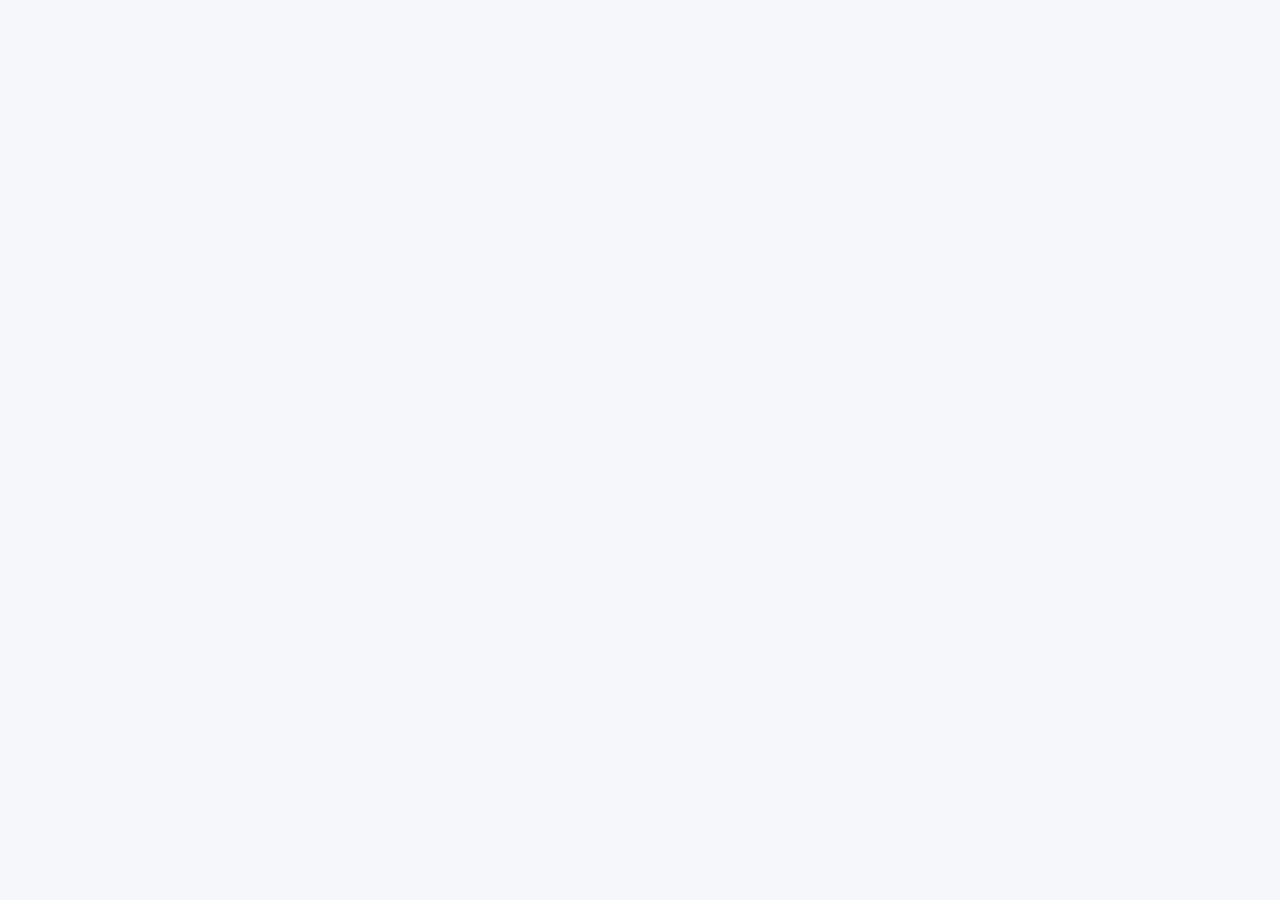
==== index.html @ 26b6eaf6 "first commit" ====
<!doctype html>
<html lang="ar" data-beasties-container>
  <head>
    <meta charset="utf-8">
    <base href="/ms-realEstate/">

    <title>إم إس محمد سامي للعقارات | مشروعات ووحدات للبيع والإيجار</title>
    <meta name="description" content="إم إس محمد سامي للعقارات — مشروعات ووحدات سكنية وتجارية للبيع من المطور، وإعادة البيع، والإيجار في مواقع مختارة بعناية.">
    <meta name="keywords" content="عقارات, مشروعات عقارية, شقق للبيع, فيلات, إعادة بيع, إيجار, عقارات مصر, إم إس محمد سامي">
    <meta name="author" content="MS Mohamed Sami Real Estate">
    <meta name="application-name" content="MS Mohamed Sami Real Estate">
    <meta name="robots" content="index, follow, max-image-preview:large, max-snippet:-1, max-video-preview:-1">
    <meta name="googlebot" content="index, follow">
    <meta name="format-detection" content="telephone=no">
    <meta name="referrer" content="strict-origin-when-cross-origin">
    <meta name="color-scheme" content="light">

    <meta name="viewport" content="width=device-width, initial-scale=1, viewport-fit=cover">
    <meta name="theme-color" content="#0b1a2b">
    <meta name="msapplication-TileColor" content="#0b1a2b">
    <meta name="mobile-web-app-capable" content="yes">
    <meta name="apple-mobile-web-app-capable" content="yes">
    <meta name="apple-mobile-web-app-status-bar-style" content="black-translucent">
    <meta name="apple-mobile-web-app-title" content="MS Real Estate">

    <!-- Open Graph -->
    <meta property="og:type" content="website">
    <meta property="og:site_name" content="MS Mohamed Sami Real Estate">
    <meta property="og:locale" content="ar_EG">
    <meta property="og:locale:alternate" content="en_US">
    <meta property="og:url" content="https://mo7amed-3ssam.github.io/ms-realEstate/">
    <meta property="og:title" content="إم إس محمد سامي للعقارات | مشروعات ووحدات للبيع والإيجار">
    <meta property="og:description" content="مشروعات ووحدات سكنية وتجارية للبيع من المطور، وإعادة البيع، والإيجار — بتجربة واضحة بالعربي والإنجليزي.">
    <meta property="og:image" content="https://mo7amed-3ssam.github.io/ms-realEstate/assets/images/logo.png">
    <meta property="og:image:alt" content="MS Mohamed Sami Real Estate">

    <!-- Twitter -->
    <meta name="twitter:card" content="summary_large_image">
    <meta name="twitter:title" content="إم إس محمد سامي للعقارات | مشروعات ووحدات للبيع والإيجار">
    <meta name="twitter:description" content="مشروعات ووحدات سكنية وتجارية للبيع من المطور، وإعادة البيع، والإيجار.">
    <meta name="twitter:image" content="https://mo7amed-3ssam.github.io/ms-realEstate/assets/images/logo.png">
    <meta name="twitter:image:alt" content="MS Mohamed Sami Real Estate">

    <link rel="canonical" href="https://mo7amed-3ssam.github.io/ms-realEstate/">
    <link rel="icon" type="image/png" href="assets/images/logo.png">
    <link rel="apple-touch-icon" href="assets/images/logo.png">
    <link rel="alternate" hreflang="ar" href="https://mo7amed-3ssam.github.io/ms-realEstate/">
    <link rel="alternate" hreflang="en" href="https://mo7amed-3ssam.github.io/ms-realEstate/">
    <link rel="alternate" hreflang="x-default" href="https://mo7amed-3ssam.github.io/ms-realEstate/">

    <link rel="preconnect" href="https://fonts.googleapis.com">
    <link rel="preconnect" href="https://fonts.gstatic.com" crossorigin>
    <style>@font-face{font-family:'Cairo';font-style:normal;font-weight:400;font-display:swap;src:url(https://fonts.gstatic.com/s/cairo/v31/SLXVc1nY6HkvangtZmpQdkhzfH5lkSscQyyS4J0.woff2) format('woff2');unicode-range:U+0600-06FF, U+0750-077F, U+0870-088E, U+0890-0891, U+0897-08E1, U+08E3-08FF, U+200C-200E, U+2010-2011, U+204F, U+2E41, U+FB50-FDFF, U+FE70-FE74, U+FE76-FEFC, U+102E0-102FB, U+10E60-10E7E, U+10EC2-10EC4, U+10EFC-10EFF, U+1EE00-1EE03, U+1EE05-1EE1F, U+1EE21-1EE22, U+1EE24, U+1EE27, U+1EE29-1EE32, U+1EE34-1EE37, U+1EE39, U+1EE3B, U+1EE42, U+1EE47, U+1EE49, U+1EE4B, U+1EE4D-1EE4F, U+1EE51-1EE52, U+1EE54, U+1EE57, U+1EE59, U+1EE5B, U+1EE5D, U+1EE5F, U+1EE61-1EE62, U+1EE64, U+1EE67-1EE6A, U+1EE6C-1EE72, U+1EE74-1EE77, U+1EE79-1EE7C, U+1EE7E, U+1EE80-1EE89, U+1EE8B-1EE9B, U+1EEA1-1EEA3, U+1EEA5-1EEA9, U+1EEAB-1EEBB, U+1EEF0-1EEF1;}@font-face{font-family:'Cairo';font-style:normal;font-weight:400;font-display:swap;src:url(https://fonts.gstatic.com/s/cairo/v31/SLXVc1nY6HkvangtZmpQdkhzfH5lkSscSCyS4J0.woff2) format('woff2');unicode-range:U+0100-02BA, U+02BD-02C5, U+02C7-02CC, U+02CE-02D7, U+02DD-02FF, U+0304, U+0308, U+0329, U+1D00-1DBF, U+1E00-1E9F, U+1EF2-1EFF, U+2020, U+20A0-20AB, U+20AD-20C0, U+2113, U+2C60-2C7F, U+A720-A7FF;}@font-face{font-family:'Cairo';font-style:normal;font-weight:400;font-display:swap;src:url(https://fonts.gstatic.com/s/cairo/v31/SLXVc1nY6HkvangtZmpQdkhzfH5lkSscRiyS.woff2) format('woff2');unicode-range:U+0000-00FF, U+0131, U+0152-0153, U+02BB-02BC, U+02C6, U+02DA, U+02DC, U+0304, U+0308, U+0329, U+2000-206F, U+20AC, U+2122, U+2191, U+2193, U+2212, U+2215, U+FEFF, U+FFFD;}@font-face{font-family:'Cairo';font-style:normal;font-weight:500;font-display:swap;src:url(https://fonts.gstatic.com/s/cairo/v31/SLXVc1nY6HkvangtZmpQdkhzfH5lkSscQyyS4J0.woff2) format('woff2');unicode-range:U+0600-06FF, U+0750-077F, U+0870-088E, U+0890-0891, U+0897-08E1, U+08E3-08FF, U+200C-200E, U+2010-2011, U+204F, U+2E41, U+FB50-FDFF, U+FE70-FE74, U+FE76-FEFC, U+102E0-102FB, U+10E60-10E7E, U+10EC2-10EC4, U+10EFC-10EFF, U+1EE00-1EE03, U+1EE05-1EE1F, U+1EE21-1EE22, U+1EE24, U+1EE27, U+1EE29-1EE32, U+1EE34-1EE37, U+1EE39, U+1EE3B, U+1EE42, U+1EE47, U+1EE49, U+1EE4B, U+1EE4D-1EE4F, U+1EE51-1EE52, U+1EE54, U+1EE57, U+1EE59, U+1EE5B, U+1EE5D, U+1EE5F, U+1EE61-1EE62, U+1EE64, U+1EE67-1EE6A, U+1EE6C-1EE72, U+1EE74-1EE77, U+1EE79-1EE7C, U+1EE7E, U+1EE80-1EE89, U+1EE8B-1EE9B, U+1EEA1-1EEA3, U+1EEA5-1EEA9, U+1EEAB-1EEBB, U+1EEF0-1EEF1;}@font-face{font-family:'Cairo';font-style:normal;font-weight:500;font-display:swap;src:url(https://fonts.gstatic.com/s/cairo/v31/SLXVc1nY6HkvangtZmpQdkhzfH5lkSscSCyS4J0.woff2) format('woff2');unicode-range:U+0100-02BA, U+02BD-02C5, U+02C7-02CC, U+02CE-02D7, U+02DD-02FF, U+0304, U+0308, U+0329, U+1D00-1DBF, U+1E00-1E9F, U+1EF2-1EFF, U+2020, U+20A0-20AB, U+20AD-20C0, U+2113, U+2C60-2C7F, U+A720-A7FF;}@font-face{font-family:'Cairo';font-style:normal;font-weight:500;font-display:swap;src:url(https://fonts.gstatic.com/s/cairo/v31/SLXVc1nY6HkvangtZmpQdkhzfH5lkSscRiyS.woff2) format('woff2');unicode-range:U+0000-00FF, U+0131, U+0152-0153, U+02BB-02BC, U+02C6, U+02DA, U+02DC, U+0304, U+0308, U+0329, U+2000-206F, U+20AC, U+2122, U+2191, U+2193, U+2212, U+2215, U+FEFF, U+FFFD;}@font-face{font-family:'Cairo';font-style:normal;font-weight:600;font-display:swap;src:url(https://fonts.gstatic.com/s/cairo/v31/SLXVc1nY6HkvangtZmpQdkhzfH5lkSscQyyS4J0.woff2) format('woff2');unicode-range:U+0600-06FF, U+0750-077F, U+0870-088E, U+0890-0891, U+0897-08E1, U+08E3-08FF, U+200C-200E, U+2010-2011, U+204F, U+2E41, U+FB50-FDFF, U+FE70-FE74, U+FE76-FEFC, U+102E0-102FB, U+10E60-10E7E, U+10EC2-10EC4, U+10EFC-10EFF, U+1EE00-1EE03, U+1EE05-1EE1F, U+1EE21-1EE22, U+1EE24, U+1EE27, U+1EE29-1EE32, U+1EE34-1EE37, U+1EE39, U+1EE3B, U+1EE42, U+1EE47, U+1EE49, U+1EE4B, U+1EE4D-1EE4F, U+1EE51-1EE52, U+1EE54, U+1EE57, U+1EE59, U+1EE5B, U+1EE5D, U+1EE5F, U+1EE61-1EE62, U+1EE64, U+1EE67-1EE6A, U+1EE6C-1EE72, U+1EE74-1EE77, U+1EE79-1EE7C, U+1EE7E, U+1EE80-1EE89, U+1EE8B-1EE9B, U+1EEA1-1EEA3, U+1EEA5-1EEA9, U+1EEAB-1EEBB, U+1EEF0-1EEF1;}@font-face{font-family:'Cairo';font-style:normal;font-weight:600;font-display:swap;src:url(https://fonts.gstatic.com/s/cairo/v31/SLXVc1nY6HkvangtZmpQdkhzfH5lkSscSCyS4J0.woff2) format('woff2');unicode-range:U+0100-02BA, U+02BD-02C5, U+02C7-02CC, U+02CE-02D7, U+02DD-02FF, U+0304, U+0308, U+0329, U+1D00-1DBF, U+1E00-1E9F, U+1EF2-1EFF, U+2020, U+20A0-20AB, U+20AD-20C0, U+2113, U+2C60-2C7F, U+A720-A7FF;}@font-face{font-family:'Cairo';font-style:normal;font-weight:600;font-display:swap;src:url(https://fonts.gstatic.com/s/cairo/v31/SLXVc1nY6HkvangtZmpQdkhzfH5lkSscRiyS.woff2) format('woff2');unicode-range:U+0000-00FF, U+0131, U+0152-0153, U+02BB-02BC, U+02C6, U+02DA, U+02DC, U+0304, U+0308, U+0329, U+2000-206F, U+20AC, U+2122, U+2191, U+2193, U+2212, U+2215, U+FEFF, U+FFFD;}@font-face{font-family:'Cairo';font-style:normal;font-weight:700;font-display:swap;src:url(https://fonts.gstatic.com/s/cairo/v31/SLXVc1nY6HkvangtZmpQdkhzfH5lkSscQyyS4J0.woff2) format('woff2');unicode-range:U+0600-06FF, U+0750-077F, U+0870-088E, U+0890-0891, U+0897-08E1, U+08E3-08FF, U+200C-200E, U+2010-2011, U+204F, U+2E41, U+FB50-FDFF, U+FE70-FE74, U+FE76-FEFC, U+102E0-102FB, U+10E60-10E7E, U+10EC2-10EC4, U+10EFC-10EFF, U+1EE00-1EE03, U+1EE05-1EE1F, U+1EE21-1EE22, U+1EE24, U+1EE27, U+1EE29-1EE32, U+1EE34-1EE37, U+1EE39, U+1EE3B, U+1EE42, U+1EE47, U+1EE49, U+1EE4B, U+1EE4D-1EE4F, U+1EE51-1EE52, U+1EE54, U+1EE57, U+1EE59, U+1EE5B, U+1EE5D, U+1EE5F, U+1EE61-1EE62, U+1EE64, U+1EE67-1EE6A, U+1EE6C-1EE72, U+1EE74-1EE77, U+1EE79-1EE7C, U+1EE7E, U+1EE80-1EE89, U+1EE8B-1EE9B, U+1EEA1-1EEA3, U+1EEA5-1EEA9, U+1EEAB-1EEBB, U+1EEF0-1EEF1;}@font-face{font-family:'Cairo';font-style:normal;font-weight:700;font-display:swap;src:url(https://fonts.gstatic.com/s/cairo/v31/SLXVc1nY6HkvangtZmpQdkhzfH5lkSscSCyS4J0.woff2) format('woff2');unicode-range:U+0100-02BA, U+02BD-02C5, U+02C7-02CC, U+02CE-02D7, U+02DD-02FF, U+0304, U+0308, U+0329, U+1D00-1DBF, U+1E00-1E9F, U+1EF2-1EFF, U+2020, U+20A0-20AB, U+20AD-20C0, U+2113, U+2C60-2C7F, U+A720-A7FF;}@font-face{font-family:'Cairo';font-style:normal;font-weight:700;font-display:swap;src:url(https://fonts.gstatic.com/s/cairo/v31/SLXVc1nY6HkvangtZmpQdkhzfH5lkSscRiyS.woff2) format('woff2');unicode-range:U+0000-00FF, U+0131, U+0152-0153, U+02BB-02BC, U+02C6, U+02DA, U+02DC, U+0304, U+0308, U+0329, U+2000-206F, U+20AC, U+2122, U+2191, U+2193, U+2212, U+2215, U+FEFF, U+FFFD;}@font-face{font-family:'Cairo';font-style:normal;font-weight:800;font-display:swap;src:url(https://fonts.gstatic.com/s/cairo/v31/SLXVc1nY6HkvangtZmpQdkhzfH5lkSscQyyS4J0.woff2) format('woff2');unicode-range:U+0600-06FF, U+0750-077F, U+0870-088E, U+0890-0891, U+0897-08E1, U+08E3-08FF, U+200C-200E, U+2010-2011, U+204F, U+2E41, U+FB50-FDFF, U+FE70-FE74, U+FE76-FEFC, U+102E0-102FB, U+10E60-10E7E, U+10EC2-10EC4, U+10EFC-10EFF, U+1EE00-1EE03, U+1EE05-1EE1F, U+1EE21-1EE22, U+1EE24, U+1EE27, U+1EE29-1EE32, U+1EE34-1EE37, U+1EE39, U+1EE3B, U+1EE42, U+1EE47, U+1EE49, U+1EE4B, U+1EE4D-1EE4F, U+1EE51-1EE52, U+1EE54, U+1EE57, U+1EE59, U+1EE5B, U+1EE5D, U+1EE5F, U+1EE61-1EE62, U+1EE64, U+1EE67-1EE6A, U+1EE6C-1EE72, U+1EE74-1EE77, U+1EE79-1EE7C, U+1EE7E, U+1EE80-1EE89, U+1EE8B-1EE9B, U+1EEA1-1EEA3, U+1EEA5-1EEA9, U+1EEAB-1EEBB, U+1EEF0-1EEF1;}@font-face{font-family:'Cairo';font-style:normal;font-weight:800;font-display:swap;src:url(https://fonts.gstatic.com/s/cairo/v31/SLXVc1nY6HkvangtZmpQdkhzfH5lkSscSCyS4J0.woff2) format('woff2');unicode-range:U+0100-02BA, U+02BD-02C5, U+02C7-02CC, U+02CE-02D7, U+02DD-02FF, U+0304, U+0308, U+0329, U+1D00-1DBF, U+1E00-1E9F, U+1EF2-1EFF, U+2020, U+20A0-20AB, U+20AD-20C0, U+2113, U+2C60-2C7F, U+A720-A7FF;}@font-face{font-family:'Cairo';font-style:normal;font-weight:800;font-display:swap;src:url(https://fonts.gstatic.com/s/cairo/v31/SLXVc1nY6HkvangtZmpQdkhzfH5lkSscRiyS.woff2) format('woff2');unicode-range:U+0000-00FF, U+0131, U+0152-0153, U+02BB-02BC, U+02C6, U+02DA, U+02DC, U+0304, U+0308, U+0329, U+2000-206F, U+20AC, U+2122, U+2191, U+2193, U+2212, U+2215, U+FEFF, U+FFFD;}@font-face{font-family:'Inter';font-style:normal;font-weight:400;font-display:swap;src:url(https://fonts.gstatic.com/s/inter/v20/UcC73FwrK3iLTeHuS_nVMrMxCp50SjIa2JL7SUc.woff2) format('woff2');unicode-range:U+0460-052F, U+1C80-1C8A, U+20B4, U+2DE0-2DFF, U+A640-A69F, U+FE2E-FE2F;}@font-face{font-family:'Inter';font-style:normal;font-weight:400;font-display:swap;src:url(https://fonts.gstatic.com/s/inter/v20/UcC73FwrK3iLTeHuS_nVMrMxCp50SjIa0ZL7SUc.woff2) format('woff2');unicode-range:U+0301, U+0400-045F, U+0490-0491, U+04B0-04B1, U+2116;}@font-face{font-family:'Inter';font-style:normal;font-weight:400;font-display:swap;src:url(https://fonts.gstatic.com/s/inter/v20/UcC73FwrK3iLTeHuS_nVMrMxCp50SjIa2ZL7SUc.woff2) format('woff2');unicode-range:U+1F00-1FFF;}@font-face{font-family:'Inter';font-style:normal;font-weight:400;font-display:swap;src:url(https://fonts.gstatic.com/s/inter/v20/UcC73FwrK3iLTeHuS_nVMrMxCp50SjIa1pL7SUc.woff2) format('woff2');unicode-range:U+0370-0377, U+037A-037F, U+0384-038A, U+038C, U+038E-03A1, U+03A3-03FF;}@font-face{font-family:'Inter';font-style:normal;font-weight:400;font-display:swap;src:url(https://fonts.gstatic.com/s/inter/v20/UcC73FwrK3iLTeHuS_nVMrMxCp50SjIa2pL7SUc.woff2) format('woff2');unicode-range:U+0102-0103, U+0110-0111, U+0128-0129, U+0168-0169, U+01A0-01A1, U+01AF-01B0, U+0300-0301, U+0303-0304, U+0308-0309, U+0323, U+0329, U+1EA0-1EF9, U+20AB;}@font-face{font-family:'Inter';font-style:normal;font-weight:400;font-display:swap;src:url(https://fonts.gstatic.com/s/inter/v20/UcC73FwrK3iLTeHuS_nVMrMxCp50SjIa25L7SUc.woff2) format('woff2');unicode-range:U+0100-02BA, U+02BD-02C5, U+02C7-02CC, U+02CE-02D7, U+02DD-02FF, U+0304, U+0308, U+0329, U+1D00-1DBF, U+1E00-1E9F, U+1EF2-1EFF, U+2020, U+20A0-20AB, U+20AD-20C0, U+2113, U+2C60-2C7F, U+A720-A7FF;}@font-face{font-family:'Inter';font-style:normal;font-weight:400;font-display:swap;src:url(https://fonts.gstatic.com/s/inter/v20/UcC73FwrK3iLTeHuS_nVMrMxCp50SjIa1ZL7.woff2) format('woff2');unicode-range:U+0000-00FF, U+0131, U+0152-0153, U+02BB-02BC, U+02C6, U+02DA, U+02DC, U+0304, U+0308, U+0329, U+2000-206F, U+20AC, U+2122, U+2191, U+2193, U+2212, U+2215, U+FEFF, U+FFFD;}@font-face{font-family:'Inter';font-style:normal;font-weight:500;font-display:swap;src:url(https://fonts.gstatic.com/s/inter/v20/UcC73FwrK3iLTeHuS_nVMrMxCp50SjIa2JL7SUc.woff2) format('woff2');unicode-range:U+0460-052F, U+1C80-1C8A, U+20B4, U+2DE0-2DFF, U+A640-A69F, U+FE2E-FE2F;}@font-face{font-family:'Inter';font-style:normal;font-weight:500;font-display:swap;src:url(https://fonts.gstatic.com/s/inter/v20/UcC73FwrK3iLTeHuS_nVMrMxCp50SjIa0ZL7SUc.woff2) format('woff2');unicode-range:U+0301, U+0400-045F, U+0490-0491, U+04B0-04B1, U+2116;}@font-face{font-family:'Inter';font-style:normal;font-weight:500;font-display:swap;src:url(https://fonts.gstatic.com/s/inter/v20/UcC73FwrK3iLTeHuS_nVMrMxCp50SjIa2ZL7SUc.woff2) format('woff2');unicode-range:U+1F00-1FFF;}@font-face{font-family:'Inter';font-style:normal;font-weight:500;font-display:swap;src:url(https://fonts.gstatic.com/s/inter/v20/UcC73FwrK3iLTeHuS_nVMrMxCp50SjIa1pL7SUc.woff2) format('woff2');unicode-range:U+0370-0377, U+037A-037F, U+0384-038A, U+038C, U+038E-03A1, U+03A3-03FF;}@font-face{font-family:'Inter';font-style:normal;font-weight:500;font-display:swap;src:url(https://fonts.gstatic.com/s/inter/v20/UcC73FwrK3iLTeHuS_nVMrMxCp50SjIa2pL7SUc.woff2) format('woff2');unicode-range:U+0102-0103, U+0110-0111, U+0128-0129, U+0168-0169, U+01A0-01A1, U+01AF-01B0, U+0300-0301, U+0303-0304, U+0308-0309, U+0323, U+0329, U+1EA0-1EF9, U+20AB;}@font-face{font-family:'Inter';font-style:normal;font-weight:500;font-display:swap;src:url(https://fonts.gstatic.com/s/inter/v20/UcC73FwrK3iLTeHuS_nVMrMxCp50SjIa25L7SUc.woff2) format('woff2');unicode-range:U+0100-02BA, U+02BD-02C5, U+02C7-02CC, U+02CE-02D7, U+02DD-02FF, U+0304, U+0308, U+0329, U+1D00-1DBF, U+1E00-1E9F, U+1EF2-1EFF, U+2020, U+20A0-20AB, U+20AD-20C0, U+2113, U+2C60-2C7F, U+A720-A7FF;}@font-face{font-family:'Inter';font-style:normal;font-weight:500;font-display:swap;src:url(https://fonts.gstatic.com/s/inter/v20/UcC73FwrK3iLTeHuS_nVMrMxCp50SjIa1ZL7.woff2) format('woff2');unicode-range:U+0000-00FF, U+0131, U+0152-0153, U+02BB-02BC, U+02C6, U+02DA, U+02DC, U+0304, U+0308, U+0329, U+2000-206F, U+20AC, U+2122, U+2191, U+2193, U+2212, U+2215, U+FEFF, U+FFFD;}@font-face{font-family:'Inter';font-style:normal;font-weight:600;font-display:swap;src:url(https://fonts.gstatic.com/s/inter/v20/UcC73FwrK3iLTeHuS_nVMrMxCp50SjIa2JL7SUc.woff2) format('woff2');unicode-range:U+0460-052F, U+1C80-1C8A, U+20B4, U+2DE0-2DFF, U+A640-A69F, U+FE2E-FE2F;}@font-face{font-family:'Inter';font-style:normal;font-weight:600;font-display:swap;src:url(https://fonts.gstatic.com/s/inter/v20/UcC73FwrK3iLTeHuS_nVMrMxCp50SjIa0ZL7SUc.woff2) format('woff2');unicode-range:U+0301, U+0400-045F, U+0490-0491, U+04B0-04B1, U+2116;}@font-face{font-family:'Inter';font-style:normal;font-weight:600;font-display:swap;src:url(https://fonts.gstatic.com/s/inter/v20/UcC73FwrK3iLTeHuS_nVMrMxCp50SjIa2ZL7SUc.woff2) format('woff2');unicode-range:U+1F00-1FFF;}@font-face{font-family:'Inter';font-style:normal;font-weight:600;font-display:swap;src:url(https://fonts.gstatic.com/s/inter/v20/UcC73FwrK3iLTeHuS_nVMrMxCp50SjIa1pL7SUc.woff2) format('woff2');unicode-range:U+0370-0377, U+037A-037F, U+0384-038A, U+038C, U+038E-03A1, U+03A3-03FF;}@font-face{font-family:'Inter';font-style:normal;font-weight:600;font-display:swap;src:url(https://fonts.gstatic.com/s/inter/v20/UcC73FwrK3iLTeHuS_nVMrMxCp50SjIa2pL7SUc.woff2) format('woff2');unicode-range:U+0102-0103, U+0110-0111, U+0128-0129, U+0168-0169, U+01A0-01A1, U+01AF-01B0, U+0300-0301, U+0303-0304, U+0308-0309, U+0323, U+0329, U+1EA0-1EF9, U+20AB;}@font-face{font-family:'Inter';font-style:normal;font-weight:600;font-display:swap;src:url(https://fonts.gstatic.com/s/inter/v20/UcC73FwrK3iLTeHuS_nVMrMxCp50SjIa25L7SUc.woff2) format('woff2');unicode-range:U+0100-02BA, U+02BD-02C5, U+02C7-02CC, U+02CE-02D7, U+02DD-02FF, U+0304, U+0308, U+0329, U+1D00-1DBF, U+1E00-1E9F, U+1EF2-1EFF, U+2020, U+20A0-20AB, U+20AD-20C0, U+2113, U+2C60-2C7F, U+A720-A7FF;}@font-face{font-family:'Inter';font-style:normal;font-weight:600;font-display:swap;src:url(https://fonts.gstatic.com/s/inter/v20/UcC73FwrK3iLTeHuS_nVMrMxCp50SjIa1ZL7.woff2) format('woff2');unicode-range:U+0000-00FF, U+0131, U+0152-0153, U+02BB-02BC, U+02C6, U+02DA, U+02DC, U+0304, U+0308, U+0329, U+2000-206F, U+20AC, U+2122, U+2191, U+2193, U+2212, U+2215, U+FEFF, U+FFFD;}@font-face{font-family:'Inter';font-style:normal;font-weight:700;font-display:swap;src:url(https://fonts.gstatic.com/s/inter/v20/UcC73FwrK3iLTeHuS_nVMrMxCp50SjIa2JL7SUc.woff2) format('woff2');unicode-range:U+0460-052F, U+1C80-1C8A, U+20B4, U+2DE0-2DFF, U+A640-A69F, U+FE2E-FE2F;}@font-face{font-family:'Inter';font-style:normal;font-weight:700;font-display:swap;src:url(https://fonts.gstatic.com/s/inter/v20/UcC73FwrK3iLTeHuS_nVMrMxCp50SjIa0ZL7SUc.woff2) format('woff2');unicode-range:U+0301, U+0400-045F, U+0490-0491, U+04B0-04B1, U+2116;}@font-face{font-family:'Inter';font-style:normal;font-weight:700;font-display:swap;src:url(https://fonts.gstatic.com/s/inter/v20/UcC73FwrK3iLTeHuS_nVMrMxCp50SjIa2ZL7SUc.woff2) format('woff2');unicode-range:U+1F00-1FFF;}@font-face{font-family:'Inter';font-style:normal;font-weight:700;font-display:swap;src:url(https://fonts.gstatic.com/s/inter/v20/UcC73FwrK3iLTeHuS_nVMrMxCp50SjIa1pL7SUc.woff2) format('woff2');unicode-range:U+0370-0377, U+037A-037F, U+0384-038A, U+038C, U+038E-03A1, U+03A3-03FF;}@font-face{font-family:'Inter';font-style:normal;font-weight:700;font-display:swap;src:url(https://fonts.gstatic.com/s/inter/v20/UcC73FwrK3iLTeHuS_nVMrMxCp50SjIa2pL7SUc.woff2) format('woff2');unicode-range:U+0102-0103, U+0110-0111, U+0128-0129, U+0168-0169, U+01A0-01A1, U+01AF-01B0, U+0300-0301, U+0303-0304, U+0308-0309, U+0323, U+0329, U+1EA0-1EF9, U+20AB;}@font-face{font-family:'Inter';font-style:normal;font-weight:700;font-display:swap;src:url(https://fonts.gstatic.com/s/inter/v20/UcC73FwrK3iLTeHuS_nVMrMxCp50SjIa25L7SUc.woff2) format('woff2');unicode-range:U+0100-02BA, U+02BD-02C5, U+02C7-02CC, U+02CE-02D7, U+02DD-02FF, U+0304, U+0308, U+0329, U+1D00-1DBF, U+1E00-1E9F, U+1EF2-1EFF, U+2020, U+20A0-20AB, U+20AD-20C0, U+2113, U+2C60-2C7F, U+A720-A7FF;}@font-face{font-family:'Inter';font-style:normal;font-weight:700;font-display:swap;src:url(https://fonts.gstatic.com/s/inter/v20/UcC73FwrK3iLTeHuS_nVMrMxCp50SjIa1ZL7.woff2) format('woff2');unicode-range:U+0000-00FF, U+0131, U+0152-0153, U+02BB-02BC, U+02C6, U+02DA, U+02DC, U+0304, U+0308, U+0329, U+2000-206F, U+20AC, U+2122, U+2191, U+2193, U+2212, U+2215, U+FEFF, U+FFFD;}@font-face{font-family:'Playfair Display';font-style:italic;font-weight:400;font-display:swap;src:url(https://fonts.gstatic.com/s/playfairdisplay/v40/nuFRD-vYSZviVYUb_rj3ij__anPXDTnCjmHKM4nYO7KN_qiTXtXA-W2r.woff2) format('woff2');unicode-range:U+0301, U+0400-045F, U+0490-0491, U+04B0-04B1, U+2116;}@font-face{font-family:'Playfair Display';font-style:italic;font-weight:400;font-display:swap;src:url(https://fonts.gstatic.com/s/playfairdisplay/v40/nuFRD-vYSZviVYUb_rj3ij__anPXDTnCjmHKM4nYO7KN_qiTXt7A-W2r.woff2) format('woff2');unicode-range:U+0102-0103, U+0110-0111, U+0128-0129, U+0168-0169, U+01A0-01A1, U+01AF-01B0, U+0300-0301, U+0303-0304, U+0308-0309, U+0323, U+0329, U+1EA0-1EF9, U+20AB;}@font-face{font-family:'Playfair Display';font-style:italic;font-weight:400;font-display:swap;src:url(https://fonts.gstatic.com/s/playfairdisplay/v40/nuFRD-vYSZviVYUb_rj3ij__anPXDTnCjmHKM4nYO7KN_qiTXt_A-W2r.woff2) format('woff2');unicode-range:U+0100-02BA, U+02BD-02C5, U+02C7-02CC, U+02CE-02D7, U+02DD-02FF, U+0304, U+0308, U+0329, U+1D00-1DBF, U+1E00-1E9F, U+1EF2-1EFF, U+2020, U+20A0-20AB, U+20AD-20C0, U+2113, U+2C60-2C7F, U+A720-A7FF;}@font-face{font-family:'Playfair Display';font-style:italic;font-weight:400;font-display:swap;src:url(https://fonts.gstatic.com/s/playfairdisplay/v40/nuFRD-vYSZviVYUb_rj3ij__anPXDTnCjmHKM4nYO7KN_qiTXtHA-Q.woff2) format('woff2');unicode-range:U+0000-00FF, U+0131, U+0152-0153, U+02BB-02BC, U+02C6, U+02DA, U+02DC, U+0304, U+0308, U+0329, U+2000-206F, U+20AC, U+2122, U+2191, U+2193, U+2212, U+2215, U+FEFF, U+FFFD;}@font-face{font-family:'Playfair Display';font-style:normal;font-weight:400;font-display:swap;src:url(https://fonts.gstatic.com/s/playfairdisplay/v40/nuFiD-vYSZviVYUb_rj3ij__anPXDTjYgFE_.woff2) format('woff2');unicode-range:U+0301, U+0400-045F, U+0490-0491, U+04B0-04B1, U+2116;}@font-face{font-family:'Playfair Display';font-style:normal;font-weight:400;font-display:swap;src:url(https://fonts.gstatic.com/s/playfairdisplay/v40/nuFiD-vYSZviVYUb_rj3ij__anPXDTPYgFE_.woff2) format('woff2');unicode-range:U+0102-0103, U+0110-0111, U+0128-0129, U+0168-0169, U+01A0-01A1, U+01AF-01B0, U+0300-0301, U+0303-0304, U+0308-0309, U+0323, U+0329, U+1EA0-1EF9, U+20AB;}@font-face{font-family:'Playfair Display';font-style:normal;font-weight:400;font-display:swap;src:url(https://fonts.gstatic.com/s/playfairdisplay/v40/nuFiD-vYSZviVYUb_rj3ij__anPXDTLYgFE_.woff2) format('woff2');unicode-range:U+0100-02BA, U+02BD-02C5, U+02C7-02CC, U+02CE-02D7, U+02DD-02FF, U+0304, U+0308, U+0329, U+1D00-1DBF, U+1E00-1E9F, U+1EF2-1EFF, U+2020, U+20A0-20AB, U+20AD-20C0, U+2113, U+2C60-2C7F, U+A720-A7FF;}@font-face{font-family:'Playfair Display';font-style:normal;font-weight:400;font-display:swap;src:url(https://fonts.gstatic.com/s/playfairdisplay/v40/nuFiD-vYSZviVYUb_rj3ij__anPXDTzYgA.woff2) format('woff2');unicode-range:U+0000-00FF, U+0131, U+0152-0153, U+02BB-02BC, U+02C6, U+02DA, U+02DC, U+0304, U+0308, U+0329, U+2000-206F, U+20AC, U+2122, U+2191, U+2193, U+2212, U+2215, U+FEFF, U+FFFD;}@font-face{font-family:'Playfair Display';font-style:normal;font-weight:600;font-display:swap;src:url(https://fonts.gstatic.com/s/playfairdisplay/v40/nuFiD-vYSZviVYUb_rj3ij__anPXDTjYgFE_.woff2) format('woff2');unicode-range:U+0301, U+0400-045F, U+0490-0491, U+04B0-04B1, U+2116;}@font-face{font-family:'Playfair Display';font-style:normal;font-weight:600;font-display:swap;src:url(https://fonts.gstatic.com/s/playfairdisplay/v40/nuFiD-vYSZviVYUb_rj3ij__anPXDTPYgFE_.woff2) format('woff2');unicode-range:U+0102-0103, U+0110-0111, U+0128-0129, U+0168-0169, U+01A0-01A1, U+01AF-01B0, U+0300-0301, U+0303-0304, U+0308-0309, U+0323, U+0329, U+1EA0-1EF9, U+20AB;}@font-face{font-family:'Playfair Display';font-style:normal;font-weight:600;font-display:swap;src:url(https://fonts.gstatic.com/s/playfairdisplay/v40/nuFiD-vYSZviVYUb_rj3ij__anPXDTLYgFE_.woff2) format('woff2');unicode-range:U+0100-02BA, U+02BD-02C5, U+02C7-02CC, U+02CE-02D7, U+02DD-02FF, U+0304, U+0308, U+0329, U+1D00-1DBF, U+1E00-1E9F, U+1EF2-1EFF, U+2020, U+20A0-20AB, U+20AD-20C0, U+2113, U+2C60-2C7F, U+A720-A7FF;}@font-face{font-family:'Playfair Display';font-style:normal;font-weight:600;font-display:swap;src:url(https://fonts.gstatic.com/s/playfairdisplay/v40/nuFiD-vYSZviVYUb_rj3ij__anPXDTzYgA.woff2) format('woff2');unicode-range:U+0000-00FF, U+0131, U+0152-0153, U+02BB-02BC, U+02C6, U+02DA, U+02DC, U+0304, U+0308, U+0329, U+2000-206F, U+20AC, U+2122, U+2191, U+2193, U+2212, U+2215, U+FEFF, U+FFFD;}@font-face{font-family:'Playfair Display';font-style:normal;font-weight:700;font-display:swap;src:url(https://fonts.gstatic.com/s/playfairdisplay/v40/nuFiD-vYSZviVYUb_rj3ij__anPXDTjYgFE_.woff2) format('woff2');unicode-range:U+0301, U+0400-045F, U+0490-0491, U+04B0-04B1, U+2116;}@font-face{font-family:'Playfair Display';font-style:normal;font-weight:700;font-display:swap;src:url(https://fonts.gstatic.com/s/playfairdisplay/v40/nuFiD-vYSZviVYUb_rj3ij__anPXDTPYgFE_.woff2) format('woff2');unicode-range:U+0102-0103, U+0110-0111, U+0128-0129, U+0168-0169, U+01A0-01A1, U+01AF-01B0, U+0300-0301, U+0303-0304, U+0308-0309, U+0323, U+0329, U+1EA0-1EF9, U+20AB;}@font-face{font-family:'Playfair Display';font-style:normal;font-weight:700;font-display:swap;src:url(https://fonts.gstatic.com/s/playfairdisplay/v40/nuFiD-vYSZviVYUb_rj3ij__anPXDTLYgFE_.woff2) format('woff2');unicode-range:U+0100-02BA, U+02BD-02C5, U+02C7-02CC, U+02CE-02D7, U+02DD-02FF, U+0304, U+0308, U+0329, U+1D00-1DBF, U+1E00-1E9F, U+1EF2-1EFF, U+2020, U+20A0-20AB, U+20AD-20C0, U+2113, U+2C60-2C7F, U+A720-A7FF;}@font-face{font-family:'Playfair Display';font-style:normal;font-weight:700;font-display:swap;src:url(https://fonts.gstatic.com/s/playfairdisplay/v40/nuFiD-vYSZviVYUb_rj3ij__anPXDTzYgA.woff2) format('woff2');unicode-range:U+0000-00FF, U+0131, U+0152-0153, U+02BB-02BC, U+02C6, U+02DA, U+02DC, U+0304, U+0308, U+0329, U+2000-206F, U+20AC, U+2122, U+2191, U+2193, U+2212, U+2215, U+FEFF, U+FFFD;}@font-face{font-family:'Roboto';font-style:normal;font-weight:300;font-stretch:100%;font-display:swap;src:url(https://fonts.gstatic.com/s/roboto/v51/KFO7CnqEu92Fr1ME7kSn66aGLdTylUAMa3GUBGEe.woff2) format('woff2');unicode-range:U+0460-052F, U+1C80-1C8A, U+20B4, U+2DE0-2DFF, U+A640-A69F, U+FE2E-FE2F;}@font-face{font-family:'Roboto';font-style:normal;font-weight:300;font-stretch:100%;font-display:swap;src:url(https://fonts.gstatic.com/s/roboto/v51/KFO7CnqEu92Fr1ME7kSn66aGLdTylUAMa3iUBGEe.woff2) format('woff2');unicode-range:U+0301, U+0400-045F, U+0490-0491, U+04B0-04B1, U+2116;}@font-face{font-family:'Roboto';font-style:normal;font-weight:300;font-stretch:100%;font-display:swap;src:url(https://fonts.gstatic.com/s/roboto/v51/KFO7CnqEu92Fr1ME7kSn66aGLdTylUAMa3CUBGEe.woff2) format('woff2');unicode-range:U+1F00-1FFF;}@font-face{font-family:'Roboto';font-style:normal;font-weight:300;font-stretch:100%;font-display:swap;src:url(https://fonts.gstatic.com/s/roboto/v51/KFO7CnqEu92Fr1ME7kSn66aGLdTylUAMa3-UBGEe.woff2) format('woff2');unicode-range:U+0370-0377, U+037A-037F, U+0384-038A, U+038C, U+038E-03A1, U+03A3-03FF;}@font-face{font-family:'Roboto';font-style:normal;font-weight:300;font-stretch:100%;font-display:swap;src:url(https://fonts.gstatic.com/s/roboto/v51/KFO7CnqEu92Fr1ME7kSn66aGLdTylUAMawCUBGEe.woff2) format('woff2');unicode-range:U+0302-0303, U+0305, U+0307-0308, U+0310, U+0312, U+0315, U+031A, U+0326-0327, U+032C, U+032F-0330, U+0332-0333, U+0338, U+033A, U+0346, U+034D, U+0391-03A1, U+03A3-03A9, U+03B1-03C9, U+03D1, U+03D5-03D6, U+03F0-03F1, U+03F4-03F5, U+2016-2017, U+2034-2038, U+203C, U+2040, U+2043, U+2047, U+2050, U+2057, U+205F, U+2070-2071, U+2074-208E, U+2090-209C, U+20D0-20DC, U+20E1, U+20E5-20EF, U+2100-2112, U+2114-2115, U+2117-2121, U+2123-214F, U+2190, U+2192, U+2194-21AE, U+21B0-21E5, U+21F1-21F2, U+21F4-2211, U+2213-2214, U+2216-22FF, U+2308-230B, U+2310, U+2319, U+231C-2321, U+2336-237A, U+237C, U+2395, U+239B-23B7, U+23D0, U+23DC-23E1, U+2474-2475, U+25AF, U+25B3, U+25B7, U+25BD, U+25C1, U+25CA, U+25CC, U+25FB, U+266D-266F, U+27C0-27FF, U+2900-2AFF, U+2B0E-2B11, U+2B30-2B4C, U+2BFE, U+3030, U+FF5B, U+FF5D, U+1D400-1D7FF, U+1EE00-1EEFF;}@font-face{font-family:'Roboto';font-style:normal;font-weight:300;font-stretch:100%;font-display:swap;src:url(https://fonts.gstatic.com/s/roboto/v51/KFO7CnqEu92Fr1ME7kSn66aGLdTylUAMaxKUBGEe.woff2) format('woff2');unicode-range:U+0001-000C, U+000E-001F, U+007F-009F, U+20DD-20E0, U+20E2-20E4, U+2150-218F, U+2190, U+2192, U+2194-2199, U+21AF, U+21E6-21F0, U+21F3, U+2218-2219, U+2299, U+22C4-22C6, U+2300-243F, U+2440-244A, U+2460-24FF, U+25A0-27BF, U+2800-28FF, U+2921-2922, U+2981, U+29BF, U+29EB, U+2B00-2BFF, U+4DC0-4DFF, U+FFF9-FFFB, U+10140-1018E, U+10190-1019C, U+101A0, U+101D0-101FD, U+102E0-102FB, U+10E60-10E7E, U+1D2C0-1D2D3, U+1D2E0-1D37F, U+1F000-1F0FF, U+1F100-1F1AD, U+1F1E6-1F1FF, U+1F30D-1F30F, U+1F315, U+1F31C, U+1F31E, U+1F320-1F32C, U+1F336, U+1F378, U+1F37D, U+1F382, U+1F393-1F39F, U+1F3A7-1F3A8, U+1F3AC-1F3AF, U+1F3C2, U+1F3C4-1F3C6, U+1F3CA-1F3CE, U+1F3D4-1F3E0, U+1F3ED, U+1F3F1-1F3F3, U+1F3F5-1F3F7, U+1F408, U+1F415, U+1F41F, U+1F426, U+1F43F, U+1F441-1F442, U+1F444, U+1F446-1F449, U+1F44C-1F44E, U+1F453, U+1F46A, U+1F47D, U+1F4A3, U+1F4B0, U+1F4B3, U+1F4B9, U+1F4BB, U+1F4BF, U+1F4C8-1F4CB, U+1F4D6, U+1F4DA, U+1F4DF, U+1F4E3-1F4E6, U+1F4EA-1F4ED, U+1F4F7, U+1F4F9-1F4FB, U+1F4FD-1F4FE, U+1F503, U+1F507-1F50B, U+1F50D, U+1F512-1F513, U+1F53E-1F54A, U+1F54F-1F5FA, U+1F610, U+1F650-1F67F, U+1F687, U+1F68D, U+1F691, U+1F694, U+1F698, U+1F6AD, U+1F6B2, U+1F6B9-1F6BA, U+1F6BC, U+1F6C6-1F6CF, U+1F6D3-1F6D7, U+1F6E0-1F6EA, U+1F6F0-1F6F3, U+1F6F7-1F6FC, U+1F700-1F7FF, U+1F800-1F80B, U+1F810-1F847, U+1F850-1F859, U+1F860-1F887, U+1F890-1F8AD, U+1F8B0-1F8BB, U+1F8C0-1F8C1, U+1F900-1F90B, U+1F93B, U+1F946, U+1F984, U+1F996, U+1F9E9, U+1FA00-1FA6F, U+1FA70-1FA7C, U+1FA80-1FA89, U+1FA8F-1FAC6, U+1FACE-1FADC, U+1FADF-1FAE9, U+1FAF0-1FAF8, U+1FB00-1FBFF;}@font-face{font-family:'Roboto';font-style:normal;font-weight:300;font-stretch:100%;font-display:swap;src:url(https://fonts.gstatic.com/s/roboto/v51/KFO7CnqEu92Fr1ME7kSn66aGLdTylUAMa3OUBGEe.woff2) format('woff2');unicode-range:U+0102-0103, U+0110-0111, U+0128-0129, U+0168-0169, U+01A0-01A1, U+01AF-01B0, U+0300-0301, U+0303-0304, U+0308-0309, U+0323, U+0329, U+1EA0-1EF9, U+20AB;}@font-face{font-family:'Roboto';font-style:normal;font-weight:300;font-stretch:100%;font-display:swap;src:url(https://fonts.gstatic.com/s/roboto/v51/KFO7CnqEu92Fr1ME7kSn66aGLdTylUAMa3KUBGEe.woff2) format('woff2');unicode-range:U+0100-02BA, U+02BD-02C5, U+02C7-02CC, U+02CE-02D7, U+02DD-02FF, U+0304, U+0308, U+0329, U+1D00-1DBF, U+1E00-1E9F, U+1EF2-1EFF, U+2020, U+20A0-20AB, U+20AD-20C0, U+2113, U+2C60-2C7F, U+A720-A7FF;}@font-face{font-family:'Roboto';font-style:normal;font-weight:300;font-stretch:100%;font-display:swap;src:url(https://fonts.gstatic.com/s/roboto/v51/KFO7CnqEu92Fr1ME7kSn66aGLdTylUAMa3yUBA.woff2) format('woff2');unicode-range:U+0000-00FF, U+0131, U+0152-0153, U+02BB-02BC, U+02C6, U+02DA, U+02DC, U+0304, U+0308, U+0329, U+2000-206F, U+20AC, U+2122, U+2191, U+2193, U+2212, U+2215, U+FEFF, U+FFFD;}@font-face{font-family:'Roboto';font-style:normal;font-weight:400;font-stretch:100%;font-display:swap;src:url(https://fonts.gstatic.com/s/roboto/v51/KFO7CnqEu92Fr1ME7kSn66aGLdTylUAMa3GUBGEe.woff2) format('woff2');unicode-range:U+0460-052F, U+1C80-1C8A, U+20B4, U+2DE0-2DFF, U+A640-A69F, U+FE2E-FE2F;}@font-face{font-family:'Roboto';font-style:normal;font-weight:400;font-stretch:100%;font-display:swap;src:url(https://fonts.gstatic.com/s/roboto/v51/KFO7CnqEu92Fr1ME7kSn66aGLdTylUAMa3iUBGEe.woff2) format('woff2');unicode-range:U+0301, U+0400-045F, U+0490-0491, U+04B0-04B1, U+2116;}@font-face{font-family:'Roboto';font-style:normal;font-weight:400;font-stretch:100%;font-display:swap;src:url(https://fonts.gstatic.com/s/roboto/v51/KFO7CnqEu92Fr1ME7kSn66aGLdTylUAMa3CUBGEe.woff2) format('woff2');unicode-range:U+1F00-1FFF;}@font-face{font-family:'Roboto';font-style:normal;font-weight:400;font-stretch:100%;font-display:swap;src:url(https://fonts.gstatic.com/s/roboto/v51/KFO7CnqEu92Fr1ME7kSn66aGLdTylUAMa3-UBGEe.woff2) format('woff2');unicode-range:U+0370-0377, U+037A-037F, U+0384-038A, U+038C, U+038E-03A1, U+03A3-03FF;}@font-face{font-family:'Roboto';font-style:normal;font-weight:400;font-stretch:100%;font-display:swap;src:url(https://fonts.gstatic.com/s/roboto/v51/KFO7CnqEu92Fr1ME7kSn66aGLdTylUAMawCUBGEe.woff2) format('woff2');unicode-range:U+0302-0303, U+0305, U+0307-0308, U+0310, U+0312, U+0315, U+031A, U+0326-0327, U+032C, U+032F-0330, U+0332-0333, U+0338, U+033A, U+0346, U+034D, U+0391-03A1, U+03A3-03A9, U+03B1-03C9, U+03D1, U+03D5-03D6, U+03F0-03F1, U+03F4-03F5, U+2016-2017, U+2034-2038, U+203C, U+2040, U+2043, U+2047, U+2050, U+2057, U+205F, U+2070-2071, U+2074-208E, U+2090-209C, U+20D0-20DC, U+20E1, U+20E5-20EF, U+2100-2112, U+2114-2115, U+2117-2121, U+2123-214F, U+2190, U+2192, U+2194-21AE, U+21B0-21E5, U+21F1-21F2, U+21F4-2211, U+2213-2214, U+2216-22FF, U+2308-230B, U+2310, U+2319, U+231C-2321, U+2336-237A, U+237C, U+2395, U+239B-23B7, U+23D0, U+23DC-23E1, U+2474-2475, U+25AF, U+25B3, U+25B7, U+25BD, U+25C1, U+25CA, U+25CC, U+25FB, U+266D-266F, U+27C0-27FF, U+2900-2AFF, U+2B0E-2B11, U+2B30-2B4C, U+2BFE, U+3030, U+FF5B, U+FF5D, U+1D400-1D7FF, U+1EE00-1EEFF;}@font-face{font-family:'Roboto';font-style:normal;font-weight:400;font-stretch:100%;font-display:swap;src:url(https://fonts.gstatic.com/s/roboto/v51/KFO7CnqEu92Fr1ME7kSn66aGLdTylUAMaxKUBGEe.woff2) format('woff2');unicode-range:U+0001-000C, U+000E-001F, U+007F-009F, U+20DD-20E0, U+20E2-20E4, U+2150-218F, U+2190, U+2192, U+2194-2199, U+21AF, U+21E6-21F0, U+21F3, U+2218-2219, U+2299, U+22C4-22C6, U+2300-243F, U+2440-244A, U+2460-24FF, U+25A0-27BF, U+2800-28FF, U+2921-2922, U+2981, U+29BF, U+29EB, U+2B00-2BFF, U+4DC0-4DFF, U+FFF9-FFFB, U+10140-1018E, U+10190-1019C, U+101A0, U+101D0-101FD, U+102E0-102FB, U+10E60-10E7E, U+1D2C0-1D2D3, U+1D2E0-1D37F, U+1F000-1F0FF, U+1F100-1F1AD, U+1F1E6-1F1FF, U+1F30D-1F30F, U+1F315, U+1F31C, U+1F31E, U+1F320-1F32C, U+1F336, U+1F378, U+1F37D, U+1F382, U+1F393-1F39F, U+1F3A7-1F3A8, U+1F3AC-1F3AF, U+1F3C2, U+1F3C4-1F3C6, U+1F3CA-1F3CE, U+1F3D4-1F3E0, U+1F3ED, U+1F3F1-1F3F3, U+1F3F5-1F3F7, U+1F408, U+1F415, U+1F41F, U+1F426, U+1F43F, U+1F441-1F442, U+1F444, U+1F446-1F449, U+1F44C-1F44E, U+1F453, U+1F46A, U+1F47D, U+1F4A3, U+1F4B0, U+1F4B3, U+1F4B9, U+1F4BB, U+1F4BF, U+1F4C8-1F4CB, U+1F4D6, U+1F4DA, U+1F4DF, U+1F4E3-1F4E6, U+1F4EA-1F4ED, U+1F4F7, U+1F4F9-1F4FB, U+1F4FD-1F4FE, U+1F503, U+1F507-1F50B, U+1F50D, U+1F512-1F513, U+1F53E-1F54A, U+1F54F-1F5FA, U+1F610, U+1F650-1F67F, U+1F687, U+1F68D, U+1F691, U+1F694, U+1F698, U+1F6AD, U+1F6B2, U+1F6B9-1F6BA, U+1F6BC, U+1F6C6-1F6CF, U+1F6D3-1F6D7, U+1F6E0-1F6EA, U+1F6F0-1F6F3, U+1F6F7-1F6FC, U+1F700-1F7FF, U+1F800-1F80B, U+1F810-1F847, U+1F850-1F859, U+1F860-1F887, U+1F890-1F8AD, U+1F8B0-1F8BB, U+1F8C0-1F8C1, U+1F900-1F90B, U+1F93B, U+1F946, U+1F984, U+1F996, U+1F9E9, U+1FA00-1FA6F, U+1FA70-1FA7C, U+1FA80-1FA89, U+1FA8F-1FAC6, U+1FACE-1FADC, U+1FADF-1FAE9, U+1FAF0-1FAF8, U+1FB00-1FBFF;}@font-face{font-family:'Roboto';font-style:normal;font-weight:400;font-stretch:100%;font-display:swap;src:url(https://fonts.gstatic.com/s/roboto/v51/KFO7CnqEu92Fr1ME7kSn66aGLdTylUAMa3OUBGEe.woff2) format('woff2');unicode-range:U+0102-0103, U+0110-0111, U+0128-0129, U+0168-0169, U+01A0-01A1, U+01AF-01B0, U+0300-0301, U+0303-0304, U+0308-0309, U+0323, U+0329, U+1EA0-1EF9, U+20AB;}@font-face{font-family:'Roboto';font-style:normal;font-weight:400;font-stretch:100%;font-display:swap;src:url(https://fonts.gstatic.com/s/roboto/v51/KFO7CnqEu92Fr1ME7kSn66aGLdTylUAMa3KUBGEe.woff2) format('woff2');unicode-range:U+0100-02BA, U+02BD-02C5, U+02C7-02CC, U+02CE-02D7, U+02DD-02FF, U+0304, U+0308, U+0329, U+1D00-1DBF, U+1E00-1E9F, U+1EF2-1EFF, U+2020, U+20A0-20AB, U+20AD-20C0, U+2113, U+2C60-2C7F, U+A720-A7FF;}@font-face{font-family:'Roboto';font-style:normal;font-weight:400;font-stretch:100%;font-display:swap;src:url(https://fonts.gstatic.com/s/roboto/v51/KFO7CnqEu92Fr1ME7kSn66aGLdTylUAMa3yUBA.woff2) format('woff2');unicode-range:U+0000-00FF, U+0131, U+0152-0153, U+02BB-02BC, U+02C6, U+02DA, U+02DC, U+0304, U+0308, U+0329, U+2000-206F, U+20AC, U+2122, U+2191, U+2193, U+2212, U+2215, U+FEFF, U+FFFD;}@font-face{font-family:'Roboto';font-style:normal;font-weight:500;font-stretch:100%;font-display:swap;src:url(https://fonts.gstatic.com/s/roboto/v51/KFO7CnqEu92Fr1ME7kSn66aGLdTylUAMa3GUBGEe.woff2) format('woff2');unicode-range:U+0460-052F, U+1C80-1C8A, U+20B4, U+2DE0-2DFF, U+A640-A69F, U+FE2E-FE2F;}@font-face{font-family:'Roboto';font-style:normal;font-weight:500;font-stretch:100%;font-display:swap;src:url(https://fonts.gstatic.com/s/roboto/v51/KFO7CnqEu92Fr1ME7kSn66aGLdTylUAMa3iUBGEe.woff2) format('woff2');unicode-range:U+0301, U+0400-045F, U+0490-0491, U+04B0-04B1, U+2116;}@font-face{font-family:'Roboto';font-style:normal;font-weight:500;font-stretch:100%;font-display:swap;src:url(https://fonts.gstatic.com/s/roboto/v51/KFO7CnqEu92Fr1ME7kSn66aGLdTylUAMa3CUBGEe.woff2) format('woff2');unicode-range:U+1F00-1FFF;}@font-face{font-family:'Roboto';font-style:normal;font-weight:500;font-stretch:100%;font-display:swap;src:url(https://fonts.gstatic.com/s/roboto/v51/KFO7CnqEu92Fr1ME7kSn66aGLdTylUAMa3-UBGEe.woff2) format('woff2');unicode-range:U+0370-0377, U+037A-037F, U+0384-038A, U+038C, U+038E-03A1, U+03A3-03FF;}@font-face{font-family:'Roboto';font-style:normal;font-weight:500;font-stretch:100%;font-display:swap;src:url(https://fonts.gstatic.com/s/roboto/v51/KFO7CnqEu92Fr1ME7kSn66aGLdTylUAMawCUBGEe.woff2) format('woff2');unicode-range:U+0302-0303, U+0305, U+0307-0308, U+0310, U+0312, U+0315, U+031A, U+0326-0327, U+032C, U+032F-0330, U+0332-0333, U+0338, U+033A, U+0346, U+034D, U+0391-03A1, U+03A3-03A9, U+03B1-03C9, U+03D1, U+03D5-03D6, U+03F0-03F1, U+03F4-03F5, U+2016-2017, U+2034-2038, U+203C, U+2040, U+2043, U+2047, U+2050, U+2057, U+205F, U+2070-2071, U+2074-208E, U+2090-209C, U+20D0-20DC, U+20E1, U+20E5-20EF, U+2100-2112, U+2114-2115, U+2117-2121, U+2123-214F, U+2190, U+2192, U+2194-21AE, U+21B0-21E5, U+21F1-21F2, U+21F4-2211, U+2213-2214, U+2216-22FF, U+2308-230B, U+2310, U+2319, U+231C-2321, U+2336-237A, U+237C, U+2395, U+239B-23B7, U+23D0, U+23DC-23E1, U+2474-2475, U+25AF, U+25B3, U+25B7, U+25BD, U+25C1, U+25CA, U+25CC, U+25FB, U+266D-266F, U+27C0-27FF, U+2900-2AFF, U+2B0E-2B11, U+2B30-2B4C, U+2BFE, U+3030, U+FF5B, U+FF5D, U+1D400-1D7FF, U+1EE00-1EEFF;}@font-face{font-family:'Roboto';font-style:normal;font-weight:500;font-stretch:100%;font-display:swap;src:url(https://fonts.gstatic.com/s/roboto/v51/KFO7CnqEu92Fr1ME7kSn66aGLdTylUAMaxKUBGEe.woff2) format('woff2');unicode-range:U+0001-000C, U+000E-001F, U+007F-009F, U+20DD-20E0, U+20E2-20E4, U+2150-218F, U+2190, U+2192, U+2194-2199, U+21AF, U+21E6-21F0, U+21F3, U+2218-2219, U+2299, U+22C4-22C6, U+2300-243F, U+2440-244A, U+2460-24FF, U+25A0-27BF, U+2800-28FF, U+2921-2922, U+2981, U+29BF, U+29EB, U+2B00-2BFF, U+4DC0-4DFF, U+FFF9-FFFB, U+10140-1018E, U+10190-1019C, U+101A0, U+101D0-101FD, U+102E0-102FB, U+10E60-10E7E, U+1D2C0-1D2D3, U+1D2E0-1D37F, U+1F000-1F0FF, U+1F100-1F1AD, U+1F1E6-1F1FF, U+1F30D-1F30F, U+1F315, U+1F31C, U+1F31E, U+1F320-1F32C, U+1F336, U+1F378, U+1F37D, U+1F382, U+1F393-1F39F, U+1F3A7-1F3A8, U+1F3AC-1F3AF, U+1F3C2, U+1F3C4-1F3C6, U+1F3CA-1F3CE, U+1F3D4-1F3E0, U+1F3ED, U+1F3F1-1F3F3, U+1F3F5-1F3F7, U+1F408, U+1F415, U+1F41F, U+1F426, U+1F43F, U+1F441-1F442, U+1F444, U+1F446-1F449, U+1F44C-1F44E, U+1F453, U+1F46A, U+1F47D, U+1F4A3, U+1F4B0, U+1F4B3, U+1F4B9, U+1F4BB, U+1F4BF, U+1F4C8-1F4CB, U+1F4D6, U+1F4DA, U+1F4DF, U+1F4E3-1F4E6, U+1F4EA-1F4ED, U+1F4F7, U+1F4F9-1F4FB, U+1F4FD-1F4FE, U+1F503, U+1F507-1F50B, U+1F50D, U+1F512-1F513, U+1F53E-1F54A, U+1F54F-1F5FA, U+1F610, U+1F650-1F67F, U+1F687, U+1F68D, U+1F691, U+1F694, U+1F698, U+1F6AD, U+1F6B2, U+1F6B9-1F6BA, U+1F6BC, U+1F6C6-1F6CF, U+1F6D3-1F6D7, U+1F6E0-1F6EA, U+1F6F0-1F6F3, U+1F6F7-1F6FC, U+1F700-1F7FF, U+1F800-1F80B, U+1F810-1F847, U+1F850-1F859, U+1F860-1F887, U+1F890-1F8AD, U+1F8B0-1F8BB, U+1F8C0-1F8C1, U+1F900-1F90B, U+1F93B, U+1F946, U+1F984, U+1F996, U+1F9E9, U+1FA00-1FA6F, U+1FA70-1FA7C, U+1FA80-1FA89, U+1FA8F-1FAC6, U+1FACE-1FADC, U+1FADF-1FAE9, U+1FAF0-1FAF8, U+1FB00-1FBFF;}@font-face{font-family:'Roboto';font-style:normal;font-weight:500;font-stretch:100%;font-display:swap;src:url(https://fonts.gstatic.com/s/roboto/v51/KFO7CnqEu92Fr1ME7kSn66aGLdTylUAMa3OUBGEe.woff2) format('woff2');unicode-range:U+0102-0103, U+0110-0111, U+0128-0129, U+0168-0169, U+01A0-01A1, U+01AF-01B0, U+0300-0301, U+0303-0304, U+0308-0309, U+0323, U+0329, U+1EA0-1EF9, U+20AB;}@font-face{font-family:'Roboto';font-style:normal;font-weight:500;font-stretch:100%;font-display:swap;src:url(https://fonts.gstatic.com/s/roboto/v51/KFO7CnqEu92Fr1ME7kSn66aGLdTylUAMa3KUBGEe.woff2) format('woff2');unicode-range:U+0100-02BA, U+02BD-02C5, U+02C7-02CC, U+02CE-02D7, U+02DD-02FF, U+0304, U+0308, U+0329, U+1D00-1DBF, U+1E00-1E9F, U+1EF2-1EFF, U+2020, U+20A0-20AB, U+20AD-20C0, U+2113, U+2C60-2C7F, U+A720-A7FF;}@font-face{font-family:'Roboto';font-style:normal;font-weight:500;font-stretch:100%;font-display:swap;src:url(https://fonts.gstatic.com/s/roboto/v51/KFO7CnqEu92Fr1ME7kSn66aGLdTylUAMa3yUBA.woff2) format('woff2');unicode-range:U+0000-00FF, U+0131, U+0152-0153, U+02BB-02BC, U+02C6, U+02DA, U+02DC, U+0304, U+0308, U+0329, U+2000-206F, U+20AC, U+2122, U+2191, U+2193, U+2212, U+2215, U+FEFF, U+FFFD;}</style>
    <style>@font-face{font-family:'Material Icons';font-style:normal;font-weight:400;src:url(https://fonts.gstatic.com/s/materialicons/v145/flUhRq6tzZclQEJ-Vdg-IuiaDsNc.woff2) format('woff2');}.material-icons{font-family:'Material Icons';font-weight:normal;font-style:normal;font-size:24px;line-height:1;letter-spacing:normal;text-transform:none;display:inline-block;white-space:nowrap;word-wrap:normal;direction:ltr;-webkit-font-feature-settings:'liga';-webkit-font-smoothing:antialiased;}</style>

    <script type="application/ld+json">
      {
        "@context": "https://schema.org",
        "@graph": [
          {
            "@type": "RealEstateAgent",
            "@id": "https://mo7amed-3ssam.github.io/ms-realEstate/#organization",
            "name": "MS Mohamed Sami Real Estate",
            "alternateName": "إم إس محمد سامي للعقارات",
            "description": "Professional real-estate office for residential and commercial projects, resale, and rental.",
            "url": "https://mo7amed-3ssam.github.io/ms-realEstate/",
            "logo": {
              "@type": "ImageObject",
              "url": "https://mo7amed-3ssam.github.io/ms-realEstate/assets/images/logo.png"
            },
            "image": "https://mo7amed-3ssam.github.io/ms-realEstate/assets/images/logo.png",
            "areaServed": {
              "@type": "Country",
              "name": "Egypt"
            },
            "availableLanguage": ["Arabic", "English"],
            "knowsAbout": [
              "Primary real estate sales",
              "Property resale",
              "Property rental",
              "Residential projects",
              "Commercial properties"
            ]
          },
          {
            "@type": "WebSite",
            "@id": "https://mo7amed-3ssam.github.io/ms-realEstate/#website",
            "url": "https://mo7amed-3ssam.github.io/ms-realEstate/",
            "name": "MS Mohamed Sami Real Estate",
            "alternateName": "إم إس محمد سامي للعقارات",
            "inLanguage": ["ar", "en"],
            "publisher": {
              "@id": "https://mo7amed-3ssam.github.io/ms-realEstate/#organization"
            },
            "potentialAction": {
              "@type": "SearchAction",
              "target": "https://mo7amed-3ssam.github.io/ms-realEstate/properties?q={search_term_string}",
              "query-input": "required name=search_term_string"
            }
          }
        ]
      }
    </script>
  <style>html{--mat-sys-background:#faf9fd;--mat-sys-error:#ba1a1a;--mat-sys-error-container:#ffdad6;--mat-sys-inverse-on-surface:#f2f0f4;--mat-sys-inverse-primary:#abc7ff;--mat-sys-inverse-surface:#2f3033;--mat-sys-on-background:#1a1b1f;--mat-sys-on-error:#ffffff;--mat-sys-on-error-container:#93000a;--mat-sys-on-primary:#ffffff;--mat-sys-on-primary-container:#00458f;--mat-sys-on-primary-fixed:#001b3f;--mat-sys-on-primary-fixed-variant:#00458f;--mat-sys-on-secondary:#ffffff;--mat-sys-on-secondary-container:#3e4759;--mat-sys-on-secondary-fixed:#131c2b;--mat-sys-on-secondary-fixed-variant:#3e4759;--mat-sys-on-surface:#1a1b1f;--mat-sys-on-surface-variant:#44474e;--mat-sys-on-tertiary:#ffffff;--mat-sys-on-tertiary-container:#0000ef;--mat-sys-on-tertiary-fixed:#00006e;--mat-sys-on-tertiary-fixed-variant:#0000ef;--mat-sys-outline:#74777f;--mat-sys-outline-variant:#c4c6d0;--mat-sys-primary:#005cbb;--mat-sys-primary-container:#d7e3ff;--mat-sys-primary-fixed:#d7e3ff;--mat-sys-primary-fixed-dim:#abc7ff;--mat-sys-scrim:#000000;--mat-sys-secondary:#565e71;--mat-sys-secondary-container:#dae2f9;--mat-sys-secondary-fixed:#dae2f9;--mat-sys-secondary-fixed-dim:#bec6dc;--mat-sys-shadow:#000000;--mat-sys-surface:#faf9fd;--mat-sys-surface-bright:#faf9fd;--mat-sys-surface-container:#efedf0;--mat-sys-surface-container-high:#e9e7eb;--mat-sys-surface-container-highest:#e3e2e6;--mat-sys-surface-container-low:#f4f3f6;--mat-sys-surface-container-lowest:#ffffff;--mat-sys-surface-dim:#dbd9dd;--mat-sys-surface-tint:#005cbb;--mat-sys-surface-variant:#e0e2ec;--mat-sys-tertiary:#343dff;--mat-sys-tertiary-container:#e0e0ff;--mat-sys-tertiary-fixed:#e0e0ff;--mat-sys-tertiary-fixed-dim:#bec2ff;--mat-sys-neutral-variant20:#2d3038;--mat-sys-neutral10:#1a1b1f;--mat-sys-level0:0px 0px 0px 0px rgba(0, 0, 0, .2), 0px 0px 0px 0px rgba(0, 0, 0, .14), 0px 0px 0px 0px rgba(0, 0, 0, .12);--mat-sys-level1:0px 2px 1px -1px rgba(0, 0, 0, .2), 0px 1px 1px 0px rgba(0, 0, 0, .14), 0px 1px 3px 0px rgba(0, 0, 0, .12);--mat-sys-level2:0px 3px 3px -2px rgba(0, 0, 0, .2), 0px 3px 4px 0px rgba(0, 0, 0, .14), 0px 1px 8px 0px rgba(0, 0, 0, .12);--mat-sys-level3:0px 3px 5px -1px rgba(0, 0, 0, .2), 0px 6px 10px 0px rgba(0, 0, 0, .14), 0px 1px 18px 0px rgba(0, 0, 0, .12);--mat-sys-level4:0px 5px 5px -3px rgba(0, 0, 0, .2), 0px 8px 10px 1px rgba(0, 0, 0, .14), 0px 3px 14px 2px rgba(0, 0, 0, .12);--mat-sys-level5:0px 7px 8px -4px rgba(0, 0, 0, .2), 0px 12px 17px 2px rgba(0, 0, 0, .14), 0px 5px 22px 4px rgba(0, 0, 0, .12);--mat-sys-body-large:400 1rem / 1.5rem Roboto;--mat-sys-body-large-font:Roboto;--mat-sys-body-large-line-height:1.5rem;--mat-sys-body-large-size:1rem;--mat-sys-body-large-tracking:.031rem;--mat-sys-body-large-weight:400;--mat-sys-body-medium:400 .875rem / 1.25rem Roboto;--mat-sys-body-medium-font:Roboto;--mat-sys-body-medium-line-height:1.25rem;--mat-sys-body-medium-size:.875rem;--mat-sys-body-medium-tracking:.016rem;--mat-sys-body-medium-weight:400;--mat-sys-body-small:400 .75rem / 1rem Roboto;--mat-sys-body-small-font:Roboto;--mat-sys-body-small-line-height:1rem;--mat-sys-body-small-size:.75rem;--mat-sys-body-small-tracking:.025rem;--mat-sys-body-small-weight:400;--mat-sys-display-large:400 3.562rem / 4rem Roboto;--mat-sys-display-large-font:Roboto;--mat-sys-display-large-line-height:4rem;--mat-sys-display-large-size:3.562rem;--mat-sys-display-large-tracking:-.016rem;--mat-sys-display-large-weight:400;--mat-sys-display-medium:400 2.812rem / 3.25rem Roboto;--mat-sys-display-medium-font:Roboto;--mat-sys-display-medium-line-height:3.25rem;--mat-sys-display-medium-size:2.812rem;--mat-sys-display-medium-tracking:0;--mat-sys-display-medium-weight:400;--mat-sys-display-small:400 2.25rem / 2.75rem Roboto;--mat-sys-display-small-font:Roboto;--mat-sys-display-small-line-height:2.75rem;--mat-sys-display-small-size:2.25rem;--mat-sys-display-small-tracking:0;--mat-sys-display-small-weight:400;--mat-sys-headline-large:400 2rem / 2.5rem Roboto;--mat-sys-headline-large-font:Roboto;--mat-sys-headline-large-line-height:2.5rem;--mat-sys-headline-large-size:2rem;--mat-sys-headline-large-tracking:0;--mat-sys-headline-large-weight:400;--mat-sys-headline-medium:400 1.75rem / 2.25rem Roboto;--mat-sys-headline-medium-font:Roboto;--mat-sys-headline-medium-line-height:2.25rem;--mat-sys-headline-medium-size:1.75rem;--mat-sys-headline-medium-tracking:0;--mat-sys-headline-medium-weight:400;--mat-sys-headline-small:400 1.5rem / 2rem Roboto;--mat-sys-headline-small-font:Roboto;--mat-sys-headline-small-line-height:2rem;--mat-sys-headline-small-size:1.5rem;--mat-sys-headline-small-tracking:0;--mat-sys-headline-small-weight:400;--mat-sys-label-large:500 .875rem / 1.25rem Roboto;--mat-sys-label-large-font:Roboto;--mat-sys-label-large-line-height:1.25rem;--mat-sys-label-large-size:.875rem;--mat-sys-label-large-tracking:.006rem;--mat-sys-label-large-weight:500;--mat-sys-label-large-weight-prominent:700;--mat-sys-label-medium:500 .75rem / 1rem Roboto;--mat-sys-label-medium-font:Roboto;--mat-sys-label-medium-line-height:1rem;--mat-sys-label-medium-size:.75rem;--mat-sys-label-medium-tracking:.031rem;--mat-sys-label-medium-weight:500;--mat-sys-label-medium-weight-prominent:700;--mat-sys-label-small:500 .688rem / 1rem Roboto;--mat-sys-label-small-font:Roboto;--mat-sys-label-small-line-height:1rem;--mat-sys-label-small-size:.688rem;--mat-sys-label-small-tracking:.031rem;--mat-sys-label-small-weight:500;--mat-sys-title-large:400 1.375rem / 1.75rem Roboto;--mat-sys-title-large-font:Roboto;--mat-sys-title-large-line-height:1.75rem;--mat-sys-title-large-size:1.375rem;--mat-sys-title-large-tracking:0;--mat-sys-title-large-weight:400;--mat-sys-title-medium:500 1rem / 1.5rem Roboto;--mat-sys-title-medium-font:Roboto;--mat-sys-title-medium-line-height:1.5rem;--mat-sys-title-medium-size:1rem;--mat-sys-title-medium-tracking:.009rem;--mat-sys-title-medium-weight:500;--mat-sys-title-small:500 .875rem / 1.25rem Roboto;--mat-sys-title-small-font:Roboto;--mat-sys-title-small-line-height:1.25rem;--mat-sys-title-small-size:.875rem;--mat-sys-title-small-tracking:.006rem;--mat-sys-title-small-weight:500;--mat-sys-corner-extra-large:28px;--mat-sys-corner-extra-large-top:28px 28px 0 0;--mat-sys-corner-extra-small:4px;--mat-sys-corner-extra-small-top:4px 4px 0 0;--mat-sys-corner-full:9999px;--mat-sys-corner-large:16px;--mat-sys-corner-large-end:0 16px 16px 0;--mat-sys-corner-large-start:16px 0 0 16px;--mat-sys-corner-large-top:16px 16px 0 0;--mat-sys-corner-medium:12px;--mat-sys-corner-none:0;--mat-sys-corner-small:8px;--mat-sys-dragged-state-layer-opacity:.16;--mat-sys-focus-state-layer-opacity:.12;--mat-sys-hover-state-layer-opacity:.08;--mat-sys-pressed-state-layer-opacity:.12}:root{--bs-blue:#0d6efd;--bs-indigo:#6610f2;--bs-purple:#6f42c1;--bs-pink:#d63384;--bs-red:#dc3545;--bs-orange:#fd7e14;--bs-yellow:#ffc107;--bs-green:#198754;--bs-teal:#20c997;--bs-cyan:#0dcaf0;--bs-black:#000;--bs-white:#fff;--bs-gray:#6c757d;--bs-gray-dark:#343a40;--bs-gray-100:#f8f9fa;--bs-gray-200:#e9ecef;--bs-gray-300:#dee2e6;--bs-gray-400:#ced4da;--bs-gray-500:#adb5bd;--bs-gray-600:#6c757d;--bs-gray-700:#495057;--bs-gray-800:#343a40;--bs-gray-900:#212529;--bs-primary:#0d6efd;--bs-secondary:#6c757d;--bs-success:#198754;--bs-info:#0dcaf0;--bs-warning:#ffc107;--bs-danger:#dc3545;--bs-light:#f8f9fa;--bs-dark:#212529;--bs-primary-rgb:13,110,253;--bs-secondary-rgb:108,117,125;--bs-success-rgb:25,135,84;--bs-info-rgb:13,202,240;--bs-warning-rgb:255,193,7;--bs-danger-rgb:220,53,69;--bs-light-rgb:248,249,250;--bs-dark-rgb:33,37,41;--bs-primary-text-emphasis:#052c65;--bs-secondary-text-emphasis:#2b2f32;--bs-success-text-emphasis:#0a3622;--bs-info-text-emphasis:#055160;--bs-warning-text-emphasis:#664d03;--bs-danger-text-emphasis:#58151c;--bs-light-text-emphasis:#495057;--bs-dark-text-emphasis:#495057;--bs-primary-bg-subtle:#cfe2ff;--bs-secondary-bg-subtle:#e2e3e5;--bs-success-bg-subtle:#d1e7dd;--bs-info-bg-subtle:#cff4fc;--bs-warning-bg-subtle:#fff3cd;--bs-danger-bg-subtle:#f8d7da;--bs-light-bg-subtle:#fcfcfd;--bs-dark-bg-subtle:#ced4da;--bs-primary-border-subtle:#9ec5fe;--bs-secondary-border-subtle:#c4c8cb;--bs-success-border-subtle:#a3cfbb;--bs-info-border-subtle:#9eeaf9;--bs-warning-border-subtle:#ffe69c;--bs-danger-border-subtle:#f1aeb5;--bs-light-border-subtle:#e9ecef;--bs-dark-border-subtle:#adb5bd;--bs-white-rgb:255,255,255;--bs-black-rgb:0,0,0;--bs-font-sans-serif:system-ui,-apple-system,"Segoe UI",Roboto,"Helvetica Neue","Noto Sans","Liberation Sans",Arial,sans-serif,"Apple Color Emoji","Segoe UI Emoji","Segoe UI Symbol","Noto Color Emoji";--bs-font-monospace:SFMono-Regular,Menlo,Monaco,Consolas,"Liberation Mono","Courier New",monospace;--bs-gradient:linear-gradient(180deg, rgba(255, 255, 255, .15), rgba(255, 255, 255, 0));--bs-body-font-family:var(--bs-font-sans-serif);--bs-body-font-size:1rem;--bs-body-font-weight:400;--bs-body-line-height:1.5;--bs-body-color:#212529;--bs-body-color-rgb:33,37,41;--bs-body-bg:#fff;--bs-body-bg-rgb:255,255,255;--bs-emphasis-color:#000;--bs-emphasis-color-rgb:0,0,0;--bs-secondary-color:rgba(33, 37, 41, .75);--bs-secondary-color-rgb:33,37,41;--bs-secondary-bg:#e9ecef;--bs-secondary-bg-rgb:233,236,239;--bs-tertiary-color:rgba(33, 37, 41, .5);--bs-tertiary-color-rgb:33,37,41;--bs-tertiary-bg:#f8f9fa;--bs-tertiary-bg-rgb:248,249,250;--bs-heading-color:inherit;--bs-link-color:#0d6efd;--bs-link-color-rgb:13,110,253;--bs-link-decoration:underline;--bs-link-hover-color:#0a58ca;--bs-link-hover-color-rgb:10,88,202;--bs-code-color:#d63384;--bs-highlight-color:#212529;--bs-highlight-bg:#fff3cd;--bs-border-width:1px;--bs-border-style:solid;--bs-border-color:#dee2e6;--bs-border-color-translucent:rgba(0, 0, 0, .175);--bs-border-radius:.375rem;--bs-border-radius-sm:.25rem;--bs-border-radius-lg:.5rem;--bs-border-radius-xl:1rem;--bs-border-radius-xxl:2rem;--bs-border-radius-2xl:var(--bs-border-radius-xxl);--bs-border-radius-pill:50rem;--bs-box-shadow:0 .5rem 1rem rgba(0, 0, 0, .15);--bs-box-shadow-sm:0 .125rem .25rem rgba(0, 0, 0, .075);--bs-box-shadow-lg:0 1rem 3rem rgba(0, 0, 0, .175);--bs-box-shadow-inset:inset 0 1px 2px rgba(0, 0, 0, .075);--bs-focus-ring-width:.25rem;--bs-focus-ring-opacity:.25;--bs-focus-ring-color:rgba(13, 110, 253, .25);--bs-form-valid-color:#198754;--bs-form-valid-border-color:#198754;--bs-form-invalid-color:#dc3545;--bs-form-invalid-border-color:#dc3545}*,:after,:before{box-sizing:border-box}@media(prefers-reduced-motion:no-preference){:root{scroll-behavior:smooth}}body{margin:0;font-family:var(--bs-body-font-family);font-size:var(--bs-body-font-size);font-weight:var(--bs-body-font-weight);line-height:var(--bs-body-line-height);color:var(--bs-body-color);text-align:var(--bs-body-text-align);background-color:var(--bs-body-bg);-webkit-text-size-adjust:100%;-webkit-tap-highlight-color:transparent}:root{--bs-breakpoint-xs:0;--bs-breakpoint-sm:576px;--bs-breakpoint-md:768px;--bs-breakpoint-lg:992px;--bs-breakpoint-xl:1200px;--bs-breakpoint-xxl:1400px}:root{--bs-btn-close-filter: }:root{--bs-carousel-indicator-active-bg:#fff;--bs-carousel-caption-color:#fff;--bs-carousel-control-icon-filter: }:root{--color-primary:#d4af37;--color-primary-dark:#b8922a;--color-secondary:#e4c56a;--color-secondary-light:#f3e2a8;--color-accent:#0b1a2b;--color-dark:#101827;--color-light:#f5f7fb;--color-white:#ffffff;--color-success:#16a34a;--color-warning:#d97706;--color-error:#dc2626;--color-background:#f5f7fb;--color-background-soft:#f5f7fb;--color-ink:#0b1a2b;--color-on-ink:#f8fafc;--color-surface:#ffffff;--color-surface-muted:#edf2f7;--color-text:#101827;--color-muted:#5d6879;--color-border:#dce3ed;--color-on-primary:#111827;--font-heading:"Playfair Display", "Cairo", serif;--font-body:"Cairo", "Inter", sans-serif;--space-xs:.25rem;--space-sm:.5rem;--space-md:1rem;--space-lg:2rem;--space-xl:4rem;--radius-sm:.25rem;--radius-md:.5rem;--radius-lg:.75rem;--shadow-sm:0 1px 2px rgba(11, 26, 43, .06);--shadow-md:0 8px 24px rgba(11, 26, 43, .08);--shadow-lg:0 18px 40px rgba(11, 26, 43, .12);--transition:.2s ease;--container-max:72rem;--public-nav-height:4.5rem;--color-primary-dark-rgb:184, 146, 42;--color-secondary-rgb:228, 197, 106;--color-secondary-light-rgb:243, 226, 168;--color-accent-rgb:11, 26, 43;--color-dark-rgb:16, 24, 39;--color-light-rgb:245, 247, 251;--color-white-rgb:255, 255, 255;--color-success-rgb:22, 163, 74;--color-warning-rgb:217, 119, 6;--color-error-rgb:220, 38, 38;--color-background-rgb:245, 247, 251;--color-background-soft-rgb:245, 247, 251}@media(min-width:1200px){:root{--public-nav-height:5.5rem}}*,*:before,*:after{box-sizing:border-box}html{height:100%;scroll-behavior:smooth}body{background:var(--color-background);color:var(--color-text);font-family:var(--font-body);margin:0;min-height:100%}@media(prefers-reduced-motion:reduce){*,*:before,*:after{animation-duration:.01ms!important;animation-iteration-count:1!important;scroll-behavior:auto!important;transition-duration:.01ms!important}}html{height:100%;--mat-sys-background:light-dark(#faf9fd, #121316);--mat-sys-error:light-dark(#ba1a1a, #ffb4ab);--mat-sys-error-container:light-dark(#ffdad6, #93000a);--mat-sys-inverse-on-surface:light-dark(#f2f0f4, #2f3033);--mat-sys-inverse-primary:light-dark(#abc7ff, #005cbb);--mat-sys-inverse-surface:light-dark(#2f3033, #e3e2e6);--mat-sys-on-background:light-dark(#1a1b1f, #e3e2e6);--mat-sys-on-error:light-dark(#ffffff, #690005);--mat-sys-on-error-container:light-dark(#93000a, #ffdad6);--mat-sys-on-primary:light-dark(#ffffff, #002f65);--mat-sys-on-primary-container:light-dark(#00458f, #d7e3ff);--mat-sys-on-primary-fixed:light-dark(#001b3f, #001b3f);--mat-sys-on-primary-fixed-variant:light-dark(#00458f, #00458f);--mat-sys-on-secondary:light-dark(#ffffff, #283041);--mat-sys-on-secondary-container:light-dark(#3e4759, #dae2f9);--mat-sys-on-secondary-fixed:light-dark(#131c2b, #131c2b);--mat-sys-on-secondary-fixed-variant:light-dark(#3e4759, #3e4759);--mat-sys-on-surface:light-dark(#1a1b1f, #e3e2e6);--mat-sys-on-surface-variant:light-dark(#44474e, #e0e2ec);--mat-sys-on-tertiary:light-dark(#ffffff, #0001ac);--mat-sys-on-tertiary-container:light-dark(#0000ef, #e0e0ff);--mat-sys-on-tertiary-fixed:light-dark(#00006e, #00006e);--mat-sys-on-tertiary-fixed-variant:light-dark(#0000ef, #0000ef);--mat-sys-outline:light-dark(#74777f, #8e9099);--mat-sys-outline-variant:light-dark(#c4c6d0, #44474e);--mat-sys-primary:light-dark(#005cbb, #abc7ff);--mat-sys-primary-container:light-dark(#d7e3ff, #00458f);--mat-sys-primary-fixed:light-dark(#d7e3ff, #d7e3ff);--mat-sys-primary-fixed-dim:light-dark(#abc7ff, #abc7ff);--mat-sys-scrim:light-dark(#000000, #000000);--mat-sys-secondary:light-dark(#565e71, #bec6dc);--mat-sys-secondary-container:light-dark(#dae2f9, #3e4759);--mat-sys-secondary-fixed:light-dark(#dae2f9, #dae2f9);--mat-sys-secondary-fixed-dim:light-dark(#bec6dc, #bec6dc);--mat-sys-shadow:light-dark(#000000, #000000);--mat-sys-surface:light-dark(#faf9fd, #121316);--mat-sys-surface-bright:light-dark(#faf9fd, #38393c);--mat-sys-surface-container:light-dark(#efedf0, #1f2022);--mat-sys-surface-container-high:light-dark(#e9e7eb, #292a2c);--mat-sys-surface-container-highest:light-dark(#e3e2e6, #343537);--mat-sys-surface-container-low:light-dark(#f4f3f6, #1a1b1f);--mat-sys-surface-container-lowest:light-dark(#ffffff, #0d0e11);--mat-sys-surface-dim:light-dark(#dbd9dd, #121316);--mat-sys-surface-tint:light-dark(#005cbb, #abc7ff);--mat-sys-surface-variant:light-dark(#e0e2ec, #44474e);--mat-sys-tertiary:light-dark(#343dff, #bec2ff);--mat-sys-tertiary-container:light-dark(#e0e0ff, #0000ef);--mat-sys-tertiary-fixed:light-dark(#e0e0ff, #e0e0ff);--mat-sys-tertiary-fixed-dim:light-dark(#bec2ff, #bec2ff);--mat-sys-neutral-variant20:#2d3038;--mat-sys-neutral10:#1a1b1f;--mat-sys-level0:0px 0px 0px 0px rgba(0, 0, 0, .2), 0px 0px 0px 0px rgba(0, 0, 0, .14), 0px 0px 0px 0px rgba(0, 0, 0, .12);--mat-sys-level1:0px 2px 1px -1px rgba(0, 0, 0, .2), 0px 1px 1px 0px rgba(0, 0, 0, .14), 0px 1px 3px 0px rgba(0, 0, 0, .12);--mat-sys-level2:0px 3px 3px -2px rgba(0, 0, 0, .2), 0px 3px 4px 0px rgba(0, 0, 0, .14), 0px 1px 8px 0px rgba(0, 0, 0, .12);--mat-sys-level3:0px 3px 5px -1px rgba(0, 0, 0, .2), 0px 6px 10px 0px rgba(0, 0, 0, .14), 0px 1px 18px 0px rgba(0, 0, 0, .12);--mat-sys-level4:0px 5px 5px -3px rgba(0, 0, 0, .2), 0px 8px 10px 1px rgba(0, 0, 0, .14), 0px 3px 14px 2px rgba(0, 0, 0, .12);--mat-sys-level5:0px 7px 8px -4px rgba(0, 0, 0, .2), 0px 12px 17px 2px rgba(0, 0, 0, .14), 0px 5px 22px 4px rgba(0, 0, 0, .12);--mat-sys-body-large:400 1rem / 1.5rem Roboto;--mat-sys-body-large-font:Roboto;--mat-sys-body-large-line-height:1.5rem;--mat-sys-body-large-size:1rem;--mat-sys-body-large-tracking:.031rem;--mat-sys-body-large-weight:400;--mat-sys-body-medium:400 .875rem / 1.25rem Roboto;--mat-sys-body-medium-font:Roboto;--mat-sys-body-medium-line-height:1.25rem;--mat-sys-body-medium-size:.875rem;--mat-sys-body-medium-tracking:.016rem;--mat-sys-body-medium-weight:400;--mat-sys-body-small:400 .75rem / 1rem Roboto;--mat-sys-body-small-font:Roboto;--mat-sys-body-small-line-height:1rem;--mat-sys-body-small-size:.75rem;--mat-sys-body-small-tracking:.025rem;--mat-sys-body-small-weight:400;--mat-sys-display-large:400 3.562rem / 4rem Roboto;--mat-sys-display-large-font:Roboto;--mat-sys-display-large-line-height:4rem;--mat-sys-display-large-size:3.562rem;--mat-sys-display-large-tracking:-.016rem;--mat-sys-display-large-weight:400;--mat-sys-display-medium:400 2.812rem / 3.25rem Roboto;--mat-sys-display-medium-font:Roboto;--mat-sys-display-medium-line-height:3.25rem;--mat-sys-display-medium-size:2.812rem;--mat-sys-display-medium-tracking:0;--mat-sys-display-medium-weight:400;--mat-sys-display-small:400 2.25rem / 2.75rem Roboto;--mat-sys-display-small-font:Roboto;--mat-sys-display-small-line-height:2.75rem;--mat-sys-display-small-size:2.25rem;--mat-sys-display-small-tracking:0;--mat-sys-display-small-weight:400;--mat-sys-headline-large:400 2rem / 2.5rem Roboto;--mat-sys-headline-large-font:Roboto;--mat-sys-headline-large-line-height:2.5rem;--mat-sys-headline-large-size:2rem;--mat-sys-headline-large-tracking:0;--mat-sys-headline-large-weight:400;--mat-sys-headline-medium:400 1.75rem / 2.25rem Roboto;--mat-sys-headline-medium-font:Roboto;--mat-sys-headline-medium-line-height:2.25rem;--mat-sys-headline-medium-size:1.75rem;--mat-sys-headline-medium-tracking:0;--mat-sys-headline-medium-weight:400;--mat-sys-headline-small:400 1.5rem / 2rem Roboto;--mat-sys-headline-small-font:Roboto;--mat-sys-headline-small-line-height:2rem;--mat-sys-headline-small-size:1.5rem;--mat-sys-headline-small-tracking:0;--mat-sys-headline-small-weight:400;--mat-sys-label-large:500 .875rem / 1.25rem Roboto;--mat-sys-label-large-font:Roboto;--mat-sys-label-large-line-height:1.25rem;--mat-sys-label-large-size:.875rem;--mat-sys-label-large-tracking:.006rem;--mat-sys-label-large-weight:500;--mat-sys-label-large-weight-prominent:700;--mat-sys-label-medium:500 .75rem / 1rem Roboto;--mat-sys-label-medium-font:Roboto;--mat-sys-label-medium-line-height:1rem;--mat-sys-label-medium-size:.75rem;--mat-sys-label-medium-tracking:.031rem;--mat-sys-label-medium-weight:500;--mat-sys-label-medium-weight-prominent:700;--mat-sys-label-small:500 .688rem / 1rem Roboto;--mat-sys-label-small-font:Roboto;--mat-sys-label-small-line-height:1rem;--mat-sys-label-small-size:.688rem;--mat-sys-label-small-tracking:.031rem;--mat-sys-label-small-weight:500;--mat-sys-title-large:400 1.375rem / 1.75rem Roboto;--mat-sys-title-large-font:Roboto;--mat-sys-title-large-line-height:1.75rem;--mat-sys-title-large-size:1.375rem;--mat-sys-title-large-tracking:0;--mat-sys-title-large-weight:400;--mat-sys-title-medium:500 1rem / 1.5rem Roboto;--mat-sys-title-medium-font:Roboto;--mat-sys-title-medium-line-height:1.5rem;--mat-sys-title-medium-size:1rem;--mat-sys-title-medium-tracking:.009rem;--mat-sys-title-medium-weight:500;--mat-sys-title-small:500 .875rem / 1.25rem Roboto;--mat-sys-title-small-font:Roboto;--mat-sys-title-small-line-height:1.25rem;--mat-sys-title-small-size:.875rem;--mat-sys-title-small-tracking:.006rem;--mat-sys-title-small-weight:500;--mat-sys-corner-extra-large:28px;--mat-sys-corner-extra-large-top:28px 28px 0 0;--mat-sys-corner-extra-small:4px;--mat-sys-corner-extra-small-top:4px 4px 0 0;--mat-sys-corner-full:9999px;--mat-sys-corner-large:16px;--mat-sys-corner-large-end:0 16px 16px 0;--mat-sys-corner-large-start:16px 0 0 16px;--mat-sys-corner-large-top:16px 16px 0 0;--mat-sys-corner-medium:12px;--mat-sys-corner-none:0;--mat-sys-corner-small:8px;--mat-sys-dragged-state-layer-opacity:.16;--mat-sys-focus-state-layer-opacity:.12;--mat-sys-hover-state-layer-opacity:.08;--mat-sys-pressed-state-layer-opacity:.12}body{background-color:var(--color-background);color:var(--color-text);color-scheme:light;font-family:var(--font-body);margin:0;min-height:100%}</style><link rel="stylesheet" href="/ms-realEstate/styles-RJXI5YUX.css" media="print" onload="this.media='all'"><noscript><link rel="stylesheet" href="/ms-realEstate/styles-RJXI5YUX.css"></noscript></head>
  <body>
    <app-root></app-root>
    <noscript>
      إم إس محمد سامي للعقارات — تصفح المشروعات والوحدات السكنية والتجارية للبيع وإعادة البيع والإيجار. يرجى تفعيل
      JavaScript لعرض الموقع بالكامل.
    </noscript>
  <link rel="modulepreload" href="/ms-realEstate/chunk-7II7BBYR.js"><link rel="modulepreload" href="/ms-realEstate/chunk-FBWYYT6L.js"><link rel="modulepreload" href="/ms-realEstate/chunk-7EXC4GXM.js"><link rel="modulepreload" href="/ms-realEstate/chunk-H5WFZR43.js"><link rel="modulepreload" href="/ms-realEstate/chunk-ZFHIVC6Y.js"><link rel="modulepreload" href="/ms-realEstate/chunk-V364JTZK.js"><link rel="modulepreload" href="/ms-realEstate/chunk-742EE466.js"><link rel="modulepreload" href="/ms-realEstate/chunk-YVWVJJK7.js"><link rel="modulepreload" href="/ms-realEstate/chunk-Y35SYLM4.js"><link rel="modulepreload" href="/ms-realEstate/chunk-BIFSWOQB.js"><script src="/ms-realEstate/polyfills-RV3JTMEC.js" type="module"></script><script src="/ms-realEstate/scripts-AUBZZFLO.js" defer></script><script src="/ms-realEstate/main-GYFTCPXY.js" type="module"></script></body>
</html>
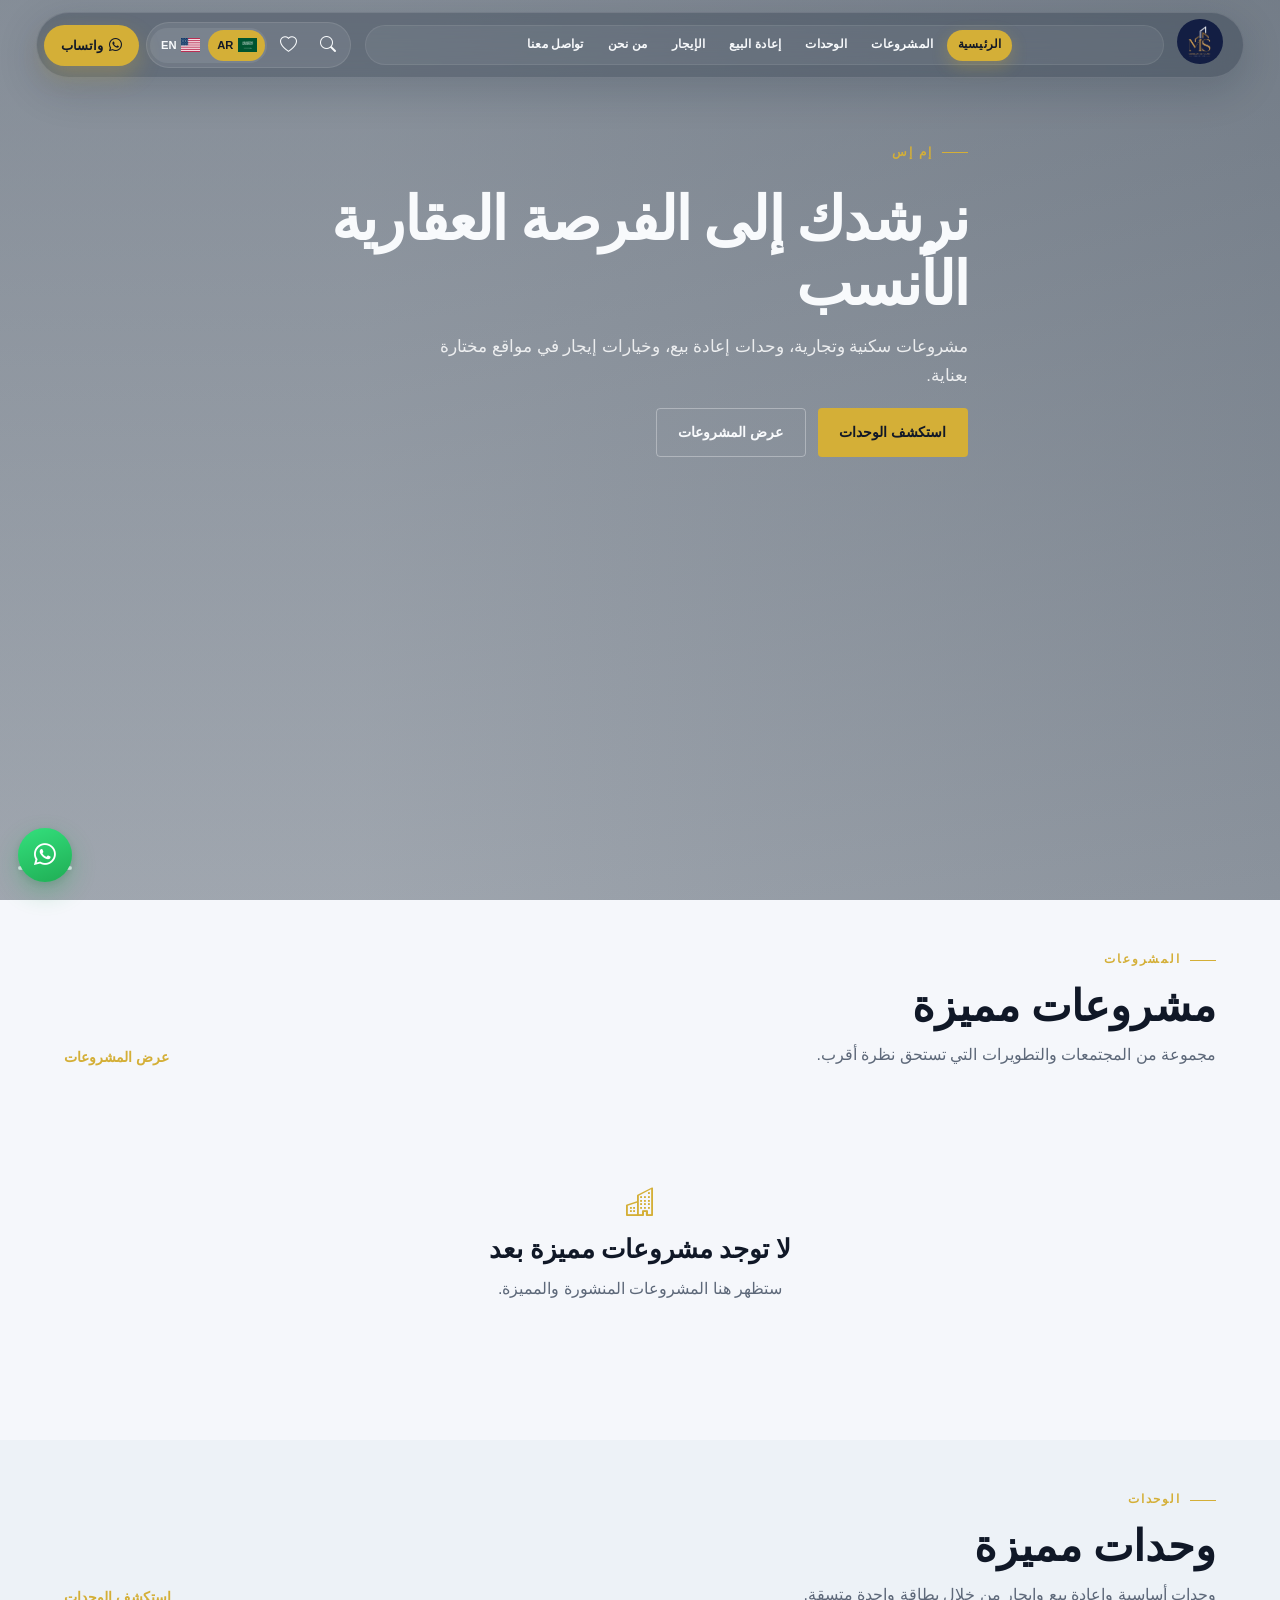
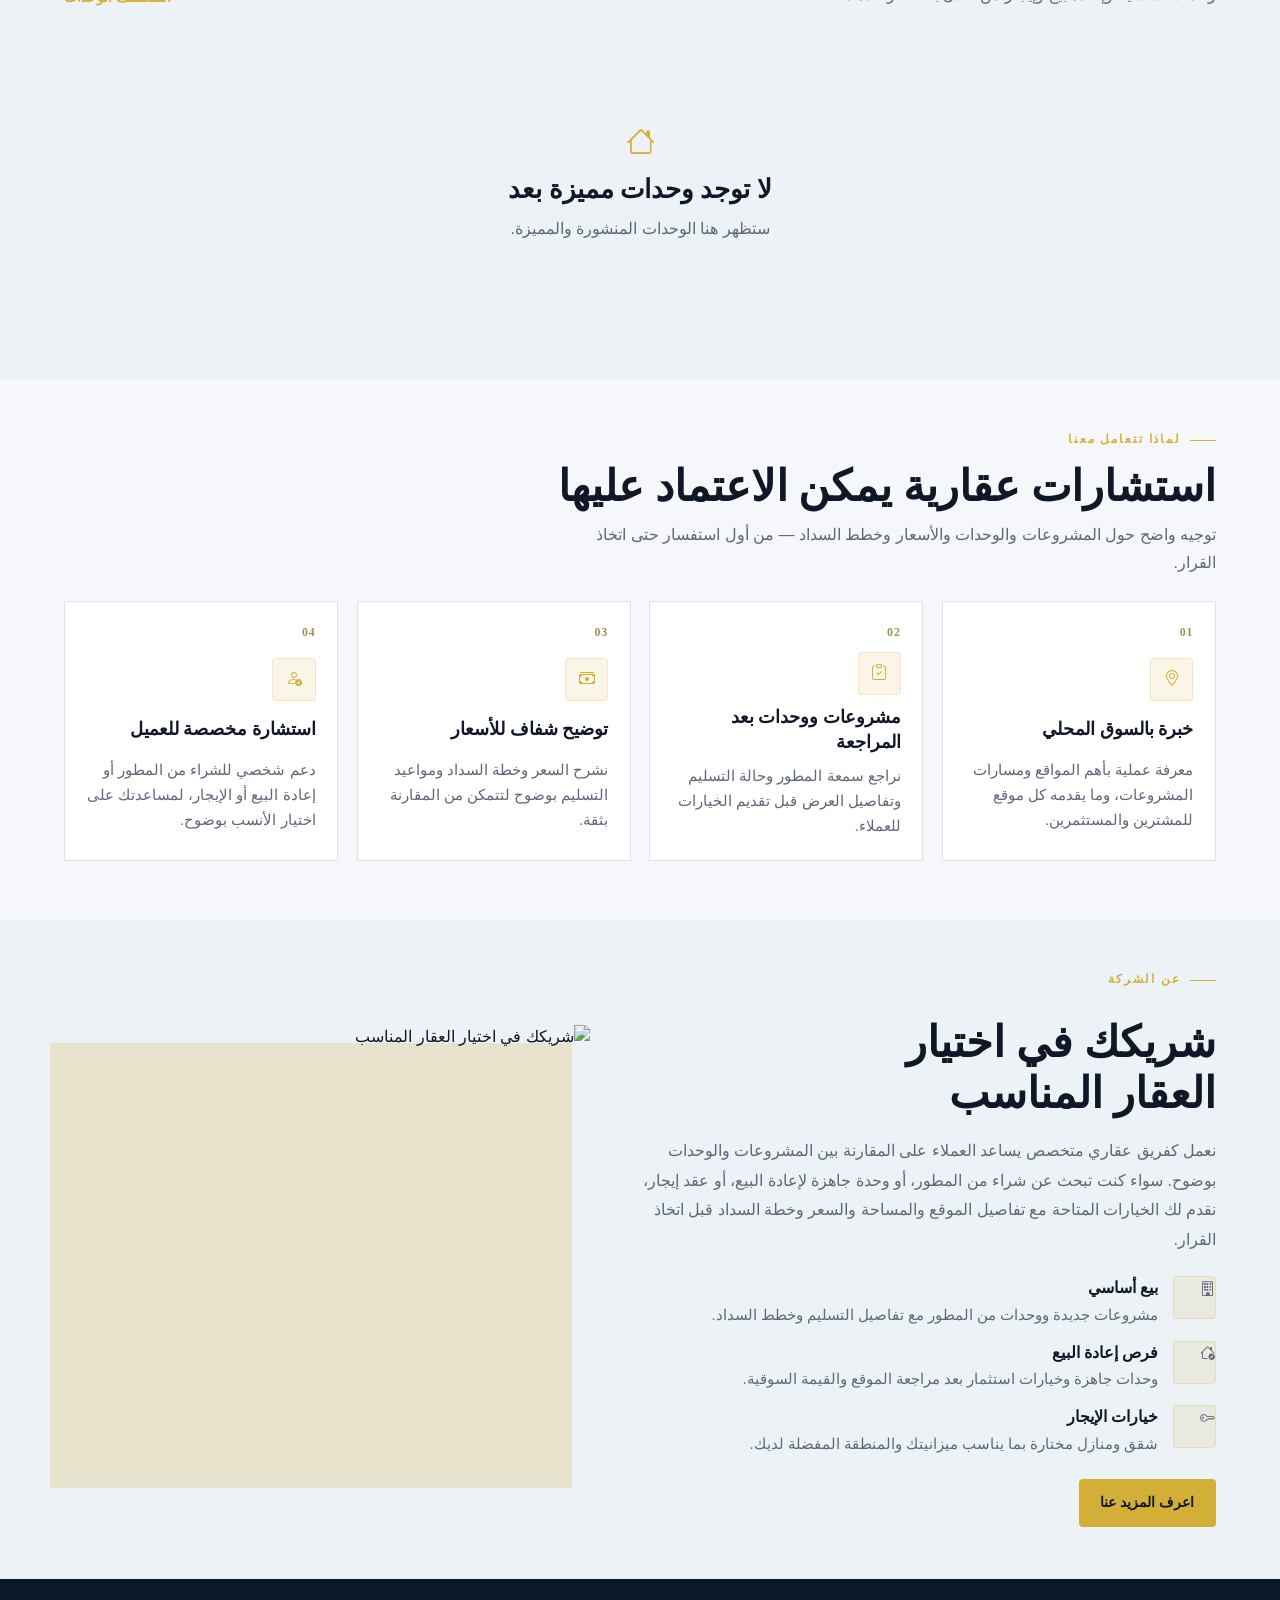
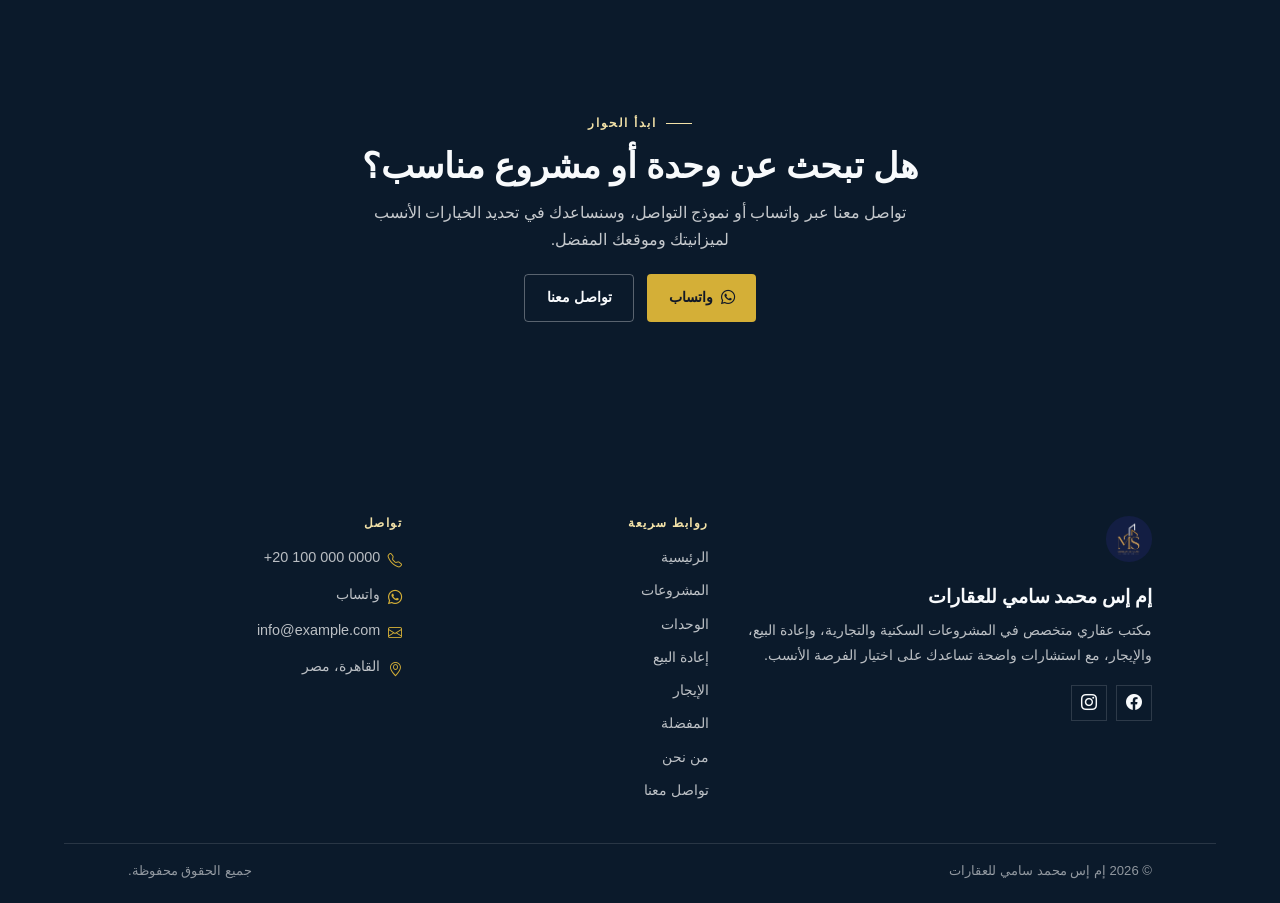
==== commit bf8adf36: "Add files via upload" ====
--- a/index.html
+++ b/index.html
@@ -1,112 +1,112 @@
-<!doctype html>
-<html lang="ar" data-beasties-container>
-  <head>
-    <meta charset="utf-8">
-    <base href="/ms-realEstate/">
-
-    <title>إم إس محمد سامي للعقارات | مشروعات ووحدات للبيع والإيجار</title>
-    <meta name="description" content="إم إس محمد سامي للعقارات — مشروعات ووحدات سكنية وتجارية للبيع من المطور، وإعادة البيع، والإيجار في مواقع مختارة بعناية.">
-    <meta name="keywords" content="عقارات, مشروعات عقارية, شقق للبيع, فيلات, إعادة بيع, إيجار, عقارات مصر, إم إس محمد سامي">
-    <meta name="author" content="MS Mohamed Sami Real Estate">
-    <meta name="application-name" content="MS Mohamed Sami Real Estate">
-    <meta name="robots" content="index, follow, max-image-preview:large, max-snippet:-1, max-video-preview:-1">
-    <meta name="googlebot" content="index, follow">
-    <meta name="format-detection" content="telephone=no">
-    <meta name="referrer" content="strict-origin-when-cross-origin">
-    <meta name="color-scheme" content="light">
-
-    <meta name="viewport" content="width=device-width, initial-scale=1, viewport-fit=cover">
-    <meta name="theme-color" content="#0b1a2b">
-    <meta name="msapplication-TileColor" content="#0b1a2b">
-    <meta name="mobile-web-app-capable" content="yes">
-    <meta name="apple-mobile-web-app-capable" content="yes">
-    <meta name="apple-mobile-web-app-status-bar-style" content="black-translucent">
-    <meta name="apple-mobile-web-app-title" content="MS Real Estate">
-
-    <!-- Open Graph -->
-    <meta property="og:type" content="website">
-    <meta property="og:site_name" content="MS Mohamed Sami Real Estate">
-    <meta property="og:locale" content="ar_EG">
-    <meta property="og:locale:alternate" content="en_US">
-    <meta property="og:url" content="https://mo7amed-3ssam.github.io/ms-realEstate/">
-    <meta property="og:title" content="إم إس محمد سامي للعقارات | مشروعات ووحدات للبيع والإيجار">
-    <meta property="og:description" content="مشروعات ووحدات سكنية وتجارية للبيع من المطور، وإعادة البيع، والإيجار — بتجربة واضحة بالعربي والإنجليزي.">
-    <meta property="og:image" content="https://mo7amed-3ssam.github.io/ms-realEstate/assets/images/logo.png">
-    <meta property="og:image:alt" content="MS Mohamed Sami Real Estate">
-
-    <!-- Twitter -->
-    <meta name="twitter:card" content="summary_large_image">
-    <meta name="twitter:title" content="إم إس محمد سامي للعقارات | مشروعات ووحدات للبيع والإيجار">
-    <meta name="twitter:description" content="مشروعات ووحدات سكنية وتجارية للبيع من المطور، وإعادة البيع، والإيجار.">
-    <meta name="twitter:image" content="https://mo7amed-3ssam.github.io/ms-realEstate/assets/images/logo.png">
-    <meta name="twitter:image:alt" content="MS Mohamed Sami Real Estate">
-
-    <link rel="canonical" href="https://mo7amed-3ssam.github.io/ms-realEstate/">
-    <link rel="icon" type="image/png" href="assets/images/logo.png">
-    <link rel="apple-touch-icon" href="assets/images/logo.png">
-    <link rel="alternate" hreflang="ar" href="https://mo7amed-3ssam.github.io/ms-realEstate/">
-    <link rel="alternate" hreflang="en" href="https://mo7amed-3ssam.github.io/ms-realEstate/">
-    <link rel="alternate" hreflang="x-default" href="https://mo7amed-3ssam.github.io/ms-realEstate/">
-
-    <link rel="preconnect" href="https://fonts.googleapis.com">
-    <link rel="preconnect" href="https://fonts.gstatic.com" crossorigin>
-    <style>@font-face{font-family:'Cairo';font-style:normal;font-weight:400;font-display:swap;src:url(https://fonts.gstatic.com/s/cairo/v31/SLXVc1nY6HkvangtZmpQdkhzfH5lkSscQyyS4J0.woff2) format('woff2');unicode-range:U+0600-06FF, U+0750-077F, U+0870-088E, U+0890-0891, U+0897-08E1, U+08E3-08FF, U+200C-200E, U+2010-2011, U+204F, U+2E41, U+FB50-FDFF, U+FE70-FE74, U+FE76-FEFC, U+102E0-102FB, U+10E60-10E7E, U+10EC2-10EC4, U+10EFC-10EFF, U+1EE00-1EE03, U+1EE05-1EE1F, U+1EE21-1EE22, U+1EE24, U+1EE27, U+1EE29-1EE32, U+1EE34-1EE37, U+1EE39, U+1EE3B, U+1EE42, U+1EE47, U+1EE49, U+1EE4B, U+1EE4D-1EE4F, U+1EE51-1EE52, U+1EE54, U+1EE57, U+1EE59, U+1EE5B, U+1EE5D, U+1EE5F, U+1EE61-1EE62, U+1EE64, U+1EE67-1EE6A, U+1EE6C-1EE72, U+1EE74-1EE77, U+1EE79-1EE7C, U+1EE7E, U+1EE80-1EE89, U+1EE8B-1EE9B, U+1EEA1-1EEA3, U+1EEA5-1EEA9, U+1EEAB-1EEBB, U+1EEF0-1EEF1;}@font-face{font-family:'Cairo';font-style:normal;font-weight:400;font-display:swap;src:url(https://fonts.gstatic.com/s/cairo/v31/SLXVc1nY6HkvangtZmpQdkhzfH5lkSscSCyS4J0.woff2) format('woff2');unicode-range:U+0100-02BA, U+02BD-02C5, U+02C7-02CC, U+02CE-02D7, U+02DD-02FF, U+0304, U+0308, U+0329, U+1D00-1DBF, U+1E00-1E9F, U+1EF2-1EFF, U+2020, U+20A0-20AB, U+20AD-20C0, U+2113, U+2C60-2C7F, U+A720-A7FF;}@font-face{font-family:'Cairo';font-style:normal;font-weight:400;font-display:swap;src:url(https://fonts.gstatic.com/s/cairo/v31/SLXVc1nY6HkvangtZmpQdkhzfH5lkSscRiyS.woff2) format('woff2');unicode-range:U+0000-00FF, U+0131, U+0152-0153, U+02BB-02BC, U+02C6, U+02DA, U+02DC, U+0304, U+0308, U+0329, U+2000-206F, U+20AC, U+2122, U+2191, U+2193, U+2212, U+2215, U+FEFF, U+FFFD;}@font-face{font-family:'Cairo';font-style:normal;font-weight:500;font-display:swap;src:url(https://fonts.gstatic.com/s/cairo/v31/SLXVc1nY6HkvangtZmpQdkhzfH5lkSscQyyS4J0.woff2) format('woff2');unicode-range:U+0600-06FF, U+0750-077F, U+0870-088E, U+0890-0891, U+0897-08E1, U+08E3-08FF, U+200C-200E, U+2010-2011, U+204F, U+2E41, U+FB50-FDFF, U+FE70-FE74, U+FE76-FEFC, U+102E0-102FB, U+10E60-10E7E, U+10EC2-10EC4, U+10EFC-10EFF, U+1EE00-1EE03, U+1EE05-1EE1F, U+1EE21-1EE22, U+1EE24, U+1EE27, U+1EE29-1EE32, U+1EE34-1EE37, U+1EE39, U+1EE3B, U+1EE42, U+1EE47, U+1EE49, U+1EE4B, U+1EE4D-1EE4F, U+1EE51-1EE52, U+1EE54, U+1EE57, U+1EE59, U+1EE5B, U+1EE5D, U+1EE5F, U+1EE61-1EE62, U+1EE64, U+1EE67-1EE6A, U+1EE6C-1EE72, U+1EE74-1EE77, U+1EE79-1EE7C, U+1EE7E, U+1EE80-1EE89, U+1EE8B-1EE9B, U+1EEA1-1EEA3, U+1EEA5-1EEA9, U+1EEAB-1EEBB, U+1EEF0-1EEF1;}@font-face{font-family:'Cairo';font-style:normal;font-weight:500;font-display:swap;src:url(https://fonts.gstatic.com/s/cairo/v31/SLXVc1nY6HkvangtZmpQdkhzfH5lkSscSCyS4J0.woff2) format('woff2');unicode-range:U+0100-02BA, U+02BD-02C5, U+02C7-02CC, U+02CE-02D7, U+02DD-02FF, U+0304, U+0308, U+0329, U+1D00-1DBF, U+1E00-1E9F, U+1EF2-1EFF, U+2020, U+20A0-20AB, U+20AD-20C0, U+2113, U+2C60-2C7F, U+A720-A7FF;}@font-face{font-family:'Cairo';font-style:normal;font-weight:500;font-display:swap;src:url(https://fonts.gstatic.com/s/cairo/v31/SLXVc1nY6HkvangtZmpQdkhzfH5lkSscRiyS.woff2) format('woff2');unicode-range:U+0000-00FF, U+0131, U+0152-0153, U+02BB-02BC, U+02C6, U+02DA, U+02DC, U+0304, U+0308, U+0329, U+2000-206F, U+20AC, U+2122, U+2191, U+2193, U+2212, U+2215, U+FEFF, U+FFFD;}@font-face{font-family:'Cairo';font-style:normal;font-weight:600;font-display:swap;src:url(https://fonts.gstatic.com/s/cairo/v31/SLXVc1nY6HkvangtZmpQdkhzfH5lkSscQyyS4J0.woff2) format('woff2');unicode-range:U+0600-06FF, U+0750-077F, U+0870-088E, U+0890-0891, U+0897-08E1, U+08E3-08FF, U+200C-200E, U+2010-2011, U+204F, U+2E41, U+FB50-FDFF, U+FE70-FE74, U+FE76-FEFC, U+102E0-102FB, U+10E60-10E7E, U+10EC2-10EC4, U+10EFC-10EFF, U+1EE00-1EE03, U+1EE05-1EE1F, U+1EE21-1EE22, U+1EE24, U+1EE27, U+1EE29-1EE32, U+1EE34-1EE37, U+1EE39, U+1EE3B, U+1EE42, U+1EE47, U+1EE49, U+1EE4B, U+1EE4D-1EE4F, U+1EE51-1EE52, U+1EE54, U+1EE57, U+1EE59, U+1EE5B, U+1EE5D, U+1EE5F, U+1EE61-1EE62, U+1EE64, U+1EE67-1EE6A, U+1EE6C-1EE72, U+1EE74-1EE77, U+1EE79-1EE7C, U+1EE7E, U+1EE80-1EE89, U+1EE8B-1EE9B, U+1EEA1-1EEA3, U+1EEA5-1EEA9, U+1EEAB-1EEBB, U+1EEF0-1EEF1;}@font-face{font-family:'Cairo';font-style:normal;font-weight:600;font-display:swap;src:url(https://fonts.gstatic.com/s/cairo/v31/SLXVc1nY6HkvangtZmpQdkhzfH5lkSscSCyS4J0.woff2) format('woff2');unicode-range:U+0100-02BA, U+02BD-02C5, U+02C7-02CC, U+02CE-02D7, U+02DD-02FF, U+0304, U+0308, U+0329, U+1D00-1DBF, U+1E00-1E9F, U+1EF2-1EFF, U+2020, U+20A0-20AB, U+20AD-20C0, U+2113, U+2C60-2C7F, U+A720-A7FF;}@font-face{font-family:'Cairo';font-style:normal;font-weight:600;font-display:swap;src:url(https://fonts.gstatic.com/s/cairo/v31/SLXVc1nY6HkvangtZmpQdkhzfH5lkSscRiyS.woff2) format('woff2');unicode-range:U+0000-00FF, U+0131, U+0152-0153, U+02BB-02BC, U+02C6, U+02DA, U+02DC, U+0304, U+0308, U+0329, U+2000-206F, U+20AC, U+2122, U+2191, U+2193, U+2212, U+2215, U+FEFF, U+FFFD;}@font-face{font-family:'Cairo';font-style:normal;font-weight:700;font-display:swap;src:url(https://fonts.gstatic.com/s/cairo/v31/SLXVc1nY6HkvangtZmpQdkhzfH5lkSscQyyS4J0.woff2) format('woff2');unicode-range:U+0600-06FF, U+0750-077F, U+0870-088E, U+0890-0891, U+0897-08E1, U+08E3-08FF, U+200C-200E, U+2010-2011, U+204F, U+2E41, U+FB50-FDFF, U+FE70-FE74, U+FE76-FEFC, U+102E0-102FB, U+10E60-10E7E, U+10EC2-10EC4, U+10EFC-10EFF, U+1EE00-1EE03, U+1EE05-1EE1F, U+1EE21-1EE22, U+1EE24, U+1EE27, U+1EE29-1EE32, U+1EE34-1EE37, U+1EE39, U+1EE3B, U+1EE42, U+1EE47, U+1EE49, U+1EE4B, U+1EE4D-1EE4F, U+1EE51-1EE52, U+1EE54, U+1EE57, U+1EE59, U+1EE5B, U+1EE5D, U+1EE5F, U+1EE61-1EE62, U+1EE64, U+1EE67-1EE6A, U+1EE6C-1EE72, U+1EE74-1EE77, U+1EE79-1EE7C, U+1EE7E, U+1EE80-1EE89, U+1EE8B-1EE9B, U+1EEA1-1EEA3, U+1EEA5-1EEA9, U+1EEAB-1EEBB, U+1EEF0-1EEF1;}@font-face{font-family:'Cairo';font-style:normal;font-weight:700;font-display:swap;src:url(https://fonts.gstatic.com/s/cairo/v31/SLXVc1nY6HkvangtZmpQdkhzfH5lkSscSCyS4J0.woff2) format('woff2');unicode-range:U+0100-02BA, U+02BD-02C5, U+02C7-02CC, U+02CE-02D7, U+02DD-02FF, U+0304, U+0308, U+0329, U+1D00-1DBF, U+1E00-1E9F, U+1EF2-1EFF, U+2020, U+20A0-20AB, U+20AD-20C0, U+2113, U+2C60-2C7F, U+A720-A7FF;}@font-face{font-family:'Cairo';font-style:normal;font-weight:700;font-display:swap;src:url(https://fonts.gstatic.com/s/cairo/v31/SLXVc1nY6HkvangtZmpQdkhzfH5lkSscRiyS.woff2) format('woff2');unicode-range:U+0000-00FF, U+0131, U+0152-0153, U+02BB-02BC, U+02C6, U+02DA, U+02DC, U+0304, U+0308, U+0329, U+2000-206F, U+20AC, U+2122, U+2191, U+2193, U+2212, U+2215, U+FEFF, U+FFFD;}@font-face{font-family:'Cairo';font-style:normal;font-weight:800;font-display:swap;src:url(https://fonts.gstatic.com/s/cairo/v31/SLXVc1nY6HkvangtZmpQdkhzfH5lkSscQyyS4J0.woff2) format('woff2');unicode-range:U+0600-06FF, U+0750-077F, U+0870-088E, U+0890-0891, U+0897-08E1, U+08E3-08FF, U+200C-200E, U+2010-2011, U+204F, U+2E41, U+FB50-FDFF, U+FE70-FE74, U+FE76-FEFC, U+102E0-102FB, U+10E60-10E7E, U+10EC2-10EC4, U+10EFC-10EFF, U+1EE00-1EE03, U+1EE05-1EE1F, U+1EE21-1EE22, U+1EE24, U+1EE27, U+1EE29-1EE32, U+1EE34-1EE37, U+1EE39, U+1EE3B, U+1EE42, U+1EE47, U+1EE49, U+1EE4B, U+1EE4D-1EE4F, U+1EE51-1EE52, U+1EE54, U+1EE57, U+1EE59, U+1EE5B, U+1EE5D, U+1EE5F, U+1EE61-1EE62, U+1EE64, U+1EE67-1EE6A, U+1EE6C-1EE72, U+1EE74-1EE77, U+1EE79-1EE7C, U+1EE7E, U+1EE80-1EE89, U+1EE8B-1EE9B, U+1EEA1-1EEA3, U+1EEA5-1EEA9, U+1EEAB-1EEBB, U+1EEF0-1EEF1;}@font-face{font-family:'Cairo';font-style:normal;font-weight:800;font-display:swap;src:url(https://fonts.gstatic.com/s/cairo/v31/SLXVc1nY6HkvangtZmpQdkhzfH5lkSscSCyS4J0.woff2) format('woff2');unicode-range:U+0100-02BA, U+02BD-02C5, U+02C7-02CC, U+02CE-02D7, U+02DD-02FF, U+0304, U+0308, U+0329, U+1D00-1DBF, U+1E00-1E9F, U+1EF2-1EFF, U+2020, U+20A0-20AB, U+20AD-20C0, U+2113, U+2C60-2C7F, U+A720-A7FF;}@font-face{font-family:'Cairo';font-style:normal;font-weight:800;font-display:swap;src:url(https://fonts.gstatic.com/s/cairo/v31/SLXVc1nY6HkvangtZmpQdkhzfH5lkSscRiyS.woff2) format('woff2');unicode-range:U+0000-00FF, U+0131, U+0152-0153, U+02BB-02BC, U+02C6, U+02DA, U+02DC, U+0304, U+0308, U+0329, U+2000-206F, U+20AC, U+2122, U+2191, U+2193, U+2212, U+2215, U+FEFF, U+FFFD;}@font-face{font-family:'Inter';font-style:normal;font-weight:400;font-display:swap;src:url(https://fonts.gstatic.com/s/inter/v20/UcC73FwrK3iLTeHuS_nVMrMxCp50SjIa2JL7SUc.woff2) format('woff2');unicode-range:U+0460-052F, U+1C80-1C8A, U+20B4, U+2DE0-2DFF, U+A640-A69F, U+FE2E-FE2F;}@font-face{font-family:'Inter';font-style:normal;font-weight:400;font-display:swap;src:url(https://fonts.gstatic.com/s/inter/v20/UcC73FwrK3iLTeHuS_nVMrMxCp50SjIa0ZL7SUc.woff2) format('woff2');unicode-range:U+0301, U+0400-045F, U+0490-0491, U+04B0-04B1, U+2116;}@font-face{font-family:'Inter';font-style:normal;font-weight:400;font-display:swap;src:url(https://fonts.gstatic.com/s/inter/v20/UcC73FwrK3iLTeHuS_nVMrMxCp50SjIa2ZL7SUc.woff2) format('woff2');unicode-range:U+1F00-1FFF;}@font-face{font-family:'Inter';font-style:normal;font-weight:400;font-display:swap;src:url(https://fonts.gstatic.com/s/inter/v20/UcC73FwrK3iLTeHuS_nVMrMxCp50SjIa1pL7SUc.woff2) format('woff2');unicode-range:U+0370-0377, U+037A-037F, U+0384-038A, U+038C, U+038E-03A1, U+03A3-03FF;}@font-face{font-family:'Inter';font-style:normal;font-weight:400;font-display:swap;src:url(https://fonts.gstatic.com/s/inter/v20/UcC73FwrK3iLTeHuS_nVMrMxCp50SjIa2pL7SUc.woff2) format('woff2');unicode-range:U+0102-0103, U+0110-0111, U+0128-0129, U+0168-0169, U+01A0-01A1, U+01AF-01B0, U+0300-0301, U+0303-0304, U+0308-0309, U+0323, U+0329, U+1EA0-1EF9, U+20AB;}@font-face{font-family:'Inter';font-style:normal;font-weight:400;font-display:swap;src:url(https://fonts.gstatic.com/s/inter/v20/UcC73FwrK3iLTeHuS_nVMrMxCp50SjIa25L7SUc.woff2) format('woff2');unicode-range:U+0100-02BA, U+02BD-02C5, U+02C7-02CC, U+02CE-02D7, U+02DD-02FF, U+0304, U+0308, U+0329, U+1D00-1DBF, U+1E00-1E9F, U+1EF2-1EFF, U+2020, U+20A0-20AB, U+20AD-20C0, U+2113, U+2C60-2C7F, U+A720-A7FF;}@font-face{font-family:'Inter';font-style:normal;font-weight:400;font-display:swap;src:url(https://fonts.gstatic.com/s/inter/v20/UcC73FwrK3iLTeHuS_nVMrMxCp50SjIa1ZL7.woff2) format('woff2');unicode-range:U+0000-00FF, U+0131, U+0152-0153, U+02BB-02BC, U+02C6, U+02DA, U+02DC, U+0304, U+0308, U+0329, U+2000-206F, U+20AC, U+2122, U+2191, U+2193, U+2212, U+2215, U+FEFF, U+FFFD;}@font-face{font-family:'Inter';font-style:normal;font-weight:500;font-display:swap;src:url(https://fonts.gstatic.com/s/inter/v20/UcC73FwrK3iLTeHuS_nVMrMxCp50SjIa2JL7SUc.woff2) format('woff2');unicode-range:U+0460-052F, U+1C80-1C8A, U+20B4, U+2DE0-2DFF, U+A640-A69F, U+FE2E-FE2F;}@font-face{font-family:'Inter';font-style:normal;font-weight:500;font-display:swap;src:url(https://fonts.gstatic.com/s/inter/v20/UcC73FwrK3iLTeHuS_nVMrMxCp50SjIa0ZL7SUc.woff2) format('woff2');unicode-range:U+0301, U+0400-045F, U+0490-0491, U+04B0-04B1, U+2116;}@font-face{font-family:'Inter';font-style:normal;font-weight:500;font-display:swap;src:url(https://fonts.gstatic.com/s/inter/v20/UcC73FwrK3iLTeHuS_nVMrMxCp50SjIa2ZL7SUc.woff2) format('woff2');unicode-range:U+1F00-1FFF;}@font-face{font-family:'Inter';font-style:normal;font-weight:500;font-display:swap;src:url(https://fonts.gstatic.com/s/inter/v20/UcC73FwrK3iLTeHuS_nVMrMxCp50SjIa1pL7SUc.woff2) format('woff2');unicode-range:U+0370-0377, U+037A-037F, U+0384-038A, U+038C, U+038E-03A1, U+03A3-03FF;}@font-face{font-family:'Inter';font-style:normal;font-weight:500;font-display:swap;src:url(https://fonts.gstatic.com/s/inter/v20/UcC73FwrK3iLTeHuS_nVMrMxCp50SjIa2pL7SUc.woff2) format('woff2');unicode-range:U+0102-0103, U+0110-0111, U+0128-0129, U+0168-0169, U+01A0-01A1, U+01AF-01B0, U+0300-0301, U+0303-0304, U+0308-0309, U+0323, U+0329, U+1EA0-1EF9, U+20AB;}@font-face{font-family:'Inter';font-style:normal;font-weight:500;font-display:swap;src:url(https://fonts.gstatic.com/s/inter/v20/UcC73FwrK3iLTeHuS_nVMrMxCp50SjIa25L7SUc.woff2) format('woff2');unicode-range:U+0100-02BA, U+02BD-02C5, U+02C7-02CC, U+02CE-02D7, U+02DD-02FF, U+0304, U+0308, U+0329, U+1D00-1DBF, U+1E00-1E9F, U+1EF2-1EFF, U+2020, U+20A0-20AB, U+20AD-20C0, U+2113, U+2C60-2C7F, U+A720-A7FF;}@font-face{font-family:'Inter';font-style:normal;font-weight:500;font-display:swap;src:url(https://fonts.gstatic.com/s/inter/v20/UcC73FwrK3iLTeHuS_nVMrMxCp50SjIa1ZL7.woff2) format('woff2');unicode-range:U+0000-00FF, U+0131, U+0152-0153, U+02BB-02BC, U+02C6, U+02DA, U+02DC, U+0304, U+0308, U+0329, U+2000-206F, U+20AC, U+2122, U+2191, U+2193, U+2212, U+2215, U+FEFF, U+FFFD;}@font-face{font-family:'Inter';font-style:normal;font-weight:600;font-display:swap;src:url(https://fonts.gstatic.com/s/inter/v20/UcC73FwrK3iLTeHuS_nVMrMxCp50SjIa2JL7SUc.woff2) format('woff2');unicode-range:U+0460-052F, U+1C80-1C8A, U+20B4, U+2DE0-2DFF, U+A640-A69F, U+FE2E-FE2F;}@font-face{font-family:'Inter';font-style:normal;font-weight:600;font-display:swap;src:url(https://fonts.gstatic.com/s/inter/v20/UcC73FwrK3iLTeHuS_nVMrMxCp50SjIa0ZL7SUc.woff2) format('woff2');unicode-range:U+0301, U+0400-045F, U+0490-0491, U+04B0-04B1, U+2116;}@font-face{font-family:'Inter';font-style:normal;font-weight:600;font-display:swap;src:url(https://fonts.gstatic.com/s/inter/v20/UcC73FwrK3iLTeHuS_nVMrMxCp50SjIa2ZL7SUc.woff2) format('woff2');unicode-range:U+1F00-1FFF;}@font-face{font-family:'Inter';font-style:normal;font-weight:600;font-display:swap;src:url(https://fonts.gstatic.com/s/inter/v20/UcC73FwrK3iLTeHuS_nVMrMxCp50SjIa1pL7SUc.woff2) format('woff2');unicode-range:U+0370-0377, U+037A-037F, U+0384-038A, U+038C, U+038E-03A1, U+03A3-03FF;}@font-face{font-family:'Inter';font-style:normal;font-weight:600;font-display:swap;src:url(https://fonts.gstatic.com/s/inter/v20/UcC73FwrK3iLTeHuS_nVMrMxCp50SjIa2pL7SUc.woff2) format('woff2');unicode-range:U+0102-0103, U+0110-0111, U+0128-0129, U+0168-0169, U+01A0-01A1, U+01AF-01B0, U+0300-0301, U+0303-0304, U+0308-0309, U+0323, U+0329, U+1EA0-1EF9, U+20AB;}@font-face{font-family:'Inter';font-style:normal;font-weight:600;font-display:swap;src:url(https://fonts.gstatic.com/s/inter/v20/UcC73FwrK3iLTeHuS_nVMrMxCp50SjIa25L7SUc.woff2) format('woff2');unicode-range:U+0100-02BA, U+02BD-02C5, U+02C7-02CC, U+02CE-02D7, U+02DD-02FF, U+0304, U+0308, U+0329, U+1D00-1DBF, U+1E00-1E9F, U+1EF2-1EFF, U+2020, U+20A0-20AB, U+20AD-20C0, U+2113, U+2C60-2C7F, U+A720-A7FF;}@font-face{font-family:'Inter';font-style:normal;font-weight:600;font-display:swap;src:url(https://fonts.gstatic.com/s/inter/v20/UcC73FwrK3iLTeHuS_nVMrMxCp50SjIa1ZL7.woff2) format('woff2');unicode-range:U+0000-00FF, U+0131, U+0152-0153, U+02BB-02BC, U+02C6, U+02DA, U+02DC, U+0304, U+0308, U+0329, U+2000-206F, U+20AC, U+2122, U+2191, U+2193, U+2212, U+2215, U+FEFF, U+FFFD;}@font-face{font-family:'Inter';font-style:normal;font-weight:700;font-display:swap;src:url(https://fonts.gstatic.com/s/inter/v20/UcC73FwrK3iLTeHuS_nVMrMxCp50SjIa2JL7SUc.woff2) format('woff2');unicode-range:U+0460-052F, U+1C80-1C8A, U+20B4, U+2DE0-2DFF, U+A640-A69F, U+FE2E-FE2F;}@font-face{font-family:'Inter';font-style:normal;font-weight:700;font-display:swap;src:url(https://fonts.gstatic.com/s/inter/v20/UcC73FwrK3iLTeHuS_nVMrMxCp50SjIa0ZL7SUc.woff2) format('woff2');unicode-range:U+0301, U+0400-045F, U+0490-0491, U+04B0-04B1, U+2116;}@font-face{font-family:'Inter';font-style:normal;font-weight:700;font-display:swap;src:url(https://fonts.gstatic.com/s/inter/v20/UcC73FwrK3iLTeHuS_nVMrMxCp50SjIa2ZL7SUc.woff2) format('woff2');unicode-range:U+1F00-1FFF;}@font-face{font-family:'Inter';font-style:normal;font-weight:700;font-display:swap;src:url(https://fonts.gstatic.com/s/inter/v20/UcC73FwrK3iLTeHuS_nVMrMxCp50SjIa1pL7SUc.woff2) format('woff2');unicode-range:U+0370-0377, U+037A-037F, U+0384-038A, U+038C, U+038E-03A1, U+03A3-03FF;}@font-face{font-family:'Inter';font-style:normal;font-weight:700;font-display:swap;src:url(https://fonts.gstatic.com/s/inter/v20/UcC73FwrK3iLTeHuS_nVMrMxCp50SjIa2pL7SUc.woff2) format('woff2');unicode-range:U+0102-0103, U+0110-0111, U+0128-0129, U+0168-0169, U+01A0-01A1, U+01AF-01B0, U+0300-0301, U+0303-0304, U+0308-0309, U+0323, U+0329, U+1EA0-1EF9, U+20AB;}@font-face{font-family:'Inter';font-style:normal;font-weight:700;font-display:swap;src:url(https://fonts.gstatic.com/s/inter/v20/UcC73FwrK3iLTeHuS_nVMrMxCp50SjIa25L7SUc.woff2) format('woff2');unicode-range:U+0100-02BA, U+02BD-02C5, U+02C7-02CC, U+02CE-02D7, U+02DD-02FF, U+0304, U+0308, U+0329, U+1D00-1DBF, U+1E00-1E9F, U+1EF2-1EFF, U+2020, U+20A0-20AB, U+20AD-20C0, U+2113, U+2C60-2C7F, U+A720-A7FF;}@font-face{font-family:'Inter';font-style:normal;font-weight:700;font-display:swap;src:url(https://fonts.gstatic.com/s/inter/v20/UcC73FwrK3iLTeHuS_nVMrMxCp50SjIa1ZL7.woff2) format('woff2');unicode-range:U+0000-00FF, U+0131, U+0152-0153, U+02BB-02BC, U+02C6, U+02DA, U+02DC, U+0304, U+0308, U+0329, U+2000-206F, U+20AC, U+2122, U+2191, U+2193, U+2212, U+2215, U+FEFF, U+FFFD;}@font-face{font-family:'Playfair Display';font-style:italic;font-weight:400;font-display:swap;src:url(https://fonts.gstatic.com/s/playfairdisplay/v40/nuFRD-vYSZviVYUb_rj3ij__anPXDTnCjmHKM4nYO7KN_qiTXtXA-W2r.woff2) format('woff2');unicode-range:U+0301, U+0400-045F, U+0490-0491, U+04B0-04B1, U+2116;}@font-face{font-family:'Playfair Display';font-style:italic;font-weight:400;font-display:swap;src:url(https://fonts.gstatic.com/s/playfairdisplay/v40/nuFRD-vYSZviVYUb_rj3ij__anPXDTnCjmHKM4nYO7KN_qiTXt7A-W2r.woff2) format('woff2');unicode-range:U+0102-0103, U+0110-0111, U+0128-0129, U+0168-0169, U+01A0-01A1, U+01AF-01B0, U+0300-0301, U+0303-0304, U+0308-0309, U+0323, U+0329, U+1EA0-1EF9, U+20AB;}@font-face{font-family:'Playfair Display';font-style:italic;font-weight:400;font-display:swap;src:url(https://fonts.gstatic.com/s/playfairdisplay/v40/nuFRD-vYSZviVYUb_rj3ij__anPXDTnCjmHKM4nYO7KN_qiTXt_A-W2r.woff2) format('woff2');unicode-range:U+0100-02BA, U+02BD-02C5, U+02C7-02CC, U+02CE-02D7, U+02DD-02FF, U+0304, U+0308, U+0329, U+1D00-1DBF, U+1E00-1E9F, U+1EF2-1EFF, U+2020, U+20A0-20AB, U+20AD-20C0, U+2113, U+2C60-2C7F, U+A720-A7FF;}@font-face{font-family:'Playfair Display';font-style:italic;font-weight:400;font-display:swap;src:url(https://fonts.gstatic.com/s/playfairdisplay/v40/nuFRD-vYSZviVYUb_rj3ij__anPXDTnCjmHKM4nYO7KN_qiTXtHA-Q.woff2) format('woff2');unicode-range:U+0000-00FF, U+0131, U+0152-0153, U+02BB-02BC, U+02C6, U+02DA, U+02DC, U+0304, U+0308, U+0329, U+2000-206F, U+20AC, U+2122, U+2191, U+2193, U+2212, U+2215, U+FEFF, U+FFFD;}@font-face{font-family:'Playfair Display';font-style:normal;font-weight:400;font-display:swap;src:url(https://fonts.gstatic.com/s/playfairdisplay/v40/nuFiD-vYSZviVYUb_rj3ij__anPXDTjYgFE_.woff2) format('woff2');unicode-range:U+0301, U+0400-045F, U+0490-0491, U+04B0-04B1, U+2116;}@font-face{font-family:'Playfair Display';font-style:normal;font-weight:400;font-display:swap;src:url(https://fonts.gstatic.com/s/playfairdisplay/v40/nuFiD-vYSZviVYUb_rj3ij__anPXDTPYgFE_.woff2) format('woff2');unicode-range:U+0102-0103, U+0110-0111, U+0128-0129, U+0168-0169, U+01A0-01A1, U+01AF-01B0, U+0300-0301, U+0303-0304, U+0308-0309, U+0323, U+0329, U+1EA0-1EF9, U+20AB;}@font-face{font-family:'Playfair Display';font-style:normal;font-weight:400;font-display:swap;src:url(https://fonts.gstatic.com/s/playfairdisplay/v40/nuFiD-vYSZviVYUb_rj3ij__anPXDTLYgFE_.woff2) format('woff2');unicode-range:U+0100-02BA, U+02BD-02C5, U+02C7-02CC, U+02CE-02D7, U+02DD-02FF, U+0304, U+0308, U+0329, U+1D00-1DBF, U+1E00-1E9F, U+1EF2-1EFF, U+2020, U+20A0-20AB, U+20AD-20C0, U+2113, U+2C60-2C7F, U+A720-A7FF;}@font-face{font-family:'Playfair Display';font-style:normal;font-weight:400;font-display:swap;src:url(https://fonts.gstatic.com/s/playfairdisplay/v40/nuFiD-vYSZviVYUb_rj3ij__anPXDTzYgA.woff2) format('woff2');unicode-range:U+0000-00FF, U+0131, U+0152-0153, U+02BB-02BC, U+02C6, U+02DA, U+02DC, U+0304, U+0308, U+0329, U+2000-206F, U+20AC, U+2122, U+2191, U+2193, U+2212, U+2215, U+FEFF, U+FFFD;}@font-face{font-family:'Playfair Display';font-style:normal;font-weight:600;font-display:swap;src:url(https://fonts.gstatic.com/s/playfairdisplay/v40/nuFiD-vYSZviVYUb_rj3ij__anPXDTjYgFE_.woff2) format('woff2');unicode-range:U+0301, U+0400-045F, U+0490-0491, U+04B0-04B1, U+2116;}@font-face{font-family:'Playfair Display';font-style:normal;font-weight:600;font-display:swap;src:url(https://fonts.gstatic.com/s/playfairdisplay/v40/nuFiD-vYSZviVYUb_rj3ij__anPXDTPYgFE_.woff2) format('woff2');unicode-range:U+0102-0103, U+0110-0111, U+0128-0129, U+0168-0169, U+01A0-01A1, U+01AF-01B0, U+0300-0301, U+0303-0304, U+0308-0309, U+0323, U+0329, U+1EA0-1EF9, U+20AB;}@font-face{font-family:'Playfair Display';font-style:normal;font-weight:600;font-display:swap;src:url(https://fonts.gstatic.com/s/playfairdisplay/v40/nuFiD-vYSZviVYUb_rj3ij__anPXDTLYgFE_.woff2) format('woff2');unicode-range:U+0100-02BA, U+02BD-02C5, U+02C7-02CC, U+02CE-02D7, U+02DD-02FF, U+0304, U+0308, U+0329, U+1D00-1DBF, U+1E00-1E9F, U+1EF2-1EFF, U+2020, U+20A0-20AB, U+20AD-20C0, U+2113, U+2C60-2C7F, U+A720-A7FF;}@font-face{font-family:'Playfair Display';font-style:normal;font-weight:600;font-display:swap;src:url(https://fonts.gstatic.com/s/playfairdisplay/v40/nuFiD-vYSZviVYUb_rj3ij__anPXDTzYgA.woff2) format('woff2');unicode-range:U+0000-00FF, U+0131, U+0152-0153, U+02BB-02BC, U+02C6, U+02DA, U+02DC, U+0304, U+0308, U+0329, U+2000-206F, U+20AC, U+2122, U+2191, U+2193, U+2212, U+2215, U+FEFF, U+FFFD;}@font-face{font-family:'Playfair Display';font-style:normal;font-weight:700;font-display:swap;src:url(https://fonts.gstatic.com/s/playfairdisplay/v40/nuFiD-vYSZviVYUb_rj3ij__anPXDTjYgFE_.woff2) format('woff2');unicode-range:U+0301, U+0400-045F, U+0490-0491, U+04B0-04B1, U+2116;}@font-face{font-family:'Playfair Display';font-style:normal;font-weight:700;font-display:swap;src:url(https://fonts.gstatic.com/s/playfairdisplay/v40/nuFiD-vYSZviVYUb_rj3ij__anPXDTPYgFE_.woff2) format('woff2');unicode-range:U+0102-0103, U+0110-0111, U+0128-0129, U+0168-0169, U+01A0-01A1, U+01AF-01B0, U+0300-0301, U+0303-0304, U+0308-0309, U+0323, U+0329, U+1EA0-1EF9, U+20AB;}@font-face{font-family:'Playfair Display';font-style:normal;font-weight:700;font-display:swap;src:url(https://fonts.gstatic.com/s/playfairdisplay/v40/nuFiD-vYSZviVYUb_rj3ij__anPXDTLYgFE_.woff2) format('woff2');unicode-range:U+0100-02BA, U+02BD-02C5, U+02C7-02CC, U+02CE-02D7, U+02DD-02FF, U+0304, U+0308, U+0329, U+1D00-1DBF, U+1E00-1E9F, U+1EF2-1EFF, U+2020, U+20A0-20AB, U+20AD-20C0, U+2113, U+2C60-2C7F, U+A720-A7FF;}@font-face{font-family:'Playfair Display';font-style:normal;font-weight:700;font-display:swap;src:url(https://fonts.gstatic.com/s/playfairdisplay/v40/nuFiD-vYSZviVYUb_rj3ij__anPXDTzYgA.woff2) format('woff2');unicode-range:U+0000-00FF, U+0131, U+0152-0153, U+02BB-02BC, U+02C6, U+02DA, U+02DC, U+0304, U+0308, U+0329, U+2000-206F, U+20AC, U+2122, U+2191, U+2193, U+2212, U+2215, U+FEFF, U+FFFD;}@font-face{font-family:'Roboto';font-style:normal;font-weight:300;font-stretch:100%;font-display:swap;src:url(https://fonts.gstatic.com/s/roboto/v51/KFO7CnqEu92Fr1ME7kSn66aGLdTylUAMa3GUBGEe.woff2) format('woff2');unicode-range:U+0460-052F, U+1C80-1C8A, U+20B4, U+2DE0-2DFF, U+A640-A69F, U+FE2E-FE2F;}@font-face{font-family:'Roboto';font-style:normal;font-weight:300;font-stretch:100%;font-display:swap;src:url(https://fonts.gstatic.com/s/roboto/v51/KFO7CnqEu92Fr1ME7kSn66aGLdTylUAMa3iUBGEe.woff2) format('woff2');unicode-range:U+0301, U+0400-045F, U+0490-0491, U+04B0-04B1, U+2116;}@font-face{font-family:'Roboto';font-style:normal;font-weight:300;font-stretch:100%;font-display:swap;src:url(https://fonts.gstatic.com/s/roboto/v51/KFO7CnqEu92Fr1ME7kSn66aGLdTylUAMa3CUBGEe.woff2) format('woff2');unicode-range:U+1F00-1FFF;}@font-face{font-family:'Roboto';font-style:normal;font-weight:300;font-stretch:100%;font-display:swap;src:url(https://fonts.gstatic.com/s/roboto/v51/KFO7CnqEu92Fr1ME7kSn66aGLdTylUAMa3-UBGEe.woff2) format('woff2');unicode-range:U+0370-0377, U+037A-037F, U+0384-038A, U+038C, U+038E-03A1, U+03A3-03FF;}@font-face{font-family:'Roboto';font-style:normal;font-weight:300;font-stretch:100%;font-display:swap;src:url(https://fonts.gstatic.com/s/roboto/v51/KFO7CnqEu92Fr1ME7kSn66aGLdTylUAMawCUBGEe.woff2) format('woff2');unicode-range:U+0302-0303, U+0305, U+0307-0308, U+0310, U+0312, U+0315, U+031A, U+0326-0327, U+032C, U+032F-0330, U+0332-0333, U+0338, U+033A, U+0346, U+034D, U+0391-03A1, U+03A3-03A9, U+03B1-03C9, U+03D1, U+03D5-03D6, U+03F0-03F1, U+03F4-03F5, U+2016-2017, U+2034-2038, U+203C, U+2040, U+2043, U+2047, U+2050, U+2057, U+205F, U+2070-2071, U+2074-208E, U+2090-209C, U+20D0-20DC, U+20E1, U+20E5-20EF, U+2100-2112, U+2114-2115, U+2117-2121, U+2123-214F, U+2190, U+2192, U+2194-21AE, U+21B0-21E5, U+21F1-21F2, U+21F4-2211, U+2213-2214, U+2216-22FF, U+2308-230B, U+2310, U+2319, U+231C-2321, U+2336-237A, U+237C, U+2395, U+239B-23B7, U+23D0, U+23DC-23E1, U+2474-2475, U+25AF, U+25B3, U+25B7, U+25BD, U+25C1, U+25CA, U+25CC, U+25FB, U+266D-266F, U+27C0-27FF, U+2900-2AFF, U+2B0E-2B11, U+2B30-2B4C, U+2BFE, U+3030, U+FF5B, U+FF5D, U+1D400-1D7FF, U+1EE00-1EEFF;}@font-face{font-family:'Roboto';font-style:normal;font-weight:300;font-stretch:100%;font-display:swap;src:url(https://fonts.gstatic.com/s/roboto/v51/KFO7CnqEu92Fr1ME7kSn66aGLdTylUAMaxKUBGEe.woff2) format('woff2');unicode-range:U+0001-000C, U+000E-001F, U+007F-009F, U+20DD-20E0, U+20E2-20E4, U+2150-218F, U+2190, U+2192, U+2194-2199, U+21AF, U+21E6-21F0, U+21F3, U+2218-2219, U+2299, U+22C4-22C6, U+2300-243F, U+2440-244A, U+2460-24FF, U+25A0-27BF, U+2800-28FF, U+2921-2922, U+2981, U+29BF, U+29EB, U+2B00-2BFF, U+4DC0-4DFF, U+FFF9-FFFB, U+10140-1018E, U+10190-1019C, U+101A0, U+101D0-101FD, U+102E0-102FB, U+10E60-10E7E, U+1D2C0-1D2D3, U+1D2E0-1D37F, U+1F000-1F0FF, U+1F100-1F1AD, U+1F1E6-1F1FF, U+1F30D-1F30F, U+1F315, U+1F31C, U+1F31E, U+1F320-1F32C, U+1F336, U+1F378, U+1F37D, U+1F382, U+1F393-1F39F, U+1F3A7-1F3A8, U+1F3AC-1F3AF, U+1F3C2, U+1F3C4-1F3C6, U+1F3CA-1F3CE, U+1F3D4-1F3E0, U+1F3ED, U+1F3F1-1F3F3, U+1F3F5-1F3F7, U+1F408, U+1F415, U+1F41F, U+1F426, U+1F43F, U+1F441-1F442, U+1F444, U+1F446-1F449, U+1F44C-1F44E, U+1F453, U+1F46A, U+1F47D, U+1F4A3, U+1F4B0, U+1F4B3, U+1F4B9, U+1F4BB, U+1F4BF, U+1F4C8-1F4CB, U+1F4D6, U+1F4DA, U+1F4DF, U+1F4E3-1F4E6, U+1F4EA-1F4ED, U+1F4F7, U+1F4F9-1F4FB, U+1F4FD-1F4FE, U+1F503, U+1F507-1F50B, U+1F50D, U+1F512-1F513, U+1F53E-1F54A, U+1F54F-1F5FA, U+1F610, U+1F650-1F67F, U+1F687, U+1F68D, U+1F691, U+1F694, U+1F698, U+1F6AD, U+1F6B2, U+1F6B9-1F6BA, U+1F6BC, U+1F6C6-1F6CF, U+1F6D3-1F6D7, U+1F6E0-1F6EA, U+1F6F0-1F6F3, U+1F6F7-1F6FC, U+1F700-1F7FF, U+1F800-1F80B, U+1F810-1F847, U+1F850-1F859, U+1F860-1F887, U+1F890-1F8AD, U+1F8B0-1F8BB, U+1F8C0-1F8C1, U+1F900-1F90B, U+1F93B, U+1F946, U+1F984, U+1F996, U+1F9E9, U+1FA00-1FA6F, U+1FA70-1FA7C, U+1FA80-1FA89, U+1FA8F-1FAC6, U+1FACE-1FADC, U+1FADF-1FAE9, U+1FAF0-1FAF8, U+1FB00-1FBFF;}@font-face{font-family:'Roboto';font-style:normal;font-weight:300;font-stretch:100%;font-display:swap;src:url(https://fonts.gstatic.com/s/roboto/v51/KFO7CnqEu92Fr1ME7kSn66aGLdTylUAMa3OUBGEe.woff2) format('woff2');unicode-range:U+0102-0103, U+0110-0111, U+0128-0129, U+0168-0169, U+01A0-01A1, U+01AF-01B0, U+0300-0301, U+0303-0304, U+0308-0309, U+0323, U+0329, U+1EA0-1EF9, U+20AB;}@font-face{font-family:'Roboto';font-style:normal;font-weight:300;font-stretch:100%;font-display:swap;src:url(https://fonts.gstatic.com/s/roboto/v51/KFO7CnqEu92Fr1ME7kSn66aGLdTylUAMa3KUBGEe.woff2) format('woff2');unicode-range:U+0100-02BA, U+02BD-02C5, U+02C7-02CC, U+02CE-02D7, U+02DD-02FF, U+0304, U+0308, U+0329, U+1D00-1DBF, U+1E00-1E9F, U+1EF2-1EFF, U+2020, U+20A0-20AB, U+20AD-20C0, U+2113, U+2C60-2C7F, U+A720-A7FF;}@font-face{font-family:'Roboto';font-style:normal;font-weight:300;font-stretch:100%;font-display:swap;src:url(https://fonts.gstatic.com/s/roboto/v51/KFO7CnqEu92Fr1ME7kSn66aGLdTylUAMa3yUBA.woff2) format('woff2');unicode-range:U+0000-00FF, U+0131, U+0152-0153, U+02BB-02BC, U+02C6, U+02DA, U+02DC, U+0304, U+0308, U+0329, U+2000-206F, U+20AC, U+2122, U+2191, U+2193, U+2212, U+2215, U+FEFF, U+FFFD;}@font-face{font-family:'Roboto';font-style:normal;font-weight:400;font-stretch:100%;font-display:swap;src:url(https://fonts.gstatic.com/s/roboto/v51/KFO7CnqEu92Fr1ME7kSn66aGLdTylUAMa3GUBGEe.woff2) format('woff2');unicode-range:U+0460-052F, U+1C80-1C8A, U+20B4, U+2DE0-2DFF, U+A640-A69F, U+FE2E-FE2F;}@font-face{font-family:'Roboto';font-style:normal;font-weight:400;font-stretch:100%;font-display:swap;src:url(https://fonts.gstatic.com/s/roboto/v51/KFO7CnqEu92Fr1ME7kSn66aGLdTylUAMa3iUBGEe.woff2) format('woff2');unicode-range:U+0301, U+0400-045F, U+0490-0491, U+04B0-04B1, U+2116;}@font-face{font-family:'Roboto';font-style:normal;font-weight:400;font-stretch:100%;font-display:swap;src:url(https://fonts.gstatic.com/s/roboto/v51/KFO7CnqEu92Fr1ME7kSn66aGLdTylUAMa3CUBGEe.woff2) format('woff2');unicode-range:U+1F00-1FFF;}@font-face{font-family:'Roboto';font-style:normal;font-weight:400;font-stretch:100%;font-display:swap;src:url(https://fonts.gstatic.com/s/roboto/v51/KFO7CnqEu92Fr1ME7kSn66aGLdTylUAMa3-UBGEe.woff2) format('woff2');unicode-range:U+0370-0377, U+037A-037F, U+0384-038A, U+038C, U+038E-03A1, U+03A3-03FF;}@font-face{font-family:'Roboto';font-style:normal;font-weight:400;font-stretch:100%;font-display:swap;src:url(https://fonts.gstatic.com/s/roboto/v51/KFO7CnqEu92Fr1ME7kSn66aGLdTylUAMawCUBGEe.woff2) format('woff2');unicode-range:U+0302-0303, U+0305, U+0307-0308, U+0310, U+0312, U+0315, U+031A, U+0326-0327, U+032C, U+032F-0330, U+0332-0333, U+0338, U+033A, U+0346, U+034D, U+0391-03A1, U+03A3-03A9, U+03B1-03C9, U+03D1, U+03D5-03D6, U+03F0-03F1, U+03F4-03F5, U+2016-2017, U+2034-2038, U+203C, U+2040, U+2043, U+2047, U+2050, U+2057, U+205F, U+2070-2071, U+2074-208E, U+2090-209C, U+20D0-20DC, U+20E1, U+20E5-20EF, U+2100-2112, U+2114-2115, U+2117-2121, U+2123-214F, U+2190, U+2192, U+2194-21AE, U+21B0-21E5, U+21F1-21F2, U+21F4-2211, U+2213-2214, U+2216-22FF, U+2308-230B, U+2310, U+2319, U+231C-2321, U+2336-237A, U+237C, U+2395, U+239B-23B7, U+23D0, U+23DC-23E1, U+2474-2475, U+25AF, U+25B3, U+25B7, U+25BD, U+25C1, U+25CA, U+25CC, U+25FB, U+266D-266F, U+27C0-27FF, U+2900-2AFF, U+2B0E-2B11, U+2B30-2B4C, U+2BFE, U+3030, U+FF5B, U+FF5D, U+1D400-1D7FF, U+1EE00-1EEFF;}@font-face{font-family:'Roboto';font-style:normal;font-weight:400;font-stretch:100%;font-display:swap;src:url(https://fonts.gstatic.com/s/roboto/v51/KFO7CnqEu92Fr1ME7kSn66aGLdTylUAMaxKUBGEe.woff2) format('woff2');unicode-range:U+0001-000C, U+000E-001F, U+007F-009F, U+20DD-20E0, U+20E2-20E4, U+2150-218F, U+2190, U+2192, U+2194-2199, U+21AF, U+21E6-21F0, U+21F3, U+2218-2219, U+2299, U+22C4-22C6, U+2300-243F, U+2440-244A, U+2460-24FF, U+25A0-27BF, U+2800-28FF, U+2921-2922, U+2981, U+29BF, U+29EB, U+2B00-2BFF, U+4DC0-4DFF, U+FFF9-FFFB, U+10140-1018E, U+10190-1019C, U+101A0, U+101D0-101FD, U+102E0-102FB, U+10E60-10E7E, U+1D2C0-1D2D3, U+1D2E0-1D37F, U+1F000-1F0FF, U+1F100-1F1AD, U+1F1E6-1F1FF, U+1F30D-1F30F, U+1F315, U+1F31C, U+1F31E, U+1F320-1F32C, U+1F336, U+1F378, U+1F37D, U+1F382, U+1F393-1F39F, U+1F3A7-1F3A8, U+1F3AC-1F3AF, U+1F3C2, U+1F3C4-1F3C6, U+1F3CA-1F3CE, U+1F3D4-1F3E0, U+1F3ED, U+1F3F1-1F3F3, U+1F3F5-1F3F7, U+1F408, U+1F415, U+1F41F, U+1F426, U+1F43F, U+1F441-1F442, U+1F444, U+1F446-1F449, U+1F44C-1F44E, U+1F453, U+1F46A, U+1F47D, U+1F4A3, U+1F4B0, U+1F4B3, U+1F4B9, U+1F4BB, U+1F4BF, U+1F4C8-1F4CB, U+1F4D6, U+1F4DA, U+1F4DF, U+1F4E3-1F4E6, U+1F4EA-1F4ED, U+1F4F7, U+1F4F9-1F4FB, U+1F4FD-1F4FE, U+1F503, U+1F507-1F50B, U+1F50D, U+1F512-1F513, U+1F53E-1F54A, U+1F54F-1F5FA, U+1F610, U+1F650-1F67F, U+1F687, U+1F68D, U+1F691, U+1F694, U+1F698, U+1F6AD, U+1F6B2, U+1F6B9-1F6BA, U+1F6BC, U+1F6C6-1F6CF, U+1F6D3-1F6D7, U+1F6E0-1F6EA, U+1F6F0-1F6F3, U+1F6F7-1F6FC, U+1F700-1F7FF, U+1F800-1F80B, U+1F810-1F847, U+1F850-1F859, U+1F860-1F887, U+1F890-1F8AD, U+1F8B0-1F8BB, U+1F8C0-1F8C1, U+1F900-1F90B, U+1F93B, U+1F946, U+1F984, U+1F996, U+1F9E9, U+1FA00-1FA6F, U+1FA70-1FA7C, U+1FA80-1FA89, U+1FA8F-1FAC6, U+1FACE-1FADC, U+1FADF-1FAE9, U+1FAF0-1FAF8, U+1FB00-1FBFF;}@font-face{font-family:'Roboto';font-style:normal;font-weight:400;font-stretch:100%;font-display:swap;src:url(https://fonts.gstatic.com/s/roboto/v51/KFO7CnqEu92Fr1ME7kSn66aGLdTylUAMa3OUBGEe.woff2) format('woff2');unicode-range:U+0102-0103, U+0110-0111, U+0128-0129, U+0168-0169, U+01A0-01A1, U+01AF-01B0, U+0300-0301, U+0303-0304, U+0308-0309, U+0323, U+0329, U+1EA0-1EF9, U+20AB;}@font-face{font-family:'Roboto';font-style:normal;font-weight:400;font-stretch:100%;font-display:swap;src:url(https://fonts.gstatic.com/s/roboto/v51/KFO7CnqEu92Fr1ME7kSn66aGLdTylUAMa3KUBGEe.woff2) format('woff2');unicode-range:U+0100-02BA, U+02BD-02C5, U+02C7-02CC, U+02CE-02D7, U+02DD-02FF, U+0304, U+0308, U+0329, U+1D00-1DBF, U+1E00-1E9F, U+1EF2-1EFF, U+2020, U+20A0-20AB, U+20AD-20C0, U+2113, U+2C60-2C7F, U+A720-A7FF;}@font-face{font-family:'Roboto';font-style:normal;font-weight:400;font-stretch:100%;font-display:swap;src:url(https://fonts.gstatic.com/s/roboto/v51/KFO7CnqEu92Fr1ME7kSn66aGLdTylUAMa3yUBA.woff2) format('woff2');unicode-range:U+0000-00FF, U+0131, U+0152-0153, U+02BB-02BC, U+02C6, U+02DA, U+02DC, U+0304, U+0308, U+0329, U+2000-206F, U+20AC, U+2122, U+2191, U+2193, U+2212, U+2215, U+FEFF, U+FFFD;}@font-face{font-family:'Roboto';font-style:normal;font-weight:500;font-stretch:100%;font-display:swap;src:url(https://fonts.gstatic.com/s/roboto/v51/KFO7CnqEu92Fr1ME7kSn66aGLdTylUAMa3GUBGEe.woff2) format('woff2');unicode-range:U+0460-052F, U+1C80-1C8A, U+20B4, U+2DE0-2DFF, U+A640-A69F, U+FE2E-FE2F;}@font-face{font-family:'Roboto';font-style:normal;font-weight:500;font-stretch:100%;font-display:swap;src:url(https://fonts.gstatic.com/s/roboto/v51/KFO7CnqEu92Fr1ME7kSn66aGLdTylUAMa3iUBGEe.woff2) format('woff2');unicode-range:U+0301, U+0400-045F, U+0490-0491, U+04B0-04B1, U+2116;}@font-face{font-family:'Roboto';font-style:normal;font-weight:500;font-stretch:100%;font-display:swap;src:url(https://fonts.gstatic.com/s/roboto/v51/KFO7CnqEu92Fr1ME7kSn66aGLdTylUAMa3CUBGEe.woff2) format('woff2');unicode-range:U+1F00-1FFF;}@font-face{font-family:'Roboto';font-style:normal;font-weight:500;font-stretch:100%;font-display:swap;src:url(https://fonts.gstatic.com/s/roboto/v51/KFO7CnqEu92Fr1ME7kSn66aGLdTylUAMa3-UBGEe.woff2) format('woff2');unicode-range:U+0370-0377, U+037A-037F, U+0384-038A, U+038C, U+038E-03A1, U+03A3-03FF;}@font-face{font-family:'Roboto';font-style:normal;font-weight:500;font-stretch:100%;font-display:swap;src:url(https://fonts.gstatic.com/s/roboto/v51/KFO7CnqEu92Fr1ME7kSn66aGLdTylUAMawCUBGEe.woff2) format('woff2');unicode-range:U+0302-0303, U+0305, U+0307-0308, U+0310, U+0312, U+0315, U+031A, U+0326-0327, U+032C, U+032F-0330, U+0332-0333, U+0338, U+033A, U+0346, U+034D, U+0391-03A1, U+03A3-03A9, U+03B1-03C9, U+03D1, U+03D5-03D6, U+03F0-03F1, U+03F4-03F5, U+2016-2017, U+2034-2038, U+203C, U+2040, U+2043, U+2047, U+2050, U+2057, U+205F, U+2070-2071, U+2074-208E, U+2090-209C, U+20D0-20DC, U+20E1, U+20E5-20EF, U+2100-2112, U+2114-2115, U+2117-2121, U+2123-214F, U+2190, U+2192, U+2194-21AE, U+21B0-21E5, U+21F1-21F2, U+21F4-2211, U+2213-2214, U+2216-22FF, U+2308-230B, U+2310, U+2319, U+231C-2321, U+2336-237A, U+237C, U+2395, U+239B-23B7, U+23D0, U+23DC-23E1, U+2474-2475, U+25AF, U+25B3, U+25B7, U+25BD, U+25C1, U+25CA, U+25CC, U+25FB, U+266D-266F, U+27C0-27FF, U+2900-2AFF, U+2B0E-2B11, U+2B30-2B4C, U+2BFE, U+3030, U+FF5B, U+FF5D, U+1D400-1D7FF, U+1EE00-1EEFF;}@font-face{font-family:'Roboto';font-style:normal;font-weight:500;font-stretch:100%;font-display:swap;src:url(https://fonts.gstatic.com/s/roboto/v51/KFO7CnqEu92Fr1ME7kSn66aGLdTylUAMaxKUBGEe.woff2) format('woff2');unicode-range:U+0001-000C, U+000E-001F, U+007F-009F, U+20DD-20E0, U+20E2-20E4, U+2150-218F, U+2190, U+2192, U+2194-2199, U+21AF, U+21E6-21F0, U+21F3, U+2218-2219, U+2299, U+22C4-22C6, U+2300-243F, U+2440-244A, U+2460-24FF, U+25A0-27BF, U+2800-28FF, U+2921-2922, U+2981, U+29BF, U+29EB, U+2B00-2BFF, U+4DC0-4DFF, U+FFF9-FFFB, U+10140-1018E, U+10190-1019C, U+101A0, U+101D0-101FD, U+102E0-102FB, U+10E60-10E7E, U+1D2C0-1D2D3, U+1D2E0-1D37F, U+1F000-1F0FF, U+1F100-1F1AD, U+1F1E6-1F1FF, U+1F30D-1F30F, U+1F315, U+1F31C, U+1F31E, U+1F320-1F32C, U+1F336, U+1F378, U+1F37D, U+1F382, U+1F393-1F39F, U+1F3A7-1F3A8, U+1F3AC-1F3AF, U+1F3C2, U+1F3C4-1F3C6, U+1F3CA-1F3CE, U+1F3D4-1F3E0, U+1F3ED, U+1F3F1-1F3F3, U+1F3F5-1F3F7, U+1F408, U+1F415, U+1F41F, U+1F426, U+1F43F, U+1F441-1F442, U+1F444, U+1F446-1F449, U+1F44C-1F44E, U+1F453, U+1F46A, U+1F47D, U+1F4A3, U+1F4B0, U+1F4B3, U+1F4B9, U+1F4BB, U+1F4BF, U+1F4C8-1F4CB, U+1F4D6, U+1F4DA, U+1F4DF, U+1F4E3-1F4E6, U+1F4EA-1F4ED, U+1F4F7, U+1F4F9-1F4FB, U+1F4FD-1F4FE, U+1F503, U+1F507-1F50B, U+1F50D, U+1F512-1F513, U+1F53E-1F54A, U+1F54F-1F5FA, U+1F610, U+1F650-1F67F, U+1F687, U+1F68D, U+1F691, U+1F694, U+1F698, U+1F6AD, U+1F6B2, U+1F6B9-1F6BA, U+1F6BC, U+1F6C6-1F6CF, U+1F6D3-1F6D7, U+1F6E0-1F6EA, U+1F6F0-1F6F3, U+1F6F7-1F6FC, U+1F700-1F7FF, U+1F800-1F80B, U+1F810-1F847, U+1F850-1F859, U+1F860-1F887, U+1F890-1F8AD, U+1F8B0-1F8BB, U+1F8C0-1F8C1, U+1F900-1F90B, U+1F93B, U+1F946, U+1F984, U+1F996, U+1F9E9, U+1FA00-1FA6F, U+1FA70-1FA7C, U+1FA80-1FA89, U+1FA8F-1FAC6, U+1FACE-1FADC, U+1FADF-1FAE9, U+1FAF0-1FAF8, U+1FB00-1FBFF;}@font-face{font-family:'Roboto';font-style:normal;font-weight:500;font-stretch:100%;font-display:swap;src:url(https://fonts.gstatic.com/s/roboto/v51/KFO7CnqEu92Fr1ME7kSn66aGLdTylUAMa3OUBGEe.woff2) format('woff2');unicode-range:U+0102-0103, U+0110-0111, U+0128-0129, U+0168-0169, U+01A0-01A1, U+01AF-01B0, U+0300-0301, U+0303-0304, U+0308-0309, U+0323, U+0329, U+1EA0-1EF9, U+20AB;}@font-face{font-family:'Roboto';font-style:normal;font-weight:500;font-stretch:100%;font-display:swap;src:url(https://fonts.gstatic.com/s/roboto/v51/KFO7CnqEu92Fr1ME7kSn66aGLdTylUAMa3KUBGEe.woff2) format('woff2');unicode-range:U+0100-02BA, U+02BD-02C5, U+02C7-02CC, U+02CE-02D7, U+02DD-02FF, U+0304, U+0308, U+0329, U+1D00-1DBF, U+1E00-1E9F, U+1EF2-1EFF, U+2020, U+20A0-20AB, U+20AD-20C0, U+2113, U+2C60-2C7F, U+A720-A7FF;}@font-face{font-family:'Roboto';font-style:normal;font-weight:500;font-stretch:100%;font-display:swap;src:url(https://fonts.gstatic.com/s/roboto/v51/KFO7CnqEu92Fr1ME7kSn66aGLdTylUAMa3yUBA.woff2) format('woff2');unicode-range:U+0000-00FF, U+0131, U+0152-0153, U+02BB-02BC, U+02C6, U+02DA, U+02DC, U+0304, U+0308, U+0329, U+2000-206F, U+20AC, U+2122, U+2191, U+2193, U+2212, U+2215, U+FEFF, U+FFFD;}</style>
-    <style>@font-face{font-family:'Material Icons';font-style:normal;font-weight:400;src:url(https://fonts.gstatic.com/s/materialicons/v145/flUhRq6tzZclQEJ-Vdg-IuiaDsNc.woff2) format('woff2');}.material-icons{font-family:'Material Icons';font-weight:normal;font-style:normal;font-size:24px;line-height:1;letter-spacing:normal;text-transform:none;display:inline-block;white-space:nowrap;word-wrap:normal;direction:ltr;-webkit-font-feature-settings:'liga';-webkit-font-smoothing:antialiased;}</style>
-
-    <script type="application/ld+json">
-      {
-        "@context": "https://schema.org",
-        "@graph": [
-          {
-            "@type": "RealEstateAgent",
-            "@id": "https://mo7amed-3ssam.github.io/ms-realEstate/#organization",
-            "name": "MS Mohamed Sami Real Estate",
-            "alternateName": "إم إس محمد سامي للعقارات",
-            "description": "Professional real-estate office for residential and commercial projects, resale, and rental.",
-            "url": "https://mo7amed-3ssam.github.io/ms-realEstate/",
-            "logo": {
-              "@type": "ImageObject",
-              "url": "https://mo7amed-3ssam.github.io/ms-realEstate/assets/images/logo.png"
-            },
-            "image": "https://mo7amed-3ssam.github.io/ms-realEstate/assets/images/logo.png",
-            "areaServed": {
-              "@type": "Country",
-              "name": "Egypt"
-            },
-            "availableLanguage": ["Arabic", "English"],
-            "knowsAbout": [
-              "Primary real estate sales",
-              "Property resale",
-              "Property rental",
-              "Residential projects",
-              "Commercial properties"
-            ]
-          },
-          {
-            "@type": "WebSite",
-            "@id": "https://mo7amed-3ssam.github.io/ms-realEstate/#website",
-            "url": "https://mo7amed-3ssam.github.io/ms-realEstate/",
-            "name": "MS Mohamed Sami Real Estate",
-            "alternateName": "إم إس محمد سامي للعقارات",
-            "inLanguage": ["ar", "en"],
-            "publisher": {
-              "@id": "https://mo7amed-3ssam.github.io/ms-realEstate/#organization"
-            },
-            "potentialAction": {
-              "@type": "SearchAction",
-              "target": "https://mo7amed-3ssam.github.io/ms-realEstate/properties?q={search_term_string}",
-              "query-input": "required name=search_term_string"
-            }
-          }
-        ]
-      }
-    </script>
-  <style>html{--mat-sys-background:#faf9fd;--mat-sys-error:#ba1a1a;--mat-sys-error-container:#ffdad6;--mat-sys-inverse-on-surface:#f2f0f4;--mat-sys-inverse-primary:#abc7ff;--mat-sys-inverse-surface:#2f3033;--mat-sys-on-background:#1a1b1f;--mat-sys-on-error:#ffffff;--mat-sys-on-error-container:#93000a;--mat-sys-on-primary:#ffffff;--mat-sys-on-primary-container:#00458f;--mat-sys-on-primary-fixed:#001b3f;--mat-sys-on-primary-fixed-variant:#00458f;--mat-sys-on-secondary:#ffffff;--mat-sys-on-secondary-container:#3e4759;--mat-sys-on-secondary-fixed:#131c2b;--mat-sys-on-secondary-fixed-variant:#3e4759;--mat-sys-on-surface:#1a1b1f;--mat-sys-on-surface-variant:#44474e;--mat-sys-on-tertiary:#ffffff;--mat-sys-on-tertiary-container:#0000ef;--mat-sys-on-tertiary-fixed:#00006e;--mat-sys-on-tertiary-fixed-variant:#0000ef;--mat-sys-outline:#74777f;--mat-sys-outline-variant:#c4c6d0;--mat-sys-primary:#005cbb;--mat-sys-primary-container:#d7e3ff;--mat-sys-primary-fixed:#d7e3ff;--mat-sys-primary-fixed-dim:#abc7ff;--mat-sys-scrim:#000000;--mat-sys-secondary:#565e71;--mat-sys-secondary-container:#dae2f9;--mat-sys-secondary-fixed:#dae2f9;--mat-sys-secondary-fixed-dim:#bec6dc;--mat-sys-shadow:#000000;--mat-sys-surface:#faf9fd;--mat-sys-surface-bright:#faf9fd;--mat-sys-surface-container:#efedf0;--mat-sys-surface-container-high:#e9e7eb;--mat-sys-surface-container-highest:#e3e2e6;--mat-sys-surface-container-low:#f4f3f6;--mat-sys-surface-container-lowest:#ffffff;--mat-sys-surface-dim:#dbd9dd;--mat-sys-surface-tint:#005cbb;--mat-sys-surface-variant:#e0e2ec;--mat-sys-tertiary:#343dff;--mat-sys-tertiary-container:#e0e0ff;--mat-sys-tertiary-fixed:#e0e0ff;--mat-sys-tertiary-fixed-dim:#bec2ff;--mat-sys-neutral-variant20:#2d3038;--mat-sys-neutral10:#1a1b1f;--mat-sys-level0:0px 0px 0px 0px rgba(0, 0, 0, .2), 0px 0px 0px 0px rgba(0, 0, 0, .14), 0px 0px 0px 0px rgba(0, 0, 0, .12);--mat-sys-level1:0px 2px 1px -1px rgba(0, 0, 0, .2), 0px 1px 1px 0px rgba(0, 0, 0, .14), 0px 1px 3px 0px rgba(0, 0, 0, .12);--mat-sys-level2:0px 3px 3px -2px rgba(0, 0, 0, .2), 0px 3px 4px 0px rgba(0, 0, 0, .14), 0px 1px 8px 0px rgba(0, 0, 0, .12);--mat-sys-level3:0px 3px 5px -1px rgba(0, 0, 0, .2), 0px 6px 10px 0px rgba(0, 0, 0, .14), 0px 1px 18px 0px rgba(0, 0, 0, .12);--mat-sys-level4:0px 5px 5px -3px rgba(0, 0, 0, .2), 0px 8px 10px 1px rgba(0, 0, 0, .14), 0px 3px 14px 2px rgba(0, 0, 0, .12);--mat-sys-level5:0px 7px 8px -4px rgba(0, 0, 0, .2), 0px 12px 17px 2px rgba(0, 0, 0, .14), 0px 5px 22px 4px rgba(0, 0, 0, .12);--mat-sys-body-large:400 1rem / 1.5rem Roboto;--mat-sys-body-large-font:Roboto;--mat-sys-body-large-line-height:1.5rem;--mat-sys-body-large-size:1rem;--mat-sys-body-large-tracking:.031rem;--mat-sys-body-large-weight:400;--mat-sys-body-medium:400 .875rem / 1.25rem Roboto;--mat-sys-body-medium-font:Roboto;--mat-sys-body-medium-line-height:1.25rem;--mat-sys-body-medium-size:.875rem;--mat-sys-body-medium-tracking:.016rem;--mat-sys-body-medium-weight:400;--mat-sys-body-small:400 .75rem / 1rem Roboto;--mat-sys-body-small-font:Roboto;--mat-sys-body-small-line-height:1rem;--mat-sys-body-small-size:.75rem;--mat-sys-body-small-tracking:.025rem;--mat-sys-body-small-weight:400;--mat-sys-display-large:400 3.562rem / 4rem Roboto;--mat-sys-display-large-font:Roboto;--mat-sys-display-large-line-height:4rem;--mat-sys-display-large-size:3.562rem;--mat-sys-display-large-tracking:-.016rem;--mat-sys-display-large-weight:400;--mat-sys-display-medium:400 2.812rem / 3.25rem Roboto;--mat-sys-display-medium-font:Roboto;--mat-sys-display-medium-line-height:3.25rem;--mat-sys-display-medium-size:2.812rem;--mat-sys-display-medium-tracking:0;--mat-sys-display-medium-weight:400;--mat-sys-display-small:400 2.25rem / 2.75rem Roboto;--mat-sys-display-small-font:Roboto;--mat-sys-display-small-line-height:2.75rem;--mat-sys-display-small-size:2.25rem;--mat-sys-display-small-tracking:0;--mat-sys-display-small-weight:400;--mat-sys-headline-large:400 2rem / 2.5rem Roboto;--mat-sys-headline-large-font:Roboto;--mat-sys-headline-large-line-height:2.5rem;--mat-sys-headline-large-size:2rem;--mat-sys-headline-large-tracking:0;--mat-sys-headline-large-weight:400;--mat-sys-headline-medium:400 1.75rem / 2.25rem Roboto;--mat-sys-headline-medium-font:Roboto;--mat-sys-headline-medium-line-height:2.25rem;--mat-sys-headline-medium-size:1.75rem;--mat-sys-headline-medium-tracking:0;--mat-sys-headline-medium-weight:400;--mat-sys-headline-small:400 1.5rem / 2rem Roboto;--mat-sys-headline-small-font:Roboto;--mat-sys-headline-small-line-height:2rem;--mat-sys-headline-small-size:1.5rem;--mat-sys-headline-small-tracking:0;--mat-sys-headline-small-weight:400;--mat-sys-label-large:500 .875rem / 1.25rem Roboto;--mat-sys-label-large-font:Roboto;--mat-sys-label-large-line-height:1.25rem;--mat-sys-label-large-size:.875rem;--mat-sys-label-large-tracking:.006rem;--mat-sys-label-large-weight:500;--mat-sys-label-large-weight-prominent:700;--mat-sys-label-medium:500 .75rem / 1rem Roboto;--mat-sys-label-medium-font:Roboto;--mat-sys-label-medium-line-height:1rem;--mat-sys-label-medium-size:.75rem;--mat-sys-label-medium-tracking:.031rem;--mat-sys-label-medium-weight:500;--mat-sys-label-medium-weight-prominent:700;--mat-sys-label-small:500 .688rem / 1rem Roboto;--mat-sys-label-small-font:Roboto;--mat-sys-label-small-line-height:1rem;--mat-sys-label-small-size:.688rem;--mat-sys-label-small-tracking:.031rem;--mat-sys-label-small-weight:500;--mat-sys-title-large:400 1.375rem / 1.75rem Roboto;--mat-sys-title-large-font:Roboto;--mat-sys-title-large-line-height:1.75rem;--mat-sys-title-large-size:1.375rem;--mat-sys-title-large-tracking:0;--mat-sys-title-large-weight:400;--mat-sys-title-medium:500 1rem / 1.5rem Roboto;--mat-sys-title-medium-font:Roboto;--mat-sys-title-medium-line-height:1.5rem;--mat-sys-title-medium-size:1rem;--mat-sys-title-medium-tracking:.009rem;--mat-sys-title-medium-weight:500;--mat-sys-title-small:500 .875rem / 1.25rem Roboto;--mat-sys-title-small-font:Roboto;--mat-sys-title-small-line-height:1.25rem;--mat-sys-title-small-size:.875rem;--mat-sys-title-small-tracking:.006rem;--mat-sys-title-small-weight:500;--mat-sys-corner-extra-large:28px;--mat-sys-corner-extra-large-top:28px 28px 0 0;--mat-sys-corner-extra-small:4px;--mat-sys-corner-extra-small-top:4px 4px 0 0;--mat-sys-corner-full:9999px;--mat-sys-corner-large:16px;--mat-sys-corner-large-end:0 16px 16px 0;--mat-sys-corner-large-start:16px 0 0 16px;--mat-sys-corner-large-top:16px 16px 0 0;--mat-sys-corner-medium:12px;--mat-sys-corner-none:0;--mat-sys-corner-small:8px;--mat-sys-dragged-state-layer-opacity:.16;--mat-sys-focus-state-layer-opacity:.12;--mat-sys-hover-state-layer-opacity:.08;--mat-sys-pressed-state-layer-opacity:.12}:root{--bs-blue:#0d6efd;--bs-indigo:#6610f2;--bs-purple:#6f42c1;--bs-pink:#d63384;--bs-red:#dc3545;--bs-orange:#fd7e14;--bs-yellow:#ffc107;--bs-green:#198754;--bs-teal:#20c997;--bs-cyan:#0dcaf0;--bs-black:#000;--bs-white:#fff;--bs-gray:#6c757d;--bs-gray-dark:#343a40;--bs-gray-100:#f8f9fa;--bs-gray-200:#e9ecef;--bs-gray-300:#dee2e6;--bs-gray-400:#ced4da;--bs-gray-500:#adb5bd;--bs-gray-600:#6c757d;--bs-gray-700:#495057;--bs-gray-800:#343a40;--bs-gray-900:#212529;--bs-primary:#0d6efd;--bs-secondary:#6c757d;--bs-success:#198754;--bs-info:#0dcaf0;--bs-warning:#ffc107;--bs-danger:#dc3545;--bs-light:#f8f9fa;--bs-dark:#212529;--bs-primary-rgb:13,110,253;--bs-secondary-rgb:108,117,125;--bs-success-rgb:25,135,84;--bs-info-rgb:13,202,240;--bs-warning-rgb:255,193,7;--bs-danger-rgb:220,53,69;--bs-light-rgb:248,249,250;--bs-dark-rgb:33,37,41;--bs-primary-text-emphasis:#052c65;--bs-secondary-text-emphasis:#2b2f32;--bs-success-text-emphasis:#0a3622;--bs-info-text-emphasis:#055160;--bs-warning-text-emphasis:#664d03;--bs-danger-text-emphasis:#58151c;--bs-light-text-emphasis:#495057;--bs-dark-text-emphasis:#495057;--bs-primary-bg-subtle:#cfe2ff;--bs-secondary-bg-subtle:#e2e3e5;--bs-success-bg-subtle:#d1e7dd;--bs-info-bg-subtle:#cff4fc;--bs-warning-bg-subtle:#fff3cd;--bs-danger-bg-subtle:#f8d7da;--bs-light-bg-subtle:#fcfcfd;--bs-dark-bg-subtle:#ced4da;--bs-primary-border-subtle:#9ec5fe;--bs-secondary-border-subtle:#c4c8cb;--bs-success-border-subtle:#a3cfbb;--bs-info-border-subtle:#9eeaf9;--bs-warning-border-subtle:#ffe69c;--bs-danger-border-subtle:#f1aeb5;--bs-light-border-subtle:#e9ecef;--bs-dark-border-subtle:#adb5bd;--bs-white-rgb:255,255,255;--bs-black-rgb:0,0,0;--bs-font-sans-serif:system-ui,-apple-system,"Segoe UI",Roboto,"Helvetica Neue","Noto Sans","Liberation Sans",Arial,sans-serif,"Apple Color Emoji","Segoe UI Emoji","Segoe UI Symbol","Noto Color Emoji";--bs-font-monospace:SFMono-Regular,Menlo,Monaco,Consolas,"Liberation Mono","Courier New",monospace;--bs-gradient:linear-gradient(180deg, rgba(255, 255, 255, .15), rgba(255, 255, 255, 0));--bs-body-font-family:var(--bs-font-sans-serif);--bs-body-font-size:1rem;--bs-body-font-weight:400;--bs-body-line-height:1.5;--bs-body-color:#212529;--bs-body-color-rgb:33,37,41;--bs-body-bg:#fff;--bs-body-bg-rgb:255,255,255;--bs-emphasis-color:#000;--bs-emphasis-color-rgb:0,0,0;--bs-secondary-color:rgba(33, 37, 41, .75);--bs-secondary-color-rgb:33,37,41;--bs-secondary-bg:#e9ecef;--bs-secondary-bg-rgb:233,236,239;--bs-tertiary-color:rgba(33, 37, 41, .5);--bs-tertiary-color-rgb:33,37,41;--bs-tertiary-bg:#f8f9fa;--bs-tertiary-bg-rgb:248,249,250;--bs-heading-color:inherit;--bs-link-color:#0d6efd;--bs-link-color-rgb:13,110,253;--bs-link-decoration:underline;--bs-link-hover-color:#0a58ca;--bs-link-hover-color-rgb:10,88,202;--bs-code-color:#d63384;--bs-highlight-color:#212529;--bs-highlight-bg:#fff3cd;--bs-border-width:1px;--bs-border-style:solid;--bs-border-color:#dee2e6;--bs-border-color-translucent:rgba(0, 0, 0, .175);--bs-border-radius:.375rem;--bs-border-radius-sm:.25rem;--bs-border-radius-lg:.5rem;--bs-border-radius-xl:1rem;--bs-border-radius-xxl:2rem;--bs-border-radius-2xl:var(--bs-border-radius-xxl);--bs-border-radius-pill:50rem;--bs-box-shadow:0 .5rem 1rem rgba(0, 0, 0, .15);--bs-box-shadow-sm:0 .125rem .25rem rgba(0, 0, 0, .075);--bs-box-shadow-lg:0 1rem 3rem rgba(0, 0, 0, .175);--bs-box-shadow-inset:inset 0 1px 2px rgba(0, 0, 0, .075);--bs-focus-ring-width:.25rem;--bs-focus-ring-opacity:.25;--bs-focus-ring-color:rgba(13, 110, 253, .25);--bs-form-valid-color:#198754;--bs-form-valid-border-color:#198754;--bs-form-invalid-color:#dc3545;--bs-form-invalid-border-color:#dc3545}*,:after,:before{box-sizing:border-box}@media(prefers-reduced-motion:no-preference){:root{scroll-behavior:smooth}}body{margin:0;font-family:var(--bs-body-font-family);font-size:var(--bs-body-font-size);font-weight:var(--bs-body-font-weight);line-height:var(--bs-body-line-height);color:var(--bs-body-color);text-align:var(--bs-body-text-align);background-color:var(--bs-body-bg);-webkit-text-size-adjust:100%;-webkit-tap-highlight-color:transparent}:root{--bs-breakpoint-xs:0;--bs-breakpoint-sm:576px;--bs-breakpoint-md:768px;--bs-breakpoint-lg:992px;--bs-breakpoint-xl:1200px;--bs-breakpoint-xxl:1400px}:root{--bs-btn-close-filter: }:root{--bs-carousel-indicator-active-bg:#fff;--bs-carousel-caption-color:#fff;--bs-carousel-control-icon-filter: }:root{--color-primary:#d4af37;--color-primary-dark:#b8922a;--color-secondary:#e4c56a;--color-secondary-light:#f3e2a8;--color-accent:#0b1a2b;--color-dark:#101827;--color-light:#f5f7fb;--color-white:#ffffff;--color-success:#16a34a;--color-warning:#d97706;--color-error:#dc2626;--color-background:#f5f7fb;--color-background-soft:#f5f7fb;--color-ink:#0b1a2b;--color-on-ink:#f8fafc;--color-surface:#ffffff;--color-surface-muted:#edf2f7;--color-text:#101827;--color-muted:#5d6879;--color-border:#dce3ed;--color-on-primary:#111827;--font-heading:"Playfair Display", "Cairo", serif;--font-body:"Cairo", "Inter", sans-serif;--space-xs:.25rem;--space-sm:.5rem;--space-md:1rem;--space-lg:2rem;--space-xl:4rem;--radius-sm:.25rem;--radius-md:.5rem;--radius-lg:.75rem;--shadow-sm:0 1px 2px rgba(11, 26, 43, .06);--shadow-md:0 8px 24px rgba(11, 26, 43, .08);--shadow-lg:0 18px 40px rgba(11, 26, 43, .12);--transition:.2s ease;--container-max:72rem;--public-nav-height:4.5rem;--color-primary-dark-rgb:184, 146, 42;--color-secondary-rgb:228, 197, 106;--color-secondary-light-rgb:243, 226, 168;--color-accent-rgb:11, 26, 43;--color-dark-rgb:16, 24, 39;--color-light-rgb:245, 247, 251;--color-white-rgb:255, 255, 255;--color-success-rgb:22, 163, 74;--color-warning-rgb:217, 119, 6;--color-error-rgb:220, 38, 38;--color-background-rgb:245, 247, 251;--color-background-soft-rgb:245, 247, 251}@media(min-width:1200px){:root{--public-nav-height:5.5rem}}*,*:before,*:after{box-sizing:border-box}html{height:100%;scroll-behavior:smooth}body{background:var(--color-background);color:var(--color-text);font-family:var(--font-body);margin:0;min-height:100%}@media(prefers-reduced-motion:reduce){*,*:before,*:after{animation-duration:.01ms!important;animation-iteration-count:1!important;scroll-behavior:auto!important;transition-duration:.01ms!important}}html{height:100%;--mat-sys-background:light-dark(#faf9fd, #121316);--mat-sys-error:light-dark(#ba1a1a, #ffb4ab);--mat-sys-error-container:light-dark(#ffdad6, #93000a);--mat-sys-inverse-on-surface:light-dark(#f2f0f4, #2f3033);--mat-sys-inverse-primary:light-dark(#abc7ff, #005cbb);--mat-sys-inverse-surface:light-dark(#2f3033, #e3e2e6);--mat-sys-on-background:light-dark(#1a1b1f, #e3e2e6);--mat-sys-on-error:light-dark(#ffffff, #690005);--mat-sys-on-error-container:light-dark(#93000a, #ffdad6);--mat-sys-on-primary:light-dark(#ffffff, #002f65);--mat-sys-on-primary-container:light-dark(#00458f, #d7e3ff);--mat-sys-on-primary-fixed:light-dark(#001b3f, #001b3f);--mat-sys-on-primary-fixed-variant:light-dark(#00458f, #00458f);--mat-sys-on-secondary:light-dark(#ffffff, #283041);--mat-sys-on-secondary-container:light-dark(#3e4759, #dae2f9);--mat-sys-on-secondary-fixed:light-dark(#131c2b, #131c2b);--mat-sys-on-secondary-fixed-variant:light-dark(#3e4759, #3e4759);--mat-sys-on-surface:light-dark(#1a1b1f, #e3e2e6);--mat-sys-on-surface-variant:light-dark(#44474e, #e0e2ec);--mat-sys-on-tertiary:light-dark(#ffffff, #0001ac);--mat-sys-on-tertiary-container:light-dark(#0000ef, #e0e0ff);--mat-sys-on-tertiary-fixed:light-dark(#00006e, #00006e);--mat-sys-on-tertiary-fixed-variant:light-dark(#0000ef, #0000ef);--mat-sys-outline:light-dark(#74777f, #8e9099);--mat-sys-outline-variant:light-dark(#c4c6d0, #44474e);--mat-sys-primary:light-dark(#005cbb, #abc7ff);--mat-sys-primary-container:light-dark(#d7e3ff, #00458f);--mat-sys-primary-fixed:light-dark(#d7e3ff, #d7e3ff);--mat-sys-primary-fixed-dim:light-dark(#abc7ff, #abc7ff);--mat-sys-scrim:light-dark(#000000, #000000);--mat-sys-secondary:light-dark(#565e71, #bec6dc);--mat-sys-secondary-container:light-dark(#dae2f9, #3e4759);--mat-sys-secondary-fixed:light-dark(#dae2f9, #dae2f9);--mat-sys-secondary-fixed-dim:light-dark(#bec6dc, #bec6dc);--mat-sys-shadow:light-dark(#000000, #000000);--mat-sys-surface:light-dark(#faf9fd, #121316);--mat-sys-surface-bright:light-dark(#faf9fd, #38393c);--mat-sys-surface-container:light-dark(#efedf0, #1f2022);--mat-sys-surface-container-high:light-dark(#e9e7eb, #292a2c);--mat-sys-surface-container-highest:light-dark(#e3e2e6, #343537);--mat-sys-surface-container-low:light-dark(#f4f3f6, #1a1b1f);--mat-sys-surface-container-lowest:light-dark(#ffffff, #0d0e11);--mat-sys-surface-dim:light-dark(#dbd9dd, #121316);--mat-sys-surface-tint:light-dark(#005cbb, #abc7ff);--mat-sys-surface-variant:light-dark(#e0e2ec, #44474e);--mat-sys-tertiary:light-dark(#343dff, #bec2ff);--mat-sys-tertiary-container:light-dark(#e0e0ff, #0000ef);--mat-sys-tertiary-fixed:light-dark(#e0e0ff, #e0e0ff);--mat-sys-tertiary-fixed-dim:light-dark(#bec2ff, #bec2ff);--mat-sys-neutral-variant20:#2d3038;--mat-sys-neutral10:#1a1b1f;--mat-sys-level0:0px 0px 0px 0px rgba(0, 0, 0, .2), 0px 0px 0px 0px rgba(0, 0, 0, .14), 0px 0px 0px 0px rgba(0, 0, 0, .12);--mat-sys-level1:0px 2px 1px -1px rgba(0, 0, 0, .2), 0px 1px 1px 0px rgba(0, 0, 0, .14), 0px 1px 3px 0px rgba(0, 0, 0, .12);--mat-sys-level2:0px 3px 3px -2px rgba(0, 0, 0, .2), 0px 3px 4px 0px rgba(0, 0, 0, .14), 0px 1px 8px 0px rgba(0, 0, 0, .12);--mat-sys-level3:0px 3px 5px -1px rgba(0, 0, 0, .2), 0px 6px 10px 0px rgba(0, 0, 0, .14), 0px 1px 18px 0px rgba(0, 0, 0, .12);--mat-sys-level4:0px 5px 5px -3px rgba(0, 0, 0, .2), 0px 8px 10px 1px rgba(0, 0, 0, .14), 0px 3px 14px 2px rgba(0, 0, 0, .12);--mat-sys-level5:0px 7px 8px -4px rgba(0, 0, 0, .2), 0px 12px 17px 2px rgba(0, 0, 0, .14), 0px 5px 22px 4px rgba(0, 0, 0, .12);--mat-sys-body-large:400 1rem / 1.5rem Roboto;--mat-sys-body-large-font:Roboto;--mat-sys-body-large-line-height:1.5rem;--mat-sys-body-large-size:1rem;--mat-sys-body-large-tracking:.031rem;--mat-sys-body-large-weight:400;--mat-sys-body-medium:400 .875rem / 1.25rem Roboto;--mat-sys-body-medium-font:Roboto;--mat-sys-body-medium-line-height:1.25rem;--mat-sys-body-medium-size:.875rem;--mat-sys-body-medium-tracking:.016rem;--mat-sys-body-medium-weight:400;--mat-sys-body-small:400 .75rem / 1rem Roboto;--mat-sys-body-small-font:Roboto;--mat-sys-body-small-line-height:1rem;--mat-sys-body-small-size:.75rem;--mat-sys-body-small-tracking:.025rem;--mat-sys-body-small-weight:400;--mat-sys-display-large:400 3.562rem / 4rem Roboto;--mat-sys-display-large-font:Roboto;--mat-sys-display-large-line-height:4rem;--mat-sys-display-large-size:3.562rem;--mat-sys-display-large-tracking:-.016rem;--mat-sys-display-large-weight:400;--mat-sys-display-medium:400 2.812rem / 3.25rem Roboto;--mat-sys-display-medium-font:Roboto;--mat-sys-display-medium-line-height:3.25rem;--mat-sys-display-medium-size:2.812rem;--mat-sys-display-medium-tracking:0;--mat-sys-display-medium-weight:400;--mat-sys-display-small:400 2.25rem / 2.75rem Roboto;--mat-sys-display-small-font:Roboto;--mat-sys-display-small-line-height:2.75rem;--mat-sys-display-small-size:2.25rem;--mat-sys-display-small-tracking:0;--mat-sys-display-small-weight:400;--mat-sys-headline-large:400 2rem / 2.5rem Roboto;--mat-sys-headline-large-font:Roboto;--mat-sys-headline-large-line-height:2.5rem;--mat-sys-headline-large-size:2rem;--mat-sys-headline-large-tracking:0;--mat-sys-headline-large-weight:400;--mat-sys-headline-medium:400 1.75rem / 2.25rem Roboto;--mat-sys-headline-medium-font:Roboto;--mat-sys-headline-medium-line-height:2.25rem;--mat-sys-headline-medium-size:1.75rem;--mat-sys-headline-medium-tracking:0;--mat-sys-headline-medium-weight:400;--mat-sys-headline-small:400 1.5rem / 2rem Roboto;--mat-sys-headline-small-font:Roboto;--mat-sys-headline-small-line-height:2rem;--mat-sys-headline-small-size:1.5rem;--mat-sys-headline-small-tracking:0;--mat-sys-headline-small-weight:400;--mat-sys-label-large:500 .875rem / 1.25rem Roboto;--mat-sys-label-large-font:Roboto;--mat-sys-label-large-line-height:1.25rem;--mat-sys-label-large-size:.875rem;--mat-sys-label-large-tracking:.006rem;--mat-sys-label-large-weight:500;--mat-sys-label-large-weight-prominent:700;--mat-sys-label-medium:500 .75rem / 1rem Roboto;--mat-sys-label-medium-font:Roboto;--mat-sys-label-medium-line-height:1rem;--mat-sys-label-medium-size:.75rem;--mat-sys-label-medium-tracking:.031rem;--mat-sys-label-medium-weight:500;--mat-sys-label-medium-weight-prominent:700;--mat-sys-label-small:500 .688rem / 1rem Roboto;--mat-sys-label-small-font:Roboto;--mat-sys-label-small-line-height:1rem;--mat-sys-label-small-size:.688rem;--mat-sys-label-small-tracking:.031rem;--mat-sys-label-small-weight:500;--mat-sys-title-large:400 1.375rem / 1.75rem Roboto;--mat-sys-title-large-font:Roboto;--mat-sys-title-large-line-height:1.75rem;--mat-sys-title-large-size:1.375rem;--mat-sys-title-large-tracking:0;--mat-sys-title-large-weight:400;--mat-sys-title-medium:500 1rem / 1.5rem Roboto;--mat-sys-title-medium-font:Roboto;--mat-sys-title-medium-line-height:1.5rem;--mat-sys-title-medium-size:1rem;--mat-sys-title-medium-tracking:.009rem;--mat-sys-title-medium-weight:500;--mat-sys-title-small:500 .875rem / 1.25rem Roboto;--mat-sys-title-small-font:Roboto;--mat-sys-title-small-line-height:1.25rem;--mat-sys-title-small-size:.875rem;--mat-sys-title-small-tracking:.006rem;--mat-sys-title-small-weight:500;--mat-sys-corner-extra-large:28px;--mat-sys-corner-extra-large-top:28px 28px 0 0;--mat-sys-corner-extra-small:4px;--mat-sys-corner-extra-small-top:4px 4px 0 0;--mat-sys-corner-full:9999px;--mat-sys-corner-large:16px;--mat-sys-corner-large-end:0 16px 16px 0;--mat-sys-corner-large-start:16px 0 0 16px;--mat-sys-corner-large-top:16px 16px 0 0;--mat-sys-corner-medium:12px;--mat-sys-corner-none:0;--mat-sys-corner-small:8px;--mat-sys-dragged-state-layer-opacity:.16;--mat-sys-focus-state-layer-opacity:.12;--mat-sys-hover-state-layer-opacity:.08;--mat-sys-pressed-state-layer-opacity:.12}body{background-color:var(--color-background);color:var(--color-text);color-scheme:light;font-family:var(--font-body);margin:0;min-height:100%}</style><link rel="stylesheet" href="/ms-realEstate/styles-RJXI5YUX.css" media="print" onload="this.media='all'"><noscript><link rel="stylesheet" href="/ms-realEstate/styles-RJXI5YUX.css"></noscript></head>
-  <body>
-    <app-root></app-root>
-    <noscript>
-      إم إس محمد سامي للعقارات — تصفح المشروعات والوحدات السكنية والتجارية للبيع وإعادة البيع والإيجار. يرجى تفعيل
-      JavaScript لعرض الموقع بالكامل.
-    </noscript>
-  <link rel="modulepreload" href="/ms-realEstate/chunk-7II7BBYR.js"><link rel="modulepreload" href="/ms-realEstate/chunk-FBWYYT6L.js"><link rel="modulepreload" href="/ms-realEstate/chunk-7EXC4GXM.js"><link rel="modulepreload" href="/ms-realEstate/chunk-H5WFZR43.js"><link rel="modulepreload" href="/ms-realEstate/chunk-ZFHIVC6Y.js"><link rel="modulepreload" href="/ms-realEstate/chunk-V364JTZK.js"><link rel="modulepreload" href="/ms-realEstate/chunk-742EE466.js"><link rel="modulepreload" href="/ms-realEstate/chunk-YVWVJJK7.js"><link rel="modulepreload" href="/ms-realEstate/chunk-Y35SYLM4.js"><link rel="modulepreload" href="/ms-realEstate/chunk-BIFSWOQB.js"><script src="/ms-realEstate/polyfills-RV3JTMEC.js" type="module"></script><script src="/ms-realEstate/scripts-AUBZZFLO.js" defer></script><script src="/ms-realEstate/main-GYFTCPXY.js" type="module"></script></body>
-</html>
+<!doctype html>
+<html lang="ar" data-beasties-container>
+  <head>
+    <meta charset="utf-8">
+    <base href="/">
+
+    <title>إم إس محمد سامي للعقارات | مشروعات ووحدات للبيع والإيجار</title>
+    <meta name="description" content="إم إس محمد سامي للعقارات — مشروعات ووحدات سكنية وتجارية للبيع من المطور، وإعادة البيع، والإيجار في مواقع مختارة بعناية.">
+    <meta name="keywords" content="عقارات, مشروعات عقارية, شقق للبيع, فيلات, إعادة بيع, إيجار, عقارات مصر, إم إس محمد سامي">
+    <meta name="author" content="MS Mohamed Sami Real Estate">
+    <meta name="application-name" content="MS Mohamed Sami Real Estate">
+    <meta name="robots" content="index, follow, max-image-preview:large, max-snippet:-1, max-video-preview:-1">
+    <meta name="googlebot" content="index, follow">
+    <meta name="format-detection" content="telephone=no">
+    <meta name="referrer" content="strict-origin-when-cross-origin">
+    <meta name="color-scheme" content="light">
+
+    <meta name="viewport" content="width=device-width, initial-scale=1, viewport-fit=cover">
+    <meta name="theme-color" content="#0b1a2b">
+    <meta name="msapplication-TileColor" content="#0b1a2b">
+    <meta name="mobile-web-app-capable" content="yes">
+    <meta name="apple-mobile-web-app-capable" content="yes">
+    <meta name="apple-mobile-web-app-status-bar-style" content="black-translucent">
+    <meta name="apple-mobile-web-app-title" content="MS Real Estate">
+
+    <!-- Open Graph -->
+    <meta property="og:type" content="website">
+    <meta property="og:site_name" content="MS Mohamed Sami Real Estate">
+    <meta property="og:locale" content="ar_EG">
+    <meta property="og:locale:alternate" content="en_US">
+    <meta property="og:url" content="https://mo7amed-3ssam.github.io/ms-realEstate/">
+    <meta property="og:title" content="إم إس محمد سامي للعقارات | مشروعات ووحدات للبيع والإيجار">
+    <meta property="og:description" content="مشروعات ووحدات سكنية وتجارية للبيع من المطور، وإعادة البيع، والإيجار — بتجربة واضحة بالعربي والإنجليزي.">
+    <meta property="og:image" content="https://mo7amed-3ssam.github.io/ms-realEstate/assets/images/logo.png">
+    <meta property="og:image:alt" content="MS Mohamed Sami Real Estate">
+
+    <!-- Twitter -->
+    <meta name="twitter:card" content="summary_large_image">
+    <meta name="twitter:title" content="إم إس محمد سامي للعقارات | مشروعات ووحدات للبيع والإيجار">
+    <meta name="twitter:description" content="مشروعات ووحدات سكنية وتجارية للبيع من المطور، وإعادة البيع، والإيجار.">
+    <meta name="twitter:image" content="https://mo7amed-3ssam.github.io/ms-realEstate/assets/images/logo.png">
+    <meta name="twitter:image:alt" content="MS Mohamed Sami Real Estate">
+
+    <link rel="canonical" href="https://mo7amed-3ssam.github.io/ms-realEstate/">
+    <link rel="icon" type="image/png" href="assets/images/logo.png">
+    <link rel="apple-touch-icon" href="assets/images/logo.png">
+    <link rel="alternate" hreflang="ar" href="https://mo7amed-3ssam.github.io/ms-realEstate/">
+    <link rel="alternate" hreflang="en" href="https://mo7amed-3ssam.github.io/ms-realEstate/">
+    <link rel="alternate" hreflang="x-default" href="https://mo7amed-3ssam.github.io/ms-realEstate/">
+
+    <link rel="preconnect" href="https://fonts.googleapis.com">
+    <link rel="preconnect" href="https://fonts.gstatic.com" crossorigin>
+    <style>@font-face{font-family:'Cairo';font-style:normal;font-weight:400;font-display:swap;src:url(https://fonts.gstatic.com/s/cairo/v31/SLXVc1nY6HkvangtZmpQdkhzfH5lkSscQyyS4J0.woff2) format('woff2');unicode-range:U+0600-06FF, U+0750-077F, U+0870-088E, U+0890-0891, U+0897-08E1, U+08E3-08FF, U+200C-200E, U+2010-2011, U+204F, U+2E41, U+FB50-FDFF, U+FE70-FE74, U+FE76-FEFC, U+102E0-102FB, U+10E60-10E7E, U+10EC2-10EC4, U+10EFC-10EFF, U+1EE00-1EE03, U+1EE05-1EE1F, U+1EE21-1EE22, U+1EE24, U+1EE27, U+1EE29-1EE32, U+1EE34-1EE37, U+1EE39, U+1EE3B, U+1EE42, U+1EE47, U+1EE49, U+1EE4B, U+1EE4D-1EE4F, U+1EE51-1EE52, U+1EE54, U+1EE57, U+1EE59, U+1EE5B, U+1EE5D, U+1EE5F, U+1EE61-1EE62, U+1EE64, U+1EE67-1EE6A, U+1EE6C-1EE72, U+1EE74-1EE77, U+1EE79-1EE7C, U+1EE7E, U+1EE80-1EE89, U+1EE8B-1EE9B, U+1EEA1-1EEA3, U+1EEA5-1EEA9, U+1EEAB-1EEBB, U+1EEF0-1EEF1;}@font-face{font-family:'Cairo';font-style:normal;font-weight:400;font-display:swap;src:url(https://fonts.gstatic.com/s/cairo/v31/SLXVc1nY6HkvangtZmpQdkhzfH5lkSscSCyS4J0.woff2) format('woff2');unicode-range:U+0100-02BA, U+02BD-02C5, U+02C7-02CC, U+02CE-02D7, U+02DD-02FF, U+0304, U+0308, U+0329, U+1D00-1DBF, U+1E00-1E9F, U+1EF2-1EFF, U+2020, U+20A0-20AB, U+20AD-20C0, U+2113, U+2C60-2C7F, U+A720-A7FF;}@font-face{font-family:'Cairo';font-style:normal;font-weight:400;font-display:swap;src:url(https://fonts.gstatic.com/s/cairo/v31/SLXVc1nY6HkvangtZmpQdkhzfH5lkSscRiyS.woff2) format('woff2');unicode-range:U+0000-00FF, U+0131, U+0152-0153, U+02BB-02BC, U+02C6, U+02DA, U+02DC, U+0304, U+0308, U+0329, U+2000-206F, U+20AC, U+2122, U+2191, U+2193, U+2212, U+2215, U+FEFF, U+FFFD;}@font-face{font-family:'Cairo';font-style:normal;font-weight:500;font-display:swap;src:url(https://fonts.gstatic.com/s/cairo/v31/SLXVc1nY6HkvangtZmpQdkhzfH5lkSscQyyS4J0.woff2) format('woff2');unicode-range:U+0600-06FF, U+0750-077F, U+0870-088E, U+0890-0891, U+0897-08E1, U+08E3-08FF, U+200C-200E, U+2010-2011, U+204F, U+2E41, U+FB50-FDFF, U+FE70-FE74, U+FE76-FEFC, U+102E0-102FB, U+10E60-10E7E, U+10EC2-10EC4, U+10EFC-10EFF, U+1EE00-1EE03, U+1EE05-1EE1F, U+1EE21-1EE22, U+1EE24, U+1EE27, U+1EE29-1EE32, U+1EE34-1EE37, U+1EE39, U+1EE3B, U+1EE42, U+1EE47, U+1EE49, U+1EE4B, U+1EE4D-1EE4F, U+1EE51-1EE52, U+1EE54, U+1EE57, U+1EE59, U+1EE5B, U+1EE5D, U+1EE5F, U+1EE61-1EE62, U+1EE64, U+1EE67-1EE6A, U+1EE6C-1EE72, U+1EE74-1EE77, U+1EE79-1EE7C, U+1EE7E, U+1EE80-1EE89, U+1EE8B-1EE9B, U+1EEA1-1EEA3, U+1EEA5-1EEA9, U+1EEAB-1EEBB, U+1EEF0-1EEF1;}@font-face{font-family:'Cairo';font-style:normal;font-weight:500;font-display:swap;src:url(https://fonts.gstatic.com/s/cairo/v31/SLXVc1nY6HkvangtZmpQdkhzfH5lkSscSCyS4J0.woff2) format('woff2');unicode-range:U+0100-02BA, U+02BD-02C5, U+02C7-02CC, U+02CE-02D7, U+02DD-02FF, U+0304, U+0308, U+0329, U+1D00-1DBF, U+1E00-1E9F, U+1EF2-1EFF, U+2020, U+20A0-20AB, U+20AD-20C0, U+2113, U+2C60-2C7F, U+A720-A7FF;}@font-face{font-family:'Cairo';font-style:normal;font-weight:500;font-display:swap;src:url(https://fonts.gstatic.com/s/cairo/v31/SLXVc1nY6HkvangtZmpQdkhzfH5lkSscRiyS.woff2) format('woff2');unicode-range:U+0000-00FF, U+0131, U+0152-0153, U+02BB-02BC, U+02C6, U+02DA, U+02DC, U+0304, U+0308, U+0329, U+2000-206F, U+20AC, U+2122, U+2191, U+2193, U+2212, U+2215, U+FEFF, U+FFFD;}@font-face{font-family:'Cairo';font-style:normal;font-weight:600;font-display:swap;src:url(https://fonts.gstatic.com/s/cairo/v31/SLXVc1nY6HkvangtZmpQdkhzfH5lkSscQyyS4J0.woff2) format('woff2');unicode-range:U+0600-06FF, U+0750-077F, U+0870-088E, U+0890-0891, U+0897-08E1, U+08E3-08FF, U+200C-200E, U+2010-2011, U+204F, U+2E41, U+FB50-FDFF, U+FE70-FE74, U+FE76-FEFC, U+102E0-102FB, U+10E60-10E7E, U+10EC2-10EC4, U+10EFC-10EFF, U+1EE00-1EE03, U+1EE05-1EE1F, U+1EE21-1EE22, U+1EE24, U+1EE27, U+1EE29-1EE32, U+1EE34-1EE37, U+1EE39, U+1EE3B, U+1EE42, U+1EE47, U+1EE49, U+1EE4B, U+1EE4D-1EE4F, U+1EE51-1EE52, U+1EE54, U+1EE57, U+1EE59, U+1EE5B, U+1EE5D, U+1EE5F, U+1EE61-1EE62, U+1EE64, U+1EE67-1EE6A, U+1EE6C-1EE72, U+1EE74-1EE77, U+1EE79-1EE7C, U+1EE7E, U+1EE80-1EE89, U+1EE8B-1EE9B, U+1EEA1-1EEA3, U+1EEA5-1EEA9, U+1EEAB-1EEBB, U+1EEF0-1EEF1;}@font-face{font-family:'Cairo';font-style:normal;font-weight:600;font-display:swap;src:url(https://fonts.gstatic.com/s/cairo/v31/SLXVc1nY6HkvangtZmpQdkhzfH5lkSscSCyS4J0.woff2) format('woff2');unicode-range:U+0100-02BA, U+02BD-02C5, U+02C7-02CC, U+02CE-02D7, U+02DD-02FF, U+0304, U+0308, U+0329, U+1D00-1DBF, U+1E00-1E9F, U+1EF2-1EFF, U+2020, U+20A0-20AB, U+20AD-20C0, U+2113, U+2C60-2C7F, U+A720-A7FF;}@font-face{font-family:'Cairo';font-style:normal;font-weight:600;font-display:swap;src:url(https://fonts.gstatic.com/s/cairo/v31/SLXVc1nY6HkvangtZmpQdkhzfH5lkSscRiyS.woff2) format('woff2');unicode-range:U+0000-00FF, U+0131, U+0152-0153, U+02BB-02BC, U+02C6, U+02DA, U+02DC, U+0304, U+0308, U+0329, U+2000-206F, U+20AC, U+2122, U+2191, U+2193, U+2212, U+2215, U+FEFF, U+FFFD;}@font-face{font-family:'Cairo';font-style:normal;font-weight:700;font-display:swap;src:url(https://fonts.gstatic.com/s/cairo/v31/SLXVc1nY6HkvangtZmpQdkhzfH5lkSscQyyS4J0.woff2) format('woff2');unicode-range:U+0600-06FF, U+0750-077F, U+0870-088E, U+0890-0891, U+0897-08E1, U+08E3-08FF, U+200C-200E, U+2010-2011, U+204F, U+2E41, U+FB50-FDFF, U+FE70-FE74, U+FE76-FEFC, U+102E0-102FB, U+10E60-10E7E, U+10EC2-10EC4, U+10EFC-10EFF, U+1EE00-1EE03, U+1EE05-1EE1F, U+1EE21-1EE22, U+1EE24, U+1EE27, U+1EE29-1EE32, U+1EE34-1EE37, U+1EE39, U+1EE3B, U+1EE42, U+1EE47, U+1EE49, U+1EE4B, U+1EE4D-1EE4F, U+1EE51-1EE52, U+1EE54, U+1EE57, U+1EE59, U+1EE5B, U+1EE5D, U+1EE5F, U+1EE61-1EE62, U+1EE64, U+1EE67-1EE6A, U+1EE6C-1EE72, U+1EE74-1EE77, U+1EE79-1EE7C, U+1EE7E, U+1EE80-1EE89, U+1EE8B-1EE9B, U+1EEA1-1EEA3, U+1EEA5-1EEA9, U+1EEAB-1EEBB, U+1EEF0-1EEF1;}@font-face{font-family:'Cairo';font-style:normal;font-weight:700;font-display:swap;src:url(https://fonts.gstatic.com/s/cairo/v31/SLXVc1nY6HkvangtZmpQdkhzfH5lkSscSCyS4J0.woff2) format('woff2');unicode-range:U+0100-02BA, U+02BD-02C5, U+02C7-02CC, U+02CE-02D7, U+02DD-02FF, U+0304, U+0308, U+0329, U+1D00-1DBF, U+1E00-1E9F, U+1EF2-1EFF, U+2020, U+20A0-20AB, U+20AD-20C0, U+2113, U+2C60-2C7F, U+A720-A7FF;}@font-face{font-family:'Cairo';font-style:normal;font-weight:700;font-display:swap;src:url(https://fonts.gstatic.com/s/cairo/v31/SLXVc1nY6HkvangtZmpQdkhzfH5lkSscRiyS.woff2) format('woff2');unicode-range:U+0000-00FF, U+0131, U+0152-0153, U+02BB-02BC, U+02C6, U+02DA, U+02DC, U+0304, U+0308, U+0329, U+2000-206F, U+20AC, U+2122, U+2191, U+2193, U+2212, U+2215, U+FEFF, U+FFFD;}@font-face{font-family:'Cairo';font-style:normal;font-weight:800;font-display:swap;src:url(https://fonts.gstatic.com/s/cairo/v31/SLXVc1nY6HkvangtZmpQdkhzfH5lkSscQyyS4J0.woff2) format('woff2');unicode-range:U+0600-06FF, U+0750-077F, U+0870-088E, U+0890-0891, U+0897-08E1, U+08E3-08FF, U+200C-200E, U+2010-2011, U+204F, U+2E41, U+FB50-FDFF, U+FE70-FE74, U+FE76-FEFC, U+102E0-102FB, U+10E60-10E7E, U+10EC2-10EC4, U+10EFC-10EFF, U+1EE00-1EE03, U+1EE05-1EE1F, U+1EE21-1EE22, U+1EE24, U+1EE27, U+1EE29-1EE32, U+1EE34-1EE37, U+1EE39, U+1EE3B, U+1EE42, U+1EE47, U+1EE49, U+1EE4B, U+1EE4D-1EE4F, U+1EE51-1EE52, U+1EE54, U+1EE57, U+1EE59, U+1EE5B, U+1EE5D, U+1EE5F, U+1EE61-1EE62, U+1EE64, U+1EE67-1EE6A, U+1EE6C-1EE72, U+1EE74-1EE77, U+1EE79-1EE7C, U+1EE7E, U+1EE80-1EE89, U+1EE8B-1EE9B, U+1EEA1-1EEA3, U+1EEA5-1EEA9, U+1EEAB-1EEBB, U+1EEF0-1EEF1;}@font-face{font-family:'Cairo';font-style:normal;font-weight:800;font-display:swap;src:url(https://fonts.gstatic.com/s/cairo/v31/SLXVc1nY6HkvangtZmpQdkhzfH5lkSscSCyS4J0.woff2) format('woff2');unicode-range:U+0100-02BA, U+02BD-02C5, U+02C7-02CC, U+02CE-02D7, U+02DD-02FF, U+0304, U+0308, U+0329, U+1D00-1DBF, U+1E00-1E9F, U+1EF2-1EFF, U+2020, U+20A0-20AB, U+20AD-20C0, U+2113, U+2C60-2C7F, U+A720-A7FF;}@font-face{font-family:'Cairo';font-style:normal;font-weight:800;font-display:swap;src:url(https://fonts.gstatic.com/s/cairo/v31/SLXVc1nY6HkvangtZmpQdkhzfH5lkSscRiyS.woff2) format('woff2');unicode-range:U+0000-00FF, U+0131, U+0152-0153, U+02BB-02BC, U+02C6, U+02DA, U+02DC, U+0304, U+0308, U+0329, U+2000-206F, U+20AC, U+2122, U+2191, U+2193, U+2212, U+2215, U+FEFF, U+FFFD;}@font-face{font-family:'Inter';font-style:normal;font-weight:400;font-display:swap;src:url(https://fonts.gstatic.com/s/inter/v20/UcC73FwrK3iLTeHuS_nVMrMxCp50SjIa2JL7SUc.woff2) format('woff2');unicode-range:U+0460-052F, U+1C80-1C8A, U+20B4, U+2DE0-2DFF, U+A640-A69F, U+FE2E-FE2F;}@font-face{font-family:'Inter';font-style:normal;font-weight:400;font-display:swap;src:url(https://fonts.gstatic.com/s/inter/v20/UcC73FwrK3iLTeHuS_nVMrMxCp50SjIa0ZL7SUc.woff2) format('woff2');unicode-range:U+0301, U+0400-045F, U+0490-0491, U+04B0-04B1, U+2116;}@font-face{font-family:'Inter';font-style:normal;font-weight:400;font-display:swap;src:url(https://fonts.gstatic.com/s/inter/v20/UcC73FwrK3iLTeHuS_nVMrMxCp50SjIa2ZL7SUc.woff2) format('woff2');unicode-range:U+1F00-1FFF;}@font-face{font-family:'Inter';font-style:normal;font-weight:400;font-display:swap;src:url(https://fonts.gstatic.com/s/inter/v20/UcC73FwrK3iLTeHuS_nVMrMxCp50SjIa1pL7SUc.woff2) format('woff2');unicode-range:U+0370-0377, U+037A-037F, U+0384-038A, U+038C, U+038E-03A1, U+03A3-03FF;}@font-face{font-family:'Inter';font-style:normal;font-weight:400;font-display:swap;src:url(https://fonts.gstatic.com/s/inter/v20/UcC73FwrK3iLTeHuS_nVMrMxCp50SjIa2pL7SUc.woff2) format('woff2');unicode-range:U+0102-0103, U+0110-0111, U+0128-0129, U+0168-0169, U+01A0-01A1, U+01AF-01B0, U+0300-0301, U+0303-0304, U+0308-0309, U+0323, U+0329, U+1EA0-1EF9, U+20AB;}@font-face{font-family:'Inter';font-style:normal;font-weight:400;font-display:swap;src:url(https://fonts.gstatic.com/s/inter/v20/UcC73FwrK3iLTeHuS_nVMrMxCp50SjIa25L7SUc.woff2) format('woff2');unicode-range:U+0100-02BA, U+02BD-02C5, U+02C7-02CC, U+02CE-02D7, U+02DD-02FF, U+0304, U+0308, U+0329, U+1D00-1DBF, U+1E00-1E9F, U+1EF2-1EFF, U+2020, U+20A0-20AB, U+20AD-20C0, U+2113, U+2C60-2C7F, U+A720-A7FF;}@font-face{font-family:'Inter';font-style:normal;font-weight:400;font-display:swap;src:url(https://fonts.gstatic.com/s/inter/v20/UcC73FwrK3iLTeHuS_nVMrMxCp50SjIa1ZL7.woff2) format('woff2');unicode-range:U+0000-00FF, U+0131, U+0152-0153, U+02BB-02BC, U+02C6, U+02DA, U+02DC, U+0304, U+0308, U+0329, U+2000-206F, U+20AC, U+2122, U+2191, U+2193, U+2212, U+2215, U+FEFF, U+FFFD;}@font-face{font-family:'Inter';font-style:normal;font-weight:500;font-display:swap;src:url(https://fonts.gstatic.com/s/inter/v20/UcC73FwrK3iLTeHuS_nVMrMxCp50SjIa2JL7SUc.woff2) format('woff2');unicode-range:U+0460-052F, U+1C80-1C8A, U+20B4, U+2DE0-2DFF, U+A640-A69F, U+FE2E-FE2F;}@font-face{font-family:'Inter';font-style:normal;font-weight:500;font-display:swap;src:url(https://fonts.gstatic.com/s/inter/v20/UcC73FwrK3iLTeHuS_nVMrMxCp50SjIa0ZL7SUc.woff2) format('woff2');unicode-range:U+0301, U+0400-045F, U+0490-0491, U+04B0-04B1, U+2116;}@font-face{font-family:'Inter';font-style:normal;font-weight:500;font-display:swap;src:url(https://fonts.gstatic.com/s/inter/v20/UcC73FwrK3iLTeHuS_nVMrMxCp50SjIa2ZL7SUc.woff2) format('woff2');unicode-range:U+1F00-1FFF;}@font-face{font-family:'Inter';font-style:normal;font-weight:500;font-display:swap;src:url(https://fonts.gstatic.com/s/inter/v20/UcC73FwrK3iLTeHuS_nVMrMxCp50SjIa1pL7SUc.woff2) format('woff2');unicode-range:U+0370-0377, U+037A-037F, U+0384-038A, U+038C, U+038E-03A1, U+03A3-03FF;}@font-face{font-family:'Inter';font-style:normal;font-weight:500;font-display:swap;src:url(https://fonts.gstatic.com/s/inter/v20/UcC73FwrK3iLTeHuS_nVMrMxCp50SjIa2pL7SUc.woff2) format('woff2');unicode-range:U+0102-0103, U+0110-0111, U+0128-0129, U+0168-0169, U+01A0-01A1, U+01AF-01B0, U+0300-0301, U+0303-0304, U+0308-0309, U+0323, U+0329, U+1EA0-1EF9, U+20AB;}@font-face{font-family:'Inter';font-style:normal;font-weight:500;font-display:swap;src:url(https://fonts.gstatic.com/s/inter/v20/UcC73FwrK3iLTeHuS_nVMrMxCp50SjIa25L7SUc.woff2) format('woff2');unicode-range:U+0100-02BA, U+02BD-02C5, U+02C7-02CC, U+02CE-02D7, U+02DD-02FF, U+0304, U+0308, U+0329, U+1D00-1DBF, U+1E00-1E9F, U+1EF2-1EFF, U+2020, U+20A0-20AB, U+20AD-20C0, U+2113, U+2C60-2C7F, U+A720-A7FF;}@font-face{font-family:'Inter';font-style:normal;font-weight:500;font-display:swap;src:url(https://fonts.gstatic.com/s/inter/v20/UcC73FwrK3iLTeHuS_nVMrMxCp50SjIa1ZL7.woff2) format('woff2');unicode-range:U+0000-00FF, U+0131, U+0152-0153, U+02BB-02BC, U+02C6, U+02DA, U+02DC, U+0304, U+0308, U+0329, U+2000-206F, U+20AC, U+2122, U+2191, U+2193, U+2212, U+2215, U+FEFF, U+FFFD;}@font-face{font-family:'Inter';font-style:normal;font-weight:600;font-display:swap;src:url(https://fonts.gstatic.com/s/inter/v20/UcC73FwrK3iLTeHuS_nVMrMxCp50SjIa2JL7SUc.woff2) format('woff2');unicode-range:U+0460-052F, U+1C80-1C8A, U+20B4, U+2DE0-2DFF, U+A640-A69F, U+FE2E-FE2F;}@font-face{font-family:'Inter';font-style:normal;font-weight:600;font-display:swap;src:url(https://fonts.gstatic.com/s/inter/v20/UcC73FwrK3iLTeHuS_nVMrMxCp50SjIa0ZL7SUc.woff2) format('woff2');unicode-range:U+0301, U+0400-045F, U+0490-0491, U+04B0-04B1, U+2116;}@font-face{font-family:'Inter';font-style:normal;font-weight:600;font-display:swap;src:url(https://fonts.gstatic.com/s/inter/v20/UcC73FwrK3iLTeHuS_nVMrMxCp50SjIa2ZL7SUc.woff2) format('woff2');unicode-range:U+1F00-1FFF;}@font-face{font-family:'Inter';font-style:normal;font-weight:600;font-display:swap;src:url(https://fonts.gstatic.com/s/inter/v20/UcC73FwrK3iLTeHuS_nVMrMxCp50SjIa1pL7SUc.woff2) format('woff2');unicode-range:U+0370-0377, U+037A-037F, U+0384-038A, U+038C, U+038E-03A1, U+03A3-03FF;}@font-face{font-family:'Inter';font-style:normal;font-weight:600;font-display:swap;src:url(https://fonts.gstatic.com/s/inter/v20/UcC73FwrK3iLTeHuS_nVMrMxCp50SjIa2pL7SUc.woff2) format('woff2');unicode-range:U+0102-0103, U+0110-0111, U+0128-0129, U+0168-0169, U+01A0-01A1, U+01AF-01B0, U+0300-0301, U+0303-0304, U+0308-0309, U+0323, U+0329, U+1EA0-1EF9, U+20AB;}@font-face{font-family:'Inter';font-style:normal;font-weight:600;font-display:swap;src:url(https://fonts.gstatic.com/s/inter/v20/UcC73FwrK3iLTeHuS_nVMrMxCp50SjIa25L7SUc.woff2) format('woff2');unicode-range:U+0100-02BA, U+02BD-02C5, U+02C7-02CC, U+02CE-02D7, U+02DD-02FF, U+0304, U+0308, U+0329, U+1D00-1DBF, U+1E00-1E9F, U+1EF2-1EFF, U+2020, U+20A0-20AB, U+20AD-20C0, U+2113, U+2C60-2C7F, U+A720-A7FF;}@font-face{font-family:'Inter';font-style:normal;font-weight:600;font-display:swap;src:url(https://fonts.gstatic.com/s/inter/v20/UcC73FwrK3iLTeHuS_nVMrMxCp50SjIa1ZL7.woff2) format('woff2');unicode-range:U+0000-00FF, U+0131, U+0152-0153, U+02BB-02BC, U+02C6, U+02DA, U+02DC, U+0304, U+0308, U+0329, U+2000-206F, U+20AC, U+2122, U+2191, U+2193, U+2212, U+2215, U+FEFF, U+FFFD;}@font-face{font-family:'Inter';font-style:normal;font-weight:700;font-display:swap;src:url(https://fonts.gstatic.com/s/inter/v20/UcC73FwrK3iLTeHuS_nVMrMxCp50SjIa2JL7SUc.woff2) format('woff2');unicode-range:U+0460-052F, U+1C80-1C8A, U+20B4, U+2DE0-2DFF, U+A640-A69F, U+FE2E-FE2F;}@font-face{font-family:'Inter';font-style:normal;font-weight:700;font-display:swap;src:url(https://fonts.gstatic.com/s/inter/v20/UcC73FwrK3iLTeHuS_nVMrMxCp50SjIa0ZL7SUc.woff2) format('woff2');unicode-range:U+0301, U+0400-045F, U+0490-0491, U+04B0-04B1, U+2116;}@font-face{font-family:'Inter';font-style:normal;font-weight:700;font-display:swap;src:url(https://fonts.gstatic.com/s/inter/v20/UcC73FwrK3iLTeHuS_nVMrMxCp50SjIa2ZL7SUc.woff2) format('woff2');unicode-range:U+1F00-1FFF;}@font-face{font-family:'Inter';font-style:normal;font-weight:700;font-display:swap;src:url(https://fonts.gstatic.com/s/inter/v20/UcC73FwrK3iLTeHuS_nVMrMxCp50SjIa1pL7SUc.woff2) format('woff2');unicode-range:U+0370-0377, U+037A-037F, U+0384-038A, U+038C, U+038E-03A1, U+03A3-03FF;}@font-face{font-family:'Inter';font-style:normal;font-weight:700;font-display:swap;src:url(https://fonts.gstatic.com/s/inter/v20/UcC73FwrK3iLTeHuS_nVMrMxCp50SjIa2pL7SUc.woff2) format('woff2');unicode-range:U+0102-0103, U+0110-0111, U+0128-0129, U+0168-0169, U+01A0-01A1, U+01AF-01B0, U+0300-0301, U+0303-0304, U+0308-0309, U+0323, U+0329, U+1EA0-1EF9, U+20AB;}@font-face{font-family:'Inter';font-style:normal;font-weight:700;font-display:swap;src:url(https://fonts.gstatic.com/s/inter/v20/UcC73FwrK3iLTeHuS_nVMrMxCp50SjIa25L7SUc.woff2) format('woff2');unicode-range:U+0100-02BA, U+02BD-02C5, U+02C7-02CC, U+02CE-02D7, U+02DD-02FF, U+0304, U+0308, U+0329, U+1D00-1DBF, U+1E00-1E9F, U+1EF2-1EFF, U+2020, U+20A0-20AB, U+20AD-20C0, U+2113, U+2C60-2C7F, U+A720-A7FF;}@font-face{font-family:'Inter';font-style:normal;font-weight:700;font-display:swap;src:url(https://fonts.gstatic.com/s/inter/v20/UcC73FwrK3iLTeHuS_nVMrMxCp50SjIa1ZL7.woff2) format('woff2');unicode-range:U+0000-00FF, U+0131, U+0152-0153, U+02BB-02BC, U+02C6, U+02DA, U+02DC, U+0304, U+0308, U+0329, U+2000-206F, U+20AC, U+2122, U+2191, U+2193, U+2212, U+2215, U+FEFF, U+FFFD;}@font-face{font-family:'Playfair Display';font-style:italic;font-weight:400;font-display:swap;src:url(https://fonts.gstatic.com/s/playfairdisplay/v40/nuFRD-vYSZviVYUb_rj3ij__anPXDTnCjmHKM4nYO7KN_qiTXtXA-W2r.woff2) format('woff2');unicode-range:U+0301, U+0400-045F, U+0490-0491, U+04B0-04B1, U+2116;}@font-face{font-family:'Playfair Display';font-style:italic;font-weight:400;font-display:swap;src:url(https://fonts.gstatic.com/s/playfairdisplay/v40/nuFRD-vYSZviVYUb_rj3ij__anPXDTnCjmHKM4nYO7KN_qiTXt7A-W2r.woff2) format('woff2');unicode-range:U+0102-0103, U+0110-0111, U+0128-0129, U+0168-0169, U+01A0-01A1, U+01AF-01B0, U+0300-0301, U+0303-0304, U+0308-0309, U+0323, U+0329, U+1EA0-1EF9, U+20AB;}@font-face{font-family:'Playfair Display';font-style:italic;font-weight:400;font-display:swap;src:url(https://fonts.gstatic.com/s/playfairdisplay/v40/nuFRD-vYSZviVYUb_rj3ij__anPXDTnCjmHKM4nYO7KN_qiTXt_A-W2r.woff2) format('woff2');unicode-range:U+0100-02BA, U+02BD-02C5, U+02C7-02CC, U+02CE-02D7, U+02DD-02FF, U+0304, U+0308, U+0329, U+1D00-1DBF, U+1E00-1E9F, U+1EF2-1EFF, U+2020, U+20A0-20AB, U+20AD-20C0, U+2113, U+2C60-2C7F, U+A720-A7FF;}@font-face{font-family:'Playfair Display';font-style:italic;font-weight:400;font-display:swap;src:url(https://fonts.gstatic.com/s/playfairdisplay/v40/nuFRD-vYSZviVYUb_rj3ij__anPXDTnCjmHKM4nYO7KN_qiTXtHA-Q.woff2) format('woff2');unicode-range:U+0000-00FF, U+0131, U+0152-0153, U+02BB-02BC, U+02C6, U+02DA, U+02DC, U+0304, U+0308, U+0329, U+2000-206F, U+20AC, U+2122, U+2191, U+2193, U+2212, U+2215, U+FEFF, U+FFFD;}@font-face{font-family:'Playfair Display';font-style:normal;font-weight:400;font-display:swap;src:url(https://fonts.gstatic.com/s/playfairdisplay/v40/nuFiD-vYSZviVYUb_rj3ij__anPXDTjYgFE_.woff2) format('woff2');unicode-range:U+0301, U+0400-045F, U+0490-0491, U+04B0-04B1, U+2116;}@font-face{font-family:'Playfair Display';font-style:normal;font-weight:400;font-display:swap;src:url(https://fonts.gstatic.com/s/playfairdisplay/v40/nuFiD-vYSZviVYUb_rj3ij__anPXDTPYgFE_.woff2) format('woff2');unicode-range:U+0102-0103, U+0110-0111, U+0128-0129, U+0168-0169, U+01A0-01A1, U+01AF-01B0, U+0300-0301, U+0303-0304, U+0308-0309, U+0323, U+0329, U+1EA0-1EF9, U+20AB;}@font-face{font-family:'Playfair Display';font-style:normal;font-weight:400;font-display:swap;src:url(https://fonts.gstatic.com/s/playfairdisplay/v40/nuFiD-vYSZviVYUb_rj3ij__anPXDTLYgFE_.woff2) format('woff2');unicode-range:U+0100-02BA, U+02BD-02C5, U+02C7-02CC, U+02CE-02D7, U+02DD-02FF, U+0304, U+0308, U+0329, U+1D00-1DBF, U+1E00-1E9F, U+1EF2-1EFF, U+2020, U+20A0-20AB, U+20AD-20C0, U+2113, U+2C60-2C7F, U+A720-A7FF;}@font-face{font-family:'Playfair Display';font-style:normal;font-weight:400;font-display:swap;src:url(https://fonts.gstatic.com/s/playfairdisplay/v40/nuFiD-vYSZviVYUb_rj3ij__anPXDTzYgA.woff2) format('woff2');unicode-range:U+0000-00FF, U+0131, U+0152-0153, U+02BB-02BC, U+02C6, U+02DA, U+02DC, U+0304, U+0308, U+0329, U+2000-206F, U+20AC, U+2122, U+2191, U+2193, U+2212, U+2215, U+FEFF, U+FFFD;}@font-face{font-family:'Playfair Display';font-style:normal;font-weight:600;font-display:swap;src:url(https://fonts.gstatic.com/s/playfairdisplay/v40/nuFiD-vYSZviVYUb_rj3ij__anPXDTjYgFE_.woff2) format('woff2');unicode-range:U+0301, U+0400-045F, U+0490-0491, U+04B0-04B1, U+2116;}@font-face{font-family:'Playfair Display';font-style:normal;font-weight:600;font-display:swap;src:url(https://fonts.gstatic.com/s/playfairdisplay/v40/nuFiD-vYSZviVYUb_rj3ij__anPXDTPYgFE_.woff2) format('woff2');unicode-range:U+0102-0103, U+0110-0111, U+0128-0129, U+0168-0169, U+01A0-01A1, U+01AF-01B0, U+0300-0301, U+0303-0304, U+0308-0309, U+0323, U+0329, U+1EA0-1EF9, U+20AB;}@font-face{font-family:'Playfair Display';font-style:normal;font-weight:600;font-display:swap;src:url(https://fonts.gstatic.com/s/playfairdisplay/v40/nuFiD-vYSZviVYUb_rj3ij__anPXDTLYgFE_.woff2) format('woff2');unicode-range:U+0100-02BA, U+02BD-02C5, U+02C7-02CC, U+02CE-02D7, U+02DD-02FF, U+0304, U+0308, U+0329, U+1D00-1DBF, U+1E00-1E9F, U+1EF2-1EFF, U+2020, U+20A0-20AB, U+20AD-20C0, U+2113, U+2C60-2C7F, U+A720-A7FF;}@font-face{font-family:'Playfair Display';font-style:normal;font-weight:600;font-display:swap;src:url(https://fonts.gstatic.com/s/playfairdisplay/v40/nuFiD-vYSZviVYUb_rj3ij__anPXDTzYgA.woff2) format('woff2');unicode-range:U+0000-00FF, U+0131, U+0152-0153, U+02BB-02BC, U+02C6, U+02DA, U+02DC, U+0304, U+0308, U+0329, U+2000-206F, U+20AC, U+2122, U+2191, U+2193, U+2212, U+2215, U+FEFF, U+FFFD;}@font-face{font-family:'Playfair Display';font-style:normal;font-weight:700;font-display:swap;src:url(https://fonts.gstatic.com/s/playfairdisplay/v40/nuFiD-vYSZviVYUb_rj3ij__anPXDTjYgFE_.woff2) format('woff2');unicode-range:U+0301, U+0400-045F, U+0490-0491, U+04B0-04B1, U+2116;}@font-face{font-family:'Playfair Display';font-style:normal;font-weight:700;font-display:swap;src:url(https://fonts.gstatic.com/s/playfairdisplay/v40/nuFiD-vYSZviVYUb_rj3ij__anPXDTPYgFE_.woff2) format('woff2');unicode-range:U+0102-0103, U+0110-0111, U+0128-0129, U+0168-0169, U+01A0-01A1, U+01AF-01B0, U+0300-0301, U+0303-0304, U+0308-0309, U+0323, U+0329, U+1EA0-1EF9, U+20AB;}@font-face{font-family:'Playfair Display';font-style:normal;font-weight:700;font-display:swap;src:url(https://fonts.gstatic.com/s/playfairdisplay/v40/nuFiD-vYSZviVYUb_rj3ij__anPXDTLYgFE_.woff2) format('woff2');unicode-range:U+0100-02BA, U+02BD-02C5, U+02C7-02CC, U+02CE-02D7, U+02DD-02FF, U+0304, U+0308, U+0329, U+1D00-1DBF, U+1E00-1E9F, U+1EF2-1EFF, U+2020, U+20A0-20AB, U+20AD-20C0, U+2113, U+2C60-2C7F, U+A720-A7FF;}@font-face{font-family:'Playfair Display';font-style:normal;font-weight:700;font-display:swap;src:url(https://fonts.gstatic.com/s/playfairdisplay/v40/nuFiD-vYSZviVYUb_rj3ij__anPXDTzYgA.woff2) format('woff2');unicode-range:U+0000-00FF, U+0131, U+0152-0153, U+02BB-02BC, U+02C6, U+02DA, U+02DC, U+0304, U+0308, U+0329, U+2000-206F, U+20AC, U+2122, U+2191, U+2193, U+2212, U+2215, U+FEFF, U+FFFD;}@font-face{font-family:'Roboto';font-style:normal;font-weight:300;font-stretch:100%;font-display:swap;src:url(https://fonts.gstatic.com/s/roboto/v51/KFO7CnqEu92Fr1ME7kSn66aGLdTylUAMa3GUBGEe.woff2) format('woff2');unicode-range:U+0460-052F, U+1C80-1C8A, U+20B4, U+2DE0-2DFF, U+A640-A69F, U+FE2E-FE2F;}@font-face{font-family:'Roboto';font-style:normal;font-weight:300;font-stretch:100%;font-display:swap;src:url(https://fonts.gstatic.com/s/roboto/v51/KFO7CnqEu92Fr1ME7kSn66aGLdTylUAMa3iUBGEe.woff2) format('woff2');unicode-range:U+0301, U+0400-045F, U+0490-0491, U+04B0-04B1, U+2116;}@font-face{font-family:'Roboto';font-style:normal;font-weight:300;font-stretch:100%;font-display:swap;src:url(https://fonts.gstatic.com/s/roboto/v51/KFO7CnqEu92Fr1ME7kSn66aGLdTylUAMa3CUBGEe.woff2) format('woff2');unicode-range:U+1F00-1FFF;}@font-face{font-family:'Roboto';font-style:normal;font-weight:300;font-stretch:100%;font-display:swap;src:url(https://fonts.gstatic.com/s/roboto/v51/KFO7CnqEu92Fr1ME7kSn66aGLdTylUAMa3-UBGEe.woff2) format('woff2');unicode-range:U+0370-0377, U+037A-037F, U+0384-038A, U+038C, U+038E-03A1, U+03A3-03FF;}@font-face{font-family:'Roboto';font-style:normal;font-weight:300;font-stretch:100%;font-display:swap;src:url(https://fonts.gstatic.com/s/roboto/v51/KFO7CnqEu92Fr1ME7kSn66aGLdTylUAMawCUBGEe.woff2) format('woff2');unicode-range:U+0302-0303, U+0305, U+0307-0308, U+0310, U+0312, U+0315, U+031A, U+0326-0327, U+032C, U+032F-0330, U+0332-0333, U+0338, U+033A, U+0346, U+034D, U+0391-03A1, U+03A3-03A9, U+03B1-03C9, U+03D1, U+03D5-03D6, U+03F0-03F1, U+03F4-03F5, U+2016-2017, U+2034-2038, U+203C, U+2040, U+2043, U+2047, U+2050, U+2057, U+205F, U+2070-2071, U+2074-208E, U+2090-209C, U+20D0-20DC, U+20E1, U+20E5-20EF, U+2100-2112, U+2114-2115, U+2117-2121, U+2123-214F, U+2190, U+2192, U+2194-21AE, U+21B0-21E5, U+21F1-21F2, U+21F4-2211, U+2213-2214, U+2216-22FF, U+2308-230B, U+2310, U+2319, U+231C-2321, U+2336-237A, U+237C, U+2395, U+239B-23B7, U+23D0, U+23DC-23E1, U+2474-2475, U+25AF, U+25B3, U+25B7, U+25BD, U+25C1, U+25CA, U+25CC, U+25FB, U+266D-266F, U+27C0-27FF, U+2900-2AFF, U+2B0E-2B11, U+2B30-2B4C, U+2BFE, U+3030, U+FF5B, U+FF5D, U+1D400-1D7FF, U+1EE00-1EEFF;}@font-face{font-family:'Roboto';font-style:normal;font-weight:300;font-stretch:100%;font-display:swap;src:url(https://fonts.gstatic.com/s/roboto/v51/KFO7CnqEu92Fr1ME7kSn66aGLdTylUAMaxKUBGEe.woff2) format('woff2');unicode-range:U+0001-000C, U+000E-001F, U+007F-009F, U+20DD-20E0, U+20E2-20E4, U+2150-218F, U+2190, U+2192, U+2194-2199, U+21AF, U+21E6-21F0, U+21F3, U+2218-2219, U+2299, U+22C4-22C6, U+2300-243F, U+2440-244A, U+2460-24FF, U+25A0-27BF, U+2800-28FF, U+2921-2922, U+2981, U+29BF, U+29EB, U+2B00-2BFF, U+4DC0-4DFF, U+FFF9-FFFB, U+10140-1018E, U+10190-1019C, U+101A0, U+101D0-101FD, U+102E0-102FB, U+10E60-10E7E, U+1D2C0-1D2D3, U+1D2E0-1D37F, U+1F000-1F0FF, U+1F100-1F1AD, U+1F1E6-1F1FF, U+1F30D-1F30F, U+1F315, U+1F31C, U+1F31E, U+1F320-1F32C, U+1F336, U+1F378, U+1F37D, U+1F382, U+1F393-1F39F, U+1F3A7-1F3A8, U+1F3AC-1F3AF, U+1F3C2, U+1F3C4-1F3C6, U+1F3CA-1F3CE, U+1F3D4-1F3E0, U+1F3ED, U+1F3F1-1F3F3, U+1F3F5-1F3F7, U+1F408, U+1F415, U+1F41F, U+1F426, U+1F43F, U+1F441-1F442, U+1F444, U+1F446-1F449, U+1F44C-1F44E, U+1F453, U+1F46A, U+1F47D, U+1F4A3, U+1F4B0, U+1F4B3, U+1F4B9, U+1F4BB, U+1F4BF, U+1F4C8-1F4CB, U+1F4D6, U+1F4DA, U+1F4DF, U+1F4E3-1F4E6, U+1F4EA-1F4ED, U+1F4F7, U+1F4F9-1F4FB, U+1F4FD-1F4FE, U+1F503, U+1F507-1F50B, U+1F50D, U+1F512-1F513, U+1F53E-1F54A, U+1F54F-1F5FA, U+1F610, U+1F650-1F67F, U+1F687, U+1F68D, U+1F691, U+1F694, U+1F698, U+1F6AD, U+1F6B2, U+1F6B9-1F6BA, U+1F6BC, U+1F6C6-1F6CF, U+1F6D3-1F6D7, U+1F6E0-1F6EA, U+1F6F0-1F6F3, U+1F6F7-1F6FC, U+1F700-1F7FF, U+1F800-1F80B, U+1F810-1F847, U+1F850-1F859, U+1F860-1F887, U+1F890-1F8AD, U+1F8B0-1F8BB, U+1F8C0-1F8C1, U+1F900-1F90B, U+1F93B, U+1F946, U+1F984, U+1F996, U+1F9E9, U+1FA00-1FA6F, U+1FA70-1FA7C, U+1FA80-1FA89, U+1FA8F-1FAC6, U+1FACE-1FADC, U+1FADF-1FAE9, U+1FAF0-1FAF8, U+1FB00-1FBFF;}@font-face{font-family:'Roboto';font-style:normal;font-weight:300;font-stretch:100%;font-display:swap;src:url(https://fonts.gstatic.com/s/roboto/v51/KFO7CnqEu92Fr1ME7kSn66aGLdTylUAMa3OUBGEe.woff2) format('woff2');unicode-range:U+0102-0103, U+0110-0111, U+0128-0129, U+0168-0169, U+01A0-01A1, U+01AF-01B0, U+0300-0301, U+0303-0304, U+0308-0309, U+0323, U+0329, U+1EA0-1EF9, U+20AB;}@font-face{font-family:'Roboto';font-style:normal;font-weight:300;font-stretch:100%;font-display:swap;src:url(https://fonts.gstatic.com/s/roboto/v51/KFO7CnqEu92Fr1ME7kSn66aGLdTylUAMa3KUBGEe.woff2) format('woff2');unicode-range:U+0100-02BA, U+02BD-02C5, U+02C7-02CC, U+02CE-02D7, U+02DD-02FF, U+0304, U+0308, U+0329, U+1D00-1DBF, U+1E00-1E9F, U+1EF2-1EFF, U+2020, U+20A0-20AB, U+20AD-20C0, U+2113, U+2C60-2C7F, U+A720-A7FF;}@font-face{font-family:'Roboto';font-style:normal;font-weight:300;font-stretch:100%;font-display:swap;src:url(https://fonts.gstatic.com/s/roboto/v51/KFO7CnqEu92Fr1ME7kSn66aGLdTylUAMa3yUBA.woff2) format('woff2');unicode-range:U+0000-00FF, U+0131, U+0152-0153, U+02BB-02BC, U+02C6, U+02DA, U+02DC, U+0304, U+0308, U+0329, U+2000-206F, U+20AC, U+2122, U+2191, U+2193, U+2212, U+2215, U+FEFF, U+FFFD;}@font-face{font-family:'Roboto';font-style:normal;font-weight:400;font-stretch:100%;font-display:swap;src:url(https://fonts.gstatic.com/s/roboto/v51/KFO7CnqEu92Fr1ME7kSn66aGLdTylUAMa3GUBGEe.woff2) format('woff2');unicode-range:U+0460-052F, U+1C80-1C8A, U+20B4, U+2DE0-2DFF, U+A640-A69F, U+FE2E-FE2F;}@font-face{font-family:'Roboto';font-style:normal;font-weight:400;font-stretch:100%;font-display:swap;src:url(https://fonts.gstatic.com/s/roboto/v51/KFO7CnqEu92Fr1ME7kSn66aGLdTylUAMa3iUBGEe.woff2) format('woff2');unicode-range:U+0301, U+0400-045F, U+0490-0491, U+04B0-04B1, U+2116;}@font-face{font-family:'Roboto';font-style:normal;font-weight:400;font-stretch:100%;font-display:swap;src:url(https://fonts.gstatic.com/s/roboto/v51/KFO7CnqEu92Fr1ME7kSn66aGLdTylUAMa3CUBGEe.woff2) format('woff2');unicode-range:U+1F00-1FFF;}@font-face{font-family:'Roboto';font-style:normal;font-weight:400;font-stretch:100%;font-display:swap;src:url(https://fonts.gstatic.com/s/roboto/v51/KFO7CnqEu92Fr1ME7kSn66aGLdTylUAMa3-UBGEe.woff2) format('woff2');unicode-range:U+0370-0377, U+037A-037F, U+0384-038A, U+038C, U+038E-03A1, U+03A3-03FF;}@font-face{font-family:'Roboto';font-style:normal;font-weight:400;font-stretch:100%;font-display:swap;src:url(https://fonts.gstatic.com/s/roboto/v51/KFO7CnqEu92Fr1ME7kSn66aGLdTylUAMawCUBGEe.woff2) format('woff2');unicode-range:U+0302-0303, U+0305, U+0307-0308, U+0310, U+0312, U+0315, U+031A, U+0326-0327, U+032C, U+032F-0330, U+0332-0333, U+0338, U+033A, U+0346, U+034D, U+0391-03A1, U+03A3-03A9, U+03B1-03C9, U+03D1, U+03D5-03D6, U+03F0-03F1, U+03F4-03F5, U+2016-2017, U+2034-2038, U+203C, U+2040, U+2043, U+2047, U+2050, U+2057, U+205F, U+2070-2071, U+2074-208E, U+2090-209C, U+20D0-20DC, U+20E1, U+20E5-20EF, U+2100-2112, U+2114-2115, U+2117-2121, U+2123-214F, U+2190, U+2192, U+2194-21AE, U+21B0-21E5, U+21F1-21F2, U+21F4-2211, U+2213-2214, U+2216-22FF, U+2308-230B, U+2310, U+2319, U+231C-2321, U+2336-237A, U+237C, U+2395, U+239B-23B7, U+23D0, U+23DC-23E1, U+2474-2475, U+25AF, U+25B3, U+25B7, U+25BD, U+25C1, U+25CA, U+25CC, U+25FB, U+266D-266F, U+27C0-27FF, U+2900-2AFF, U+2B0E-2B11, U+2B30-2B4C, U+2BFE, U+3030, U+FF5B, U+FF5D, U+1D400-1D7FF, U+1EE00-1EEFF;}@font-face{font-family:'Roboto';font-style:normal;font-weight:400;font-stretch:100%;font-display:swap;src:url(https://fonts.gstatic.com/s/roboto/v51/KFO7CnqEu92Fr1ME7kSn66aGLdTylUAMaxKUBGEe.woff2) format('woff2');unicode-range:U+0001-000C, U+000E-001F, U+007F-009F, U+20DD-20E0, U+20E2-20E4, U+2150-218F, U+2190, U+2192, U+2194-2199, U+21AF, U+21E6-21F0, U+21F3, U+2218-2219, U+2299, U+22C4-22C6, U+2300-243F, U+2440-244A, U+2460-24FF, U+25A0-27BF, U+2800-28FF, U+2921-2922, U+2981, U+29BF, U+29EB, U+2B00-2BFF, U+4DC0-4DFF, U+FFF9-FFFB, U+10140-1018E, U+10190-1019C, U+101A0, U+101D0-101FD, U+102E0-102FB, U+10E60-10E7E, U+1D2C0-1D2D3, U+1D2E0-1D37F, U+1F000-1F0FF, U+1F100-1F1AD, U+1F1E6-1F1FF, U+1F30D-1F30F, U+1F315, U+1F31C, U+1F31E, U+1F320-1F32C, U+1F336, U+1F378, U+1F37D, U+1F382, U+1F393-1F39F, U+1F3A7-1F3A8, U+1F3AC-1F3AF, U+1F3C2, U+1F3C4-1F3C6, U+1F3CA-1F3CE, U+1F3D4-1F3E0, U+1F3ED, U+1F3F1-1F3F3, U+1F3F5-1F3F7, U+1F408, U+1F415, U+1F41F, U+1F426, U+1F43F, U+1F441-1F442, U+1F444, U+1F446-1F449, U+1F44C-1F44E, U+1F453, U+1F46A, U+1F47D, U+1F4A3, U+1F4B0, U+1F4B3, U+1F4B9, U+1F4BB, U+1F4BF, U+1F4C8-1F4CB, U+1F4D6, U+1F4DA, U+1F4DF, U+1F4E3-1F4E6, U+1F4EA-1F4ED, U+1F4F7, U+1F4F9-1F4FB, U+1F4FD-1F4FE, U+1F503, U+1F507-1F50B, U+1F50D, U+1F512-1F513, U+1F53E-1F54A, U+1F54F-1F5FA, U+1F610, U+1F650-1F67F, U+1F687, U+1F68D, U+1F691, U+1F694, U+1F698, U+1F6AD, U+1F6B2, U+1F6B9-1F6BA, U+1F6BC, U+1F6C6-1F6CF, U+1F6D3-1F6D7, U+1F6E0-1F6EA, U+1F6F0-1F6F3, U+1F6F7-1F6FC, U+1F700-1F7FF, U+1F800-1F80B, U+1F810-1F847, U+1F850-1F859, U+1F860-1F887, U+1F890-1F8AD, U+1F8B0-1F8BB, U+1F8C0-1F8C1, U+1F900-1F90B, U+1F93B, U+1F946, U+1F984, U+1F996, U+1F9E9, U+1FA00-1FA6F, U+1FA70-1FA7C, U+1FA80-1FA89, U+1FA8F-1FAC6, U+1FACE-1FADC, U+1FADF-1FAE9, U+1FAF0-1FAF8, U+1FB00-1FBFF;}@font-face{font-family:'Roboto';font-style:normal;font-weight:400;font-stretch:100%;font-display:swap;src:url(https://fonts.gstatic.com/s/roboto/v51/KFO7CnqEu92Fr1ME7kSn66aGLdTylUAMa3OUBGEe.woff2) format('woff2');unicode-range:U+0102-0103, U+0110-0111, U+0128-0129, U+0168-0169, U+01A0-01A1, U+01AF-01B0, U+0300-0301, U+0303-0304, U+0308-0309, U+0323, U+0329, U+1EA0-1EF9, U+20AB;}@font-face{font-family:'Roboto';font-style:normal;font-weight:400;font-stretch:100%;font-display:swap;src:url(https://fonts.gstatic.com/s/roboto/v51/KFO7CnqEu92Fr1ME7kSn66aGLdTylUAMa3KUBGEe.woff2) format('woff2');unicode-range:U+0100-02BA, U+02BD-02C5, U+02C7-02CC, U+02CE-02D7, U+02DD-02FF, U+0304, U+0308, U+0329, U+1D00-1DBF, U+1E00-1E9F, U+1EF2-1EFF, U+2020, U+20A0-20AB, U+20AD-20C0, U+2113, U+2C60-2C7F, U+A720-A7FF;}@font-face{font-family:'Roboto';font-style:normal;font-weight:400;font-stretch:100%;font-display:swap;src:url(https://fonts.gstatic.com/s/roboto/v51/KFO7CnqEu92Fr1ME7kSn66aGLdTylUAMa3yUBA.woff2) format('woff2');unicode-range:U+0000-00FF, U+0131, U+0152-0153, U+02BB-02BC, U+02C6, U+02DA, U+02DC, U+0304, U+0308, U+0329, U+2000-206F, U+20AC, U+2122, U+2191, U+2193, U+2212, U+2215, U+FEFF, U+FFFD;}@font-face{font-family:'Roboto';font-style:normal;font-weight:500;font-stretch:100%;font-display:swap;src:url(https://fonts.gstatic.com/s/roboto/v51/KFO7CnqEu92Fr1ME7kSn66aGLdTylUAMa3GUBGEe.woff2) format('woff2');unicode-range:U+0460-052F, U+1C80-1C8A, U+20B4, U+2DE0-2DFF, U+A640-A69F, U+FE2E-FE2F;}@font-face{font-family:'Roboto';font-style:normal;font-weight:500;font-stretch:100%;font-display:swap;src:url(https://fonts.gstatic.com/s/roboto/v51/KFO7CnqEu92Fr1ME7kSn66aGLdTylUAMa3iUBGEe.woff2) format('woff2');unicode-range:U+0301, U+0400-045F, U+0490-0491, U+04B0-04B1, U+2116;}@font-face{font-family:'Roboto';font-style:normal;font-weight:500;font-stretch:100%;font-display:swap;src:url(https://fonts.gstatic.com/s/roboto/v51/KFO7CnqEu92Fr1ME7kSn66aGLdTylUAMa3CUBGEe.woff2) format('woff2');unicode-range:U+1F00-1FFF;}@font-face{font-family:'Roboto';font-style:normal;font-weight:500;font-stretch:100%;font-display:swap;src:url(https://fonts.gstatic.com/s/roboto/v51/KFO7CnqEu92Fr1ME7kSn66aGLdTylUAMa3-UBGEe.woff2) format('woff2');unicode-range:U+0370-0377, U+037A-037F, U+0384-038A, U+038C, U+038E-03A1, U+03A3-03FF;}@font-face{font-family:'Roboto';font-style:normal;font-weight:500;font-stretch:100%;font-display:swap;src:url(https://fonts.gstatic.com/s/roboto/v51/KFO7CnqEu92Fr1ME7kSn66aGLdTylUAMawCUBGEe.woff2) format('woff2');unicode-range:U+0302-0303, U+0305, U+0307-0308, U+0310, U+0312, U+0315, U+031A, U+0326-0327, U+032C, U+032F-0330, U+0332-0333, U+0338, U+033A, U+0346, U+034D, U+0391-03A1, U+03A3-03A9, U+03B1-03C9, U+03D1, U+03D5-03D6, U+03F0-03F1, U+03F4-03F5, U+2016-2017, U+2034-2038, U+203C, U+2040, U+2043, U+2047, U+2050, U+2057, U+205F, U+2070-2071, U+2074-208E, U+2090-209C, U+20D0-20DC, U+20E1, U+20E5-20EF, U+2100-2112, U+2114-2115, U+2117-2121, U+2123-214F, U+2190, U+2192, U+2194-21AE, U+21B0-21E5, U+21F1-21F2, U+21F4-2211, U+2213-2214, U+2216-22FF, U+2308-230B, U+2310, U+2319, U+231C-2321, U+2336-237A, U+237C, U+2395, U+239B-23B7, U+23D0, U+23DC-23E1, U+2474-2475, U+25AF, U+25B3, U+25B7, U+25BD, U+25C1, U+25CA, U+25CC, U+25FB, U+266D-266F, U+27C0-27FF, U+2900-2AFF, U+2B0E-2B11, U+2B30-2B4C, U+2BFE, U+3030, U+FF5B, U+FF5D, U+1D400-1D7FF, U+1EE00-1EEFF;}@font-face{font-family:'Roboto';font-style:normal;font-weight:500;font-stretch:100%;font-display:swap;src:url(https://fonts.gstatic.com/s/roboto/v51/KFO7CnqEu92Fr1ME7kSn66aGLdTylUAMaxKUBGEe.woff2) format('woff2');unicode-range:U+0001-000C, U+000E-001F, U+007F-009F, U+20DD-20E0, U+20E2-20E4, U+2150-218F, U+2190, U+2192, U+2194-2199, U+21AF, U+21E6-21F0, U+21F3, U+2218-2219, U+2299, U+22C4-22C6, U+2300-243F, U+2440-244A, U+2460-24FF, U+25A0-27BF, U+2800-28FF, U+2921-2922, U+2981, U+29BF, U+29EB, U+2B00-2BFF, U+4DC0-4DFF, U+FFF9-FFFB, U+10140-1018E, U+10190-1019C, U+101A0, U+101D0-101FD, U+102E0-102FB, U+10E60-10E7E, U+1D2C0-1D2D3, U+1D2E0-1D37F, U+1F000-1F0FF, U+1F100-1F1AD, U+1F1E6-1F1FF, U+1F30D-1F30F, U+1F315, U+1F31C, U+1F31E, U+1F320-1F32C, U+1F336, U+1F378, U+1F37D, U+1F382, U+1F393-1F39F, U+1F3A7-1F3A8, U+1F3AC-1F3AF, U+1F3C2, U+1F3C4-1F3C6, U+1F3CA-1F3CE, U+1F3D4-1F3E0, U+1F3ED, U+1F3F1-1F3F3, U+1F3F5-1F3F7, U+1F408, U+1F415, U+1F41F, U+1F426, U+1F43F, U+1F441-1F442, U+1F444, U+1F446-1F449, U+1F44C-1F44E, U+1F453, U+1F46A, U+1F47D, U+1F4A3, U+1F4B0, U+1F4B3, U+1F4B9, U+1F4BB, U+1F4BF, U+1F4C8-1F4CB, U+1F4D6, U+1F4DA, U+1F4DF, U+1F4E3-1F4E6, U+1F4EA-1F4ED, U+1F4F7, U+1F4F9-1F4FB, U+1F4FD-1F4FE, U+1F503, U+1F507-1F50B, U+1F50D, U+1F512-1F513, U+1F53E-1F54A, U+1F54F-1F5FA, U+1F610, U+1F650-1F67F, U+1F687, U+1F68D, U+1F691, U+1F694, U+1F698, U+1F6AD, U+1F6B2, U+1F6B9-1F6BA, U+1F6BC, U+1F6C6-1F6CF, U+1F6D3-1F6D7, U+1F6E0-1F6EA, U+1F6F0-1F6F3, U+1F6F7-1F6FC, U+1F700-1F7FF, U+1F800-1F80B, U+1F810-1F847, U+1F850-1F859, U+1F860-1F887, U+1F890-1F8AD, U+1F8B0-1F8BB, U+1F8C0-1F8C1, U+1F900-1F90B, U+1F93B, U+1F946, U+1F984, U+1F996, U+1F9E9, U+1FA00-1FA6F, U+1FA70-1FA7C, U+1FA80-1FA89, U+1FA8F-1FAC6, U+1FACE-1FADC, U+1FADF-1FAE9, U+1FAF0-1FAF8, U+1FB00-1FBFF;}@font-face{font-family:'Roboto';font-style:normal;font-weight:500;font-stretch:100%;font-display:swap;src:url(https://fonts.gstatic.com/s/roboto/v51/KFO7CnqEu92Fr1ME7kSn66aGLdTylUAMa3OUBGEe.woff2) format('woff2');unicode-range:U+0102-0103, U+0110-0111, U+0128-0129, U+0168-0169, U+01A0-01A1, U+01AF-01B0, U+0300-0301, U+0303-0304, U+0308-0309, U+0323, U+0329, U+1EA0-1EF9, U+20AB;}@font-face{font-family:'Roboto';font-style:normal;font-weight:500;font-stretch:100%;font-display:swap;src:url(https://fonts.gstatic.com/s/roboto/v51/KFO7CnqEu92Fr1ME7kSn66aGLdTylUAMa3KUBGEe.woff2) format('woff2');unicode-range:U+0100-02BA, U+02BD-02C5, U+02C7-02CC, U+02CE-02D7, U+02DD-02FF, U+0304, U+0308, U+0329, U+1D00-1DBF, U+1E00-1E9F, U+1EF2-1EFF, U+2020, U+20A0-20AB, U+20AD-20C0, U+2113, U+2C60-2C7F, U+A720-A7FF;}@font-face{font-family:'Roboto';font-style:normal;font-weight:500;font-stretch:100%;font-display:swap;src:url(https://fonts.gstatic.com/s/roboto/v51/KFO7CnqEu92Fr1ME7kSn66aGLdTylUAMa3yUBA.woff2) format('woff2');unicode-range:U+0000-00FF, U+0131, U+0152-0153, U+02BB-02BC, U+02C6, U+02DA, U+02DC, U+0304, U+0308, U+0329, U+2000-206F, U+20AC, U+2122, U+2191, U+2193, U+2212, U+2215, U+FEFF, U+FFFD;}</style>
+    <style>@font-face{font-family:'Material Icons';font-style:normal;font-weight:400;src:url(https://fonts.gstatic.com/s/materialicons/v145/flUhRq6tzZclQEJ-Vdg-IuiaDsNc.woff2) format('woff2');}.material-icons{font-family:'Material Icons';font-weight:normal;font-style:normal;font-size:24px;line-height:1;letter-spacing:normal;text-transform:none;display:inline-block;white-space:nowrap;word-wrap:normal;direction:ltr;-webkit-font-feature-settings:'liga';-webkit-font-smoothing:antialiased;}</style>
+
+    <script type="application/ld+json">
+      {
+        "@context": "https://schema.org",
+        "@graph": [
+          {
+            "@type": "RealEstateAgent",
+            "@id": "https://mo7amed-3ssam.github.io/ms-realEstate/#organization",
+            "name": "MS Mohamed Sami Real Estate",
+            "alternateName": "إم إس محمد سامي للعقارات",
+            "description": "Professional real-estate office for residential and commercial projects, resale, and rental.",
+            "url": "https://mo7amed-3ssam.github.io/ms-realEstate/",
+            "logo": {
+              "@type": "ImageObject",
+              "url": "https://mo7amed-3ssam.github.io/ms-realEstate/assets/images/logo.png"
+            },
+            "image": "https://mo7amed-3ssam.github.io/ms-realEstate/assets/images/logo.png",
+            "areaServed": {
+              "@type": "Country",
+              "name": "Egypt"
+            },
+            "availableLanguage": ["Arabic", "English"],
+            "knowsAbout": [
+              "Primary real estate sales",
+              "Property resale",
+              "Property rental",
+              "Residential projects",
+              "Commercial properties"
+            ]
+          },
+          {
+            "@type": "WebSite",
+            "@id": "https://mo7amed-3ssam.github.io/ms-realEstate/#website",
+            "url": "https://mo7amed-3ssam.github.io/ms-realEstate/",
+            "name": "MS Mohamed Sami Real Estate",
+            "alternateName": "إم إس محمد سامي للعقارات",
+            "inLanguage": ["ar", "en"],
+            "publisher": {
+              "@id": "https://mo7amed-3ssam.github.io/ms-realEstate/#organization"
+            },
+            "potentialAction": {
+              "@type": "SearchAction",
+              "target": "https://mo7amed-3ssam.github.io/ms-realEstate/properties?q={search_term_string}",
+              "query-input": "required name=search_term_string"
+            }
+          }
+        ]
+      }
+    </script>
+  <style>html{--mat-sys-background:#faf9fd;--mat-sys-error:#ba1a1a;--mat-sys-error-container:#ffdad6;--mat-sys-inverse-on-surface:#f2f0f4;--mat-sys-inverse-primary:#abc7ff;--mat-sys-inverse-surface:#2f3033;--mat-sys-on-background:#1a1b1f;--mat-sys-on-error:#ffffff;--mat-sys-on-error-container:#93000a;--mat-sys-on-primary:#ffffff;--mat-sys-on-primary-container:#00458f;--mat-sys-on-primary-fixed:#001b3f;--mat-sys-on-primary-fixed-variant:#00458f;--mat-sys-on-secondary:#ffffff;--mat-sys-on-secondary-container:#3e4759;--mat-sys-on-secondary-fixed:#131c2b;--mat-sys-on-secondary-fixed-variant:#3e4759;--mat-sys-on-surface:#1a1b1f;--mat-sys-on-surface-variant:#44474e;--mat-sys-on-tertiary:#ffffff;--mat-sys-on-tertiary-container:#0000ef;--mat-sys-on-tertiary-fixed:#00006e;--mat-sys-on-tertiary-fixed-variant:#0000ef;--mat-sys-outline:#74777f;--mat-sys-outline-variant:#c4c6d0;--mat-sys-primary:#005cbb;--mat-sys-primary-container:#d7e3ff;--mat-sys-primary-fixed:#d7e3ff;--mat-sys-primary-fixed-dim:#abc7ff;--mat-sys-scrim:#000000;--mat-sys-secondary:#565e71;--mat-sys-secondary-container:#dae2f9;--mat-sys-secondary-fixed:#dae2f9;--mat-sys-secondary-fixed-dim:#bec6dc;--mat-sys-shadow:#000000;--mat-sys-surface:#faf9fd;--mat-sys-surface-bright:#faf9fd;--mat-sys-surface-container:#efedf0;--mat-sys-surface-container-high:#e9e7eb;--mat-sys-surface-container-highest:#e3e2e6;--mat-sys-surface-container-low:#f4f3f6;--mat-sys-surface-container-lowest:#ffffff;--mat-sys-surface-dim:#dbd9dd;--mat-sys-surface-tint:#005cbb;--mat-sys-surface-variant:#e0e2ec;--mat-sys-tertiary:#343dff;--mat-sys-tertiary-container:#e0e0ff;--mat-sys-tertiary-fixed:#e0e0ff;--mat-sys-tertiary-fixed-dim:#bec2ff;--mat-sys-neutral-variant20:#2d3038;--mat-sys-neutral10:#1a1b1f;--mat-sys-level0:0px 0px 0px 0px rgba(0, 0, 0, .2), 0px 0px 0px 0px rgba(0, 0, 0, .14), 0px 0px 0px 0px rgba(0, 0, 0, .12);--mat-sys-level1:0px 2px 1px -1px rgba(0, 0, 0, .2), 0px 1px 1px 0px rgba(0, 0, 0, .14), 0px 1px 3px 0px rgba(0, 0, 0, .12);--mat-sys-level2:0px 3px 3px -2px rgba(0, 0, 0, .2), 0px 3px 4px 0px rgba(0, 0, 0, .14), 0px 1px 8px 0px rgba(0, 0, 0, .12);--mat-sys-level3:0px 3px 5px -1px rgba(0, 0, 0, .2), 0px 6px 10px 0px rgba(0, 0, 0, .14), 0px 1px 18px 0px rgba(0, 0, 0, .12);--mat-sys-level4:0px 5px 5px -3px rgba(0, 0, 0, .2), 0px 8px 10px 1px rgba(0, 0, 0, .14), 0px 3px 14px 2px rgba(0, 0, 0, .12);--mat-sys-level5:0px 7px 8px -4px rgba(0, 0, 0, .2), 0px 12px 17px 2px rgba(0, 0, 0, .14), 0px 5px 22px 4px rgba(0, 0, 0, .12);--mat-sys-body-large:400 1rem / 1.5rem Roboto;--mat-sys-body-large-font:Roboto;--mat-sys-body-large-line-height:1.5rem;--mat-sys-body-large-size:1rem;--mat-sys-body-large-tracking:.031rem;--mat-sys-body-large-weight:400;--mat-sys-body-medium:400 .875rem / 1.25rem Roboto;--mat-sys-body-medium-font:Roboto;--mat-sys-body-medium-line-height:1.25rem;--mat-sys-body-medium-size:.875rem;--mat-sys-body-medium-tracking:.016rem;--mat-sys-body-medium-weight:400;--mat-sys-body-small:400 .75rem / 1rem Roboto;--mat-sys-body-small-font:Roboto;--mat-sys-body-small-line-height:1rem;--mat-sys-body-small-size:.75rem;--mat-sys-body-small-tracking:.025rem;--mat-sys-body-small-weight:400;--mat-sys-display-large:400 3.562rem / 4rem Roboto;--mat-sys-display-large-font:Roboto;--mat-sys-display-large-line-height:4rem;--mat-sys-display-large-size:3.562rem;--mat-sys-display-large-tracking:-.016rem;--mat-sys-display-large-weight:400;--mat-sys-display-medium:400 2.812rem / 3.25rem Roboto;--mat-sys-display-medium-font:Roboto;--mat-sys-display-medium-line-height:3.25rem;--mat-sys-display-medium-size:2.812rem;--mat-sys-display-medium-tracking:0;--mat-sys-display-medium-weight:400;--mat-sys-display-small:400 2.25rem / 2.75rem Roboto;--mat-sys-display-small-font:Roboto;--mat-sys-display-small-line-height:2.75rem;--mat-sys-display-small-size:2.25rem;--mat-sys-display-small-tracking:0;--mat-sys-display-small-weight:400;--mat-sys-headline-large:400 2rem / 2.5rem Roboto;--mat-sys-headline-large-font:Roboto;--mat-sys-headline-large-line-height:2.5rem;--mat-sys-headline-large-size:2rem;--mat-sys-headline-large-tracking:0;--mat-sys-headline-large-weight:400;--mat-sys-headline-medium:400 1.75rem / 2.25rem Roboto;--mat-sys-headline-medium-font:Roboto;--mat-sys-headline-medium-line-height:2.25rem;--mat-sys-headline-medium-size:1.75rem;--mat-sys-headline-medium-tracking:0;--mat-sys-headline-medium-weight:400;--mat-sys-headline-small:400 1.5rem / 2rem Roboto;--mat-sys-headline-small-font:Roboto;--mat-sys-headline-small-line-height:2rem;--mat-sys-headline-small-size:1.5rem;--mat-sys-headline-small-tracking:0;--mat-sys-headline-small-weight:400;--mat-sys-label-large:500 .875rem / 1.25rem Roboto;--mat-sys-label-large-font:Roboto;--mat-sys-label-large-line-height:1.25rem;--mat-sys-label-large-size:.875rem;--mat-sys-label-large-tracking:.006rem;--mat-sys-label-large-weight:500;--mat-sys-label-large-weight-prominent:700;--mat-sys-label-medium:500 .75rem / 1rem Roboto;--mat-sys-label-medium-font:Roboto;--mat-sys-label-medium-line-height:1rem;--mat-sys-label-medium-size:.75rem;--mat-sys-label-medium-tracking:.031rem;--mat-sys-label-medium-weight:500;--mat-sys-label-medium-weight-prominent:700;--mat-sys-label-small:500 .688rem / 1rem Roboto;--mat-sys-label-small-font:Roboto;--mat-sys-label-small-line-height:1rem;--mat-sys-label-small-size:.688rem;--mat-sys-label-small-tracking:.031rem;--mat-sys-label-small-weight:500;--mat-sys-title-large:400 1.375rem / 1.75rem Roboto;--mat-sys-title-large-font:Roboto;--mat-sys-title-large-line-height:1.75rem;--mat-sys-title-large-size:1.375rem;--mat-sys-title-large-tracking:0;--mat-sys-title-large-weight:400;--mat-sys-title-medium:500 1rem / 1.5rem Roboto;--mat-sys-title-medium-font:Roboto;--mat-sys-title-medium-line-height:1.5rem;--mat-sys-title-medium-size:1rem;--mat-sys-title-medium-tracking:.009rem;--mat-sys-title-medium-weight:500;--mat-sys-title-small:500 .875rem / 1.25rem Roboto;--mat-sys-title-small-font:Roboto;--mat-sys-title-small-line-height:1.25rem;--mat-sys-title-small-size:.875rem;--mat-sys-title-small-tracking:.006rem;--mat-sys-title-small-weight:500;--mat-sys-corner-extra-large:28px;--mat-sys-corner-extra-large-top:28px 28px 0 0;--mat-sys-corner-extra-small:4px;--mat-sys-corner-extra-small-top:4px 4px 0 0;--mat-sys-corner-full:9999px;--mat-sys-corner-large:16px;--mat-sys-corner-large-end:0 16px 16px 0;--mat-sys-corner-large-start:16px 0 0 16px;--mat-sys-corner-large-top:16px 16px 0 0;--mat-sys-corner-medium:12px;--mat-sys-corner-none:0;--mat-sys-corner-small:8px;--mat-sys-dragged-state-layer-opacity:.16;--mat-sys-focus-state-layer-opacity:.12;--mat-sys-hover-state-layer-opacity:.08;--mat-sys-pressed-state-layer-opacity:.12}:root{--bs-blue:#0d6efd;--bs-indigo:#6610f2;--bs-purple:#6f42c1;--bs-pink:#d63384;--bs-red:#dc3545;--bs-orange:#fd7e14;--bs-yellow:#ffc107;--bs-green:#198754;--bs-teal:#20c997;--bs-cyan:#0dcaf0;--bs-black:#000;--bs-white:#fff;--bs-gray:#6c757d;--bs-gray-dark:#343a40;--bs-gray-100:#f8f9fa;--bs-gray-200:#e9ecef;--bs-gray-300:#dee2e6;--bs-gray-400:#ced4da;--bs-gray-500:#adb5bd;--bs-gray-600:#6c757d;--bs-gray-700:#495057;--bs-gray-800:#343a40;--bs-gray-900:#212529;--bs-primary:#0d6efd;--bs-secondary:#6c757d;--bs-success:#198754;--bs-info:#0dcaf0;--bs-warning:#ffc107;--bs-danger:#dc3545;--bs-light:#f8f9fa;--bs-dark:#212529;--bs-primary-rgb:13,110,253;--bs-secondary-rgb:108,117,125;--bs-success-rgb:25,135,84;--bs-info-rgb:13,202,240;--bs-warning-rgb:255,193,7;--bs-danger-rgb:220,53,69;--bs-light-rgb:248,249,250;--bs-dark-rgb:33,37,41;--bs-primary-text-emphasis:#052c65;--bs-secondary-text-emphasis:#2b2f32;--bs-success-text-emphasis:#0a3622;--bs-info-text-emphasis:#055160;--bs-warning-text-emphasis:#664d03;--bs-danger-text-emphasis:#58151c;--bs-light-text-emphasis:#495057;--bs-dark-text-emphasis:#495057;--bs-primary-bg-subtle:#cfe2ff;--bs-secondary-bg-subtle:#e2e3e5;--bs-success-bg-subtle:#d1e7dd;--bs-info-bg-subtle:#cff4fc;--bs-warning-bg-subtle:#fff3cd;--bs-danger-bg-subtle:#f8d7da;--bs-light-bg-subtle:#fcfcfd;--bs-dark-bg-subtle:#ced4da;--bs-primary-border-subtle:#9ec5fe;--bs-secondary-border-subtle:#c4c8cb;--bs-success-border-subtle:#a3cfbb;--bs-info-border-subtle:#9eeaf9;--bs-warning-border-subtle:#ffe69c;--bs-danger-border-subtle:#f1aeb5;--bs-light-border-subtle:#e9ecef;--bs-dark-border-subtle:#adb5bd;--bs-white-rgb:255,255,255;--bs-black-rgb:0,0,0;--bs-font-sans-serif:system-ui,-apple-system,"Segoe UI",Roboto,"Helvetica Neue","Noto Sans","Liberation Sans",Arial,sans-serif,"Apple Color Emoji","Segoe UI Emoji","Segoe UI Symbol","Noto Color Emoji";--bs-font-monospace:SFMono-Regular,Menlo,Monaco,Consolas,"Liberation Mono","Courier New",monospace;--bs-gradient:linear-gradient(180deg, rgba(255, 255, 255, .15), rgba(255, 255, 255, 0));--bs-body-font-family:var(--bs-font-sans-serif);--bs-body-font-size:1rem;--bs-body-font-weight:400;--bs-body-line-height:1.5;--bs-body-color:#212529;--bs-body-color-rgb:33,37,41;--bs-body-bg:#fff;--bs-body-bg-rgb:255,255,255;--bs-emphasis-color:#000;--bs-emphasis-color-rgb:0,0,0;--bs-secondary-color:rgba(33, 37, 41, .75);--bs-secondary-color-rgb:33,37,41;--bs-secondary-bg:#e9ecef;--bs-secondary-bg-rgb:233,236,239;--bs-tertiary-color:rgba(33, 37, 41, .5);--bs-tertiary-color-rgb:33,37,41;--bs-tertiary-bg:#f8f9fa;--bs-tertiary-bg-rgb:248,249,250;--bs-heading-color:inherit;--bs-link-color:#0d6efd;--bs-link-color-rgb:13,110,253;--bs-link-decoration:underline;--bs-link-hover-color:#0a58ca;--bs-link-hover-color-rgb:10,88,202;--bs-code-color:#d63384;--bs-highlight-color:#212529;--bs-highlight-bg:#fff3cd;--bs-border-width:1px;--bs-border-style:solid;--bs-border-color:#dee2e6;--bs-border-color-translucent:rgba(0, 0, 0, .175);--bs-border-radius:.375rem;--bs-border-radius-sm:.25rem;--bs-border-radius-lg:.5rem;--bs-border-radius-xl:1rem;--bs-border-radius-xxl:2rem;--bs-border-radius-2xl:var(--bs-border-radius-xxl);--bs-border-radius-pill:50rem;--bs-box-shadow:0 .5rem 1rem rgba(0, 0, 0, .15);--bs-box-shadow-sm:0 .125rem .25rem rgba(0, 0, 0, .075);--bs-box-shadow-lg:0 1rem 3rem rgba(0, 0, 0, .175);--bs-box-shadow-inset:inset 0 1px 2px rgba(0, 0, 0, .075);--bs-focus-ring-width:.25rem;--bs-focus-ring-opacity:.25;--bs-focus-ring-color:rgba(13, 110, 253, .25);--bs-form-valid-color:#198754;--bs-form-valid-border-color:#198754;--bs-form-invalid-color:#dc3545;--bs-form-invalid-border-color:#dc3545}*,:after,:before{box-sizing:border-box}@media(prefers-reduced-motion:no-preference){:root{scroll-behavior:smooth}}body{margin:0;font-family:var(--bs-body-font-family);font-size:var(--bs-body-font-size);font-weight:var(--bs-body-font-weight);line-height:var(--bs-body-line-height);color:var(--bs-body-color);text-align:var(--bs-body-text-align);background-color:var(--bs-body-bg);-webkit-text-size-adjust:100%;-webkit-tap-highlight-color:transparent}:root{--bs-breakpoint-xs:0;--bs-breakpoint-sm:576px;--bs-breakpoint-md:768px;--bs-breakpoint-lg:992px;--bs-breakpoint-xl:1200px;--bs-breakpoint-xxl:1400px}:root{--bs-btn-close-filter: }:root{--bs-carousel-indicator-active-bg:#fff;--bs-carousel-caption-color:#fff;--bs-carousel-control-icon-filter: }:root{--color-primary:#d4af37;--color-primary-dark:#b8922a;--color-secondary:#e4c56a;--color-secondary-light:#f3e2a8;--color-accent:#0b1a2b;--color-dark:#101827;--color-light:#f5f7fb;--color-white:#ffffff;--color-success:#16a34a;--color-warning:#d97706;--color-error:#dc2626;--color-background:#f5f7fb;--color-background-soft:#f5f7fb;--color-ink:#0b1a2b;--color-on-ink:#f8fafc;--color-surface:#ffffff;--color-surface-muted:#edf2f7;--color-text:#101827;--color-muted:#5d6879;--color-border:#dce3ed;--color-on-primary:#111827;--font-heading:"Playfair Display", "Cairo", serif;--font-body:"Cairo", "Inter", sans-serif;--space-xs:.25rem;--space-sm:.5rem;--space-md:1rem;--space-lg:2rem;--space-xl:4rem;--radius-sm:.25rem;--radius-md:.5rem;--radius-lg:.75rem;--shadow-sm:0 1px 2px rgba(11, 26, 43, .06);--shadow-md:0 8px 24px rgba(11, 26, 43, .08);--shadow-lg:0 18px 40px rgba(11, 26, 43, .12);--transition:.2s ease;--container-max:72rem;--public-nav-height:4.5rem;--color-primary-dark-rgb:184, 146, 42;--color-secondary-rgb:228, 197, 106;--color-secondary-light-rgb:243, 226, 168;--color-accent-rgb:11, 26, 43;--color-dark-rgb:16, 24, 39;--color-light-rgb:245, 247, 251;--color-white-rgb:255, 255, 255;--color-success-rgb:22, 163, 74;--color-warning-rgb:217, 119, 6;--color-error-rgb:220, 38, 38;--color-background-rgb:245, 247, 251;--color-background-soft-rgb:245, 247, 251}@media(min-width:1200px){:root{--public-nav-height:5.5rem}}*,*:before,*:after{box-sizing:border-box}html{height:100%;scroll-behavior:smooth}body{background:var(--color-background);color:var(--color-text);font-family:var(--font-body);margin:0;min-height:100%}@media(prefers-reduced-motion:reduce){*,*:before,*:after{animation-duration:.01ms!important;animation-iteration-count:1!important;scroll-behavior:auto!important;transition-duration:.01ms!important}}html{height:100%;--mat-sys-background:light-dark(#faf9fd, #121316);--mat-sys-error:light-dark(#ba1a1a, #ffb4ab);--mat-sys-error-container:light-dark(#ffdad6, #93000a);--mat-sys-inverse-on-surface:light-dark(#f2f0f4, #2f3033);--mat-sys-inverse-primary:light-dark(#abc7ff, #005cbb);--mat-sys-inverse-surface:light-dark(#2f3033, #e3e2e6);--mat-sys-on-background:light-dark(#1a1b1f, #e3e2e6);--mat-sys-on-error:light-dark(#ffffff, #690005);--mat-sys-on-error-container:light-dark(#93000a, #ffdad6);--mat-sys-on-primary:light-dark(#ffffff, #002f65);--mat-sys-on-primary-container:light-dark(#00458f, #d7e3ff);--mat-sys-on-primary-fixed:light-dark(#001b3f, #001b3f);--mat-sys-on-primary-fixed-variant:light-dark(#00458f, #00458f);--mat-sys-on-secondary:light-dark(#ffffff, #283041);--mat-sys-on-secondary-container:light-dark(#3e4759, #dae2f9);--mat-sys-on-secondary-fixed:light-dark(#131c2b, #131c2b);--mat-sys-on-secondary-fixed-variant:light-dark(#3e4759, #3e4759);--mat-sys-on-surface:light-dark(#1a1b1f, #e3e2e6);--mat-sys-on-surface-variant:light-dark(#44474e, #e0e2ec);--mat-sys-on-tertiary:light-dark(#ffffff, #0001ac);--mat-sys-on-tertiary-container:light-dark(#0000ef, #e0e0ff);--mat-sys-on-tertiary-fixed:light-dark(#00006e, #00006e);--mat-sys-on-tertiary-fixed-variant:light-dark(#0000ef, #0000ef);--mat-sys-outline:light-dark(#74777f, #8e9099);--mat-sys-outline-variant:light-dark(#c4c6d0, #44474e);--mat-sys-primary:light-dark(#005cbb, #abc7ff);--mat-sys-primary-container:light-dark(#d7e3ff, #00458f);--mat-sys-primary-fixed:light-dark(#d7e3ff, #d7e3ff);--mat-sys-primary-fixed-dim:light-dark(#abc7ff, #abc7ff);--mat-sys-scrim:light-dark(#000000, #000000);--mat-sys-secondary:light-dark(#565e71, #bec6dc);--mat-sys-secondary-container:light-dark(#dae2f9, #3e4759);--mat-sys-secondary-fixed:light-dark(#dae2f9, #dae2f9);--mat-sys-secondary-fixed-dim:light-dark(#bec6dc, #bec6dc);--mat-sys-shadow:light-dark(#000000, #000000);--mat-sys-surface:light-dark(#faf9fd, #121316);--mat-sys-surface-bright:light-dark(#faf9fd, #38393c);--mat-sys-surface-container:light-dark(#efedf0, #1f2022);--mat-sys-surface-container-high:light-dark(#e9e7eb, #292a2c);--mat-sys-surface-container-highest:light-dark(#e3e2e6, #343537);--mat-sys-surface-container-low:light-dark(#f4f3f6, #1a1b1f);--mat-sys-surface-container-lowest:light-dark(#ffffff, #0d0e11);--mat-sys-surface-dim:light-dark(#dbd9dd, #121316);--mat-sys-surface-tint:light-dark(#005cbb, #abc7ff);--mat-sys-surface-variant:light-dark(#e0e2ec, #44474e);--mat-sys-tertiary:light-dark(#343dff, #bec2ff);--mat-sys-tertiary-container:light-dark(#e0e0ff, #0000ef);--mat-sys-tertiary-fixed:light-dark(#e0e0ff, #e0e0ff);--mat-sys-tertiary-fixed-dim:light-dark(#bec2ff, #bec2ff);--mat-sys-neutral-variant20:#2d3038;--mat-sys-neutral10:#1a1b1f;--mat-sys-level0:0px 0px 0px 0px rgba(0, 0, 0, .2), 0px 0px 0px 0px rgba(0, 0, 0, .14), 0px 0px 0px 0px rgba(0, 0, 0, .12);--mat-sys-level1:0px 2px 1px -1px rgba(0, 0, 0, .2), 0px 1px 1px 0px rgba(0, 0, 0, .14), 0px 1px 3px 0px rgba(0, 0, 0, .12);--mat-sys-level2:0px 3px 3px -2px rgba(0, 0, 0, .2), 0px 3px 4px 0px rgba(0, 0, 0, .14), 0px 1px 8px 0px rgba(0, 0, 0, .12);--mat-sys-level3:0px 3px 5px -1px rgba(0, 0, 0, .2), 0px 6px 10px 0px rgba(0, 0, 0, .14), 0px 1px 18px 0px rgba(0, 0, 0, .12);--mat-sys-level4:0px 5px 5px -3px rgba(0, 0, 0, .2), 0px 8px 10px 1px rgba(0, 0, 0, .14), 0px 3px 14px 2px rgba(0, 0, 0, .12);--mat-sys-level5:0px 7px 8px -4px rgba(0, 0, 0, .2), 0px 12px 17px 2px rgba(0, 0, 0, .14), 0px 5px 22px 4px rgba(0, 0, 0, .12);--mat-sys-body-large:400 1rem / 1.5rem Roboto;--mat-sys-body-large-font:Roboto;--mat-sys-body-large-line-height:1.5rem;--mat-sys-body-large-size:1rem;--mat-sys-body-large-tracking:.031rem;--mat-sys-body-large-weight:400;--mat-sys-body-medium:400 .875rem / 1.25rem Roboto;--mat-sys-body-medium-font:Roboto;--mat-sys-body-medium-line-height:1.25rem;--mat-sys-body-medium-size:.875rem;--mat-sys-body-medium-tracking:.016rem;--mat-sys-body-medium-weight:400;--mat-sys-body-small:400 .75rem / 1rem Roboto;--mat-sys-body-small-font:Roboto;--mat-sys-body-small-line-height:1rem;--mat-sys-body-small-size:.75rem;--mat-sys-body-small-tracking:.025rem;--mat-sys-body-small-weight:400;--mat-sys-display-large:400 3.562rem / 4rem Roboto;--mat-sys-display-large-font:Roboto;--mat-sys-display-large-line-height:4rem;--mat-sys-display-large-size:3.562rem;--mat-sys-display-large-tracking:-.016rem;--mat-sys-display-large-weight:400;--mat-sys-display-medium:400 2.812rem / 3.25rem Roboto;--mat-sys-display-medium-font:Roboto;--mat-sys-display-medium-line-height:3.25rem;--mat-sys-display-medium-size:2.812rem;--mat-sys-display-medium-tracking:0;--mat-sys-display-medium-weight:400;--mat-sys-display-small:400 2.25rem / 2.75rem Roboto;--mat-sys-display-small-font:Roboto;--mat-sys-display-small-line-height:2.75rem;--mat-sys-display-small-size:2.25rem;--mat-sys-display-small-tracking:0;--mat-sys-display-small-weight:400;--mat-sys-headline-large:400 2rem / 2.5rem Roboto;--mat-sys-headline-large-font:Roboto;--mat-sys-headline-large-line-height:2.5rem;--mat-sys-headline-large-size:2rem;--mat-sys-headline-large-tracking:0;--mat-sys-headline-large-weight:400;--mat-sys-headline-medium:400 1.75rem / 2.25rem Roboto;--mat-sys-headline-medium-font:Roboto;--mat-sys-headline-medium-line-height:2.25rem;--mat-sys-headline-medium-size:1.75rem;--mat-sys-headline-medium-tracking:0;--mat-sys-headline-medium-weight:400;--mat-sys-headline-small:400 1.5rem / 2rem Roboto;--mat-sys-headline-small-font:Roboto;--mat-sys-headline-small-line-height:2rem;--mat-sys-headline-small-size:1.5rem;--mat-sys-headline-small-tracking:0;--mat-sys-headline-small-weight:400;--mat-sys-label-large:500 .875rem / 1.25rem Roboto;--mat-sys-label-large-font:Roboto;--mat-sys-label-large-line-height:1.25rem;--mat-sys-label-large-size:.875rem;--mat-sys-label-large-tracking:.006rem;--mat-sys-label-large-weight:500;--mat-sys-label-large-weight-prominent:700;--mat-sys-label-medium:500 .75rem / 1rem Roboto;--mat-sys-label-medium-font:Roboto;--mat-sys-label-medium-line-height:1rem;--mat-sys-label-medium-size:.75rem;--mat-sys-label-medium-tracking:.031rem;--mat-sys-label-medium-weight:500;--mat-sys-label-medium-weight-prominent:700;--mat-sys-label-small:500 .688rem / 1rem Roboto;--mat-sys-label-small-font:Roboto;--mat-sys-label-small-line-height:1rem;--mat-sys-label-small-size:.688rem;--mat-sys-label-small-tracking:.031rem;--mat-sys-label-small-weight:500;--mat-sys-title-large:400 1.375rem / 1.75rem Roboto;--mat-sys-title-large-font:Roboto;--mat-sys-title-large-line-height:1.75rem;--mat-sys-title-large-size:1.375rem;--mat-sys-title-large-tracking:0;--mat-sys-title-large-weight:400;--mat-sys-title-medium:500 1rem / 1.5rem Roboto;--mat-sys-title-medium-font:Roboto;--mat-sys-title-medium-line-height:1.5rem;--mat-sys-title-medium-size:1rem;--mat-sys-title-medium-tracking:.009rem;--mat-sys-title-medium-weight:500;--mat-sys-title-small:500 .875rem / 1.25rem Roboto;--mat-sys-title-small-font:Roboto;--mat-sys-title-small-line-height:1.25rem;--mat-sys-title-small-size:.875rem;--mat-sys-title-small-tracking:.006rem;--mat-sys-title-small-weight:500;--mat-sys-corner-extra-large:28px;--mat-sys-corner-extra-large-top:28px 28px 0 0;--mat-sys-corner-extra-small:4px;--mat-sys-corner-extra-small-top:4px 4px 0 0;--mat-sys-corner-full:9999px;--mat-sys-corner-large:16px;--mat-sys-corner-large-end:0 16px 16px 0;--mat-sys-corner-large-start:16px 0 0 16px;--mat-sys-corner-large-top:16px 16px 0 0;--mat-sys-corner-medium:12px;--mat-sys-corner-none:0;--mat-sys-corner-small:8px;--mat-sys-dragged-state-layer-opacity:.16;--mat-sys-focus-state-layer-opacity:.12;--mat-sys-hover-state-layer-opacity:.08;--mat-sys-pressed-state-layer-opacity:.12}body{background-color:var(--color-background);color:var(--color-text);color-scheme:light;font-family:var(--font-body);margin:0;min-height:100%}</style><link rel="stylesheet" href="styles-RJXI5YUX.css" media="print" onload="this.media='all'"><noscript><link rel="stylesheet" href="styles-RJXI5YUX.css"></noscript></head>
+  <body>
+    <app-root></app-root>
+    <noscript>
+      إم إس محمد سامي للعقارات — تصفح المشروعات والوحدات السكنية والتجارية للبيع وإعادة البيع والإيجار. يرجى تفعيل
+      JavaScript لعرض الموقع بالكامل.
+    </noscript>
+  <link rel="modulepreload" href="chunk-SG7N6LI7.js"><link rel="modulepreload" href="chunk-NHN7YDWI.js"><link rel="modulepreload" href="chunk-J2YOHAM5.js"><link rel="modulepreload" href="chunk-FQQQEZO2.js"><link rel="modulepreload" href="chunk-IIANK6OU.js"><link rel="modulepreload" href="chunk-V364JTZK.js"><link rel="modulepreload" href="chunk-6X3HQWPW.js"><link rel="modulepreload" href="chunk-INEROBZK.js"><link rel="modulepreload" href="chunk-RHY6HSOS.js"><link rel="modulepreload" href="chunk-Q7VB6QKK.js"><script src="polyfills-RV3JTMEC.js" type="module"></script><script src="scripts-AUBZZFLO.js" defer></script><script src="main-55KBVVON.js" type="module"></script></body>
+</html>
--- a/styles-RJXI5YUX.css
+++ b/styles-RJXI5YUX.css
@@ -0,0 +1 @@
+@charset "UTF-8";html{--mat-sys-background: #faf9fd;--mat-sys-error: #ba1a1a;--mat-sys-error-container: #ffdad6;--mat-sys-inverse-on-surface: #f2f0f4;--mat-sys-inverse-primary: #abc7ff;--mat-sys-inverse-surface: #2f3033;--mat-sys-on-background: #1a1b1f;--mat-sys-on-error: #ffffff;--mat-sys-on-error-container: #93000a;--mat-sys-on-primary: #ffffff;--mat-sys-on-primary-container: #00458f;--mat-sys-on-primary-fixed: #001b3f;--mat-sys-on-primary-fixed-variant: #00458f;--mat-sys-on-secondary: #ffffff;--mat-sys-on-secondary-container: #3e4759;--mat-sys-on-secondary-fixed: #131c2b;--mat-sys-on-secondary-fixed-variant: #3e4759;--mat-sys-on-surface: #1a1b1f;--mat-sys-on-surface-variant: #44474e;--mat-sys-on-tertiary: #ffffff;--mat-sys-on-tertiary-container: #0000ef;--mat-sys-on-tertiary-fixed: #00006e;--mat-sys-on-tertiary-fixed-variant: #0000ef;--mat-sys-outline: #74777f;--mat-sys-outline-variant: #c4c6d0;--mat-sys-primary: #005cbb;--mat-sys-primary-container: #d7e3ff;--mat-sys-primary-fixed: #d7e3ff;--mat-sys-primary-fixed-dim: #abc7ff;--mat-sys-scrim: #000000;--mat-sys-secondary: #565e71;--mat-sys-secondary-container: #dae2f9;--mat-sys-secondary-fixed: #dae2f9;--mat-sys-secondary-fixed-dim: #bec6dc;--mat-sys-shadow: #000000;--mat-sys-surface: #faf9fd;--mat-sys-surface-bright: #faf9fd;--mat-sys-surface-container: #efedf0;--mat-sys-surface-container-high: #e9e7eb;--mat-sys-surface-container-highest: #e3e2e6;--mat-sys-surface-container-low: #f4f3f6;--mat-sys-surface-container-lowest: #ffffff;--mat-sys-surface-dim: #dbd9dd;--mat-sys-surface-tint: #005cbb;--mat-sys-surface-variant: #e0e2ec;--mat-sys-tertiary: #343dff;--mat-sys-tertiary-container: #e0e0ff;--mat-sys-tertiary-fixed: #e0e0ff;--mat-sys-tertiary-fixed-dim: #bec2ff;--mat-sys-neutral-variant20: #2d3038;--mat-sys-neutral10: #1a1b1f;--mat-sys-level0: 0px 0px 0px 0px rgba(0, 0, 0, .2), 0px 0px 0px 0px rgba(0, 0, 0, .14), 0px 0px 0px 0px rgba(0, 0, 0, .12);--mat-sys-level1: 0px 2px 1px -1px rgba(0, 0, 0, .2), 0px 1px 1px 0px rgba(0, 0, 0, .14), 0px 1px 3px 0px rgba(0, 0, 0, .12);--mat-sys-level2: 0px 3px 3px -2px rgba(0, 0, 0, .2), 0px 3px 4px 0px rgba(0, 0, 0, .14), 0px 1px 8px 0px rgba(0, 0, 0, .12);--mat-sys-level3: 0px 3px 5px -1px rgba(0, 0, 0, .2), 0px 6px 10px 0px rgba(0, 0, 0, .14), 0px 1px 18px 0px rgba(0, 0, 0, .12);--mat-sys-level4: 0px 5px 5px -3px rgba(0, 0, 0, .2), 0px 8px 10px 1px rgba(0, 0, 0, .14), 0px 3px 14px 2px rgba(0, 0, 0, .12);--mat-sys-level5: 0px 7px 8px -4px rgba(0, 0, 0, .2), 0px 12px 17px 2px rgba(0, 0, 0, .14), 0px 5px 22px 4px rgba(0, 0, 0, .12);--mat-sys-body-large: 400 1rem / 1.5rem Roboto;--mat-sys-body-large-font: Roboto;--mat-sys-body-large-line-height: 1.5rem;--mat-sys-body-large-size: 1rem;--mat-sys-body-large-tracking: .031rem;--mat-sys-body-large-weight: 400;--mat-sys-body-medium: 400 .875rem / 1.25rem Roboto;--mat-sys-body-medium-font: Roboto;--mat-sys-body-medium-line-height: 1.25rem;--mat-sys-body-medium-size: .875rem;--mat-sys-body-medium-tracking: .016rem;--mat-sys-body-medium-weight: 400;--mat-sys-body-small: 400 .75rem / 1rem Roboto;--mat-sys-body-small-font: Roboto;--mat-sys-body-small-line-height: 1rem;--mat-sys-body-small-size: .75rem;--mat-sys-body-small-tracking: .025rem;--mat-sys-body-small-weight: 400;--mat-sys-display-large: 400 3.562rem / 4rem Roboto;--mat-sys-display-large-font: Roboto;--mat-sys-display-large-line-height: 4rem;--mat-sys-display-large-size: 3.562rem;--mat-sys-display-large-tracking: -.016rem;--mat-sys-display-large-weight: 400;--mat-sys-display-medium: 400 2.812rem / 3.25rem Roboto;--mat-sys-display-medium-font: Roboto;--mat-sys-display-medium-line-height: 3.25rem;--mat-sys-display-medium-size: 2.812rem;--mat-sys-display-medium-tracking: 0;--mat-sys-display-medium-weight: 400;--mat-sys-display-small: 400 2.25rem / 2.75rem Roboto;--mat-sys-display-small-font: Roboto;--mat-sys-display-small-line-height: 2.75rem;--mat-sys-display-small-size: 2.25rem;--mat-sys-display-small-tracking: 0;--mat-sys-display-small-weight: 400;--mat-sys-headline-large: 400 2rem / 2.5rem Roboto;--mat-sys-headline-large-font: Roboto;--mat-sys-headline-large-line-height: 2.5rem;--mat-sys-headline-large-size: 2rem;--mat-sys-headline-large-tracking: 0;--mat-sys-headline-large-weight: 400;--mat-sys-headline-medium: 400 1.75rem / 2.25rem Roboto;--mat-sys-headline-medium-font: Roboto;--mat-sys-headline-medium-line-height: 2.25rem;--mat-sys-headline-medium-size: 1.75rem;--mat-sys-headline-medium-tracking: 0;--mat-sys-headline-medium-weight: 400;--mat-sys-headline-small: 400 1.5rem / 2rem Roboto;--mat-sys-headline-small-font: Roboto;--mat-sys-headline-small-line-height: 2rem;--mat-sys-headline-small-size: 1.5rem;--mat-sys-headline-small-tracking: 0;--mat-sys-headline-small-weight: 400;--mat-sys-label-large: 500 .875rem / 1.25rem Roboto;--mat-sys-label-large-font: Roboto;--mat-sys-label-large-line-height: 1.25rem;--mat-sys-label-large-size: .875rem;--mat-sys-label-large-tracking: .006rem;--mat-sys-label-large-weight: 500;--mat-sys-label-large-weight-prominent: 700;--mat-sys-label-medium: 500 .75rem / 1rem Roboto;--mat-sys-label-medium-font: Roboto;--mat-sys-label-medium-line-height: 1rem;--mat-sys-label-medium-size: .75rem;--mat-sys-label-medium-tracking: .031rem;--mat-sys-label-medium-weight: 500;--mat-sys-label-medium-weight-prominent: 700;--mat-sys-label-small: 500 .688rem / 1rem Roboto;--mat-sys-label-small-font: Roboto;--mat-sys-label-small-line-height: 1rem;--mat-sys-label-small-size: .688rem;--mat-sys-label-small-tracking: .031rem;--mat-sys-label-small-weight: 500;--mat-sys-title-large: 400 1.375rem / 1.75rem Roboto;--mat-sys-title-large-font: Roboto;--mat-sys-title-large-line-height: 1.75rem;--mat-sys-title-large-size: 1.375rem;--mat-sys-title-large-tracking: 0;--mat-sys-title-large-weight: 400;--mat-sys-title-medium: 500 1rem / 1.5rem Roboto;--mat-sys-title-medium-font: Roboto;--mat-sys-title-medium-line-height: 1.5rem;--mat-sys-title-medium-size: 1rem;--mat-sys-title-medium-tracking: .009rem;--mat-sys-title-medium-weight: 500;--mat-sys-title-small: 500 .875rem / 1.25rem Roboto;--mat-sys-title-small-font: Roboto;--mat-sys-title-small-line-height: 1.25rem;--mat-sys-title-small-size: .875rem;--mat-sys-title-small-tracking: .006rem;--mat-sys-title-small-weight: 500;--mat-sys-corner-extra-large: 28px;--mat-sys-corner-extra-large-top: 28px 28px 0 0;--mat-sys-corner-extra-small: 4px;--mat-sys-corner-extra-small-top: 4px 4px 0 0;--mat-sys-corner-full: 9999px;--mat-sys-corner-large: 16px;--mat-sys-corner-large-end: 0 16px 16px 0;--mat-sys-corner-large-start: 16px 0 0 16px;--mat-sys-corner-large-top: 16px 16px 0 0;--mat-sys-corner-medium: 12px;--mat-sys-corner-none: 0;--mat-sys-corner-small: 8px;--mat-sys-dragged-state-layer-opacity: .16;--mat-sys-focus-state-layer-opacity: .12;--mat-sys-hover-state-layer-opacity: .08;--mat-sys-pressed-state-layer-opacity: .12}:root,[data-bs-theme=light]{--bs-blue:#0d6efd;--bs-indigo:#6610f2;--bs-purple:#6f42c1;--bs-pink:#d63384;--bs-red:#dc3545;--bs-orange:#fd7e14;--bs-yellow:#ffc107;--bs-green:#198754;--bs-teal:#20c997;--bs-cyan:#0dcaf0;--bs-black:#000;--bs-white:#fff;--bs-gray:#6c757d;--bs-gray-dark:#343a40;--bs-gray-100:#f8f9fa;--bs-gray-200:#e9ecef;--bs-gray-300:#dee2e6;--bs-gray-400:#ced4da;--bs-gray-500:#adb5bd;--bs-gray-600:#6c757d;--bs-gray-700:#495057;--bs-gray-800:#343a40;--bs-gray-900:#212529;--bs-primary:#0d6efd;--bs-secondary:#6c757d;--bs-success:#198754;--bs-info:#0dcaf0;--bs-warning:#ffc107;--bs-danger:#dc3545;--bs-light:#f8f9fa;--bs-dark:#212529;--bs-primary-rgb:13,110,253;--bs-secondary-rgb:108,117,125;--bs-success-rgb:25,135,84;--bs-info-rgb:13,202,240;--bs-warning-rgb:255,193,7;--bs-danger-rgb:220,53,69;--bs-light-rgb:248,249,250;--bs-dark-rgb:33,37,41;--bs-primary-text-emphasis:#052c65;--bs-secondary-text-emphasis:#2b2f32;--bs-success-text-emphasis:#0a3622;--bs-info-text-emphasis:#055160;--bs-warning-text-emphasis:#664d03;--bs-danger-text-emphasis:#58151c;--bs-light-text-emphasis:#495057;--bs-dark-text-emphasis:#495057;--bs-primary-bg-subtle:#cfe2ff;--bs-secondary-bg-subtle:#e2e3e5;--bs-success-bg-subtle:#d1e7dd;--bs-info-bg-subtle:#cff4fc;--bs-warning-bg-subtle:#fff3cd;--bs-danger-bg-subtle:#f8d7da;--bs-light-bg-subtle:#fcfcfd;--bs-dark-bg-subtle:#ced4da;--bs-primary-border-subtle:#9ec5fe;--bs-secondary-border-subtle:#c4c8cb;--bs-success-border-subtle:#a3cfbb;--bs-info-border-subtle:#9eeaf9;--bs-warning-border-subtle:#ffe69c;--bs-danger-border-subtle:#f1aeb5;--bs-light-border-subtle:#e9ecef;--bs-dark-border-subtle:#adb5bd;--bs-white-rgb:255,255,255;--bs-black-rgb:0,0,0;--bs-font-sans-serif:system-ui,-apple-system,"Segoe UI",Roboto,"Helvetica Neue","Noto Sans","Liberation Sans",Arial,sans-serif,"Apple Color Emoji","Segoe UI Emoji","Segoe UI Symbol","Noto Color Emoji";--bs-font-monospace:SFMono-Regular,Menlo,Monaco,Consolas,"Liberation Mono","Courier New",monospace;--bs-gradient:linear-gradient(180deg, rgba(255, 255, 255, .15), rgba(255, 255, 255, 0));--bs-body-font-family:var(--bs-font-sans-serif);--bs-body-font-size:1rem;--bs-body-font-weight:400;--bs-body-line-height:1.5;--bs-body-color:#212529;--bs-body-color-rgb:33,37,41;--bs-body-bg:#fff;--bs-body-bg-rgb:255,255,255;--bs-emphasis-color:#000;--bs-emphasis-color-rgb:0,0,0;--bs-secondary-color:rgba(33, 37, 41, .75);--bs-secondary-color-rgb:33,37,41;--bs-secondary-bg:#e9ecef;--bs-secondary-bg-rgb:233,236,239;--bs-tertiary-color:rgba(33, 37, 41, .5);--bs-tertiary-color-rgb:33,37,41;--bs-tertiary-bg:#f8f9fa;--bs-tertiary-bg-rgb:248,249,250;--bs-heading-color:inherit;--bs-link-color:#0d6efd;--bs-link-color-rgb:13,110,253;--bs-link-decoration:underline;--bs-link-hover-color:#0a58ca;--bs-link-hover-color-rgb:10,88,202;--bs-code-color:#d63384;--bs-highlight-color:#212529;--bs-highlight-bg:#fff3cd;--bs-border-width:1px;--bs-border-style:solid;--bs-border-color:#dee2e6;--bs-border-color-translucent:rgba(0, 0, 0, .175);--bs-border-radius:.375rem;--bs-border-radius-sm:.25rem;--bs-border-radius-lg:.5rem;--bs-border-radius-xl:1rem;--bs-border-radius-xxl:2rem;--bs-border-radius-2xl:var(--bs-border-radius-xxl);--bs-border-radius-pill:50rem;--bs-box-shadow:0 .5rem 1rem rgba(0, 0, 0, .15);--bs-box-shadow-sm:0 .125rem .25rem rgba(0, 0, 0, .075);--bs-box-shadow-lg:0 1rem 3rem rgba(0, 0, 0, .175);--bs-box-shadow-inset:inset 0 1px 2px rgba(0, 0, 0, .075);--bs-focus-ring-width:.25rem;--bs-focus-ring-opacity:.25;--bs-focus-ring-color:rgba(13, 110, 253, .25);--bs-form-valid-color:#198754;--bs-form-valid-border-color:#198754;--bs-form-invalid-color:#dc3545;--bs-form-invalid-border-color:#dc3545}[data-bs-theme=dark]{color-scheme:dark;--bs-body-color:#dee2e6;--bs-body-color-rgb:222,226,230;--bs-body-bg:#212529;--bs-body-bg-rgb:33,37,41;--bs-emphasis-color:#fff;--bs-emphasis-color-rgb:255,255,255;--bs-secondary-color:rgba(222, 226, 230, .75);--bs-secondary-color-rgb:222,226,230;--bs-secondary-bg:#343a40;--bs-secondary-bg-rgb:52,58,64;--bs-tertiary-color:rgba(222, 226, 230, .5);--bs-tertiary-color-rgb:222,226,230;--bs-tertiary-bg:#2b3035;--bs-tertiary-bg-rgb:43,48,53;--bs-primary-text-emphasis:#6ea8fe;--bs-secondary-text-emphasis:#a7acb1;--bs-success-text-emphasis:#75b798;--bs-info-text-emphasis:#6edff6;--bs-warning-text-emphasis:#ffda6a;--bs-danger-text-emphasis:#ea868f;--bs-light-text-emphasis:#f8f9fa;--bs-dark-text-emphasis:#dee2e6;--bs-primary-bg-subtle:#031633;--bs-secondary-bg-subtle:#161719;--bs-success-bg-subtle:#051b11;--bs-info-bg-subtle:#032830;--bs-warning-bg-subtle:#332701;--bs-danger-bg-subtle:#2c0b0e;--bs-light-bg-subtle:#343a40;--bs-dark-bg-subtle:#1a1d20;--bs-primary-border-subtle:#084298;--bs-secondary-border-subtle:#41464b;--bs-success-border-subtle:#0f5132;--bs-info-border-subtle:#087990;--bs-warning-border-subtle:#997404;--bs-danger-border-subtle:#842029;--bs-light-border-subtle:#495057;--bs-dark-border-subtle:#343a40;--bs-heading-color:inherit;--bs-link-color:#6ea8fe;--bs-link-hover-color:#8bb9fe;--bs-link-color-rgb:110,168,254;--bs-link-hover-color-rgb:139,185,254;--bs-code-color:#e685b5;--bs-highlight-color:#dee2e6;--bs-highlight-bg:#664d03;--bs-border-color:#495057;--bs-border-color-translucent:rgba(255, 255, 255, .15);--bs-form-valid-color:#75b798;--bs-form-valid-border-color:#75b798;--bs-form-invalid-color:#ea868f;--bs-form-invalid-border-color:#ea868f}*,:after,:before{box-sizing:border-box}@media(prefers-reduced-motion:no-preference){:root{scroll-behavior:smooth}}body{margin:0;font-family:var(--bs-body-font-family);font-size:var(--bs-body-font-size);font-weight:var(--bs-body-font-weight);line-height:var(--bs-body-line-height);color:var(--bs-body-color);text-align:var(--bs-body-text-align);background-color:var(--bs-body-bg);-webkit-text-size-adjust:100%;-webkit-tap-highlight-color:transparent}hr{margin:1rem 0;color:inherit;border:0;border-top:var(--bs-border-width) solid;opacity:.25}.h1,.h2,.h3,.h4,.h5,.h6,h1,h2,h3,h4,h5,h6{margin-top:0;margin-bottom:.5rem;font-weight:500;line-height:1.2;color:var(--bs-heading-color)}.h1,h1{font-size:calc(1.375rem + 1.5vw)}@media(min-width:1200px){.h1,h1{font-size:2.5rem}}.h2,h2{font-size:calc(1.325rem + .9vw)}@media(min-width:1200px){.h2,h2{font-size:2rem}}.h3,h3{font-size:calc(1.3rem + .6vw)}@media(min-width:1200px){.h3,h3{font-size:1.75rem}}.h4,h4{font-size:calc(1.275rem + .3vw)}@media(min-width:1200px){.h4,h4{font-size:1.5rem}}.h5,h5{font-size:1.25rem}.h6,h6{font-size:1rem}p{margin-top:0;margin-bottom:1rem}abbr[title]{-webkit-text-decoration:underline dotted;text-decoration:underline dotted;cursor:help;-webkit-text-decoration-skip-ink:none;text-decoration-skip-ink:none}address{margin-bottom:1rem;font-style:normal;line-height:inherit}ol,ul{padding-left:2rem}dl,ol,ul{margin-top:0;margin-bottom:1rem}ol ol,ol ul,ul ol,ul ul{margin-bottom:0}dt{font-weight:700}dd{margin-bottom:.5rem;margin-left:0}blockquote{margin:0 0 1rem}b,strong{font-weight:bolder}.small,small{font-size:.875em}.mark,mark{padding:.1875em;color:var(--bs-highlight-color);background-color:var(--bs-highlight-bg)}sub,sup{position:relative;font-size:.75em;line-height:0;vertical-align:baseline}sub{bottom:-.25em}sup{top:-.5em}a{color:rgba(var(--bs-link-color-rgb),var(--bs-link-opacity,1));text-decoration:underline}a:hover{--bs-link-color-rgb:var(--bs-link-hover-color-rgb)}a:not([href]):not([class]),a:not([href]):not([class]):hover{color:inherit;text-decoration:none}code,kbd,pre,samp{font-family:var(--bs-font-monospace);font-size:1em}pre{display:block;margin-top:0;margin-bottom:1rem;overflow:auto;font-size:.875em}pre code{font-size:inherit;color:inherit;word-break:normal}code{font-size:.875em;color:var(--bs-code-color);word-wrap:break-word}a>code{color:inherit}kbd{padding:.1875rem .375rem;font-size:.875em;color:var(--bs-body-bg);background-color:var(--bs-body-color);border-radius:.25rem}kbd kbd{padding:0;font-size:1em}figure{margin:0 0 1rem}img,svg{vertical-align:middle}table{caption-side:bottom;border-collapse:collapse}caption{padding-top:.5rem;padding-bottom:.5rem;color:var(--bs-secondary-color);text-align:left}th{text-align:inherit;text-align:-webkit-match-parent}tbody,td,tfoot,th,thead,tr{border-color:inherit;border-style:solid;border-width:0}label{display:inline-block}button{border-radius:0}button:focus:not(:focus-visible){outline:0}button,input,optgroup,select,textarea{margin:0;font-family:inherit;font-size:inherit;line-height:inherit}button,select{text-transform:none}[role=button]{cursor:pointer}select{word-wrap:normal}select:disabled{opacity:1}[list]:not([type=date]):not([type=datetime-local]):not([type=month]):not([type=week]):not([type=time])::-webkit-calendar-picker-indicator{display:none!important}[type=button],[type=reset],[type=submit],button{-webkit-appearance:button}[type=button]:not(:disabled),[type=reset]:not(:disabled),[type=submit]:not(:disabled),button:not(:disabled){cursor:pointer}::-moz-focus-inner{padding:0;border-style:none}textarea{resize:vertical}fieldset{min-width:0;padding:0;margin:0;border:0}legend{float:left;width:100%;padding:0;margin-bottom:.5rem;line-height:inherit;font-size:calc(1.275rem + .3vw)}@media(min-width:1200px){legend{font-size:1.5rem}}legend+*{clear:left}::-webkit-datetime-edit-day-field,::-webkit-datetime-edit-fields-wrapper,::-webkit-datetime-edit-hour-field,::-webkit-datetime-edit-minute,::-webkit-datetime-edit-month-field,::-webkit-datetime-edit-text,::-webkit-datetime-edit-year-field{padding:0}::-webkit-inner-spin-button{height:auto}[type=search]{-webkit-appearance:textfield;outline-offset:-2px}[type=search]::-webkit-search-cancel-button{cursor:pointer;filter:grayscale(1)}::-webkit-search-decoration{-webkit-appearance:none}::-webkit-color-swatch-wrapper{padding:0}::-webkit-file-upload-button{font:inherit;-webkit-appearance:button}::file-selector-button{font:inherit;-webkit-appearance:button}output{display:inline-block}iframe{border:0}summary{display:list-item;cursor:pointer}progress{vertical-align:baseline}[hidden]{display:none!important}.lead{font-size:1.25rem;font-weight:300}.display-1{font-weight:300;line-height:1.2;font-size:calc(1.625rem + 4.5vw)}@media(min-width:1200px){.display-1{font-size:5rem}}.display-2{font-weight:300;line-height:1.2;font-size:calc(1.575rem + 3.9vw)}@media(min-width:1200px){.display-2{font-size:4.5rem}}.display-3{font-weight:300;line-height:1.2;font-size:calc(1.525rem + 3.3vw)}@media(min-width:1200px){.display-3{font-size:4rem}}.display-4{font-weight:300;line-height:1.2;font-size:calc(1.475rem + 2.7vw)}@media(min-width:1200px){.display-4{font-size:3.5rem}}.display-5{font-weight:300;line-height:1.2;font-size:calc(1.425rem + 2.1vw)}@media(min-width:1200px){.display-5{font-size:3rem}}.display-6{font-weight:300;line-height:1.2;font-size:calc(1.375rem + 1.5vw)}@media(min-width:1200px){.display-6{font-size:2.5rem}}.list-unstyled,.list-inline{padding-left:0;list-style:none}.list-inline-item{display:inline-block}.list-inline-item:not(:last-child){margin-right:.5rem}.initialism{font-size:.875em;text-transform:uppercase}.blockquote{margin-bottom:1rem;font-size:1.25rem}.blockquote>:last-child{margin-bottom:0}.blockquote-footer{margin-top:-1rem;margin-bottom:1rem;font-size:.875em;color:#6c757d}.blockquote-footer:before{content:"\2014\a0"}.img-fluid{max-width:100%;height:auto}.img-thumbnail{padding:.25rem;background-color:var(--bs-body-bg);border:var(--bs-border-width) solid var(--bs-border-color);border-radius:var(--bs-border-radius);max-width:100%;height:auto}.figure{display:inline-block}.figure-img{margin-bottom:.5rem;line-height:1}.figure-caption{font-size:.875em;color:var(--bs-secondary-color)}.container,.container-fluid,.container-lg,.container-md,.container-sm,.container-xl,.container-xxl{--bs-gutter-x:1.5rem;--bs-gutter-y:0;width:100%;padding-right:calc(var(--bs-gutter-x) * .5);padding-left:calc(var(--bs-gutter-x) * .5);margin-right:auto;margin-left:auto}@media(min-width:576px){.container,.container-sm{max-width:540px}}@media(min-width:768px){.container,.container-md,.container-sm{max-width:720px}}@media(min-width:992px){.container,.container-lg,.container-md,.container-sm{max-width:960px}}@media(min-width:1200px){.container,.container-lg,.container-md,.container-sm,.container-xl{max-width:1140px}}@media(min-width:1400px){.container,.container-lg,.container-md,.container-sm,.container-xl,.container-xxl{max-width:1320px}}:root{--bs-breakpoint-xs:0;--bs-breakpoint-sm:576px;--bs-breakpoint-md:768px;--bs-breakpoint-lg:992px;--bs-breakpoint-xl:1200px;--bs-breakpoint-xxl:1400px}.row{--bs-gutter-x:1.5rem;--bs-gutter-y:0;display:flex;flex-wrap:wrap;margin-top:calc(-1 * var(--bs-gutter-y));margin-right:calc(-.5 * var(--bs-gutter-x));margin-left:calc(-.5 * var(--bs-gutter-x))}.row>*{flex-shrink:0;width:100%;max-width:100%;padding-right:calc(var(--bs-gutter-x) * .5);padding-left:calc(var(--bs-gutter-x) * .5);margin-top:var(--bs-gutter-y)}.col{flex:1 0 0}.row-cols-auto>*{flex:0 0 auto;width:auto}.row-cols-1>*{flex:0 0 auto;width:100%}.row-cols-2>*{flex:0 0 auto;width:50%}.row-cols-3>*{flex:0 0 auto;width:33.33333333%}.row-cols-4>*{flex:0 0 auto;width:25%}.row-cols-5>*{flex:0 0 auto;width:20%}.row-cols-6>*{flex:0 0 auto;width:16.66666667%}.col-auto{flex:0 0 auto;width:auto}.col-1{flex:0 0 auto;width:8.33333333%}.col-2{flex:0 0 auto;width:16.66666667%}.col-3{flex:0 0 auto;width:25%}.col-4{flex:0 0 auto;width:33.33333333%}.col-5{flex:0 0 auto;width:41.66666667%}.col-6{flex:0 0 auto;width:50%}.col-7{flex:0 0 auto;width:58.33333333%}.col-8{flex:0 0 auto;width:66.66666667%}.col-9{flex:0 0 auto;width:75%}.col-10{flex:0 0 auto;width:83.33333333%}.col-11{flex:0 0 auto;width:91.66666667%}.col-12{flex:0 0 auto;width:100%}.offset-1{margin-left:8.33333333%}.offset-2{margin-left:16.66666667%}.offset-3{margin-left:25%}.offset-4{margin-left:33.33333333%}.offset-5{margin-left:41.66666667%}.offset-6{margin-left:50%}.offset-7{margin-left:58.33333333%}.offset-8{margin-left:66.66666667%}.offset-9{margin-left:75%}.offset-10{margin-left:83.33333333%}.offset-11{margin-left:91.66666667%}.g-0,.gx-0{--bs-gutter-x:0}.g-0,.gy-0{--bs-gutter-y:0}.g-1,.gx-1{--bs-gutter-x:.25rem}.g-1,.gy-1{--bs-gutter-y:.25rem}.g-2,.gx-2{--bs-gutter-x:.5rem}.g-2,.gy-2{--bs-gutter-y:.5rem}.g-3,.gx-3{--bs-gutter-x:1rem}.g-3,.gy-3{--bs-gutter-y:1rem}.g-4,.gx-4{--bs-gutter-x:1.5rem}.g-4,.gy-4{--bs-gutter-y:1.5rem}.g-5,.gx-5{--bs-gutter-x:3rem}.g-5,.gy-5{--bs-gutter-y:3rem}@media(min-width:576px){.col-sm{flex:1 0 0}.row-cols-sm-auto>*{flex:0 0 auto;width:auto}.row-cols-sm-1>*{flex:0 0 auto;width:100%}.row-cols-sm-2>*{flex:0 0 auto;width:50%}.row-cols-sm-3>*{flex:0 0 auto;width:33.33333333%}.row-cols-sm-4>*{flex:0 0 auto;width:25%}.row-cols-sm-5>*{flex:0 0 auto;width:20%}.row-cols-sm-6>*{flex:0 0 auto;width:16.66666667%}.col-sm-auto{flex:0 0 auto;width:auto}.col-sm-1{flex:0 0 auto;width:8.33333333%}.col-sm-2{flex:0 0 auto;width:16.66666667%}.col-sm-3{flex:0 0 auto;width:25%}.col-sm-4{flex:0 0 auto;width:33.33333333%}.col-sm-5{flex:0 0 auto;width:41.66666667%}.col-sm-6{flex:0 0 auto;width:50%}.col-sm-7{flex:0 0 auto;width:58.33333333%}.col-sm-8{flex:0 0 auto;width:66.66666667%}.col-sm-9{flex:0 0 auto;width:75%}.col-sm-10{flex:0 0 auto;width:83.33333333%}.col-sm-11{flex:0 0 auto;width:91.66666667%}.col-sm-12{flex:0 0 auto;width:100%}.offset-sm-0{margin-left:0}.offset-sm-1{margin-left:8.33333333%}.offset-sm-2{margin-left:16.66666667%}.offset-sm-3{margin-left:25%}.offset-sm-4{margin-left:33.33333333%}.offset-sm-5{margin-left:41.66666667%}.offset-sm-6{margin-left:50%}.offset-sm-7{margin-left:58.33333333%}.offset-sm-8{margin-left:66.66666667%}.offset-sm-9{margin-left:75%}.offset-sm-10{margin-left:83.33333333%}.offset-sm-11{margin-left:91.66666667%}.g-sm-0,.gx-sm-0{--bs-gutter-x:0}.g-sm-0,.gy-sm-0{--bs-gutter-y:0}.g-sm-1,.gx-sm-1{--bs-gutter-x:.25rem}.g-sm-1,.gy-sm-1{--bs-gutter-y:.25rem}.g-sm-2,.gx-sm-2{--bs-gutter-x:.5rem}.g-sm-2,.gy-sm-2{--bs-gutter-y:.5rem}.g-sm-3,.gx-sm-3{--bs-gutter-x:1rem}.g-sm-3,.gy-sm-3{--bs-gutter-y:1rem}.g-sm-4,.gx-sm-4{--bs-gutter-x:1.5rem}.g-sm-4,.gy-sm-4{--bs-gutter-y:1.5rem}.g-sm-5,.gx-sm-5{--bs-gutter-x:3rem}.g-sm-5,.gy-sm-5{--bs-gutter-y:3rem}}@media(min-width:768px){.col-md{flex:1 0 0}.row-cols-md-auto>*{flex:0 0 auto;width:auto}.row-cols-md-1>*{flex:0 0 auto;width:100%}.row-cols-md-2>*{flex:0 0 auto;width:50%}.row-cols-md-3>*{flex:0 0 auto;width:33.33333333%}.row-cols-md-4>*{flex:0 0 auto;width:25%}.row-cols-md-5>*{flex:0 0 auto;width:20%}.row-cols-md-6>*{flex:0 0 auto;width:16.66666667%}.col-md-auto{flex:0 0 auto;width:auto}.col-md-1{flex:0 0 auto;width:8.33333333%}.col-md-2{flex:0 0 auto;width:16.66666667%}.col-md-3{flex:0 0 auto;width:25%}.col-md-4{flex:0 0 auto;width:33.33333333%}.col-md-5{flex:0 0 auto;width:41.66666667%}.col-md-6{flex:0 0 auto;width:50%}.col-md-7{flex:0 0 auto;width:58.33333333%}.col-md-8{flex:0 0 auto;width:66.66666667%}.col-md-9{flex:0 0 auto;width:75%}.col-md-10{flex:0 0 auto;width:83.33333333%}.col-md-11{flex:0 0 auto;width:91.66666667%}.col-md-12{flex:0 0 auto;width:100%}.offset-md-0{margin-left:0}.offset-md-1{margin-left:8.33333333%}.offset-md-2{margin-left:16.66666667%}.offset-md-3{margin-left:25%}.offset-md-4{margin-left:33.33333333%}.offset-md-5{margin-left:41.66666667%}.offset-md-6{margin-left:50%}.offset-md-7{margin-left:58.33333333%}.offset-md-8{margin-left:66.66666667%}.offset-md-9{margin-left:75%}.offset-md-10{margin-left:83.33333333%}.offset-md-11{margin-left:91.66666667%}.g-md-0,.gx-md-0{--bs-gutter-x:0}.g-md-0,.gy-md-0{--bs-gutter-y:0}.g-md-1,.gx-md-1{--bs-gutter-x:.25rem}.g-md-1,.gy-md-1{--bs-gutter-y:.25rem}.g-md-2,.gx-md-2{--bs-gutter-x:.5rem}.g-md-2,.gy-md-2{--bs-gutter-y:.5rem}.g-md-3,.gx-md-3{--bs-gutter-x:1rem}.g-md-3,.gy-md-3{--bs-gutter-y:1rem}.g-md-4,.gx-md-4{--bs-gutter-x:1.5rem}.g-md-4,.gy-md-4{--bs-gutter-y:1.5rem}.g-md-5,.gx-md-5{--bs-gutter-x:3rem}.g-md-5,.gy-md-5{--bs-gutter-y:3rem}}@media(min-width:992px){.col-lg{flex:1 0 0}.row-cols-lg-auto>*{flex:0 0 auto;width:auto}.row-cols-lg-1>*{flex:0 0 auto;width:100%}.row-cols-lg-2>*{flex:0 0 auto;width:50%}.row-cols-lg-3>*{flex:0 0 auto;width:33.33333333%}.row-cols-lg-4>*{flex:0 0 auto;width:25%}.row-cols-lg-5>*{flex:0 0 auto;width:20%}.row-cols-lg-6>*{flex:0 0 auto;width:16.66666667%}.col-lg-auto{flex:0 0 auto;width:auto}.col-lg-1{flex:0 0 auto;width:8.33333333%}.col-lg-2{flex:0 0 auto;width:16.66666667%}.col-lg-3{flex:0 0 auto;width:25%}.col-lg-4{flex:0 0 auto;width:33.33333333%}.col-lg-5{flex:0 0 auto;width:41.66666667%}.col-lg-6{flex:0 0 auto;width:50%}.col-lg-7{flex:0 0 auto;width:58.33333333%}.col-lg-8{flex:0 0 auto;width:66.66666667%}.col-lg-9{flex:0 0 auto;width:75%}.col-lg-10{flex:0 0 auto;width:83.33333333%}.col-lg-11{flex:0 0 auto;width:91.66666667%}.col-lg-12{flex:0 0 auto;width:100%}.offset-lg-0{margin-left:0}.offset-lg-1{margin-left:8.33333333%}.offset-lg-2{margin-left:16.66666667%}.offset-lg-3{margin-left:25%}.offset-lg-4{margin-left:33.33333333%}.offset-lg-5{margin-left:41.66666667%}.offset-lg-6{margin-left:50%}.offset-lg-7{margin-left:58.33333333%}.offset-lg-8{margin-left:66.66666667%}.offset-lg-9{margin-left:75%}.offset-lg-10{margin-left:83.33333333%}.offset-lg-11{margin-left:91.66666667%}.g-lg-0,.gx-lg-0{--bs-gutter-x:0}.g-lg-0,.gy-lg-0{--bs-gutter-y:0}.g-lg-1,.gx-lg-1{--bs-gutter-x:.25rem}.g-lg-1,.gy-lg-1{--bs-gutter-y:.25rem}.g-lg-2,.gx-lg-2{--bs-gutter-x:.5rem}.g-lg-2,.gy-lg-2{--bs-gutter-y:.5rem}.g-lg-3,.gx-lg-3{--bs-gutter-x:1rem}.g-lg-3,.gy-lg-3{--bs-gutter-y:1rem}.g-lg-4,.gx-lg-4{--bs-gutter-x:1.5rem}.g-lg-4,.gy-lg-4{--bs-gutter-y:1.5rem}.g-lg-5,.gx-lg-5{--bs-gutter-x:3rem}.g-lg-5,.gy-lg-5{--bs-gutter-y:3rem}}@media(min-width:1200px){.col-xl{flex:1 0 0}.row-cols-xl-auto>*{flex:0 0 auto;width:auto}.row-cols-xl-1>*{flex:0 0 auto;width:100%}.row-cols-xl-2>*{flex:0 0 auto;width:50%}.row-cols-xl-3>*{flex:0 0 auto;width:33.33333333%}.row-cols-xl-4>*{flex:0 0 auto;width:25%}.row-cols-xl-5>*{flex:0 0 auto;width:20%}.row-cols-xl-6>*{flex:0 0 auto;width:16.66666667%}.col-xl-auto{flex:0 0 auto;width:auto}.col-xl-1{flex:0 0 auto;width:8.33333333%}.col-xl-2{flex:0 0 auto;width:16.66666667%}.col-xl-3{flex:0 0 auto;width:25%}.col-xl-4{flex:0 0 auto;width:33.33333333%}.col-xl-5{flex:0 0 auto;width:41.66666667%}.col-xl-6{flex:0 0 auto;width:50%}.col-xl-7{flex:0 0 auto;width:58.33333333%}.col-xl-8{flex:0 0 auto;width:66.66666667%}.col-xl-9{flex:0 0 auto;width:75%}.col-xl-10{flex:0 0 auto;width:83.33333333%}.col-xl-11{flex:0 0 auto;width:91.66666667%}.col-xl-12{flex:0 0 auto;width:100%}.offset-xl-0{margin-left:0}.offset-xl-1{margin-left:8.33333333%}.offset-xl-2{margin-left:16.66666667%}.offset-xl-3{margin-left:25%}.offset-xl-4{margin-left:33.33333333%}.offset-xl-5{margin-left:41.66666667%}.offset-xl-6{margin-left:50%}.offset-xl-7{margin-left:58.33333333%}.offset-xl-8{margin-left:66.66666667%}.offset-xl-9{margin-left:75%}.offset-xl-10{margin-left:83.33333333%}.offset-xl-11{margin-left:91.66666667%}.g-xl-0,.gx-xl-0{--bs-gutter-x:0}.g-xl-0,.gy-xl-0{--bs-gutter-y:0}.g-xl-1,.gx-xl-1{--bs-gutter-x:.25rem}.g-xl-1,.gy-xl-1{--bs-gutter-y:.25rem}.g-xl-2,.gx-xl-2{--bs-gutter-x:.5rem}.g-xl-2,.gy-xl-2{--bs-gutter-y:.5rem}.g-xl-3,.gx-xl-3{--bs-gutter-x:1rem}.g-xl-3,.gy-xl-3{--bs-gutter-y:1rem}.g-xl-4,.gx-xl-4{--bs-gutter-x:1.5rem}.g-xl-4,.gy-xl-4{--bs-gutter-y:1.5rem}.g-xl-5,.gx-xl-5{--bs-gutter-x:3rem}.g-xl-5,.gy-xl-5{--bs-gutter-y:3rem}}@media(min-width:1400px){.col-xxl{flex:1 0 0}.row-cols-xxl-auto>*{flex:0 0 auto;width:auto}.row-cols-xxl-1>*{flex:0 0 auto;width:100%}.row-cols-xxl-2>*{flex:0 0 auto;width:50%}.row-cols-xxl-3>*{flex:0 0 auto;width:33.33333333%}.row-cols-xxl-4>*{flex:0 0 auto;width:25%}.row-cols-xxl-5>*{flex:0 0 auto;width:20%}.row-cols-xxl-6>*{flex:0 0 auto;width:16.66666667%}.col-xxl-auto{flex:0 0 auto;width:auto}.col-xxl-1{flex:0 0 auto;width:8.33333333%}.col-xxl-2{flex:0 0 auto;width:16.66666667%}.col-xxl-3{flex:0 0 auto;width:25%}.col-xxl-4{flex:0 0 auto;width:33.33333333%}.col-xxl-5{flex:0 0 auto;width:41.66666667%}.col-xxl-6{flex:0 0 auto;width:50%}.col-xxl-7{flex:0 0 auto;width:58.33333333%}.col-xxl-8{flex:0 0 auto;width:66.66666667%}.col-xxl-9{flex:0 0 auto;width:75%}.col-xxl-10{flex:0 0 auto;width:83.33333333%}.col-xxl-11{flex:0 0 auto;width:91.66666667%}.col-xxl-12{flex:0 0 auto;width:100%}.offset-xxl-0{margin-left:0}.offset-xxl-1{margin-left:8.33333333%}.offset-xxl-2{margin-left:16.66666667%}.offset-xxl-3{margin-left:25%}.offset-xxl-4{margin-left:33.33333333%}.offset-xxl-5{margin-left:41.66666667%}.offset-xxl-6{margin-left:50%}.offset-xxl-7{margin-left:58.33333333%}.offset-xxl-8{margin-left:66.66666667%}.offset-xxl-9{margin-left:75%}.offset-xxl-10{margin-left:83.33333333%}.offset-xxl-11{margin-left:91.66666667%}.g-xxl-0,.gx-xxl-0{--bs-gutter-x:0}.g-xxl-0,.gy-xxl-0{--bs-gutter-y:0}.g-xxl-1,.gx-xxl-1{--bs-gutter-x:.25rem}.g-xxl-1,.gy-xxl-1{--bs-gutter-y:.25rem}.g-xxl-2,.gx-xxl-2{--bs-gutter-x:.5rem}.g-xxl-2,.gy-xxl-2{--bs-gutter-y:.5rem}.g-xxl-3,.gx-xxl-3{--bs-gutter-x:1rem}.g-xxl-3,.gy-xxl-3{--bs-gutter-y:1rem}.g-xxl-4,.gx-xxl-4{--bs-gutter-x:1.5rem}.g-xxl-4,.gy-xxl-4{--bs-gutter-y:1.5rem}.g-xxl-5,.gx-xxl-5{--bs-gutter-x:3rem}.g-xxl-5,.gy-xxl-5{--bs-gutter-y:3rem}}.table{--bs-table-color-type:initial;--bs-table-bg-type:initial;--bs-table-color-state:initial;--bs-table-bg-state:initial;--bs-table-color:var(--bs-emphasis-color);--bs-table-bg:var(--bs-body-bg);--bs-table-border-color:var(--bs-border-color);--bs-table-accent-bg:transparent;--bs-table-striped-color:var(--bs-emphasis-color);--bs-table-striped-bg:rgba(var(--bs-emphasis-color-rgb), .05);--bs-table-active-color:var(--bs-emphasis-color);--bs-table-active-bg:rgba(var(--bs-emphasis-color-rgb), .1);--bs-table-hover-color:var(--bs-emphasis-color);--bs-table-hover-bg:rgba(var(--bs-emphasis-color-rgb), .075);width:100%;margin-bottom:1rem;vertical-align:top;border-color:var(--bs-table-border-color)}.table>:not(caption)>*>*{padding:.5rem;color:var(--bs-table-color-state,var(--bs-table-color-type,var(--bs-table-color)));background-color:var(--bs-table-bg);border-bottom-width:var(--bs-border-width);box-shadow:inset 0 0 0 9999px var(--bs-table-bg-state,var(--bs-table-bg-type,var(--bs-table-accent-bg)))}.table>tbody{vertical-align:inherit}.table>thead{vertical-align:bottom}.table-group-divider{border-top:calc(var(--bs-border-width) * 2) solid currentcolor}.caption-top{caption-side:top}.table-sm>:not(caption)>*>*{padding:.25rem}.table-bordered>:not(caption)>*{border-width:var(--bs-border-width) 0}.table-bordered>:not(caption)>*>*{border-width:0 var(--bs-border-width)}.table-borderless>:not(caption)>*>*{border-bottom-width:0}.table-borderless>:not(:first-child){border-top-width:0}.table-striped>tbody>tr:nth-of-type(odd)>*{--bs-table-color-type:var(--bs-table-striped-color);--bs-table-bg-type:var(--bs-table-striped-bg)}.table-striped-columns>:not(caption)>tr>:nth-child(2n){--bs-table-color-type:var(--bs-table-striped-color);--bs-table-bg-type:var(--bs-table-striped-bg)}.table-active{--bs-table-color-state:var(--bs-table-active-color);--bs-table-bg-state:var(--bs-table-active-bg)}.table-hover>tbody>tr:hover>*{--bs-table-color-state:var(--bs-table-hover-color);--bs-table-bg-state:var(--bs-table-hover-bg)}.table-primary{--bs-table-color:#000;--bs-table-bg:#cfe2ff;--bs-table-border-color:#a6b5cc;--bs-table-striped-bg:#c5d7f2;--bs-table-striped-color:#000;--bs-table-active-bg:#bacbe6;--bs-table-active-color:#000;--bs-table-hover-bg:#bfd1ec;--bs-table-hover-color:#000;color:var(--bs-table-color);border-color:var(--bs-table-border-color)}.table-secondary{--bs-table-color:#000;--bs-table-bg:#e2e3e5;--bs-table-border-color:#b5b6b7;--bs-table-striped-bg:#d7d8da;--bs-table-striped-color:#000;--bs-table-active-bg:#cbccce;--bs-table-active-color:#000;--bs-table-hover-bg:#d1d2d4;--bs-table-hover-color:#000;color:var(--bs-table-color);border-color:var(--bs-table-border-color)}.table-success{--bs-table-color:#000;--bs-table-bg:#d1e7dd;--bs-table-border-color:#a7b9b1;--bs-table-striped-bg:#c7dbd2;--bs-table-striped-color:#000;--bs-table-active-bg:#bcd0c7;--bs-table-active-color:#000;--bs-table-hover-bg:#c1d6cc;--bs-table-hover-color:#000;color:var(--bs-table-color);border-color:var(--bs-table-border-color)}.table-info{--bs-table-color:#000;--bs-table-bg:#cff4fc;--bs-table-border-color:#a6c3ca;--bs-table-striped-bg:#c5e8ef;--bs-table-striped-color:#000;--bs-table-active-bg:#badce3;--bs-table-active-color:#000;--bs-table-hover-bg:#bfe2e9;--bs-table-hover-color:#000;color:var(--bs-table-color);border-color:var(--bs-table-border-color)}.table-warning{--bs-table-color:#000;--bs-table-bg:#fff3cd;--bs-table-border-color:#ccc2a4;--bs-table-striped-bg:#f2e7c3;--bs-table-striped-color:#000;--bs-table-active-bg:#e6dbb9;--bs-table-active-color:#000;--bs-table-hover-bg:#ece1be;--bs-table-hover-color:#000;color:var(--bs-table-color);border-color:var(--bs-table-border-color)}.table-danger{--bs-table-color:#000;--bs-table-bg:#f8d7da;--bs-table-border-color:#c6acae;--bs-table-striped-bg:#eccccf;--bs-table-striped-color:#000;--bs-table-active-bg:#dfc2c4;--bs-table-active-color:#000;--bs-table-hover-bg:#e5c7ca;--bs-table-hover-color:#000;color:var(--bs-table-color);border-color:var(--bs-table-border-color)}.table-light{--bs-table-color:#000;--bs-table-bg:#f8f9fa;--bs-table-border-color:#c6c7c8;--bs-table-striped-bg:#ecedee;--bs-table-striped-color:#000;--bs-table-active-bg:#dfe0e1;--bs-table-active-color:#000;--bs-table-hover-bg:#e5e6e7;--bs-table-hover-color:#000;color:var(--bs-table-color);border-color:var(--bs-table-border-color)}.table-dark{--bs-table-color:#fff;--bs-table-bg:#212529;--bs-table-border-color:#4d5154;--bs-table-striped-bg:#2c3034;--bs-table-striped-color:#fff;--bs-table-active-bg:#373b3e;--bs-table-active-color:#fff;--bs-table-hover-bg:#323539;--bs-table-hover-color:#fff;color:var(--bs-table-color);border-color:var(--bs-table-border-color)}.table-responsive{overflow-x:auto;-webkit-overflow-scrolling:touch}@media(max-width:575.98px){.table-responsive-sm{overflow-x:auto;-webkit-overflow-scrolling:touch}}@media(max-width:767.98px){.table-responsive-md{overflow-x:auto;-webkit-overflow-scrolling:touch}}@media(max-width:991.98px){.table-responsive-lg{overflow-x:auto;-webkit-overflow-scrolling:touch}}@media(max-width:1199.98px){.table-responsive-xl{overflow-x:auto;-webkit-overflow-scrolling:touch}}@media(max-width:1399.98px){.table-responsive-xxl{overflow-x:auto;-webkit-overflow-scrolling:touch}}.form-label{margin-bottom:.5rem}.col-form-label{padding-top:calc(.375rem + var(--bs-border-width));padding-bottom:calc(.375rem + var(--bs-border-width));margin-bottom:0;font-size:inherit;line-height:1.5}.col-form-label-lg{padding-top:calc(.5rem + var(--bs-border-width));padding-bottom:calc(.5rem + var(--bs-border-width));font-size:1.25rem}.col-form-label-sm{padding-top:calc(.25rem + var(--bs-border-width));padding-bottom:calc(.25rem + var(--bs-border-width));font-size:.875rem}.form-text{margin-top:.25rem;font-size:.875em;color:var(--bs-secondary-color)}.form-control{display:block;width:100%;padding:.375rem .75rem;font-size:1rem;font-weight:400;line-height:1.5;color:var(--bs-body-color);-webkit-appearance:none;-moz-appearance:none;appearance:none;background-color:var(--bs-body-bg);background-clip:padding-box;border:var(--bs-border-width) solid var(--bs-border-color);border-radius:var(--bs-border-radius);transition:border-color .15s ease-in-out,box-shadow .15s ease-in-out}@media(prefers-reduced-motion:reduce){.form-control{transition:none}}.form-control[type=file]{overflow:hidden}.form-control[type=file]:not(:disabled):not([readonly]){cursor:pointer}.form-control:focus{color:var(--bs-body-color);background-color:var(--bs-body-bg);border-color:#86b7fe;outline:0;box-shadow:0 0 0 .25rem #0d6efd40}.form-control::-webkit-date-and-time-value{min-width:85px;height:1.5em;margin:0}.form-control::-webkit-datetime-edit{display:block;padding:0}.form-control::placeholder{color:var(--bs-secondary-color);opacity:1}.form-control:disabled{background-color:var(--bs-secondary-bg);opacity:1}.form-control::-webkit-file-upload-button{padding:.375rem .75rem;margin:-.375rem -.75rem;-webkit-margin-end:.75rem;margin-inline-end:.75rem;color:var(--bs-body-color);background-color:var(--bs-tertiary-bg);pointer-events:none;border-color:inherit;border-style:solid;border-width:0;border-inline-end-width:var(--bs-border-width);border-radius:0;-webkit-transition:color .15s ease-in-out,background-color .15s ease-in-out,border-color .15s ease-in-out,box-shadow .15s ease-in-out;transition:color .15s ease-in-out,background-color .15s ease-in-out,border-color .15s ease-in-out,box-shadow .15s ease-in-out}.form-control::file-selector-button{padding:.375rem .75rem;margin:-.375rem -.75rem;-webkit-margin-end:.75rem;margin-inline-end:.75rem;color:var(--bs-body-color);background-color:var(--bs-tertiary-bg);pointer-events:none;border-color:inherit;border-style:solid;border-width:0;border-inline-end-width:var(--bs-border-width);border-radius:0;transition:color .15s ease-in-out,background-color .15s ease-in-out,border-color .15s ease-in-out,box-shadow .15s ease-in-out}@media(prefers-reduced-motion:reduce){.form-control::-webkit-file-upload-button{-webkit-transition:none;transition:none}.form-control::file-selector-button{transition:none}}.form-control:hover:not(:disabled):not([readonly])::-webkit-file-upload-button{background-color:var(--bs-secondary-bg)}.form-control:hover:not(:disabled):not([readonly])::file-selector-button{background-color:var(--bs-secondary-bg)}.form-control-plaintext{display:block;width:100%;padding:.375rem 0;margin-bottom:0;line-height:1.5;color:var(--bs-body-color);background-color:transparent;border:solid transparent;border-width:var(--bs-border-width) 0}.form-control-plaintext:focus{outline:0}.form-control-plaintext.form-control-lg,.form-control-plaintext.form-control-sm{padding-right:0;padding-left:0}.form-control-sm{min-height:calc(1.5em + .5rem + calc(var(--bs-border-width) * 2));padding:.25rem .5rem;font-size:.875rem;border-radius:var(--bs-border-radius-sm)}.form-control-sm::-webkit-file-upload-button{padding:.25rem .5rem;margin:-.25rem -.5rem;-webkit-margin-end:.5rem;margin-inline-end:.5rem}.form-control-sm::file-selector-button{padding:.25rem .5rem;margin:-.25rem -.5rem;-webkit-margin-end:.5rem;margin-inline-end:.5rem}.form-control-lg{min-height:calc(1.5em + 1rem + calc(var(--bs-border-width) * 2));padding:.5rem 1rem;font-size:1.25rem;border-radius:var(--bs-border-radius-lg)}.form-control-lg::-webkit-file-upload-button{padding:.5rem 1rem;margin:-.5rem -1rem;-webkit-margin-end:1rem;margin-inline-end:1rem}.form-control-lg::file-selector-button{padding:.5rem 1rem;margin:-.5rem -1rem;-webkit-margin-end:1rem;margin-inline-end:1rem}textarea.form-control{min-height:calc(1.5em + .75rem + calc(var(--bs-border-width) * 2))}textarea.form-control-sm{min-height:calc(1.5em + .5rem + calc(var(--bs-border-width) * 2))}textarea.form-control-lg{min-height:calc(1.5em + 1rem + calc(var(--bs-border-width) * 2))}.form-control-color{width:3rem;height:calc(1.5em + .75rem + calc(var(--bs-border-width) * 2));padding:.375rem}.form-control-color:not(:disabled):not([readonly]){cursor:pointer}.form-control-color::-moz-color-swatch{border:0!important;border-radius:var(--bs-border-radius)}.form-control-color::-webkit-color-swatch{border:0!important;border-radius:var(--bs-border-radius)}.form-control-color.form-control-sm{height:calc(1.5em + .5rem + calc(var(--bs-border-width) * 2))}.form-control-color.form-control-lg{height:calc(1.5em + 1rem + calc(var(--bs-border-width) * 2))}.form-select{--bs-form-select-bg-img:url("data:image/svg+xml,%3csvg xmlns='http://www.w3.org/2000/svg' viewBox='0 0 16 16'%3e%3cpath fill='none' stroke='%23343a40' stroke-linecap='round' stroke-linejoin='round' stroke-width='2' d='m2 5 6 6 6-6'/%3e%3c/svg%3e");display:block;width:100%;padding:.375rem 2.25rem .375rem .75rem;font-size:1rem;font-weight:400;line-height:1.5;color:var(--bs-body-color);-webkit-appearance:none;-moz-appearance:none;appearance:none;background-color:var(--bs-body-bg);background-image:var(--bs-form-select-bg-img),var(--bs-form-select-bg-icon,none);background-repeat:no-repeat;background-position:right .75rem center;background-size:16px 12px;border:var(--bs-border-width) solid var(--bs-border-color);border-radius:var(--bs-border-radius);transition:border-color .15s ease-in-out,box-shadow .15s ease-in-out}@media(prefers-reduced-motion:reduce){.form-select{transition:none}}.form-select:focus{border-color:#86b7fe;outline:0;box-shadow:0 0 0 .25rem #0d6efd40}.form-select[multiple],.form-select[size]:not([size="1"]){padding-right:.75rem;background-image:none}.form-select:disabled{background-color:var(--bs-secondary-bg)}.form-select:-moz-focusring{color:transparent;text-shadow:0 0 0 var(--bs-body-color)}.form-select-sm{padding-top:.25rem;padding-bottom:.25rem;padding-left:.5rem;font-size:.875rem;border-radius:var(--bs-border-radius-sm)}.form-select-lg{padding-top:.5rem;padding-bottom:.5rem;padding-left:1rem;font-size:1.25rem;border-radius:var(--bs-border-radius-lg)}[data-bs-theme=dark] .form-select{--bs-form-select-bg-img:url("data:image/svg+xml,%3csvg xmlns='http://www.w3.org/2000/svg' viewBox='0 0 16 16'%3e%3cpath fill='none' stroke='%23dee2e6' stroke-linecap='round' stroke-linejoin='round' stroke-width='2' d='m2 5 6 6 6-6'/%3e%3c/svg%3e")}.form-check{display:block;min-height:1.5rem;padding-left:1.5em;margin-bottom:.125rem}.form-check .form-check-input{float:left;margin-left:-1.5em}.form-check-reverse{padding-right:1.5em;padding-left:0;text-align:right}.form-check-reverse .form-check-input{float:right;margin-right:-1.5em;margin-left:0}.form-check-input{--bs-form-check-bg:var(--bs-body-bg);flex-shrink:0;width:1em;height:1em;margin-top:.25em;vertical-align:top;-webkit-appearance:none;-moz-appearance:none;appearance:none;background-color:var(--bs-form-check-bg);background-image:var(--bs-form-check-bg-image);background-repeat:no-repeat;background-position:center;background-size:contain;border:var(--bs-border-width) solid var(--bs-border-color);-webkit-print-color-adjust:exact;color-adjust:exact;print-color-adjust:exact}.form-check-input[type=checkbox]{border-radius:.25em}.form-check-input[type=radio]{border-radius:50%}.form-check-input:active{filter:brightness(90%)}.form-check-input:focus{border-color:#86b7fe;outline:0;box-shadow:0 0 0 .25rem #0d6efd40}.form-check-input:checked{background-color:#0d6efd;border-color:#0d6efd}.form-check-input:checked[type=checkbox]{--bs-form-check-bg-image:url("data:image/svg+xml,%3csvg xmlns='http://www.w3.org/2000/svg' viewBox='0 0 20 20'%3e%3cpath fill='none' stroke='%23fff' stroke-linecap='round' stroke-linejoin='round' stroke-width='3' d='m6 10 3 3 6-6'/%3e%3c/svg%3e")}.form-check-input:checked[type=radio]{--bs-form-check-bg-image:url("data:image/svg+xml,%3csvg xmlns='http://www.w3.org/2000/svg' viewBox='-4 -4 8 8'%3e%3ccircle r='2' fill='%23fff'/%3e%3c/svg%3e")}.form-check-input[type=checkbox]:indeterminate{background-color:#0d6efd;border-color:#0d6efd;--bs-form-check-bg-image:url("data:image/svg+xml,%3csvg xmlns='http://www.w3.org/2000/svg' viewBox='0 0 20 20'%3e%3cpath fill='none' stroke='%23fff' stroke-linecap='round' stroke-linejoin='round' stroke-width='3' d='M6 10h8'/%3e%3c/svg%3e")}.form-check-input:disabled{pointer-events:none;filter:none;opacity:.5}.form-check-input:disabled~.form-check-label,.form-check-input[disabled]~.form-check-label{cursor:default;opacity:.5}.form-switch{padding-left:2.5em}.form-switch .form-check-input{--bs-form-switch-bg:url("data:image/svg+xml,%3csvg xmlns='http://www.w3.org/2000/svg' viewBox='-4 -4 8 8'%3e%3ccircle r='3' fill='rgba%280, 0, 0, 0.25%29'/%3e%3c/svg%3e");width:2em;margin-left:-2.5em;background-image:var(--bs-form-switch-bg);background-position:left center;border-radius:2em;transition:background-position .15s ease-in-out}@media(prefers-reduced-motion:reduce){.form-switch .form-check-input{transition:none}}.form-switch .form-check-input:focus{--bs-form-switch-bg:url("data:image/svg+xml,%3csvg xmlns='http://www.w3.org/2000/svg' viewBox='-4 -4 8 8'%3e%3ccircle r='3' fill='%2386b7fe'/%3e%3c/svg%3e")}.form-switch .form-check-input:checked{background-position:right center;--bs-form-switch-bg:url("data:image/svg+xml,%3csvg xmlns='http://www.w3.org/2000/svg' viewBox='-4 -4 8 8'%3e%3ccircle r='3' fill='%23fff'/%3e%3c/svg%3e")}.form-switch.form-check-reverse{padding-right:2.5em;padding-left:0}.form-switch.form-check-reverse .form-check-input{margin-right:-2.5em;margin-left:0}.form-check-inline{display:inline-block;margin-right:1rem}.btn-check{position:absolute;clip:rect(0,0,0,0);pointer-events:none}.btn-check:disabled+.btn,.btn-check[disabled]+.btn{pointer-events:none;filter:none;opacity:.65}[data-bs-theme=dark] .form-switch .form-check-input:not(:checked):not(:focus){--bs-form-switch-bg:url("data:image/svg+xml,%3csvg xmlns='http://www.w3.org/2000/svg' viewBox='-4 -4 8 8'%3e%3ccircle r='3' fill='rgba%28255, 255, 255, 0.25%29'/%3e%3c/svg%3e")}.form-range{width:100%;height:1.5rem;padding:0;-webkit-appearance:none;-moz-appearance:none;appearance:none;background-color:transparent}.form-range:focus{outline:0}.form-range:focus::-webkit-slider-thumb{box-shadow:0 0 0 1px #fff,0 0 0 .25rem #0d6efd40}.form-range:focus::-moz-range-thumb{box-shadow:0 0 0 1px #fff,0 0 0 .25rem #0d6efd40}.form-range::-moz-focus-outer{border:0}.form-range::-webkit-slider-thumb{width:1rem;height:1rem;margin-top:-.25rem;-webkit-appearance:none;appearance:none;background-color:#0d6efd;border:0;border-radius:1rem;-webkit-transition:background-color .15s ease-in-out,border-color .15s ease-in-out,box-shadow .15s ease-in-out;transition:background-color .15s ease-in-out,border-color .15s ease-in-out,box-shadow .15s ease-in-out}@media(prefers-reduced-motion:reduce){.form-range::-webkit-slider-thumb{-webkit-transition:none;transition:none}}.form-range::-webkit-slider-thumb:active{background-color:#b6d4fe}.form-range::-webkit-slider-runnable-track{width:100%;height:.5rem;color:transparent;cursor:pointer;background-color:var(--bs-secondary-bg);border-color:transparent;border-radius:1rem}.form-range::-moz-range-thumb{width:1rem;height:1rem;-moz-appearance:none;appearance:none;background-color:#0d6efd;border:0;border-radius:1rem;-moz-transition:background-color .15s ease-in-out,border-color .15s ease-in-out,box-shadow .15s ease-in-out;transition:background-color .15s ease-in-out,border-color .15s ease-in-out,box-shadow .15s ease-in-out}@media(prefers-reduced-motion:reduce){.form-range::-moz-range-thumb{-moz-transition:none;transition:none}}.form-range::-moz-range-thumb:active{background-color:#b6d4fe}.form-range::-moz-range-track{width:100%;height:.5rem;color:transparent;cursor:pointer;background-color:var(--bs-secondary-bg);border-color:transparent;border-radius:1rem}.form-range:disabled{pointer-events:none}.form-range:disabled::-webkit-slider-thumb{background-color:var(--bs-secondary-color)}.form-range:disabled::-moz-range-thumb{background-color:var(--bs-secondary-color)}.form-floating{position:relative}.form-floating>.form-control,.form-floating>.form-control-plaintext,.form-floating>.form-select{height:calc(3.5rem + calc(var(--bs-border-width) * 2));min-height:calc(3.5rem + calc(var(--bs-border-width) * 2));line-height:1.25}.form-floating>label{position:absolute;top:0;left:0;z-index:2;max-width:100%;height:100%;padding:1rem .75rem;overflow:hidden;color:rgba(var(--bs-body-color-rgb),.65);text-align:start;text-overflow:ellipsis;white-space:nowrap;pointer-events:none;border:var(--bs-border-width) solid transparent;transform-origin:0 0;transition:opacity .1s ease-in-out,transform .1s ease-in-out}@media(prefers-reduced-motion:reduce){.form-floating>label{transition:none}}.form-floating>.form-control,.form-floating>.form-control-plaintext{padding:1rem .75rem}.form-floating>.form-control-plaintext::placeholder,.form-floating>.form-control::placeholder{color:transparent}.form-floating>.form-control-plaintext:focus,.form-floating>.form-control-plaintext:not(:placeholder-shown),.form-floating>.form-control:focus,.form-floating>.form-control:not(:placeholder-shown){padding-top:1.625rem;padding-bottom:.625rem}.form-floating>.form-control-plaintext:-webkit-autofill,.form-floating>.form-control:-webkit-autofill{padding-top:1.625rem;padding-bottom:.625rem}.form-floating>.form-select{padding-top:1.625rem;padding-bottom:.625rem;padding-left:.75rem}.form-floating>.form-control-plaintext~label,.form-floating>.form-control:focus~label,.form-floating>.form-control:not(:placeholder-shown)~label,.form-floating>.form-select~label{transform:scale(.85) translateY(-.5rem) translate(.15rem)}.form-floating>.form-control:-webkit-autofill~label{transform:scale(.85) translateY(-.5rem) translate(.15rem)}.form-floating>textarea:focus~label:after,.form-floating>textarea:not(:placeholder-shown)~label:after{position:absolute;inset:1rem .375rem;z-index:-1;height:1.5em;content:"";background-color:var(--bs-body-bg);border-radius:var(--bs-border-radius)}.form-floating>textarea:disabled~label:after{background-color:var(--bs-secondary-bg)}.form-floating>.form-control-plaintext~label{border-width:var(--bs-border-width) 0}.form-floating>.form-control:disabled~label,.form-floating>:disabled~label{color:#6c757d}.input-group{position:relative;display:flex;flex-wrap:wrap;align-items:stretch;width:100%}.input-group>.form-control,.input-group>.form-floating,.input-group>.form-select{position:relative;flex:1 1 auto;width:1%;min-width:0}.input-group>.form-control:focus,.input-group>.form-floating:focus-within,.input-group>.form-select:focus{z-index:5}.input-group .btn{position:relative;z-index:2}.input-group .btn:focus{z-index:5}.input-group-text{display:flex;align-items:center;padding:.375rem .75rem;font-size:1rem;font-weight:400;line-height:1.5;color:var(--bs-body-color);text-align:center;white-space:nowrap;background-color:var(--bs-tertiary-bg);border:var(--bs-border-width) solid var(--bs-border-color);border-radius:var(--bs-border-radius)}.input-group-lg>.btn,.input-group-lg>.form-control,.input-group-lg>.form-select,.input-group-lg>.input-group-text{padding:.5rem 1rem;font-size:1.25rem;border-radius:var(--bs-border-radius-lg)}.input-group-sm>.btn,.input-group-sm>.form-control,.input-group-sm>.form-select,.input-group-sm>.input-group-text{padding:.25rem .5rem;font-size:.875rem;border-radius:var(--bs-border-radius-sm)}.input-group-lg>.form-select,.input-group-sm>.form-select{padding-right:3rem}.input-group:not(.has-validation)>.dropdown-toggle:nth-last-child(n+3),.input-group:not(.has-validation)>.form-floating:not(:last-child)>.form-control,.input-group:not(.has-validation)>.form-floating:not(:last-child)>.form-select,.input-group:not(.has-validation)>:not(:last-child):not(.dropdown-toggle):not(.dropdown-menu):not(.form-floating){border-top-right-radius:0;border-bottom-right-radius:0}.input-group.has-validation>.dropdown-toggle:nth-last-child(n+4),.input-group.has-validation>.form-floating:nth-last-child(n+3)>.form-control,.input-group.has-validation>.form-floating:nth-last-child(n+3)>.form-select,.input-group.has-validation>:nth-last-child(n+3):not(.dropdown-toggle):not(.dropdown-menu):not(.form-floating){border-top-right-radius:0;border-bottom-right-radius:0}.input-group>:not(:first-child):not(.dropdown-menu):not(.valid-tooltip):not(.valid-feedback):not(.invalid-tooltip):not(.invalid-feedback){margin-left:calc(-1 * var(--bs-border-width));border-top-left-radius:0;border-bottom-left-radius:0}.input-group>.form-floating:not(:first-child)>.form-control,.input-group>.form-floating:not(:first-child)>.form-select{border-top-left-radius:0;border-bottom-left-radius:0}.valid-feedback{display:none;width:100%;margin-top:.25rem;font-size:.875em;color:var(--bs-form-valid-color)}.valid-tooltip{position:absolute;top:100%;z-index:5;display:none;max-width:100%;padding:.25rem .5rem;margin-top:.1rem;font-size:.875rem;color:#fff;background-color:var(--bs-success);border-radius:var(--bs-border-radius)}.is-valid~.valid-feedback,.is-valid~.valid-tooltip,.was-validated :valid~.valid-feedback,.was-validated :valid~.valid-tooltip{display:block}.form-control.is-valid,.was-validated .form-control:valid{border-color:var(--bs-form-valid-border-color);padding-right:calc(1.5em + .75rem);background-image:url("data:image/svg+xml,%3csvg xmlns='http://www.w3.org/2000/svg' viewBox='0 0 8 8'%3e%3cpath fill='%23198754' d='M2.3 6.73.6 4.53c-.4-1.04.46-1.4 1.1-.8l1.1 1.4 3.4-3.8c.6-.63 1.6-.27 1.2.7l-4 4.6c-.43.5-.8.4-1.1.1'/%3e%3c/svg%3e");background-repeat:no-repeat;background-position:right calc(.375em + .1875rem) center;background-size:calc(.75em + .375rem) calc(.75em + .375rem)}.form-control.is-valid:focus,.was-validated .form-control:valid:focus{border-color:var(--bs-form-valid-border-color);box-shadow:0 0 0 .25rem rgba(var(--bs-success-rgb),.25)}.was-validated textarea.form-control:valid,textarea.form-control.is-valid{padding-right:calc(1.5em + .75rem);background-position:top calc(.375em + .1875rem) right calc(.375em + .1875rem)}.form-select.is-valid,.was-validated .form-select:valid{border-color:var(--bs-form-valid-border-color)}.form-select.is-valid:not([multiple]):not([size]),.form-select.is-valid:not([multiple])[size="1"],.was-validated .form-select:valid:not([multiple]):not([size]),.was-validated .form-select:valid:not([multiple])[size="1"]{--bs-form-select-bg-icon:url("data:image/svg+xml,%3csvg xmlns='http://www.w3.org/2000/svg' viewBox='0 0 8 8'%3e%3cpath fill='%23198754' d='M2.3 6.73.6 4.53c-.4-1.04.46-1.4 1.1-.8l1.1 1.4 3.4-3.8c.6-.63 1.6-.27 1.2.7l-4 4.6c-.43.5-.8.4-1.1.1'/%3e%3c/svg%3e");padding-right:4.125rem;background-position:right .75rem center,center right 2.25rem;background-size:16px 12px,calc(.75em + .375rem) calc(.75em + .375rem)}.form-select.is-valid:focus,.was-validated .form-select:valid:focus{border-color:var(--bs-form-valid-border-color);box-shadow:0 0 0 .25rem rgba(var(--bs-success-rgb),.25)}.form-control-color.is-valid,.was-validated .form-control-color:valid{width:calc(3.75rem + 1.5em)}.form-check-input.is-valid,.was-validated .form-check-input:valid{border-color:var(--bs-form-valid-border-color)}.form-check-input.is-valid:checked,.was-validated .form-check-input:valid:checked{background-color:var(--bs-form-valid-color)}.form-check-input.is-valid:focus,.was-validated .form-check-input:valid:focus{box-shadow:0 0 0 .25rem rgba(var(--bs-success-rgb),.25)}.form-check-input.is-valid~.form-check-label,.was-validated .form-check-input:valid~.form-check-label{color:var(--bs-form-valid-color)}.form-check-inline .form-check-input~.valid-feedback{margin-left:.5em}.input-group>.form-control:not(:focus).is-valid,.input-group>.form-floating:not(:focus-within).is-valid,.input-group>.form-select:not(:focus).is-valid,.was-validated .input-group>.form-control:not(:focus):valid,.was-validated .input-group>.form-floating:not(:focus-within):valid,.was-validated .input-group>.form-select:not(:focus):valid{z-index:3}.invalid-feedback{display:none;width:100%;margin-top:.25rem;font-size:.875em;color:var(--bs-form-invalid-color)}.invalid-tooltip{position:absolute;top:100%;z-index:5;display:none;max-width:100%;padding:.25rem .5rem;margin-top:.1rem;font-size:.875rem;color:#fff;background-color:var(--bs-danger);border-radius:var(--bs-border-radius)}.is-invalid~.invalid-feedback,.is-invalid~.invalid-tooltip,.was-validated :invalid~.invalid-feedback,.was-validated :invalid~.invalid-tooltip{display:block}.form-control.is-invalid,.was-validated .form-control:invalid{border-color:var(--bs-form-invalid-border-color);padding-right:calc(1.5em + .75rem);background-image:url("data:image/svg+xml,%3csvg xmlns='http://www.w3.org/2000/svg' viewBox='0 0 12 12' width='12' height='12' fill='none' stroke='%23dc3545'%3e%3ccircle cx='6' cy='6' r='4.5'/%3e%3cpath stroke-linejoin='round' d='M5.8 3.6h.4L6 6.5z'/%3e%3ccircle cx='6' cy='8.2' r='.6' fill='%23dc3545' stroke='none'/%3e%3c/svg%3e");background-repeat:no-repeat;background-position:right calc(.375em + .1875rem) center;background-size:calc(.75em + .375rem) calc(.75em + .375rem)}.form-control.is-invalid:focus,.was-validated .form-control:invalid:focus{border-color:var(--bs-form-invalid-border-color);box-shadow:0 0 0 .25rem rgba(var(--bs-danger-rgb),.25)}.was-validated textarea.form-control:invalid,textarea.form-control.is-invalid{padding-right:calc(1.5em + .75rem);background-position:top calc(.375em + .1875rem) right calc(.375em + .1875rem)}.form-select.is-invalid,.was-validated .form-select:invalid{border-color:var(--bs-form-invalid-border-color)}.form-select.is-invalid:not([multiple]):not([size]),.form-select.is-invalid:not([multiple])[size="1"],.was-validated .form-select:invalid:not([multiple]):not([size]),.was-validated .form-select:invalid:not([multiple])[size="1"]{--bs-form-select-bg-icon:url("data:image/svg+xml,%3csvg xmlns='http://www.w3.org/2000/svg' viewBox='0 0 12 12' width='12' height='12' fill='none' stroke='%23dc3545'%3e%3ccircle cx='6' cy='6' r='4.5'/%3e%3cpath stroke-linejoin='round' d='M5.8 3.6h.4L6 6.5z'/%3e%3ccircle cx='6' cy='8.2' r='.6' fill='%23dc3545' stroke='none'/%3e%3c/svg%3e");padding-right:4.125rem;background-position:right .75rem center,center right 2.25rem;background-size:16px 12px,calc(.75em + .375rem) calc(.75em + .375rem)}.form-select.is-invalid:focus,.was-validated .form-select:invalid:focus{border-color:var(--bs-form-invalid-border-color);box-shadow:0 0 0 .25rem rgba(var(--bs-danger-rgb),.25)}.form-control-color.is-invalid,.was-validated .form-control-color:invalid{width:calc(3.75rem + 1.5em)}.form-check-input.is-invalid,.was-validated .form-check-input:invalid{border-color:var(--bs-form-invalid-border-color)}.form-check-input.is-invalid:checked,.was-validated .form-check-input:invalid:checked{background-color:var(--bs-form-invalid-color)}.form-check-input.is-invalid:focus,.was-validated .form-check-input:invalid:focus{box-shadow:0 0 0 .25rem rgba(var(--bs-danger-rgb),.25)}.form-check-input.is-invalid~.form-check-label,.was-validated .form-check-input:invalid~.form-check-label{color:var(--bs-form-invalid-color)}.form-check-inline .form-check-input~.invalid-feedback{margin-left:.5em}.input-group>.form-control:not(:focus).is-invalid,.input-group>.form-floating:not(:focus-within).is-invalid,.input-group>.form-select:not(:focus).is-invalid,.was-validated .input-group>.form-control:not(:focus):invalid,.was-validated .input-group>.form-floating:not(:focus-within):invalid,.was-validated .input-group>.form-select:not(:focus):invalid{z-index:4}.btn{--bs-btn-padding-x:.75rem;--bs-btn-padding-y:.375rem;--bs-btn-font-family: ;--bs-btn-font-size:1rem;--bs-btn-font-weight:400;--bs-btn-line-height:1.5;--bs-btn-color:var(--bs-body-color);--bs-btn-bg:transparent;--bs-btn-border-width:var(--bs-border-width);--bs-btn-border-color:transparent;--bs-btn-border-radius:var(--bs-border-radius);--bs-btn-hover-border-color:transparent;--bs-btn-box-shadow:inset 0 1px 0 rgba(255, 255, 255, .15),0 1px 1px rgba(0, 0, 0, .075);--bs-btn-disabled-opacity:.65;--bs-btn-focus-box-shadow:0 0 0 .25rem rgba(var(--bs-btn-focus-shadow-rgb), .5);display:inline-block;padding:var(--bs-btn-padding-y) var(--bs-btn-padding-x);font-family:var(--bs-btn-font-family);font-size:var(--bs-btn-font-size);font-weight:var(--bs-btn-font-weight);line-height:var(--bs-btn-line-height);color:var(--bs-btn-color);text-align:center;text-decoration:none;vertical-align:middle;cursor:pointer;-webkit-user-select:none;-moz-user-select:none;user-select:none;border:var(--bs-btn-border-width) solid var(--bs-btn-border-color);border-radius:var(--bs-btn-border-radius);background-color:var(--bs-btn-bg);transition:color .15s ease-in-out,background-color .15s ease-in-out,border-color .15s ease-in-out,box-shadow .15s ease-in-out}@media(prefers-reduced-motion:reduce){.btn{transition:none}}.btn:hover{color:var(--bs-btn-hover-color);background-color:var(--bs-btn-hover-bg);border-color:var(--bs-btn-hover-border-color)}.btn-check+.btn:hover{color:var(--bs-btn-color);background-color:var(--bs-btn-bg);border-color:var(--bs-btn-border-color)}.btn:focus-visible{color:var(--bs-btn-hover-color);background-color:var(--bs-btn-hover-bg);border-color:var(--bs-btn-hover-border-color);outline:0;box-shadow:var(--bs-btn-focus-box-shadow)}.btn-check:focus-visible+.btn{border-color:var(--bs-btn-hover-border-color);outline:0;box-shadow:var(--bs-btn-focus-box-shadow)}.btn-check:checked+.btn,.btn.active,.btn.show,.btn:first-child:active,:not(.btn-check)+.btn:active{color:var(--bs-btn-active-color);background-color:var(--bs-btn-active-bg);border-color:var(--bs-btn-active-border-color)}.btn-check:checked+.btn:focus-visible,.btn.active:focus-visible,.btn.show:focus-visible,.btn:first-child:active:focus-visible,:not(.btn-check)+.btn:active:focus-visible{box-shadow:var(--bs-btn-focus-box-shadow)}.btn-check:checked:focus-visible+.btn{box-shadow:var(--bs-btn-focus-box-shadow)}.btn.disabled,.btn:disabled,fieldset:disabled .btn{color:var(--bs-btn-disabled-color);pointer-events:none;background-color:var(--bs-btn-disabled-bg);border-color:var(--bs-btn-disabled-border-color);opacity:var(--bs-btn-disabled-opacity)}.btn-primary{--bs-btn-color:#fff;--bs-btn-bg:#0d6efd;--bs-btn-border-color:#0d6efd;--bs-btn-hover-color:#fff;--bs-btn-hover-bg:#0b5ed7;--bs-btn-hover-border-color:#0a58ca;--bs-btn-focus-shadow-rgb:49,132,253;--bs-btn-active-color:#fff;--bs-btn-active-bg:#0a58ca;--bs-btn-active-border-color:#0a53be;--bs-btn-active-shadow:inset 0 3px 5px rgba(0, 0, 0, .125);--bs-btn-disabled-color:#fff;--bs-btn-disabled-bg:#0d6efd;--bs-btn-disabled-border-color:#0d6efd}.btn-secondary{--bs-btn-color:#fff;--bs-btn-bg:#6c757d;--bs-btn-border-color:#6c757d;--bs-btn-hover-color:#fff;--bs-btn-hover-bg:#5c636a;--bs-btn-hover-border-color:#565e64;--bs-btn-focus-shadow-rgb:130,138,145;--bs-btn-active-color:#fff;--bs-btn-active-bg:#565e64;--bs-btn-active-border-color:#51585e;--bs-btn-active-shadow:inset 0 3px 5px rgba(0, 0, 0, .125);--bs-btn-disabled-color:#fff;--bs-btn-disabled-bg:#6c757d;--bs-btn-disabled-border-color:#6c757d}.btn-success{--bs-btn-color:#fff;--bs-btn-bg:#198754;--bs-btn-border-color:#198754;--bs-btn-hover-color:#fff;--bs-btn-hover-bg:#157347;--bs-btn-hover-border-color:#146c43;--bs-btn-focus-shadow-rgb:60,153,110;--bs-btn-active-color:#fff;--bs-btn-active-bg:#146c43;--bs-btn-active-border-color:#13653f;--bs-btn-active-shadow:inset 0 3px 5px rgba(0, 0, 0, .125);--bs-btn-disabled-color:#fff;--bs-btn-disabled-bg:#198754;--bs-btn-disabled-border-color:#198754}.btn-info{--bs-btn-color:#000;--bs-btn-bg:#0dcaf0;--bs-btn-border-color:#0dcaf0;--bs-btn-hover-color:#000;--bs-btn-hover-bg:#31d2f2;--bs-btn-hover-border-color:#25cff2;--bs-btn-focus-shadow-rgb:11,172,204;--bs-btn-active-color:#000;--bs-btn-active-bg:#3dd5f3;--bs-btn-active-border-color:#25cff2;--bs-btn-active-shadow:inset 0 3px 5px rgba(0, 0, 0, .125);--bs-btn-disabled-color:#000;--bs-btn-disabled-bg:#0dcaf0;--bs-btn-disabled-border-color:#0dcaf0}.btn-warning{--bs-btn-color:#000;--bs-btn-bg:#ffc107;--bs-btn-border-color:#ffc107;--bs-btn-hover-color:#000;--bs-btn-hover-bg:#ffca2c;--bs-btn-hover-border-color:#ffc720;--bs-btn-focus-shadow-rgb:217,164,6;--bs-btn-active-color:#000;--bs-btn-active-bg:#ffcd39;--bs-btn-active-border-color:#ffc720;--bs-btn-active-shadow:inset 0 3px 5px rgba(0, 0, 0, .125);--bs-btn-disabled-color:#000;--bs-btn-disabled-bg:#ffc107;--bs-btn-disabled-border-color:#ffc107}.btn-danger{--bs-btn-color:#fff;--bs-btn-bg:#dc3545;--bs-btn-border-color:#dc3545;--bs-btn-hover-color:#fff;--bs-btn-hover-bg:#bb2d3b;--bs-btn-hover-border-color:#b02a37;--bs-btn-focus-shadow-rgb:225,83,97;--bs-btn-active-color:#fff;--bs-btn-active-bg:#b02a37;--bs-btn-active-border-color:#a52834;--bs-btn-active-shadow:inset 0 3px 5px rgba(0, 0, 0, .125);--bs-btn-disabled-color:#fff;--bs-btn-disabled-bg:#dc3545;--bs-btn-disabled-border-color:#dc3545}.btn-light{--bs-btn-color:#000;--bs-btn-bg:#f8f9fa;--bs-btn-border-color:#f8f9fa;--bs-btn-hover-color:#000;--bs-btn-hover-bg:#d3d4d5;--bs-btn-hover-border-color:#c6c7c8;--bs-btn-focus-shadow-rgb:211,212,213;--bs-btn-active-color:#000;--bs-btn-active-bg:#c6c7c8;--bs-btn-active-border-color:#babbbc;--bs-btn-active-shadow:inset 0 3px 5px rgba(0, 0, 0, .125);--bs-btn-disabled-color:#000;--bs-btn-disabled-bg:#f8f9fa;--bs-btn-disabled-border-color:#f8f9fa}.btn-dark{--bs-btn-color:#fff;--bs-btn-bg:#212529;--bs-btn-border-color:#212529;--bs-btn-hover-color:#fff;--bs-btn-hover-bg:#424649;--bs-btn-hover-border-color:#373b3e;--bs-btn-focus-shadow-rgb:66,70,73;--bs-btn-active-color:#fff;--bs-btn-active-bg:#4d5154;--bs-btn-active-border-color:#373b3e;--bs-btn-active-shadow:inset 0 3px 5px rgba(0, 0, 0, .125);--bs-btn-disabled-color:#fff;--bs-btn-disabled-bg:#212529;--bs-btn-disabled-border-color:#212529}.btn-outline-primary{--bs-btn-color:#0d6efd;--bs-btn-border-color:#0d6efd;--bs-btn-hover-color:#fff;--bs-btn-hover-bg:#0d6efd;--bs-btn-hover-border-color:#0d6efd;--bs-btn-focus-shadow-rgb:13,110,253;--bs-btn-active-color:#fff;--bs-btn-active-bg:#0d6efd;--bs-btn-active-border-color:#0d6efd;--bs-btn-active-shadow:inset 0 3px 5px rgba(0, 0, 0, .125);--bs-btn-disabled-color:#0d6efd;--bs-btn-disabled-bg:transparent;--bs-btn-disabled-border-color:#0d6efd;--bs-gradient:none}.btn-outline-secondary{--bs-btn-color:#6c757d;--bs-btn-border-color:#6c757d;--bs-btn-hover-color:#fff;--bs-btn-hover-bg:#6c757d;--bs-btn-hover-border-color:#6c757d;--bs-btn-focus-shadow-rgb:108,117,125;--bs-btn-active-color:#fff;--bs-btn-active-bg:#6c757d;--bs-btn-active-border-color:#6c757d;--bs-btn-active-shadow:inset 0 3px 5px rgba(0, 0, 0, .125);--bs-btn-disabled-color:#6c757d;--bs-btn-disabled-bg:transparent;--bs-btn-disabled-border-color:#6c757d;--bs-gradient:none}.btn-outline-success{--bs-btn-color:#198754;--bs-btn-border-color:#198754;--bs-btn-hover-color:#fff;--bs-btn-hover-bg:#198754;--bs-btn-hover-border-color:#198754;--bs-btn-focus-shadow-rgb:25,135,84;--bs-btn-active-color:#fff;--bs-btn-active-bg:#198754;--bs-btn-active-border-color:#198754;--bs-btn-active-shadow:inset 0 3px 5px rgba(0, 0, 0, .125);--bs-btn-disabled-color:#198754;--bs-btn-disabled-bg:transparent;--bs-btn-disabled-border-color:#198754;--bs-gradient:none}.btn-outline-info{--bs-btn-color:#0dcaf0;--bs-btn-border-color:#0dcaf0;--bs-btn-hover-color:#000;--bs-btn-hover-bg:#0dcaf0;--bs-btn-hover-border-color:#0dcaf0;--bs-btn-focus-shadow-rgb:13,202,240;--bs-btn-active-color:#000;--bs-btn-active-bg:#0dcaf0;--bs-btn-active-border-color:#0dcaf0;--bs-btn-active-shadow:inset 0 3px 5px rgba(0, 0, 0, .125);--bs-btn-disabled-color:#0dcaf0;--bs-btn-disabled-bg:transparent;--bs-btn-disabled-border-color:#0dcaf0;--bs-gradient:none}.btn-outline-warning{--bs-btn-color:#ffc107;--bs-btn-border-color:#ffc107;--bs-btn-hover-color:#000;--bs-btn-hover-bg:#ffc107;--bs-btn-hover-border-color:#ffc107;--bs-btn-focus-shadow-rgb:255,193,7;--bs-btn-active-color:#000;--bs-btn-active-bg:#ffc107;--bs-btn-active-border-color:#ffc107;--bs-btn-active-shadow:inset 0 3px 5px rgba(0, 0, 0, .125);--bs-btn-disabled-color:#ffc107;--bs-btn-disabled-bg:transparent;--bs-btn-disabled-border-color:#ffc107;--bs-gradient:none}.btn-outline-danger{--bs-btn-color:#dc3545;--bs-btn-border-color:#dc3545;--bs-btn-hover-color:#fff;--bs-btn-hover-bg:#dc3545;--bs-btn-hover-border-color:#dc3545;--bs-btn-focus-shadow-rgb:220,53,69;--bs-btn-active-color:#fff;--bs-btn-active-bg:#dc3545;--bs-btn-active-border-color:#dc3545;--bs-btn-active-shadow:inset 0 3px 5px rgba(0, 0, 0, .125);--bs-btn-disabled-color:#dc3545;--bs-btn-disabled-bg:transparent;--bs-btn-disabled-border-color:#dc3545;--bs-gradient:none}.btn-outline-light{--bs-btn-color:#f8f9fa;--bs-btn-border-color:#f8f9fa;--bs-btn-hover-color:#000;--bs-btn-hover-bg:#f8f9fa;--bs-btn-hover-border-color:#f8f9fa;--bs-btn-focus-shadow-rgb:248,249,250;--bs-btn-active-color:#000;--bs-btn-active-bg:#f8f9fa;--bs-btn-active-border-color:#f8f9fa;--bs-btn-active-shadow:inset 0 3px 5px rgba(0, 0, 0, .125);--bs-btn-disabled-color:#f8f9fa;--bs-btn-disabled-bg:transparent;--bs-btn-disabled-border-color:#f8f9fa;--bs-gradient:none}.btn-outline-dark{--bs-btn-color:#212529;--bs-btn-border-color:#212529;--bs-btn-hover-color:#fff;--bs-btn-hover-bg:#212529;--bs-btn-hover-border-color:#212529;--bs-btn-focus-shadow-rgb:33,37,41;--bs-btn-active-color:#fff;--bs-btn-active-bg:#212529;--bs-btn-active-border-color:#212529;--bs-btn-active-shadow:inset 0 3px 5px rgba(0, 0, 0, .125);--bs-btn-disabled-color:#212529;--bs-btn-disabled-bg:transparent;--bs-btn-disabled-border-color:#212529;--bs-gradient:none}.btn-link{--bs-btn-font-weight:400;--bs-btn-color:var(--bs-link-color);--bs-btn-bg:transparent;--bs-btn-border-color:transparent;--bs-btn-hover-color:var(--bs-link-hover-color);--bs-btn-hover-border-color:transparent;--bs-btn-active-color:var(--bs-link-hover-color);--bs-btn-active-border-color:transparent;--bs-btn-disabled-color:#6c757d;--bs-btn-disabled-border-color:transparent;--bs-btn-box-shadow:0 0 0 #000;--bs-btn-focus-shadow-rgb:49,132,253;text-decoration:underline}.btn-link:focus-visible{color:var(--bs-btn-color)}.btn-link:hover{color:var(--bs-btn-hover-color)}.btn-group-lg>.btn,.btn-lg{--bs-btn-padding-y:.5rem;--bs-btn-padding-x:1rem;--bs-btn-font-size:1.25rem;--bs-btn-border-radius:var(--bs-border-radius-lg)}.btn-group-sm>.btn,.btn-sm{--bs-btn-padding-y:.25rem;--bs-btn-padding-x:.5rem;--bs-btn-font-size:.875rem;--bs-btn-border-radius:var(--bs-border-radius-sm)}.fade{transition:opacity .15s linear}@media(prefers-reduced-motion:reduce){.fade{transition:none}}.fade:not(.show){opacity:0}.collapse:not(.show){display:none}.collapsing{height:0;overflow:hidden;transition:height .35s ease}@media(prefers-reduced-motion:reduce){.collapsing{transition:none}}.collapsing.collapse-horizontal{width:0;height:auto;transition:width .35s ease}@media(prefers-reduced-motion:reduce){.collapsing.collapse-horizontal{transition:none}}.dropdown,.dropdown-center,.dropend,.dropstart,.dropup,.dropup-center{position:relative}.dropdown-toggle{white-space:nowrap}.dropdown-toggle:after{display:inline-block;margin-left:.255em;vertical-align:.255em;content:"";border-top:.3em solid;border-right:.3em solid transparent;border-bottom:0;border-left:.3em solid transparent}.dropdown-toggle:empty:after{margin-left:0}.dropdown-menu{--bs-dropdown-zindex:1000;--bs-dropdown-min-width:10rem;--bs-dropdown-padding-x:0;--bs-dropdown-padding-y:.5rem;--bs-dropdown-spacer:.125rem;--bs-dropdown-font-size:1rem;--bs-dropdown-color:var(--bs-body-color);--bs-dropdown-bg:var(--bs-body-bg);--bs-dropdown-border-color:var(--bs-border-color-translucent);--bs-dropdown-border-radius:var(--bs-border-radius);--bs-dropdown-border-width:var(--bs-border-width);--bs-dropdown-inner-border-radius:calc(var(--bs-border-radius) - var(--bs-border-width));--bs-dropdown-divider-bg:var(--bs-border-color-translucent);--bs-dropdown-divider-margin-y:.5rem;--bs-dropdown-box-shadow:var(--bs-box-shadow);--bs-dropdown-link-color:var(--bs-body-color);--bs-dropdown-link-hover-color:var(--bs-body-color);--bs-dropdown-link-hover-bg:var(--bs-tertiary-bg);--bs-dropdown-link-active-color:#fff;--bs-dropdown-link-active-bg:#0d6efd;--bs-dropdown-link-disabled-color:var(--bs-tertiary-color);--bs-dropdown-item-padding-x:1rem;--bs-dropdown-item-padding-y:.25rem;--bs-dropdown-header-color:#6c757d;--bs-dropdown-header-padding-x:1rem;--bs-dropdown-header-padding-y:.5rem;position:absolute;z-index:var(--bs-dropdown-zindex);display:none;min-width:var(--bs-dropdown-min-width);padding:var(--bs-dropdown-padding-y) var(--bs-dropdown-padding-x);margin:0;font-size:var(--bs-dropdown-font-size);color:var(--bs-dropdown-color);text-align:left;list-style:none;background-color:var(--bs-dropdown-bg);background-clip:padding-box;border:var(--bs-dropdown-border-width) solid var(--bs-dropdown-border-color);border-radius:var(--bs-dropdown-border-radius)}.dropdown-menu[data-bs-popper]{top:100%;left:0;margin-top:var(--bs-dropdown-spacer)}.dropdown-menu-start{--bs-position:start}.dropdown-menu-start[data-bs-popper]{right:auto;left:0}.dropdown-menu-end{--bs-position:end}.dropdown-menu-end[data-bs-popper]{right:0;left:auto}@media(min-width:576px){.dropdown-menu-sm-start{--bs-position:start}.dropdown-menu-sm-start[data-bs-popper]{right:auto;left:0}.dropdown-menu-sm-end{--bs-position:end}.dropdown-menu-sm-end[data-bs-popper]{right:0;left:auto}}@media(min-width:768px){.dropdown-menu-md-start{--bs-position:start}.dropdown-menu-md-start[data-bs-popper]{right:auto;left:0}.dropdown-menu-md-end{--bs-position:end}.dropdown-menu-md-end[data-bs-popper]{right:0;left:auto}}@media(min-width:992px){.dropdown-menu-lg-start{--bs-position:start}.dropdown-menu-lg-start[data-bs-popper]{right:auto;left:0}.dropdown-menu-lg-end{--bs-position:end}.dropdown-menu-lg-end[data-bs-popper]{right:0;left:auto}}@media(min-width:1200px){.dropdown-menu-xl-start{--bs-position:start}.dropdown-menu-xl-start[data-bs-popper]{right:auto;left:0}.dropdown-menu-xl-end{--bs-position:end}.dropdown-menu-xl-end[data-bs-popper]{right:0;left:auto}}@media(min-width:1400px){.dropdown-menu-xxl-start{--bs-position:start}.dropdown-menu-xxl-start[data-bs-popper]{right:auto;left:0}.dropdown-menu-xxl-end{--bs-position:end}.dropdown-menu-xxl-end[data-bs-popper]{right:0;left:auto}}.dropup .dropdown-menu[data-bs-popper]{top:auto;bottom:100%;margin-top:0;margin-bottom:var(--bs-dropdown-spacer)}.dropup .dropdown-toggle:after{display:inline-block;margin-left:.255em;vertical-align:.255em;content:"";border-top:0;border-right:.3em solid transparent;border-bottom:.3em solid;border-left:.3em solid transparent}.dropup .dropdown-toggle:empty:after{margin-left:0}.dropend .dropdown-menu[data-bs-popper]{top:0;right:auto;left:100%;margin-top:0;margin-left:var(--bs-dropdown-spacer)}.dropend .dropdown-toggle:after{display:inline-block;margin-left:.255em;vertical-align:.255em;content:"";border-top:.3em solid transparent;border-right:0;border-bottom:.3em solid transparent;border-left:.3em solid}.dropend .dropdown-toggle:empty:after{margin-left:0}.dropend .dropdown-toggle:after{vertical-align:0}.dropstart .dropdown-menu[data-bs-popper]{top:0;right:100%;left:auto;margin-top:0;margin-right:var(--bs-dropdown-spacer)}.dropstart .dropdown-toggle:after{display:inline-block;margin-left:.255em;vertical-align:.255em;content:""}.dropstart .dropdown-toggle:after{display:none}.dropstart .dropdown-toggle:before{display:inline-block;margin-right:.255em;vertical-align:.255em;content:"";border-top:.3em solid transparent;border-right:.3em solid;border-bottom:.3em solid transparent}.dropstart .dropdown-toggle:empty:after{margin-left:0}.dropstart .dropdown-toggle:before{vertical-align:0}.dropdown-divider{height:0;margin:var(--bs-dropdown-divider-margin-y) 0;overflow:hidden;border-top:1px solid var(--bs-dropdown-divider-bg);opacity:1}.dropdown-item{display:block;width:100%;padding:var(--bs-dropdown-item-padding-y) var(--bs-dropdown-item-padding-x);clear:both;font-weight:400;color:var(--bs-dropdown-link-color);text-align:inherit;text-decoration:none;white-space:nowrap;background-color:transparent;border:0;border-radius:var(--bs-dropdown-item-border-radius,0)}.dropdown-item:focus,.dropdown-item:hover{color:var(--bs-dropdown-link-hover-color);background-color:var(--bs-dropdown-link-hover-bg)}.dropdown-item.active,.dropdown-item:active{color:var(--bs-dropdown-link-active-color);text-decoration:none;background-color:var(--bs-dropdown-link-active-bg)}.dropdown-item.disabled,.dropdown-item:disabled{color:var(--bs-dropdown-link-disabled-color);pointer-events:none;background-color:transparent}.dropdown-menu.show{display:block}.dropdown-header{display:block;padding:var(--bs-dropdown-header-padding-y) var(--bs-dropdown-header-padding-x);margin-bottom:0;font-size:.875rem;color:var(--bs-dropdown-header-color);white-space:nowrap}.dropdown-item-text{display:block;padding:var(--bs-dropdown-item-padding-y) var(--bs-dropdown-item-padding-x);color:var(--bs-dropdown-link-color)}.dropdown-menu-dark{--bs-dropdown-color:#dee2e6;--bs-dropdown-bg:#343a40;--bs-dropdown-border-color:var(--bs-border-color-translucent);--bs-dropdown-box-shadow: ;--bs-dropdown-link-color:#dee2e6;--bs-dropdown-link-hover-color:#fff;--bs-dropdown-divider-bg:var(--bs-border-color-translucent);--bs-dropdown-link-hover-bg:rgba(255, 255, 255, .15);--bs-dropdown-link-active-color:#fff;--bs-dropdown-link-active-bg:#0d6efd;--bs-dropdown-link-disabled-color:#adb5bd;--bs-dropdown-header-color:#adb5bd}.btn-group,.btn-group-vertical{position:relative;display:inline-flex;vertical-align:middle}.btn-group-vertical>.btn,.btn-group>.btn{position:relative;flex:1 1 auto}.btn-group-vertical>.btn-check:checked+.btn,.btn-group-vertical>.btn-check:focus+.btn,.btn-group-vertical>.btn.active,.btn-group-vertical>.btn:active,.btn-group-vertical>.btn:focus,.btn-group-vertical>.btn:hover,.btn-group>.btn-check:checked+.btn,.btn-group>.btn-check:focus+.btn,.btn-group>.btn.active,.btn-group>.btn:active,.btn-group>.btn:focus,.btn-group>.btn:hover{z-index:1}.btn-toolbar{display:flex;flex-wrap:wrap;justify-content:flex-start}.btn-toolbar .input-group{width:auto}.btn-group{border-radius:var(--bs-border-radius)}.btn-group>.btn-group:not(:first-child),.btn-group>:not(.btn-check:first-child)+.btn{margin-left:calc(-1 * var(--bs-border-width))}.btn-group>.btn-group:not(:last-child)>.btn,.btn-group>.btn.dropdown-toggle-split:first-child,.btn-group>.btn:not(:last-child):not(.dropdown-toggle){border-top-right-radius:0;border-bottom-right-radius:0}.btn-group>.btn-group:not(:first-child)>.btn,.btn-group>.btn:nth-child(n+3),.btn-group>:not(.btn-check)+.btn{border-top-left-radius:0;border-bottom-left-radius:0}.dropdown-toggle-split{padding-right:.5625rem;padding-left:.5625rem}.dropdown-toggle-split:after,.dropend .dropdown-toggle-split:after,.dropup .dropdown-toggle-split:after{margin-left:0}.dropstart .dropdown-toggle-split:before{margin-right:0}.btn-group-sm>.btn+.dropdown-toggle-split,.btn-sm+.dropdown-toggle-split{padding-right:.375rem;padding-left:.375rem}.btn-group-lg>.btn+.dropdown-toggle-split,.btn-lg+.dropdown-toggle-split{padding-right:.75rem;padding-left:.75rem}.btn-group-vertical{flex-direction:column;align-items:flex-start;justify-content:center}.btn-group-vertical>.btn,.btn-group-vertical>.btn-group{width:100%}.btn-group-vertical>.btn-group:not(:first-child),.btn-group-vertical>.btn:not(:first-child){margin-top:calc(-1 * var(--bs-border-width))}.btn-group-vertical>.btn-group:not(:last-child)>.btn,.btn-group-vertical>.btn:not(:last-child):not(.dropdown-toggle){border-bottom-right-radius:0;border-bottom-left-radius:0}.btn-group-vertical>.btn-group:not(:first-child)>.btn,.btn-group-vertical>.btn:nth-child(n+3),.btn-group-vertical>:not(.btn-check)+.btn{border-top-left-radius:0;border-top-right-radius:0}.nav{--bs-nav-link-padding-x:1rem;--bs-nav-link-padding-y:.5rem;--bs-nav-link-font-weight: ;--bs-nav-link-color:var(--bs-link-color);--bs-nav-link-hover-color:var(--bs-link-hover-color);--bs-nav-link-disabled-color:var(--bs-secondary-color);display:flex;flex-wrap:wrap;padding-left:0;margin-bottom:0;list-style:none}.nav-link{display:block;padding:var(--bs-nav-link-padding-y) var(--bs-nav-link-padding-x);font-size:var(--bs-nav-link-font-size);font-weight:var(--bs-nav-link-font-weight);color:var(--bs-nav-link-color);text-decoration:none;background:0 0;border:0;transition:color .15s ease-in-out,background-color .15s ease-in-out,border-color .15s ease-in-out}@media(prefers-reduced-motion:reduce){.nav-link{transition:none}}.nav-link:focus,.nav-link:hover{color:var(--bs-nav-link-hover-color)}.nav-link:focus-visible{outline:0;box-shadow:0 0 0 .25rem #0d6efd40}.nav-link.disabled,.nav-link:disabled{color:var(--bs-nav-link-disabled-color);pointer-events:none;cursor:default}.nav-tabs{--bs-nav-tabs-border-width:var(--bs-border-width);--bs-nav-tabs-border-color:var(--bs-border-color);--bs-nav-tabs-border-radius:var(--bs-border-radius);--bs-nav-tabs-link-hover-border-color:var(--bs-secondary-bg) var(--bs-secondary-bg) var(--bs-border-color);--bs-nav-tabs-link-active-color:var(--bs-emphasis-color);--bs-nav-tabs-link-active-bg:var(--bs-body-bg);--bs-nav-tabs-link-active-border-color:var(--bs-border-color) var(--bs-border-color) var(--bs-body-bg);border-bottom:var(--bs-nav-tabs-border-width) solid var(--bs-nav-tabs-border-color)}.nav-tabs .nav-link{margin-bottom:calc(-1 * var(--bs-nav-tabs-border-width));border:var(--bs-nav-tabs-border-width) solid transparent;border-top-left-radius:var(--bs-nav-tabs-border-radius);border-top-right-radius:var(--bs-nav-tabs-border-radius)}.nav-tabs .nav-link:focus,.nav-tabs .nav-link:hover{isolation:isolate;border-color:var(--bs-nav-tabs-link-hover-border-color)}.nav-tabs .nav-item.show .nav-link,.nav-tabs .nav-link.active{color:var(--bs-nav-tabs-link-active-color);background-color:var(--bs-nav-tabs-link-active-bg);border-color:var(--bs-nav-tabs-link-active-border-color)}.nav-tabs .dropdown-menu{margin-top:calc(-1 * var(--bs-nav-tabs-border-width));border-top-left-radius:0;border-top-right-radius:0}.nav-pills{--bs-nav-pills-border-radius:var(--bs-border-radius);--bs-nav-pills-link-active-color:#fff;--bs-nav-pills-link-active-bg:#0d6efd}.nav-pills .nav-link{border-radius:var(--bs-nav-pills-border-radius)}.nav-pills .nav-link.active,.nav-pills .show>.nav-link{color:var(--bs-nav-pills-link-active-color);background-color:var(--bs-nav-pills-link-active-bg)}.nav-underline{--bs-nav-underline-gap:1rem;--bs-nav-underline-border-width:.125rem;--bs-nav-underline-link-active-color:var(--bs-emphasis-color);gap:var(--bs-nav-underline-gap)}.nav-underline .nav-link{padding-right:0;padding-left:0;border-bottom:var(--bs-nav-underline-border-width) solid transparent}.nav-underline .nav-link:focus,.nav-underline .nav-link:hover{border-bottom-color:currentcolor}.nav-underline .nav-link.active,.nav-underline .show>.nav-link{font-weight:700;color:var(--bs-nav-underline-link-active-color);border-bottom-color:currentcolor}.nav-fill .nav-item,.nav-fill>.nav-link{flex:1 1 auto;text-align:center}.nav-justified .nav-item,.nav-justified>.nav-link{flex-grow:1;flex-basis:0;text-align:center}.nav-fill .nav-item .nav-link,.nav-justified .nav-item .nav-link{width:100%}.tab-content>.tab-pane{display:none}.tab-content>.active{display:block}.navbar{--bs-navbar-padding-x:0;--bs-navbar-padding-y:.5rem;--bs-navbar-color:rgba(var(--bs-emphasis-color-rgb), .65);--bs-navbar-hover-color:rgba(var(--bs-emphasis-color-rgb), .8);--bs-navbar-disabled-color:rgba(var(--bs-emphasis-color-rgb), .3);--bs-navbar-active-color:rgba(var(--bs-emphasis-color-rgb), 1);--bs-navbar-brand-padding-y:.3125rem;--bs-navbar-brand-margin-end:1rem;--bs-navbar-brand-font-size:1.25rem;--bs-navbar-brand-color:rgba(var(--bs-emphasis-color-rgb), 1);--bs-navbar-brand-hover-color:rgba(var(--bs-emphasis-color-rgb), 1);--bs-navbar-nav-link-padding-x:.5rem;--bs-navbar-toggler-padding-y:.25rem;--bs-navbar-toggler-padding-x:.75rem;--bs-navbar-toggler-font-size:1.25rem;--bs-navbar-toggler-icon-bg:url("data:image/svg+xml,%3csvg xmlns='http://www.w3.org/2000/svg' viewBox='0 0 30 30'%3e%3cpath stroke='rgba%2833, 37, 41, 0.75%29' stroke-linecap='round' stroke-miterlimit='10' stroke-width='2' d='M4 7h22M4 15h22M4 23h22'/%3e%3c/svg%3e");--bs-navbar-toggler-border-color:rgba(var(--bs-emphasis-color-rgb), .15);--bs-navbar-toggler-border-radius:var(--bs-border-radius);--bs-navbar-toggler-focus-width:.25rem;--bs-navbar-toggler-transition:box-shadow .15s ease-in-out;position:relative;display:flex;flex-wrap:wrap;align-items:center;justify-content:space-between;padding:var(--bs-navbar-padding-y) var(--bs-navbar-padding-x)}.navbar>.container,.navbar>.container-fluid,.navbar>.container-lg,.navbar>.container-md,.navbar>.container-sm,.navbar>.container-xl,.navbar>.container-xxl{display:flex;flex-wrap:inherit;align-items:center;justify-content:space-between}.navbar-brand{padding-top:var(--bs-navbar-brand-padding-y);padding-bottom:var(--bs-navbar-brand-padding-y);margin-right:var(--bs-navbar-brand-margin-end);font-size:var(--bs-navbar-brand-font-size);color:var(--bs-navbar-brand-color);text-decoration:none;white-space:nowrap}.navbar-brand:focus,.navbar-brand:hover{color:var(--bs-navbar-brand-hover-color)}.navbar-nav{--bs-nav-link-padding-x:0;--bs-nav-link-padding-y:.5rem;--bs-nav-link-font-weight: ;--bs-nav-link-color:var(--bs-navbar-color);--bs-nav-link-hover-color:var(--bs-navbar-hover-color);--bs-nav-link-disabled-color:var(--bs-navbar-disabled-color);display:flex;flex-direction:column;padding-left:0;margin-bottom:0;list-style:none}.navbar-nav .nav-link.active,.navbar-nav .nav-link.show{color:var(--bs-navbar-active-color)}.navbar-nav .dropdown-menu{position:static}.navbar-text{padding-top:.5rem;padding-bottom:.5rem;color:var(--bs-navbar-color)}.navbar-text a,.navbar-text a:focus,.navbar-text a:hover{color:var(--bs-navbar-active-color)}.navbar-collapse{flex-grow:1;flex-basis:100%;align-items:center}.navbar-toggler{padding:var(--bs-navbar-toggler-padding-y) var(--bs-navbar-toggler-padding-x);font-size:var(--bs-navbar-toggler-font-size);line-height:1;color:var(--bs-navbar-color);background-color:transparent;border:var(--bs-border-width) solid var(--bs-navbar-toggler-border-color);border-radius:var(--bs-navbar-toggler-border-radius);transition:var(--bs-navbar-toggler-transition)}@media(prefers-reduced-motion:reduce){.navbar-toggler{transition:none}}.navbar-toggler:hover{text-decoration:none}.navbar-toggler:focus{text-decoration:none;outline:0;box-shadow:0 0 0 var(--bs-navbar-toggler-focus-width)}.navbar-toggler-icon{display:inline-block;width:1.5em;height:1.5em;vertical-align:middle;background-image:var(--bs-navbar-toggler-icon-bg);background-repeat:no-repeat;background-position:center;background-size:100%}.navbar-nav-scroll{max-height:var(--bs-scroll-height,75vh);overflow-y:auto}@media(min-width:576px){.navbar-expand-sm{flex-wrap:nowrap;justify-content:flex-start}.navbar-expand-sm .navbar-nav{flex-direction:row}.navbar-expand-sm .navbar-nav .dropdown-menu{position:absolute}.navbar-expand-sm .navbar-nav .nav-link{padding-right:var(--bs-navbar-nav-link-padding-x);padding-left:var(--bs-navbar-nav-link-padding-x)}.navbar-expand-sm .navbar-nav-scroll{overflow:visible}.navbar-expand-sm .navbar-collapse{display:flex!important;flex-basis:auto}.navbar-expand-sm .navbar-toggler{display:none}.navbar-expand-sm .offcanvas{position:static;z-index:auto;flex-grow:1;width:auto!important;height:auto!important;visibility:visible!important;background-color:transparent!important;border:0!important;transform:none!important;transition:none}.navbar-expand-sm .offcanvas .offcanvas-header{display:none}.navbar-expand-sm .offcanvas .offcanvas-body{display:flex;flex-grow:0;padding:0;overflow-y:visible}}@media(min-width:768px){.navbar-expand-md{flex-wrap:nowrap;justify-content:flex-start}.navbar-expand-md .navbar-nav{flex-direction:row}.navbar-expand-md .navbar-nav .dropdown-menu{position:absolute}.navbar-expand-md .navbar-nav .nav-link{padding-right:var(--bs-navbar-nav-link-padding-x);padding-left:var(--bs-navbar-nav-link-padding-x)}.navbar-expand-md .navbar-nav-scroll{overflow:visible}.navbar-expand-md .navbar-collapse{display:flex!important;flex-basis:auto}.navbar-expand-md .navbar-toggler{display:none}.navbar-expand-md .offcanvas{position:static;z-index:auto;flex-grow:1;width:auto!important;height:auto!important;visibility:visible!important;background-color:transparent!important;border:0!important;transform:none!important;transition:none}.navbar-expand-md .offcanvas .offcanvas-header{display:none}.navbar-expand-md .offcanvas .offcanvas-body{display:flex;flex-grow:0;padding:0;overflow-y:visible}}@media(min-width:992px){.navbar-expand-lg{flex-wrap:nowrap;justify-content:flex-start}.navbar-expand-lg .navbar-nav{flex-direction:row}.navbar-expand-lg .navbar-nav .dropdown-menu{position:absolute}.navbar-expand-lg .navbar-nav .nav-link{padding-right:var(--bs-navbar-nav-link-padding-x);padding-left:var(--bs-navbar-nav-link-padding-x)}.navbar-expand-lg .navbar-nav-scroll{overflow:visible}.navbar-expand-lg .navbar-collapse{display:flex!important;flex-basis:auto}.navbar-expand-lg .navbar-toggler{display:none}.navbar-expand-lg .offcanvas{position:static;z-index:auto;flex-grow:1;width:auto!important;height:auto!important;visibility:visible!important;background-color:transparent!important;border:0!important;transform:none!important;transition:none}.navbar-expand-lg .offcanvas .offcanvas-header{display:none}.navbar-expand-lg .offcanvas .offcanvas-body{display:flex;flex-grow:0;padding:0;overflow-y:visible}}@media(min-width:1200px){.navbar-expand-xl{flex-wrap:nowrap;justify-content:flex-start}.navbar-expand-xl .navbar-nav{flex-direction:row}.navbar-expand-xl .navbar-nav .dropdown-menu{position:absolute}.navbar-expand-xl .navbar-nav .nav-link{padding-right:var(--bs-navbar-nav-link-padding-x);padding-left:var(--bs-navbar-nav-link-padding-x)}.navbar-expand-xl .navbar-nav-scroll{overflow:visible}.navbar-expand-xl .navbar-collapse{display:flex!important;flex-basis:auto}.navbar-expand-xl .navbar-toggler{display:none}.navbar-expand-xl .offcanvas{position:static;z-index:auto;flex-grow:1;width:auto!important;height:auto!important;visibility:visible!important;background-color:transparent!important;border:0!important;transform:none!important;transition:none}.navbar-expand-xl .offcanvas .offcanvas-header{display:none}.navbar-expand-xl .offcanvas .offcanvas-body{display:flex;flex-grow:0;padding:0;overflow-y:visible}}@media(min-width:1400px){.navbar-expand-xxl{flex-wrap:nowrap;justify-content:flex-start}.navbar-expand-xxl .navbar-nav{flex-direction:row}.navbar-expand-xxl .navbar-nav .dropdown-menu{position:absolute}.navbar-expand-xxl .navbar-nav .nav-link{padding-right:var(--bs-navbar-nav-link-padding-x);padding-left:var(--bs-navbar-nav-link-padding-x)}.navbar-expand-xxl .navbar-nav-scroll{overflow:visible}.navbar-expand-xxl .navbar-collapse{display:flex!important;flex-basis:auto}.navbar-expand-xxl .navbar-toggler{display:none}.navbar-expand-xxl .offcanvas{position:static;z-index:auto;flex-grow:1;width:auto!important;height:auto!important;visibility:visible!important;background-color:transparent!important;border:0!important;transform:none!important;transition:none}.navbar-expand-xxl .offcanvas .offcanvas-header{display:none}.navbar-expand-xxl .offcanvas .offcanvas-body{display:flex;flex-grow:0;padding:0;overflow-y:visible}}.navbar-expand{flex-wrap:nowrap;justify-content:flex-start}.navbar-expand .navbar-nav{flex-direction:row}.navbar-expand .navbar-nav .dropdown-menu{position:absolute}.navbar-expand .navbar-nav .nav-link{padding-right:var(--bs-navbar-nav-link-padding-x);padding-left:var(--bs-navbar-nav-link-padding-x)}.navbar-expand .navbar-nav-scroll{overflow:visible}.navbar-expand .navbar-collapse{display:flex!important;flex-basis:auto}.navbar-expand .navbar-toggler{display:none}.navbar-expand .offcanvas{position:static;z-index:auto;flex-grow:1;width:auto!important;height:auto!important;visibility:visible!important;background-color:transparent!important;border:0!important;transform:none!important;transition:none}.navbar-expand .offcanvas .offcanvas-header{display:none}.navbar-expand .offcanvas .offcanvas-body{display:flex;flex-grow:0;padding:0;overflow-y:visible}.navbar-dark,.navbar[data-bs-theme=dark]{--bs-navbar-color:rgba(255, 255, 255, .55);--bs-navbar-hover-color:rgba(255, 255, 255, .75);--bs-navbar-disabled-color:rgba(255, 255, 255, .25);--bs-navbar-active-color:#fff;--bs-navbar-brand-color:#fff;--bs-navbar-brand-hover-color:#fff;--bs-navbar-toggler-border-color:rgba(255, 255, 255, .1);--bs-navbar-toggler-icon-bg:url("data:image/svg+xml,%3csvg xmlns='http://www.w3.org/2000/svg' viewBox='0 0 30 30'%3e%3cpath stroke='rgba%28255, 255, 255, 0.55%29' stroke-linecap='round' stroke-miterlimit='10' stroke-width='2' d='M4 7h22M4 15h22M4 23h22'/%3e%3c/svg%3e")}[data-bs-theme=dark] .navbar-toggler-icon{--bs-navbar-toggler-icon-bg:url("data:image/svg+xml,%3csvg xmlns='http://www.w3.org/2000/svg' viewBox='0 0 30 30'%3e%3cpath stroke='rgba%28255, 255, 255, 0.55%29' stroke-linecap='round' stroke-miterlimit='10' stroke-width='2' d='M4 7h22M4 15h22M4 23h22'/%3e%3c/svg%3e")}.card{--bs-card-spacer-y:1rem;--bs-card-spacer-x:1rem;--bs-card-title-spacer-y:.5rem;--bs-card-title-color: ;--bs-card-subtitle-color: ;--bs-card-border-width:var(--bs-border-width);--bs-card-border-color:var(--bs-border-color-translucent);--bs-card-border-radius:var(--bs-border-radius);--bs-card-box-shadow: ;--bs-card-inner-border-radius:calc(var(--bs-border-radius) - (var(--bs-border-width)));--bs-card-cap-padding-y:.5rem;--bs-card-cap-padding-x:1rem;--bs-card-cap-bg:rgba(var(--bs-body-color-rgb), .03);--bs-card-cap-color: ;--bs-card-height: ;--bs-card-color: ;--bs-card-bg:var(--bs-body-bg);--bs-card-img-overlay-padding:1rem;--bs-card-group-margin:.75rem;position:relative;display:flex;flex-direction:column;min-width:0;height:var(--bs-card-height);color:var(--bs-body-color);word-wrap:break-word;background-color:var(--bs-card-bg);background-clip:border-box;border:var(--bs-card-border-width) solid var(--bs-card-border-color);border-radius:var(--bs-card-border-radius)}.card>hr{margin-right:0;margin-left:0}.card>.list-group{border-top:inherit;border-bottom:inherit}.card>.list-group:first-child{border-top-width:0;border-top-left-radius:var(--bs-card-inner-border-radius);border-top-right-radius:var(--bs-card-inner-border-radius)}.card>.list-group:last-child{border-bottom-width:0;border-bottom-right-radius:var(--bs-card-inner-border-radius);border-bottom-left-radius:var(--bs-card-inner-border-radius)}.card>.card-header+.list-group,.card>.list-group+.card-footer{border-top:0}.card-body{flex:1 1 auto;padding:var(--bs-card-spacer-y) var(--bs-card-spacer-x);color:var(--bs-card-color)}.card-title{margin-bottom:var(--bs-card-title-spacer-y);color:var(--bs-card-title-color)}.card-subtitle{margin-top:calc(-.5 * var(--bs-card-title-spacer-y));margin-bottom:0;color:var(--bs-card-subtitle-color)}.card-text:last-child{margin-bottom:0}.card-link+.card-link{margin-left:var(--bs-card-spacer-x)}.card-header{padding:var(--bs-card-cap-padding-y) var(--bs-card-cap-padding-x);margin-bottom:0;color:var(--bs-card-cap-color);background-color:var(--bs-card-cap-bg);border-bottom:var(--bs-card-border-width) solid var(--bs-card-border-color)}.card-header:first-child{border-radius:var(--bs-card-inner-border-radius) var(--bs-card-inner-border-radius) 0 0}.card-footer{padding:var(--bs-card-cap-padding-y) var(--bs-card-cap-padding-x);color:var(--bs-card-cap-color);background-color:var(--bs-card-cap-bg);border-top:var(--bs-card-border-width) solid var(--bs-card-border-color)}.card-footer:last-child{border-radius:0 0 var(--bs-card-inner-border-radius) var(--bs-card-inner-border-radius)}.card-header-tabs{margin-right:calc(-.5 * var(--bs-card-cap-padding-x));margin-bottom:calc(-1 * var(--bs-card-cap-padding-y));margin-left:calc(-.5 * var(--bs-card-cap-padding-x));border-bottom:0}.card-header-tabs .nav-link.active{background-color:var(--bs-card-bg);border-bottom-color:var(--bs-card-bg)}.card-header-pills{margin-right:calc(-.5 * var(--bs-card-cap-padding-x));margin-left:calc(-.5 * var(--bs-card-cap-padding-x))}.card-img-overlay{position:absolute;inset:0;padding:var(--bs-card-img-overlay-padding);border-radius:var(--bs-card-inner-border-radius)}.card-img,.card-img-bottom,.card-img-top{width:100%}.card-img,.card-img-top{border-top-left-radius:var(--bs-card-inner-border-radius);border-top-right-radius:var(--bs-card-inner-border-radius)}.card-img,.card-img-bottom{border-bottom-right-radius:var(--bs-card-inner-border-radius);border-bottom-left-radius:var(--bs-card-inner-border-radius)}.card-group>.card{margin-bottom:var(--bs-card-group-margin)}@media(min-width:576px){.card-group{display:flex;flex-flow:row wrap}.card-group>.card{flex:1 0 0;margin-bottom:0}.card-group>.card+.card{margin-left:0;border-left:0}.card-group>.card:not(:last-child){border-top-right-radius:0;border-bottom-right-radius:0}.card-group>.card:not(:last-child)>.card-header,.card-group>.card:not(:last-child)>.card-img-top{border-top-right-radius:0}.card-group>.card:not(:last-child)>.card-footer,.card-group>.card:not(:last-child)>.card-img-bottom{border-bottom-right-radius:0}.card-group>.card:not(:first-child){border-top-left-radius:0;border-bottom-left-radius:0}.card-group>.card:not(:first-child)>.card-header,.card-group>.card:not(:first-child)>.card-img-top{border-top-left-radius:0}.card-group>.card:not(:first-child)>.card-footer,.card-group>.card:not(:first-child)>.card-img-bottom{border-bottom-left-radius:0}}.accordion{--bs-accordion-color:var(--bs-body-color);--bs-accordion-bg:var(--bs-body-bg);--bs-accordion-transition:color .15s ease-in-out,background-color .15s ease-in-out,border-color .15s ease-in-out,box-shadow .15s ease-in-out,border-radius .15s ease;--bs-accordion-border-color:var(--bs-border-color);--bs-accordion-border-width:var(--bs-border-width);--bs-accordion-border-radius:var(--bs-border-radius);--bs-accordion-inner-border-radius:calc(var(--bs-border-radius) - (var(--bs-border-width)));--bs-accordion-btn-padding-x:1.25rem;--bs-accordion-btn-padding-y:1rem;--bs-accordion-btn-color:var(--bs-body-color);--bs-accordion-btn-bg:var(--bs-accordion-bg);--bs-accordion-btn-icon:url("data:image/svg+xml,%3csvg xmlns='http://www.w3.org/2000/svg' viewBox='0 0 16 16' fill='none' stroke='%23212529' stroke-linecap='round' stroke-linejoin='round'%3e%3cpath d='m2 5 6 6 6-6'/%3e%3c/svg%3e");--bs-accordion-btn-icon-width:1.25rem;--bs-accordion-btn-icon-transform:rotate(-180deg);--bs-accordion-btn-icon-transition:transform .2s ease-in-out;--bs-accordion-btn-active-icon:url("data:image/svg+xml,%3csvg xmlns='http://www.w3.org/2000/svg' viewBox='0 0 16 16' fill='none' stroke='%23052c65' stroke-linecap='round' stroke-linejoin='round'%3e%3cpath d='m2 5 6 6 6-6'/%3e%3c/svg%3e");--bs-accordion-btn-focus-box-shadow:0 0 0 .25rem rgba(13, 110, 253, .25);--bs-accordion-body-padding-x:1.25rem;--bs-accordion-body-padding-y:1rem;--bs-accordion-active-color:var(--bs-primary-text-emphasis);--bs-accordion-active-bg:var(--bs-primary-bg-subtle)}.accordion-button{position:relative;display:flex;align-items:center;width:100%;padding:var(--bs-accordion-btn-padding-y) var(--bs-accordion-btn-padding-x);font-size:1rem;color:var(--bs-accordion-btn-color);text-align:left;background-color:var(--bs-accordion-btn-bg);border:0;border-radius:0;overflow-anchor:none;transition:var(--bs-accordion-transition)}@media(prefers-reduced-motion:reduce){.accordion-button{transition:none}}.accordion-button:not(.collapsed){color:var(--bs-accordion-active-color);background-color:var(--bs-accordion-active-bg);box-shadow:inset 0 calc(-1 * var(--bs-accordion-border-width)) 0 var(--bs-accordion-border-color)}.accordion-button:not(.collapsed):after{background-image:var(--bs-accordion-btn-active-icon);transform:var(--bs-accordion-btn-icon-transform)}.accordion-button:after{flex-shrink:0;width:var(--bs-accordion-btn-icon-width);height:var(--bs-accordion-btn-icon-width);margin-left:auto;content:"";background-image:var(--bs-accordion-btn-icon);background-repeat:no-repeat;background-size:var(--bs-accordion-btn-icon-width);transition:var(--bs-accordion-btn-icon-transition)}@media(prefers-reduced-motion:reduce){.accordion-button:after{transition:none}}.accordion-button:hover{z-index:2}.accordion-button:focus{z-index:3;outline:0;box-shadow:var(--bs-accordion-btn-focus-box-shadow)}.accordion-header{margin-bottom:0}.accordion-item{color:var(--bs-accordion-color);background-color:var(--bs-accordion-bg);border:var(--bs-accordion-border-width) solid var(--bs-accordion-border-color)}.accordion-item:first-of-type{border-top-left-radius:var(--bs-accordion-border-radius);border-top-right-radius:var(--bs-accordion-border-radius)}.accordion-item:first-of-type>.accordion-header .accordion-button{border-top-left-radius:var(--bs-accordion-inner-border-radius);border-top-right-radius:var(--bs-accordion-inner-border-radius)}.accordion-item:not(:first-of-type){border-top:0}.accordion-item:last-of-type{border-bottom-right-radius:var(--bs-accordion-border-radius);border-bottom-left-radius:var(--bs-accordion-border-radius)}.accordion-item:last-of-type>.accordion-header .accordion-button.collapsed{border-bottom-right-radius:var(--bs-accordion-inner-border-radius);border-bottom-left-radius:var(--bs-accordion-inner-border-radius)}.accordion-item:last-of-type>.accordion-collapse{border-bottom-right-radius:var(--bs-accordion-border-radius);border-bottom-left-radius:var(--bs-accordion-border-radius)}.accordion-body{padding:var(--bs-accordion-body-padding-y) var(--bs-accordion-body-padding-x)}.accordion-flush>.accordion-item{border-right:0;border-left:0;border-radius:0}.accordion-flush>.accordion-item:first-child{border-top:0}.accordion-flush>.accordion-item:last-child{border-bottom:0}.accordion-flush>.accordion-item>.accordion-collapse,.accordion-flush>.accordion-item>.accordion-header .accordion-button,.accordion-flush>.accordion-item>.accordion-header .accordion-button.collapsed{border-radius:0}[data-bs-theme=dark] .accordion-button:after{--bs-accordion-btn-icon:url("data:image/svg+xml,%3csvg xmlns='http://www.w3.org/2000/svg' viewBox='0 0 16 16' fill='%236ea8fe'%3e%3cpath fill-rule='evenodd' d='M1.646 4.646a.5.5 0 0 1 .708 0L8 10.293l5.646-5.647a.5.5 0 0 1 .708.708l-6 6a.5.5 0 0 1-.708 0l-6-6a.5.5 0 0 1 0-.708'/%3e%3c/svg%3e");--bs-accordion-btn-active-icon:url("data:image/svg+xml,%3csvg xmlns='http://www.w3.org/2000/svg' viewBox='0 0 16 16' fill='%236ea8fe'%3e%3cpath fill-rule='evenodd' d='M1.646 4.646a.5.5 0 0 1 .708 0L8 10.293l5.646-5.647a.5.5 0 0 1 .708.708l-6 6a.5.5 0 0 1-.708 0l-6-6a.5.5 0 0 1 0-.708'/%3e%3c/svg%3e")}.breadcrumb{--bs-breadcrumb-padding-x:0;--bs-breadcrumb-padding-y:0;--bs-breadcrumb-margin-bottom:1rem;--bs-breadcrumb-bg: ;--bs-breadcrumb-border-radius: ;--bs-breadcrumb-divider-color:var(--bs-secondary-color);--bs-breadcrumb-item-padding-x:.5rem;--bs-breadcrumb-item-active-color:var(--bs-secondary-color);display:flex;flex-wrap:wrap;padding:var(--bs-breadcrumb-padding-y) var(--bs-breadcrumb-padding-x);margin-bottom:var(--bs-breadcrumb-margin-bottom);font-size:var(--bs-breadcrumb-font-size);list-style:none;background-color:var(--bs-breadcrumb-bg);border-radius:var(--bs-breadcrumb-border-radius)}.breadcrumb-item+.breadcrumb-item{padding-left:var(--bs-breadcrumb-item-padding-x)}.breadcrumb-item+.breadcrumb-item:before{float:left;padding-right:var(--bs-breadcrumb-item-padding-x);color:var(--bs-breadcrumb-divider-color);content:var(--bs-breadcrumb-divider, "/")}.breadcrumb-item.active{color:var(--bs-breadcrumb-item-active-color)}.pagination{--bs-pagination-padding-x:.75rem;--bs-pagination-padding-y:.375rem;--bs-pagination-font-size:1rem;--bs-pagination-color:var(--bs-link-color);--bs-pagination-bg:var(--bs-body-bg);--bs-pagination-border-width:var(--bs-border-width);--bs-pagination-border-color:var(--bs-border-color);--bs-pagination-border-radius:var(--bs-border-radius);--bs-pagination-hover-color:var(--bs-link-hover-color);--bs-pagination-hover-bg:var(--bs-tertiary-bg);--bs-pagination-hover-border-color:var(--bs-border-color);--bs-pagination-focus-color:var(--bs-link-hover-color);--bs-pagination-focus-bg:var(--bs-secondary-bg);--bs-pagination-focus-box-shadow:0 0 0 .25rem rgba(13, 110, 253, .25);--bs-pagination-active-color:#fff;--bs-pagination-active-bg:#0d6efd;--bs-pagination-active-border-color:#0d6efd;--bs-pagination-disabled-color:var(--bs-secondary-color);--bs-pagination-disabled-bg:var(--bs-secondary-bg);--bs-pagination-disabled-border-color:var(--bs-border-color);display:flex;padding-left:0;list-style:none}.page-link{position:relative;display:block;padding:var(--bs-pagination-padding-y) var(--bs-pagination-padding-x);font-size:var(--bs-pagination-font-size);color:var(--bs-pagination-color);text-decoration:none;background-color:var(--bs-pagination-bg);border:var(--bs-pagination-border-width) solid var(--bs-pagination-border-color);transition:color .15s ease-in-out,background-color .15s ease-in-out,border-color .15s ease-in-out,box-shadow .15s ease-in-out}@media(prefers-reduced-motion:reduce){.page-link{transition:none}}.page-link:hover{z-index:2;color:var(--bs-pagination-hover-color);background-color:var(--bs-pagination-hover-bg);border-color:var(--bs-pagination-hover-border-color)}.page-link:focus{z-index:3;color:var(--bs-pagination-focus-color);background-color:var(--bs-pagination-focus-bg);outline:0;box-shadow:var(--bs-pagination-focus-box-shadow)}.active>.page-link,.page-link.active{z-index:3;color:var(--bs-pagination-active-color);background-color:var(--bs-pagination-active-bg);border-color:var(--bs-pagination-active-border-color)}.disabled>.page-link,.page-link.disabled{color:var(--bs-pagination-disabled-color);pointer-events:none;background-color:var(--bs-pagination-disabled-bg);border-color:var(--bs-pagination-disabled-border-color)}.page-item:not(:first-child) .page-link{margin-left:calc(-1 * var(--bs-border-width))}.page-item:first-child .page-link{border-top-left-radius:var(--bs-pagination-border-radius);border-bottom-left-radius:var(--bs-pagination-border-radius)}.page-item:last-child .page-link{border-top-right-radius:var(--bs-pagination-border-radius);border-bottom-right-radius:var(--bs-pagination-border-radius)}.pagination-lg{--bs-pagination-padding-x:1.5rem;--bs-pagination-padding-y:.75rem;--bs-pagination-font-size:1.25rem;--bs-pagination-border-radius:var(--bs-border-radius-lg)}.pagination-sm{--bs-pagination-padding-x:.5rem;--bs-pagination-padding-y:.25rem;--bs-pagination-font-size:.875rem;--bs-pagination-border-radius:var(--bs-border-radius-sm)}.badge{--bs-badge-padding-x:.65em;--bs-badge-padding-y:.35em;--bs-badge-font-size:.75em;--bs-badge-font-weight:700;--bs-badge-color:#fff;--bs-badge-border-radius:var(--bs-border-radius);display:inline-block;padding:var(--bs-badge-padding-y) var(--bs-badge-padding-x);font-size:var(--bs-badge-font-size);font-weight:var(--bs-badge-font-weight);line-height:1;color:var(--bs-badge-color);text-align:center;white-space:nowrap;vertical-align:baseline;border-radius:var(--bs-badge-border-radius)}.badge:empty{display:none}.btn .badge{position:relative;top:-1px}.alert{--bs-alert-bg:transparent;--bs-alert-padding-x:1rem;--bs-alert-padding-y:1rem;--bs-alert-margin-bottom:1rem;--bs-alert-color:inherit;--bs-alert-border-color:transparent;--bs-alert-border:var(--bs-border-width) solid var(--bs-alert-border-color);--bs-alert-border-radius:var(--bs-border-radius);--bs-alert-link-color:inherit;position:relative;padding:var(--bs-alert-padding-y) var(--bs-alert-padding-x);margin-bottom:var(--bs-alert-margin-bottom);color:var(--bs-alert-color);background-color:var(--bs-alert-bg);border:var(--bs-alert-border);border-radius:var(--bs-alert-border-radius)}.alert-heading{color:inherit}.alert-link{font-weight:700;color:var(--bs-alert-link-color)}.alert-dismissible{padding-right:3rem}.alert-dismissible .btn-close{position:absolute;top:0;right:0;z-index:2;padding:1.25rem 1rem}.alert-primary{--bs-alert-color:var(--bs-primary-text-emphasis);--bs-alert-bg:var(--bs-primary-bg-subtle);--bs-alert-border-color:var(--bs-primary-border-subtle);--bs-alert-link-color:var(--bs-primary-text-emphasis)}.alert-secondary{--bs-alert-color:var(--bs-secondary-text-emphasis);--bs-alert-bg:var(--bs-secondary-bg-subtle);--bs-alert-border-color:var(--bs-secondary-border-subtle);--bs-alert-link-color:var(--bs-secondary-text-emphasis)}.alert-success{--bs-alert-color:var(--bs-success-text-emphasis);--bs-alert-bg:var(--bs-success-bg-subtle);--bs-alert-border-color:var(--bs-success-border-subtle);--bs-alert-link-color:var(--bs-success-text-emphasis)}.alert-info{--bs-alert-color:var(--bs-info-text-emphasis);--bs-alert-bg:var(--bs-info-bg-subtle);--bs-alert-border-color:var(--bs-info-border-subtle);--bs-alert-link-color:var(--bs-info-text-emphasis)}.alert-warning{--bs-alert-color:var(--bs-warning-text-emphasis);--bs-alert-bg:var(--bs-warning-bg-subtle);--bs-alert-border-color:var(--bs-warning-border-subtle);--bs-alert-link-color:var(--bs-warning-text-emphasis)}.alert-danger{--bs-alert-color:var(--bs-danger-text-emphasis);--bs-alert-bg:var(--bs-danger-bg-subtle);--bs-alert-border-color:var(--bs-danger-border-subtle);--bs-alert-link-color:var(--bs-danger-text-emphasis)}.alert-light{--bs-alert-color:var(--bs-light-text-emphasis);--bs-alert-bg:var(--bs-light-bg-subtle);--bs-alert-border-color:var(--bs-light-border-subtle);--bs-alert-link-color:var(--bs-light-text-emphasis)}.alert-dark{--bs-alert-color:var(--bs-dark-text-emphasis);--bs-alert-bg:var(--bs-dark-bg-subtle);--bs-alert-border-color:var(--bs-dark-border-subtle);--bs-alert-link-color:var(--bs-dark-text-emphasis)}@keyframes progress-bar-stripes{0%{background-position-x:var(--bs-progress-height)}}.progress,.progress-stacked{--bs-progress-height:1rem;--bs-progress-font-size:.75rem;--bs-progress-bg:var(--bs-secondary-bg);--bs-progress-border-radius:var(--bs-border-radius);--bs-progress-box-shadow:var(--bs-box-shadow-inset);--bs-progress-bar-color:#fff;--bs-progress-bar-bg:#0d6efd;--bs-progress-bar-transition:width .6s ease;display:flex;height:var(--bs-progress-height);overflow:hidden;font-size:var(--bs-progress-font-size);background-color:var(--bs-progress-bg);border-radius:var(--bs-progress-border-radius)}.progress-bar{display:flex;flex-direction:column;justify-content:center;overflow:hidden;color:var(--bs-progress-bar-color);text-align:center;white-space:nowrap;background-color:var(--bs-progress-bar-bg);transition:var(--bs-progress-bar-transition)}@media(prefers-reduced-motion:reduce){.progress-bar{transition:none}}.progress-bar-striped{background-image:linear-gradient(45deg,rgba(255,255,255,.15) 25%,transparent 25%,transparent 50%,rgba(255,255,255,.15) 50%,rgba(255,255,255,.15) 75%,transparent 75%,transparent);background-size:var(--bs-progress-height) var(--bs-progress-height)}.progress-stacked>.progress{overflow:visible}.progress-stacked>.progress>.progress-bar{width:100%}.progress-bar-animated{animation:1s linear infinite progress-bar-stripes}@media(prefers-reduced-motion:reduce){.progress-bar-animated{animation:none}}.list-group{--bs-list-group-color:var(--bs-body-color);--bs-list-group-bg:var(--bs-body-bg);--bs-list-group-border-color:var(--bs-border-color);--bs-list-group-border-width:var(--bs-border-width);--bs-list-group-border-radius:var(--bs-border-radius);--bs-list-group-item-padding-x:1rem;--bs-list-group-item-padding-y:.5rem;--bs-list-group-action-color:var(--bs-secondary-color);--bs-list-group-action-hover-color:var(--bs-emphasis-color);--bs-list-group-action-hover-bg:var(--bs-tertiary-bg);--bs-list-group-action-active-color:var(--bs-body-color);--bs-list-group-action-active-bg:var(--bs-secondary-bg);--bs-list-group-disabled-color:var(--bs-secondary-color);--bs-list-group-disabled-bg:var(--bs-body-bg);--bs-list-group-active-color:#fff;--bs-list-group-active-bg:#0d6efd;--bs-list-group-active-border-color:#0d6efd;display:flex;flex-direction:column;padding-left:0;margin-bottom:0;border-radius:var(--bs-list-group-border-radius)}.list-group-numbered{list-style-type:none;counter-reset:section}.list-group-numbered>.list-group-item:before{content:counters(section,".") ". ";counter-increment:section}.list-group-item{position:relative;display:block;padding:var(--bs-list-group-item-padding-y) var(--bs-list-group-item-padding-x);color:var(--bs-list-group-color);text-decoration:none;background-color:var(--bs-list-group-bg);border:var(--bs-list-group-border-width) solid var(--bs-list-group-border-color)}.list-group-item:first-child{border-top-left-radius:inherit;border-top-right-radius:inherit}.list-group-item:last-child{border-bottom-right-radius:inherit;border-bottom-left-radius:inherit}.list-group-item.disabled,.list-group-item:disabled{color:var(--bs-list-group-disabled-color);pointer-events:none;background-color:var(--bs-list-group-disabled-bg)}.list-group-item.active{z-index:2;color:var(--bs-list-group-active-color);background-color:var(--bs-list-group-active-bg);border-color:var(--bs-list-group-active-border-color)}.list-group-item+.list-group-item{border-top-width:0}.list-group-item+.list-group-item.active{margin-top:calc(-1 * var(--bs-list-group-border-width));border-top-width:var(--bs-list-group-border-width)}.list-group-item-action{width:100%;color:var(--bs-list-group-action-color);text-align:inherit}.list-group-item-action:not(.active):focus,.list-group-item-action:not(.active):hover{z-index:1;color:var(--bs-list-group-action-hover-color);text-decoration:none;background-color:var(--bs-list-group-action-hover-bg)}.list-group-item-action:not(.active):active{color:var(--bs-list-group-action-active-color);background-color:var(--bs-list-group-action-active-bg)}.list-group-horizontal{flex-direction:row}.list-group-horizontal>.list-group-item:first-child:not(:last-child){border-bottom-left-radius:var(--bs-list-group-border-radius);border-top-right-radius:0}.list-group-horizontal>.list-group-item:last-child:not(:first-child){border-top-right-radius:var(--bs-list-group-border-radius);border-bottom-left-radius:0}.list-group-horizontal>.list-group-item.active{margin-top:0}.list-group-horizontal>.list-group-item+.list-group-item{border-top-width:var(--bs-list-group-border-width);border-left-width:0}.list-group-horizontal>.list-group-item+.list-group-item.active{margin-left:calc(-1 * var(--bs-list-group-border-width));border-left-width:var(--bs-list-group-border-width)}@media(min-width:576px){.list-group-horizontal-sm{flex-direction:row}.list-group-horizontal-sm>.list-group-item:first-child:not(:last-child){border-bottom-left-radius:var(--bs-list-group-border-radius);border-top-right-radius:0}.list-group-horizontal-sm>.list-group-item:last-child:not(:first-child){border-top-right-radius:var(--bs-list-group-border-radius);border-bottom-left-radius:0}.list-group-horizontal-sm>.list-group-item.active{margin-top:0}.list-group-horizontal-sm>.list-group-item+.list-group-item{border-top-width:var(--bs-list-group-border-width);border-left-width:0}.list-group-horizontal-sm>.list-group-item+.list-group-item.active{margin-left:calc(-1 * var(--bs-list-group-border-width));border-left-width:var(--bs-list-group-border-width)}}@media(min-width:768px){.list-group-horizontal-md{flex-direction:row}.list-group-horizontal-md>.list-group-item:first-child:not(:last-child){border-bottom-left-radius:var(--bs-list-group-border-radius);border-top-right-radius:0}.list-group-horizontal-md>.list-group-item:last-child:not(:first-child){border-top-right-radius:var(--bs-list-group-border-radius);border-bottom-left-radius:0}.list-group-horizontal-md>.list-group-item.active{margin-top:0}.list-group-horizontal-md>.list-group-item+.list-group-item{border-top-width:var(--bs-list-group-border-width);border-left-width:0}.list-group-horizontal-md>.list-group-item+.list-group-item.active{margin-left:calc(-1 * var(--bs-list-group-border-width));border-left-width:var(--bs-list-group-border-width)}}@media(min-width:992px){.list-group-horizontal-lg{flex-direction:row}.list-group-horizontal-lg>.list-group-item:first-child:not(:last-child){border-bottom-left-radius:var(--bs-list-group-border-radius);border-top-right-radius:0}.list-group-horizontal-lg>.list-group-item:last-child:not(:first-child){border-top-right-radius:var(--bs-list-group-border-radius);border-bottom-left-radius:0}.list-group-horizontal-lg>.list-group-item.active{margin-top:0}.list-group-horizontal-lg>.list-group-item+.list-group-item{border-top-width:var(--bs-list-group-border-width);border-left-width:0}.list-group-horizontal-lg>.list-group-item+.list-group-item.active{margin-left:calc(-1 * var(--bs-list-group-border-width));border-left-width:var(--bs-list-group-border-width)}}@media(min-width:1200px){.list-group-horizontal-xl{flex-direction:row}.list-group-horizontal-xl>.list-group-item:first-child:not(:last-child){border-bottom-left-radius:var(--bs-list-group-border-radius);border-top-right-radius:0}.list-group-horizontal-xl>.list-group-item:last-child:not(:first-child){border-top-right-radius:var(--bs-list-group-border-radius);border-bottom-left-radius:0}.list-group-horizontal-xl>.list-group-item.active{margin-top:0}.list-group-horizontal-xl>.list-group-item+.list-group-item{border-top-width:var(--bs-list-group-border-width);border-left-width:0}.list-group-horizontal-xl>.list-group-item+.list-group-item.active{margin-left:calc(-1 * var(--bs-list-group-border-width));border-left-width:var(--bs-list-group-border-width)}}@media(min-width:1400px){.list-group-horizontal-xxl{flex-direction:row}.list-group-horizontal-xxl>.list-group-item:first-child:not(:last-child){border-bottom-left-radius:var(--bs-list-group-border-radius);border-top-right-radius:0}.list-group-horizontal-xxl>.list-group-item:last-child:not(:first-child){border-top-right-radius:var(--bs-list-group-border-radius);border-bottom-left-radius:0}.list-group-horizontal-xxl>.list-group-item.active{margin-top:0}.list-group-horizontal-xxl>.list-group-item+.list-group-item{border-top-width:var(--bs-list-group-border-width);border-left-width:0}.list-group-horizontal-xxl>.list-group-item+.list-group-item.active{margin-left:calc(-1 * var(--bs-list-group-border-width));border-left-width:var(--bs-list-group-border-width)}}.list-group-flush{border-radius:0}.list-group-flush>.list-group-item{border-width:0 0 var(--bs-list-group-border-width)}.list-group-flush>.list-group-item:last-child{border-bottom-width:0}.list-group-item-primary{--bs-list-group-color:var(--bs-primary-text-emphasis);--bs-list-group-bg:var(--bs-primary-bg-subtle);--bs-list-group-border-color:var(--bs-primary-border-subtle);--bs-list-group-action-hover-color:var(--bs-emphasis-color);--bs-list-group-action-hover-bg:var(--bs-primary-border-subtle);--bs-list-group-action-active-color:var(--bs-emphasis-color);--bs-list-group-action-active-bg:var(--bs-primary-border-subtle);--bs-list-group-active-color:var(--bs-primary-bg-subtle);--bs-list-group-active-bg:var(--bs-primary-text-emphasis);--bs-list-group-active-border-color:var(--bs-primary-text-emphasis)}.list-group-item-secondary{--bs-list-group-color:var(--bs-secondary-text-emphasis);--bs-list-group-bg:var(--bs-secondary-bg-subtle);--bs-list-group-border-color:var(--bs-secondary-border-subtle);--bs-list-group-action-hover-color:var(--bs-emphasis-color);--bs-list-group-action-hover-bg:var(--bs-secondary-border-subtle);--bs-list-group-action-active-color:var(--bs-emphasis-color);--bs-list-group-action-active-bg:var(--bs-secondary-border-subtle);--bs-list-group-active-color:var(--bs-secondary-bg-subtle);--bs-list-group-active-bg:var(--bs-secondary-text-emphasis);--bs-list-group-active-border-color:var(--bs-secondary-text-emphasis)}.list-group-item-success{--bs-list-group-color:var(--bs-success-text-emphasis);--bs-list-group-bg:var(--bs-success-bg-subtle);--bs-list-group-border-color:var(--bs-success-border-subtle);--bs-list-group-action-hover-color:var(--bs-emphasis-color);--bs-list-group-action-hover-bg:var(--bs-success-border-subtle);--bs-list-group-action-active-color:var(--bs-emphasis-color);--bs-list-group-action-active-bg:var(--bs-success-border-subtle);--bs-list-group-active-color:var(--bs-success-bg-subtle);--bs-list-group-active-bg:var(--bs-success-text-emphasis);--bs-list-group-active-border-color:var(--bs-success-text-emphasis)}.list-group-item-info{--bs-list-group-color:var(--bs-info-text-emphasis);--bs-list-group-bg:var(--bs-info-bg-subtle);--bs-list-group-border-color:var(--bs-info-border-subtle);--bs-list-group-action-hover-color:var(--bs-emphasis-color);--bs-list-group-action-hover-bg:var(--bs-info-border-subtle);--bs-list-group-action-active-color:var(--bs-emphasis-color);--bs-list-group-action-active-bg:var(--bs-info-border-subtle);--bs-list-group-active-color:var(--bs-info-bg-subtle);--bs-list-group-active-bg:var(--bs-info-text-emphasis);--bs-list-group-active-border-color:var(--bs-info-text-emphasis)}.list-group-item-warning{--bs-list-group-color:var(--bs-warning-text-emphasis);--bs-list-group-bg:var(--bs-warning-bg-subtle);--bs-list-group-border-color:var(--bs-warning-border-subtle);--bs-list-group-action-hover-color:var(--bs-emphasis-color);--bs-list-group-action-hover-bg:var(--bs-warning-border-subtle);--bs-list-group-action-active-color:var(--bs-emphasis-color);--bs-list-group-action-active-bg:var(--bs-warning-border-subtle);--bs-list-group-active-color:var(--bs-warning-bg-subtle);--bs-list-group-active-bg:var(--bs-warning-text-emphasis);--bs-list-group-active-border-color:var(--bs-warning-text-emphasis)}.list-group-item-danger{--bs-list-group-color:var(--bs-danger-text-emphasis);--bs-list-group-bg:var(--bs-danger-bg-subtle);--bs-list-group-border-color:var(--bs-danger-border-subtle);--bs-list-group-action-hover-color:var(--bs-emphasis-color);--bs-list-group-action-hover-bg:var(--bs-danger-border-subtle);--bs-list-group-action-active-color:var(--bs-emphasis-color);--bs-list-group-action-active-bg:var(--bs-danger-border-subtle);--bs-list-group-active-color:var(--bs-danger-bg-subtle);--bs-list-group-active-bg:var(--bs-danger-text-emphasis);--bs-list-group-active-border-color:var(--bs-danger-text-emphasis)}.list-group-item-light{--bs-list-group-color:var(--bs-light-text-emphasis);--bs-list-group-bg:var(--bs-light-bg-subtle);--bs-list-group-border-color:var(--bs-light-border-subtle);--bs-list-group-action-hover-color:var(--bs-emphasis-color);--bs-list-group-action-hover-bg:var(--bs-light-border-subtle);--bs-list-group-action-active-color:var(--bs-emphasis-color);--bs-list-group-action-active-bg:var(--bs-light-border-subtle);--bs-list-group-active-color:var(--bs-light-bg-subtle);--bs-list-group-active-bg:var(--bs-light-text-emphasis);--bs-list-group-active-border-color:var(--bs-light-text-emphasis)}.list-group-item-dark{--bs-list-group-color:var(--bs-dark-text-emphasis);--bs-list-group-bg:var(--bs-dark-bg-subtle);--bs-list-group-border-color:var(--bs-dark-border-subtle);--bs-list-group-action-hover-color:var(--bs-emphasis-color);--bs-list-group-action-hover-bg:var(--bs-dark-border-subtle);--bs-list-group-action-active-color:var(--bs-emphasis-color);--bs-list-group-action-active-bg:var(--bs-dark-border-subtle);--bs-list-group-active-color:var(--bs-dark-bg-subtle);--bs-list-group-active-bg:var(--bs-dark-text-emphasis);--bs-list-group-active-border-color:var(--bs-dark-text-emphasis)}.btn-close{--bs-btn-close-color:#000;--bs-btn-close-bg:url("data:image/svg+xml,%3csvg xmlns='http://www.w3.org/2000/svg' viewBox='0 0 16 16' fill='%23000'%3e%3cpath d='M.293.293a1 1 0 0 1 1.414 0L8 6.586 14.293.293a1 1 0 1 1 1.414 1.414L9.414 8l6.293 6.293a1 1 0 0 1-1.414 1.414L8 9.414l-6.293 6.293a1 1 0 0 1-1.414-1.414L6.586 8 .293 1.707a1 1 0 0 1 0-1.414'/%3e%3c/svg%3e");--bs-btn-close-opacity:.5;--bs-btn-close-hover-opacity:.75;--bs-btn-close-focus-shadow:0 0 0 .25rem rgba(13, 110, 253, .25);--bs-btn-close-focus-opacity:1;--bs-btn-close-disabled-opacity:.25;box-sizing:content-box;width:1em;height:1em;padding:.25em;color:var(--bs-btn-close-color);background:transparent var(--bs-btn-close-bg) center/1em auto no-repeat;filter:var(--bs-btn-close-filter);border:0;border-radius:.375rem;opacity:var(--bs-btn-close-opacity)}.btn-close:hover{color:var(--bs-btn-close-color);text-decoration:none;opacity:var(--bs-btn-close-hover-opacity)}.btn-close:focus{outline:0;box-shadow:var(--bs-btn-close-focus-shadow);opacity:var(--bs-btn-close-focus-opacity)}.btn-close.disabled,.btn-close:disabled{pointer-events:none;-webkit-user-select:none;-moz-user-select:none;user-select:none;opacity:var(--bs-btn-close-disabled-opacity)}.btn-close-white{--bs-btn-close-filter:invert(1) grayscale(100%) brightness(200%)}:root,[data-bs-theme=light]{--bs-btn-close-filter: }[data-bs-theme=dark]{--bs-btn-close-filter:invert(1) grayscale(100%) brightness(200%)}.toast{--bs-toast-zindex:1090;--bs-toast-padding-x:.75rem;--bs-toast-padding-y:.5rem;--bs-toast-spacing:1.5rem;--bs-toast-max-width:350px;--bs-toast-font-size:.875rem;--bs-toast-color: ;--bs-toast-bg:rgba(var(--bs-body-bg-rgb), .85);--bs-toast-border-width:var(--bs-border-width);--bs-toast-border-color:var(--bs-border-color-translucent);--bs-toast-border-radius:var(--bs-border-radius);--bs-toast-box-shadow:var(--bs-box-shadow);--bs-toast-header-color:var(--bs-secondary-color);--bs-toast-header-bg:rgba(var(--bs-body-bg-rgb), .85);--bs-toast-header-border-color:var(--bs-border-color-translucent);width:var(--bs-toast-max-width);max-width:100%;font-size:var(--bs-toast-font-size);color:var(--bs-toast-color);pointer-events:auto;background-color:var(--bs-toast-bg);background-clip:padding-box;border:var(--bs-toast-border-width) solid var(--bs-toast-border-color);box-shadow:var(--bs-toast-box-shadow);border-radius:var(--bs-toast-border-radius)}.toast.showing{opacity:0}.toast:not(.show){display:none}.toast-container{--bs-toast-zindex:1090;position:absolute;z-index:var(--bs-toast-zindex);width:-webkit-max-content;width:-moz-max-content;width:max-content;max-width:100%;pointer-events:none}.toast-container>:not(:last-child){margin-bottom:var(--bs-toast-spacing)}.toast-header{display:flex;align-items:center;padding:var(--bs-toast-padding-y) var(--bs-toast-padding-x);color:var(--bs-toast-header-color);background-color:var(--bs-toast-header-bg);background-clip:padding-box;border-bottom:var(--bs-toast-border-width) solid var(--bs-toast-header-border-color);border-top-left-radius:calc(var(--bs-toast-border-radius) - var(--bs-toast-border-width));border-top-right-radius:calc(var(--bs-toast-border-radius) - var(--bs-toast-border-width))}.toast-header .btn-close{margin-right:calc(-.5 * var(--bs-toast-padding-x));margin-left:var(--bs-toast-padding-x)}.toast-body{padding:var(--bs-toast-padding-x);word-wrap:break-word}.modal{--bs-modal-zindex:1055;--bs-modal-width:500px;--bs-modal-padding:1rem;--bs-modal-margin:.5rem;--bs-modal-color:var(--bs-body-color);--bs-modal-bg:var(--bs-body-bg);--bs-modal-border-color:var(--bs-border-color-translucent);--bs-modal-border-width:var(--bs-border-width);--bs-modal-border-radius:var(--bs-border-radius-lg);--bs-modal-box-shadow:var(--bs-box-shadow-sm);--bs-modal-inner-border-radius:calc(var(--bs-border-radius-lg) - (var(--bs-border-width)));--bs-modal-header-padding-x:1rem;--bs-modal-header-padding-y:1rem;--bs-modal-header-padding:1rem 1rem;--bs-modal-header-border-color:var(--bs-border-color);--bs-modal-header-border-width:var(--bs-border-width);--bs-modal-title-line-height:1.5;--bs-modal-footer-gap:.5rem;--bs-modal-footer-bg: ;--bs-modal-footer-border-color:var(--bs-border-color);--bs-modal-footer-border-width:var(--bs-border-width);position:fixed;top:0;left:0;z-index:var(--bs-modal-zindex);display:none;width:100%;height:100%;overflow-x:hidden;overflow-y:auto;outline:0}.modal-dialog{position:relative;width:auto;margin:var(--bs-modal-margin);pointer-events:none}.modal.fade .modal-dialog{transform:translateY(-50px);transition:transform .3s ease-out}@media(prefers-reduced-motion:reduce){.modal.fade .modal-dialog{transition:none}}.modal.show .modal-dialog{transform:none}.modal.modal-static .modal-dialog{transform:scale(1.02)}.modal-dialog-scrollable{height:calc(100% - var(--bs-modal-margin) * 2)}.modal-dialog-scrollable .modal-content{max-height:100%;overflow:hidden}.modal-dialog-scrollable .modal-body{overflow-y:auto}.modal-dialog-centered{display:flex;align-items:center;min-height:calc(100% - var(--bs-modal-margin) * 2)}.modal-content{position:relative;display:flex;flex-direction:column;width:100%;color:var(--bs-modal-color);pointer-events:auto;background-color:var(--bs-modal-bg);background-clip:padding-box;border:var(--bs-modal-border-width) solid var(--bs-modal-border-color);border-radius:var(--bs-modal-border-radius);outline:0}.modal-backdrop{--bs-backdrop-zindex:1050;--bs-backdrop-bg:#000;--bs-backdrop-opacity:.5;position:fixed;top:0;left:0;z-index:var(--bs-backdrop-zindex);width:100vw;height:100vh;background-color:var(--bs-backdrop-bg)}.modal-backdrop.fade{opacity:0}.modal-backdrop.show{opacity:var(--bs-backdrop-opacity)}.modal-header{display:flex;flex-shrink:0;align-items:center;padding:var(--bs-modal-header-padding);border-bottom:var(--bs-modal-header-border-width) solid var(--bs-modal-header-border-color);border-top-left-radius:var(--bs-modal-inner-border-radius);border-top-right-radius:var(--bs-modal-inner-border-radius)}.modal-header .btn-close{padding:calc(var(--bs-modal-header-padding-y) * .5) calc(var(--bs-modal-header-padding-x) * .5);margin-top:calc(-.5 * var(--bs-modal-header-padding-y));margin-right:calc(-.5 * var(--bs-modal-header-padding-x));margin-bottom:calc(-.5 * var(--bs-modal-header-padding-y));margin-left:auto}.modal-title{margin-bottom:0;line-height:var(--bs-modal-title-line-height)}.modal-body{position:relative;flex:1 1 auto;padding:var(--bs-modal-padding)}.modal-footer{display:flex;flex-shrink:0;flex-wrap:wrap;align-items:center;justify-content:flex-end;padding:calc(var(--bs-modal-padding) - var(--bs-modal-footer-gap) * .5);background-color:var(--bs-modal-footer-bg);border-top:var(--bs-modal-footer-border-width) solid var(--bs-modal-footer-border-color);border-bottom-right-radius:var(--bs-modal-inner-border-radius);border-bottom-left-radius:var(--bs-modal-inner-border-radius)}.modal-footer>*{margin:calc(var(--bs-modal-footer-gap) * .5)}@media(min-width:576px){.modal{--bs-modal-margin:1.75rem;--bs-modal-box-shadow:var(--bs-box-shadow)}.modal-dialog{max-width:var(--bs-modal-width);margin-right:auto;margin-left:auto}.modal-sm{--bs-modal-width:300px}}@media(min-width:992px){.modal-lg,.modal-xl{--bs-modal-width:800px}}@media(min-width:1200px){.modal-xl{--bs-modal-width:1140px}}.modal-fullscreen{width:100vw;max-width:none;height:100%;margin:0}.modal-fullscreen .modal-content{height:100%;border:0;border-radius:0}.modal-fullscreen .modal-footer,.modal-fullscreen .modal-header{border-radius:0}.modal-fullscreen .modal-body{overflow-y:auto}@media(max-width:575.98px){.modal-fullscreen-sm-down{width:100vw;max-width:none;height:100%;margin:0}.modal-fullscreen-sm-down .modal-content{height:100%;border:0;border-radius:0}.modal-fullscreen-sm-down .modal-footer,.modal-fullscreen-sm-down .modal-header{border-radius:0}.modal-fullscreen-sm-down .modal-body{overflow-y:auto}}@media(max-width:767.98px){.modal-fullscreen-md-down{width:100vw;max-width:none;height:100%;margin:0}.modal-fullscreen-md-down .modal-content{height:100%;border:0;border-radius:0}.modal-fullscreen-md-down .modal-footer,.modal-fullscreen-md-down .modal-header{border-radius:0}.modal-fullscreen-md-down .modal-body{overflow-y:auto}}@media(max-width:991.98px){.modal-fullscreen-lg-down{width:100vw;max-width:none;height:100%;margin:0}.modal-fullscreen-lg-down .modal-content{height:100%;border:0;border-radius:0}.modal-fullscreen-lg-down .modal-footer,.modal-fullscreen-lg-down .modal-header{border-radius:0}.modal-fullscreen-lg-down .modal-body{overflow-y:auto}}@media(max-width:1199.98px){.modal-fullscreen-xl-down{width:100vw;max-width:none;height:100%;margin:0}.modal-fullscreen-xl-down .modal-content{height:100%;border:0;border-radius:0}.modal-fullscreen-xl-down .modal-footer,.modal-fullscreen-xl-down .modal-header{border-radius:0}.modal-fullscreen-xl-down .modal-body{overflow-y:auto}}@media(max-width:1399.98px){.modal-fullscreen-xxl-down{width:100vw;max-width:none;height:100%;margin:0}.modal-fullscreen-xxl-down .modal-content{height:100%;border:0;border-radius:0}.modal-fullscreen-xxl-down .modal-footer,.modal-fullscreen-xxl-down .modal-header{border-radius:0}.modal-fullscreen-xxl-down .modal-body{overflow-y:auto}}.tooltip{--bs-tooltip-zindex:1080;--bs-tooltip-max-width:200px;--bs-tooltip-padding-x:.5rem;--bs-tooltip-padding-y:.25rem;--bs-tooltip-margin: ;--bs-tooltip-font-size:.875rem;--bs-tooltip-color:var(--bs-body-bg);--bs-tooltip-bg:var(--bs-emphasis-color);--bs-tooltip-border-radius:var(--bs-border-radius);--bs-tooltip-opacity:.9;--bs-tooltip-arrow-width:.8rem;--bs-tooltip-arrow-height:.4rem;z-index:var(--bs-tooltip-zindex);display:block;margin:var(--bs-tooltip-margin);font-family:var(--bs-font-sans-serif);font-style:normal;font-weight:400;line-height:1.5;text-align:left;text-align:start;text-decoration:none;text-shadow:none;text-transform:none;letter-spacing:normal;word-break:normal;white-space:normal;word-spacing:normal;line-break:auto;font-size:var(--bs-tooltip-font-size);word-wrap:break-word;opacity:0}.tooltip.show{opacity:var(--bs-tooltip-opacity)}.tooltip .tooltip-arrow{display:block;width:var(--bs-tooltip-arrow-width);height:var(--bs-tooltip-arrow-height)}.tooltip .tooltip-arrow:before{position:absolute;content:"";border-color:transparent;border-style:solid}.bs-tooltip-auto[data-popper-placement^=top] .tooltip-arrow,.bs-tooltip-top .tooltip-arrow{bottom:calc(-1 * var(--bs-tooltip-arrow-height))}.bs-tooltip-auto[data-popper-placement^=top] .tooltip-arrow:before,.bs-tooltip-top .tooltip-arrow:before{top:-1px;border-width:var(--bs-tooltip-arrow-height) calc(var(--bs-tooltip-arrow-width) * .5) 0;border-top-color:var(--bs-tooltip-bg)}.bs-tooltip-auto[data-popper-placement^=right] .tooltip-arrow,.bs-tooltip-end .tooltip-arrow{left:calc(-1 * var(--bs-tooltip-arrow-height));width:var(--bs-tooltip-arrow-height);height:var(--bs-tooltip-arrow-width)}.bs-tooltip-auto[data-popper-placement^=right] .tooltip-arrow:before,.bs-tooltip-end .tooltip-arrow:before{right:-1px;border-width:calc(var(--bs-tooltip-arrow-width) * .5) var(--bs-tooltip-arrow-height) calc(var(--bs-tooltip-arrow-width) * .5) 0;border-right-color:var(--bs-tooltip-bg)}.bs-tooltip-auto[data-popper-placement^=bottom] .tooltip-arrow,.bs-tooltip-bottom .tooltip-arrow{top:calc(-1 * var(--bs-tooltip-arrow-height))}.bs-tooltip-auto[data-popper-placement^=bottom] .tooltip-arrow:before,.bs-tooltip-bottom .tooltip-arrow:before{bottom:-1px;border-width:0 calc(var(--bs-tooltip-arrow-width) * .5) var(--bs-tooltip-arrow-height);border-bottom-color:var(--bs-tooltip-bg)}.bs-tooltip-auto[data-popper-placement^=left] .tooltip-arrow,.bs-tooltip-start .tooltip-arrow{right:calc(-1 * var(--bs-tooltip-arrow-height));width:var(--bs-tooltip-arrow-height);height:var(--bs-tooltip-arrow-width)}.bs-tooltip-auto[data-popper-placement^=left] .tooltip-arrow:before,.bs-tooltip-start .tooltip-arrow:before{left:-1px;border-width:calc(var(--bs-tooltip-arrow-width) * .5) 0 calc(var(--bs-tooltip-arrow-width) * .5) var(--bs-tooltip-arrow-height);border-left-color:var(--bs-tooltip-bg)}.tooltip-inner{max-width:var(--bs-tooltip-max-width);padding:var(--bs-tooltip-padding-y) var(--bs-tooltip-padding-x);color:var(--bs-tooltip-color);text-align:center;background-color:var(--bs-tooltip-bg);border-radius:var(--bs-tooltip-border-radius)}.popover{--bs-popover-zindex:1070;--bs-popover-max-width:276px;--bs-popover-font-size:.875rem;--bs-popover-bg:var(--bs-body-bg);--bs-popover-border-width:var(--bs-border-width);--bs-popover-border-color:var(--bs-border-color-translucent);--bs-popover-border-radius:var(--bs-border-radius-lg);--bs-popover-inner-border-radius:calc(var(--bs-border-radius-lg) - var(--bs-border-width));--bs-popover-box-shadow:var(--bs-box-shadow);--bs-popover-header-padding-x:1rem;--bs-popover-header-padding-y:.5rem;--bs-popover-header-font-size:1rem;--bs-popover-header-color:inherit;--bs-popover-header-bg:var(--bs-secondary-bg);--bs-popover-body-padding-x:1rem;--bs-popover-body-padding-y:1rem;--bs-popover-body-color:var(--bs-body-color);--bs-popover-arrow-width:1rem;--bs-popover-arrow-height:.5rem;--bs-popover-arrow-border:var(--bs-popover-border-color);z-index:var(--bs-popover-zindex);display:block;max-width:var(--bs-popover-max-width);font-family:var(--bs-font-sans-serif);font-style:normal;font-weight:400;line-height:1.5;text-align:left;text-align:start;text-decoration:none;text-shadow:none;text-transform:none;letter-spacing:normal;word-break:normal;white-space:normal;word-spacing:normal;line-break:auto;font-size:var(--bs-popover-font-size);word-wrap:break-word;background-color:var(--bs-popover-bg);background-clip:padding-box;border:var(--bs-popover-border-width) solid var(--bs-popover-border-color);border-radius:var(--bs-popover-border-radius)}.popover .popover-arrow{display:block;width:var(--bs-popover-arrow-width);height:var(--bs-popover-arrow-height)}.popover .popover-arrow:after,.popover .popover-arrow:before{position:absolute;display:block;content:"";border-color:transparent;border-style:solid;border-width:0}.bs-popover-auto[data-popper-placement^=top]>.popover-arrow,.bs-popover-top>.popover-arrow{bottom:calc(-1 * (var(--bs-popover-arrow-height)) - var(--bs-popover-border-width))}.bs-popover-auto[data-popper-placement^=top]>.popover-arrow:after,.bs-popover-auto[data-popper-placement^=top]>.popover-arrow:before,.bs-popover-top>.popover-arrow:after,.bs-popover-top>.popover-arrow:before{border-width:var(--bs-popover-arrow-height) calc(var(--bs-popover-arrow-width) * .5) 0}.bs-popover-auto[data-popper-placement^=top]>.popover-arrow:before,.bs-popover-top>.popover-arrow:before{bottom:0;border-top-color:var(--bs-popover-arrow-border)}.bs-popover-auto[data-popper-placement^=top]>.popover-arrow:after,.bs-popover-top>.popover-arrow:after{bottom:var(--bs-popover-border-width);border-top-color:var(--bs-popover-bg)}.bs-popover-auto[data-popper-placement^=right]>.popover-arrow,.bs-popover-end>.popover-arrow{left:calc(-1 * (var(--bs-popover-arrow-height)) - var(--bs-popover-border-width));width:var(--bs-popover-arrow-height);height:var(--bs-popover-arrow-width)}.bs-popover-auto[data-popper-placement^=right]>.popover-arrow:after,.bs-popover-auto[data-popper-placement^=right]>.popover-arrow:before,.bs-popover-end>.popover-arrow:after,.bs-popover-end>.popover-arrow:before{border-width:calc(var(--bs-popover-arrow-width) * .5) var(--bs-popover-arrow-height) calc(var(--bs-popover-arrow-width) * .5) 0}.bs-popover-auto[data-popper-placement^=right]>.popover-arrow:before,.bs-popover-end>.popover-arrow:before{left:0;border-right-color:var(--bs-popover-arrow-border)}.bs-popover-auto[data-popper-placement^=right]>.popover-arrow:after,.bs-popover-end>.popover-arrow:after{left:var(--bs-popover-border-width);border-right-color:var(--bs-popover-bg)}.bs-popover-auto[data-popper-placement^=bottom]>.popover-arrow,.bs-popover-bottom>.popover-arrow{top:calc(-1 * (var(--bs-popover-arrow-height)) - var(--bs-popover-border-width))}.bs-popover-auto[data-popper-placement^=bottom]>.popover-arrow:after,.bs-popover-auto[data-popper-placement^=bottom]>.popover-arrow:before,.bs-popover-bottom>.popover-arrow:after,.bs-popover-bottom>.popover-arrow:before{border-width:0 calc(var(--bs-popover-arrow-width) * .5) var(--bs-popover-arrow-height)}.bs-popover-auto[data-popper-placement^=bottom]>.popover-arrow:before,.bs-popover-bottom>.popover-arrow:before{top:0;border-bottom-color:var(--bs-popover-arrow-border)}.bs-popover-auto[data-popper-placement^=bottom]>.popover-arrow:after,.bs-popover-bottom>.popover-arrow:after{top:var(--bs-popover-border-width);border-bottom-color:var(--bs-popover-bg)}.bs-popover-auto[data-popper-placement^=bottom] .popover-header:before,.bs-popover-bottom .popover-header:before{position:absolute;top:0;left:50%;display:block;width:var(--bs-popover-arrow-width);margin-left:calc(-.5 * var(--bs-popover-arrow-width));content:"";border-bottom:var(--bs-popover-border-width) solid var(--bs-popover-header-bg)}.bs-popover-auto[data-popper-placement^=left]>.popover-arrow,.bs-popover-start>.popover-arrow{right:calc(-1 * (var(--bs-popover-arrow-height)) - var(--bs-popover-border-width));width:var(--bs-popover-arrow-height);height:var(--bs-popover-arrow-width)}.bs-popover-auto[data-popper-placement^=left]>.popover-arrow:after,.bs-popover-auto[data-popper-placement^=left]>.popover-arrow:before,.bs-popover-start>.popover-arrow:after,.bs-popover-start>.popover-arrow:before{border-width:calc(var(--bs-popover-arrow-width) * .5) 0 calc(var(--bs-popover-arrow-width) * .5) var(--bs-popover-arrow-height)}.bs-popover-auto[data-popper-placement^=left]>.popover-arrow:before,.bs-popover-start>.popover-arrow:before{right:0;border-left-color:var(--bs-popover-arrow-border)}.bs-popover-auto[data-popper-placement^=left]>.popover-arrow:after,.bs-popover-start>.popover-arrow:after{right:var(--bs-popover-border-width);border-left-color:var(--bs-popover-bg)}.popover-header{padding:var(--bs-popover-header-padding-y) var(--bs-popover-header-padding-x);margin-bottom:0;font-size:var(--bs-popover-header-font-size);color:var(--bs-popover-header-color);background-color:var(--bs-popover-header-bg);border-bottom:var(--bs-popover-border-width) solid var(--bs-popover-border-color);border-top-left-radius:var(--bs-popover-inner-border-radius);border-top-right-radius:var(--bs-popover-inner-border-radius)}.popover-header:empty{display:none}.popover-body{padding:var(--bs-popover-body-padding-y) var(--bs-popover-body-padding-x);color:var(--bs-popover-body-color)}.carousel{position:relative}.carousel.pointer-event{touch-action:pan-y}.carousel-inner{position:relative;width:100%;overflow:hidden}.carousel-inner:after{display:block;clear:both;content:""}.carousel-item{position:relative;display:none;float:left;width:100%;margin-right:-100%;-webkit-backface-visibility:hidden;backface-visibility:hidden;transition:transform .6s ease-in-out}@media(prefers-reduced-motion:reduce){.carousel-item{transition:none}}.carousel-item-next,.carousel-item-prev,.carousel-item.active{display:block}.active.carousel-item-end,.carousel-item-next:not(.carousel-item-start){transform:translate(100%)}.active.carousel-item-start,.carousel-item-prev:not(.carousel-item-end){transform:translate(-100%)}.carousel-fade .carousel-item{opacity:0;transition-property:opacity;transform:none}.carousel-fade .carousel-item-next.carousel-item-start,.carousel-fade .carousel-item-prev.carousel-item-end,.carousel-fade .carousel-item.active{z-index:1;opacity:1}.carousel-fade .active.carousel-item-end,.carousel-fade .active.carousel-item-start{z-index:0;opacity:0;transition:opacity 0s .6s}@media(prefers-reduced-motion:reduce){.carousel-fade .active.carousel-item-end,.carousel-fade .active.carousel-item-start{transition:none}}.carousel-control-next,.carousel-control-prev{position:absolute;top:0;bottom:0;z-index:1;display:flex;align-items:center;justify-content:center;width:15%;padding:0;color:#fff;text-align:center;background:0 0;filter:var(--bs-carousel-control-icon-filter);border:0;opacity:.5;transition:opacity .15s ease}@media(prefers-reduced-motion:reduce){.carousel-control-next,.carousel-control-prev{transition:none}}.carousel-control-next:focus,.carousel-control-next:hover,.carousel-control-prev:focus,.carousel-control-prev:hover{color:#fff;text-decoration:none;outline:0;opacity:.9}.carousel-control-prev{left:0}.carousel-control-next{right:0}.carousel-control-next-icon,.carousel-control-prev-icon{display:inline-block;width:2rem;height:2rem;background-repeat:no-repeat;background-position:50%;background-size:100% 100%}.carousel-control-prev-icon{background-image:url("data:image/svg+xml,%3csvg xmlns='http://www.w3.org/2000/svg' viewBox='0 0 16 16' fill='%23fff'%3e%3cpath d='M11.354 1.646a.5.5 0 0 1 0 .708L5.707 8l5.647 5.646a.5.5 0 0 1-.708.708l-6-6a.5.5 0 0 1 0-.708l6-6a.5.5 0 0 1 .708 0'/%3e%3c/svg%3e")}.carousel-control-next-icon{background-image:url("data:image/svg+xml,%3csvg xmlns='http://www.w3.org/2000/svg' viewBox='0 0 16 16' fill='%23fff'%3e%3cpath d='M4.646 1.646a.5.5 0 0 1 .708 0l6 6a.5.5 0 0 1 0 .708l-6 6a.5.5 0 0 1-.708-.708L10.293 8 4.646 2.354a.5.5 0 0 1 0-.708'/%3e%3c/svg%3e")}.carousel-indicators{position:absolute;right:0;bottom:0;left:0;z-index:2;display:flex;justify-content:center;padding:0;margin-right:15%;margin-bottom:1rem;margin-left:15%}.carousel-indicators [data-bs-target]{box-sizing:content-box;flex:0 1 auto;width:30px;height:3px;padding:0;margin-right:3px;margin-left:3px;text-indent:-999px;cursor:pointer;background-color:var(--bs-carousel-indicator-active-bg);background-clip:padding-box;border:0;border-top:10px solid transparent;border-bottom:10px solid transparent;opacity:.5;transition:opacity .6s ease}@media(prefers-reduced-motion:reduce){.carousel-indicators [data-bs-target]{transition:none}}.carousel-indicators .active{opacity:1}.carousel-caption{position:absolute;right:15%;bottom:1.25rem;left:15%;padding-top:1.25rem;padding-bottom:1.25rem;color:var(--bs-carousel-caption-color);text-align:center}.carousel-dark{--bs-carousel-indicator-active-bg:#000;--bs-carousel-caption-color:#000;--bs-carousel-control-icon-filter:invert(1) grayscale(100)}:root,[data-bs-theme=light]{--bs-carousel-indicator-active-bg:#fff;--bs-carousel-caption-color:#fff;--bs-carousel-control-icon-filter: }[data-bs-theme=dark]{--bs-carousel-indicator-active-bg:#000;--bs-carousel-caption-color:#000;--bs-carousel-control-icon-filter:invert(1) grayscale(100)}.spinner-border,.spinner-grow{display:inline-block;flex-shrink:0;width:var(--bs-spinner-width);height:var(--bs-spinner-height);vertical-align:var(--bs-spinner-vertical-align);border-radius:50%;animation:var(--bs-spinner-animation-speed) linear infinite var(--bs-spinner-animation-name)}@keyframes spinner-border{to{transform:rotate(360deg)}}.spinner-border{--bs-spinner-width:2rem;--bs-spinner-height:2rem;--bs-spinner-vertical-align:-.125em;--bs-spinner-border-width:.25em;--bs-spinner-animation-speed:.75s;--bs-spinner-animation-name:spinner-border;border:var(--bs-spinner-border-width) solid currentcolor;border-right-color:transparent}.spinner-border-sm{--bs-spinner-width:1rem;--bs-spinner-height:1rem;--bs-spinner-border-width:.2em}@keyframes spinner-grow{0%{transform:scale(0)}50%{opacity:1;transform:none}}.spinner-grow{--bs-spinner-width:2rem;--bs-spinner-height:2rem;--bs-spinner-vertical-align:-.125em;--bs-spinner-animation-speed:.75s;--bs-spinner-animation-name:spinner-grow;background-color:currentcolor;opacity:0}.spinner-grow-sm{--bs-spinner-width:1rem;--bs-spinner-height:1rem}@media(prefers-reduced-motion:reduce){.spinner-border,.spinner-grow{--bs-spinner-animation-speed:1.5s}}.offcanvas,.offcanvas-lg,.offcanvas-md,.offcanvas-sm,.offcanvas-xl,.offcanvas-xxl{--bs-offcanvas-zindex:1045;--bs-offcanvas-width:400px;--bs-offcanvas-height:30vh;--bs-offcanvas-padding-x:1rem;--bs-offcanvas-padding-y:1rem;--bs-offcanvas-color:var(--bs-body-color);--bs-offcanvas-bg:var(--bs-body-bg);--bs-offcanvas-border-width:var(--bs-border-width);--bs-offcanvas-border-color:var(--bs-border-color-translucent);--bs-offcanvas-box-shadow:var(--bs-box-shadow-sm);--bs-offcanvas-transition:transform .3s ease-in-out;--bs-offcanvas-title-line-height:1.5}@media(max-width:575.98px){.offcanvas-sm{position:fixed;bottom:0;z-index:var(--bs-offcanvas-zindex);display:flex;flex-direction:column;max-width:100%;color:var(--bs-offcanvas-color);visibility:hidden;background-color:var(--bs-offcanvas-bg);background-clip:padding-box;outline:0;transition:var(--bs-offcanvas-transition)}}@media(max-width:575.98px)and (prefers-reduced-motion:reduce){.offcanvas-sm{transition:none}}@media(max-width:575.98px){.offcanvas-sm.offcanvas-start{top:0;left:0;width:var(--bs-offcanvas-width);border-right:var(--bs-offcanvas-border-width) solid var(--bs-offcanvas-border-color);transform:translate(-100%)}.offcanvas-sm.offcanvas-end{top:0;right:0;width:var(--bs-offcanvas-width);border-left:var(--bs-offcanvas-border-width) solid var(--bs-offcanvas-border-color);transform:translate(100%)}.offcanvas-sm.offcanvas-top{top:0;right:0;left:0;height:var(--bs-offcanvas-height);max-height:100%;border-bottom:var(--bs-offcanvas-border-width) solid var(--bs-offcanvas-border-color);transform:translateY(-100%)}.offcanvas-sm.offcanvas-bottom{right:0;left:0;height:var(--bs-offcanvas-height);max-height:100%;border-top:var(--bs-offcanvas-border-width) solid var(--bs-offcanvas-border-color);transform:translateY(100%)}.offcanvas-sm.show:not(.hiding),.offcanvas-sm.showing{transform:none}.offcanvas-sm.hiding,.offcanvas-sm.show,.offcanvas-sm.showing{visibility:visible}}@media(min-width:576px){.offcanvas-sm{--bs-offcanvas-height:auto;--bs-offcanvas-border-width:0;background-color:transparent!important}.offcanvas-sm .offcanvas-header{display:none}.offcanvas-sm .offcanvas-body{display:flex;flex-grow:0;padding:0;overflow-y:visible;background-color:transparent!important}}@media(max-width:767.98px){.offcanvas-md{position:fixed;bottom:0;z-index:var(--bs-offcanvas-zindex);display:flex;flex-direction:column;max-width:100%;color:var(--bs-offcanvas-color);visibility:hidden;background-color:var(--bs-offcanvas-bg);background-clip:padding-box;outline:0;transition:var(--bs-offcanvas-transition)}}@media(max-width:767.98px)and (prefers-reduced-motion:reduce){.offcanvas-md{transition:none}}@media(max-width:767.98px){.offcanvas-md.offcanvas-start{top:0;left:0;width:var(--bs-offcanvas-width);border-right:var(--bs-offcanvas-border-width) solid var(--bs-offcanvas-border-color);transform:translate(-100%)}.offcanvas-md.offcanvas-end{top:0;right:0;width:var(--bs-offcanvas-width);border-left:var(--bs-offcanvas-border-width) solid var(--bs-offcanvas-border-color);transform:translate(100%)}.offcanvas-md.offcanvas-top{top:0;right:0;left:0;height:var(--bs-offcanvas-height);max-height:100%;border-bottom:var(--bs-offcanvas-border-width) solid var(--bs-offcanvas-border-color);transform:translateY(-100%)}.offcanvas-md.offcanvas-bottom{right:0;left:0;height:var(--bs-offcanvas-height);max-height:100%;border-top:var(--bs-offcanvas-border-width) solid var(--bs-offcanvas-border-color);transform:translateY(100%)}.offcanvas-md.show:not(.hiding),.offcanvas-md.showing{transform:none}.offcanvas-md.hiding,.offcanvas-md.show,.offcanvas-md.showing{visibility:visible}}@media(min-width:768px){.offcanvas-md{--bs-offcanvas-height:auto;--bs-offcanvas-border-width:0;background-color:transparent!important}.offcanvas-md .offcanvas-header{display:none}.offcanvas-md .offcanvas-body{display:flex;flex-grow:0;padding:0;overflow-y:visible;background-color:transparent!important}}@media(max-width:991.98px){.offcanvas-lg{position:fixed;bottom:0;z-index:var(--bs-offcanvas-zindex);display:flex;flex-direction:column;max-width:100%;color:var(--bs-offcanvas-color);visibility:hidden;background-color:var(--bs-offcanvas-bg);background-clip:padding-box;outline:0;transition:var(--bs-offcanvas-transition)}}@media(max-width:991.98px)and (prefers-reduced-motion:reduce){.offcanvas-lg{transition:none}}@media(max-width:991.98px){.offcanvas-lg.offcanvas-start{top:0;left:0;width:var(--bs-offcanvas-width);border-right:var(--bs-offcanvas-border-width) solid var(--bs-offcanvas-border-color);transform:translate(-100%)}.offcanvas-lg.offcanvas-end{top:0;right:0;width:var(--bs-offcanvas-width);border-left:var(--bs-offcanvas-border-width) solid var(--bs-offcanvas-border-color);transform:translate(100%)}.offcanvas-lg.offcanvas-top{top:0;right:0;left:0;height:var(--bs-offcanvas-height);max-height:100%;border-bottom:var(--bs-offcanvas-border-width) solid var(--bs-offcanvas-border-color);transform:translateY(-100%)}.offcanvas-lg.offcanvas-bottom{right:0;left:0;height:var(--bs-offcanvas-height);max-height:100%;border-top:var(--bs-offcanvas-border-width) solid var(--bs-offcanvas-border-color);transform:translateY(100%)}.offcanvas-lg.show:not(.hiding),.offcanvas-lg.showing{transform:none}.offcanvas-lg.hiding,.offcanvas-lg.show,.offcanvas-lg.showing{visibility:visible}}@media(min-width:992px){.offcanvas-lg{--bs-offcanvas-height:auto;--bs-offcanvas-border-width:0;background-color:transparent!important}.offcanvas-lg .offcanvas-header{display:none}.offcanvas-lg .offcanvas-body{display:flex;flex-grow:0;padding:0;overflow-y:visible;background-color:transparent!important}}@media(max-width:1199.98px){.offcanvas-xl{position:fixed;bottom:0;z-index:var(--bs-offcanvas-zindex);display:flex;flex-direction:column;max-width:100%;color:var(--bs-offcanvas-color);visibility:hidden;background-color:var(--bs-offcanvas-bg);background-clip:padding-box;outline:0;transition:var(--bs-offcanvas-transition)}}@media(max-width:1199.98px)and (prefers-reduced-motion:reduce){.offcanvas-xl{transition:none}}@media(max-width:1199.98px){.offcanvas-xl.offcanvas-start{top:0;left:0;width:var(--bs-offcanvas-width);border-right:var(--bs-offcanvas-border-width) solid var(--bs-offcanvas-border-color);transform:translate(-100%)}.offcanvas-xl.offcanvas-end{top:0;right:0;width:var(--bs-offcanvas-width);border-left:var(--bs-offcanvas-border-width) solid var(--bs-offcanvas-border-color);transform:translate(100%)}.offcanvas-xl.offcanvas-top{top:0;right:0;left:0;height:var(--bs-offcanvas-height);max-height:100%;border-bottom:var(--bs-offcanvas-border-width) solid var(--bs-offcanvas-border-color);transform:translateY(-100%)}.offcanvas-xl.offcanvas-bottom{right:0;left:0;height:var(--bs-offcanvas-height);max-height:100%;border-top:var(--bs-offcanvas-border-width) solid var(--bs-offcanvas-border-color);transform:translateY(100%)}.offcanvas-xl.show:not(.hiding),.offcanvas-xl.showing{transform:none}.offcanvas-xl.hiding,.offcanvas-xl.show,.offcanvas-xl.showing{visibility:visible}}@media(min-width:1200px){.offcanvas-xl{--bs-offcanvas-height:auto;--bs-offcanvas-border-width:0;background-color:transparent!important}.offcanvas-xl .offcanvas-header{display:none}.offcanvas-xl .offcanvas-body{display:flex;flex-grow:0;padding:0;overflow-y:visible;background-color:transparent!important}}@media(max-width:1399.98px){.offcanvas-xxl{position:fixed;bottom:0;z-index:var(--bs-offcanvas-zindex);display:flex;flex-direction:column;max-width:100%;color:var(--bs-offcanvas-color);visibility:hidden;background-color:var(--bs-offcanvas-bg);background-clip:padding-box;outline:0;transition:var(--bs-offcanvas-transition)}}@media(max-width:1399.98px)and (prefers-reduced-motion:reduce){.offcanvas-xxl{transition:none}}@media(max-width:1399.98px){.offcanvas-xxl.offcanvas-start{top:0;left:0;width:var(--bs-offcanvas-width);border-right:var(--bs-offcanvas-border-width) solid var(--bs-offcanvas-border-color);transform:translate(-100%)}.offcanvas-xxl.offcanvas-end{top:0;right:0;width:var(--bs-offcanvas-width);border-left:var(--bs-offcanvas-border-width) solid var(--bs-offcanvas-border-color);transform:translate(100%)}.offcanvas-xxl.offcanvas-top{top:0;right:0;left:0;height:var(--bs-offcanvas-height);max-height:100%;border-bottom:var(--bs-offcanvas-border-width) solid var(--bs-offcanvas-border-color);transform:translateY(-100%)}.offcanvas-xxl.offcanvas-bottom{right:0;left:0;height:var(--bs-offcanvas-height);max-height:100%;border-top:var(--bs-offcanvas-border-width) solid var(--bs-offcanvas-border-color);transform:translateY(100%)}.offcanvas-xxl.show:not(.hiding),.offcanvas-xxl.showing{transform:none}.offcanvas-xxl.hiding,.offcanvas-xxl.show,.offcanvas-xxl.showing{visibility:visible}}@media(min-width:1400px){.offcanvas-xxl{--bs-offcanvas-height:auto;--bs-offcanvas-border-width:0;background-color:transparent!important}.offcanvas-xxl .offcanvas-header{display:none}.offcanvas-xxl .offcanvas-body{display:flex;flex-grow:0;padding:0;overflow-y:visible;background-color:transparent!important}}.offcanvas{position:fixed;bottom:0;z-index:var(--bs-offcanvas-zindex);display:flex;flex-direction:column;max-width:100%;color:var(--bs-offcanvas-color);visibility:hidden;background-color:var(--bs-offcanvas-bg);background-clip:padding-box;outline:0;transition:var(--bs-offcanvas-transition)}@media(prefers-reduced-motion:reduce){.offcanvas{transition:none}}.offcanvas.offcanvas-start{top:0;left:0;width:var(--bs-offcanvas-width);border-right:var(--bs-offcanvas-border-width) solid var(--bs-offcanvas-border-color);transform:translate(-100%)}.offcanvas.offcanvas-end{top:0;right:0;width:var(--bs-offcanvas-width);border-left:var(--bs-offcanvas-border-width) solid var(--bs-offcanvas-border-color);transform:translate(100%)}.offcanvas.offcanvas-top{top:0;right:0;left:0;height:var(--bs-offcanvas-height);max-height:100%;border-bottom:var(--bs-offcanvas-border-width) solid var(--bs-offcanvas-border-color);transform:translateY(-100%)}.offcanvas.offcanvas-bottom{right:0;left:0;height:var(--bs-offcanvas-height);max-height:100%;border-top:var(--bs-offcanvas-border-width) solid var(--bs-offcanvas-border-color);transform:translateY(100%)}.offcanvas.show:not(.hiding),.offcanvas.showing{transform:none}.offcanvas.hiding,.offcanvas.show,.offcanvas.showing{visibility:visible}.offcanvas-backdrop{position:fixed;top:0;left:0;z-index:1040;width:100vw;height:100vh;background-color:#000}.offcanvas-backdrop.fade{opacity:0}.offcanvas-backdrop.show{opacity:.5}.offcanvas-header{display:flex;align-items:center;padding:var(--bs-offcanvas-padding-y) var(--bs-offcanvas-padding-x)}.offcanvas-header .btn-close{padding:calc(var(--bs-offcanvas-padding-y) * .5) calc(var(--bs-offcanvas-padding-x) * .5);margin-top:calc(-.5 * var(--bs-offcanvas-padding-y));margin-right:calc(-.5 * var(--bs-offcanvas-padding-x));margin-bottom:calc(-.5 * var(--bs-offcanvas-padding-y));margin-left:auto}.offcanvas-title{margin-bottom:0;line-height:var(--bs-offcanvas-title-line-height)}.offcanvas-body{flex-grow:1;padding:var(--bs-offcanvas-padding-y) var(--bs-offcanvas-padding-x);overflow-y:auto}.placeholder{display:inline-block;min-height:1em;vertical-align:middle;cursor:wait;background-color:currentcolor;opacity:.5}.placeholder.btn:before{display:inline-block;content:""}.placeholder-xs{min-height:.6em}.placeholder-sm{min-height:.8em}.placeholder-lg{min-height:1.2em}.placeholder-glow .placeholder{animation:placeholder-glow 2s ease-in-out infinite}@keyframes placeholder-glow{50%{opacity:.2}}.placeholder-wave{-webkit-mask-image:linear-gradient(130deg,#000 55%,rgba(0,0,0,.8) 75%,#000 95%);mask-image:linear-gradient(130deg,#000 55%,#000c,#000 95%);-webkit-mask-size:200% 100%;mask-size:200% 100%;animation:placeholder-wave 2s linear infinite}@keyframes placeholder-wave{to{-webkit-mask-position:-200% 0%;mask-position:-200% 0%}}.clearfix:after{display:block;clear:both;content:""}.text-bg-primary{color:#fff!important;background-color:RGBA(var(--bs-primary-rgb),var(--bs-bg-opacity,1))!important}.text-bg-secondary{color:#fff!important;background-color:RGBA(var(--bs-secondary-rgb),var(--bs-bg-opacity,1))!important}.text-bg-success{color:#fff!important;background-color:RGBA(var(--bs-success-rgb),var(--bs-bg-opacity,1))!important}.text-bg-info{color:#000!important;background-color:RGBA(var(--bs-info-rgb),var(--bs-bg-opacity,1))!important}.text-bg-warning{color:#000!important;background-color:RGBA(var(--bs-warning-rgb),var(--bs-bg-opacity,1))!important}.text-bg-danger{color:#fff!important;background-color:RGBA(var(--bs-danger-rgb),var(--bs-bg-opacity,1))!important}.text-bg-light{color:#000!important;background-color:RGBA(var(--bs-light-rgb),var(--bs-bg-opacity,1))!important}.text-bg-dark{color:#fff!important;background-color:RGBA(var(--bs-dark-rgb),var(--bs-bg-opacity,1))!important}.link-primary{color:RGBA(var(--bs-primary-rgb),var(--bs-link-opacity,1))!important;-webkit-text-decoration-color:RGBA(var(--bs-primary-rgb),var(--bs-link-underline-opacity,1))!important;text-decoration-color:RGBA(var(--bs-primary-rgb),var(--bs-link-underline-opacity,1))!important}.link-primary:focus,.link-primary:hover{color:RGBA(10,88,202,var(--bs-link-opacity,1))!important;-webkit-text-decoration-color:RGBA(10,88,202,var(--bs-link-underline-opacity,1))!important;text-decoration-color:RGBA(10,88,202,var(--bs-link-underline-opacity,1))!important}.link-secondary{color:RGBA(var(--bs-secondary-rgb),var(--bs-link-opacity,1))!important;-webkit-text-decoration-color:RGBA(var(--bs-secondary-rgb),var(--bs-link-underline-opacity,1))!important;text-decoration-color:RGBA(var(--bs-secondary-rgb),var(--bs-link-underline-opacity,1))!important}.link-secondary:focus,.link-secondary:hover{color:RGBA(86,94,100,var(--bs-link-opacity,1))!important;-webkit-text-decoration-color:RGBA(86,94,100,var(--bs-link-underline-opacity,1))!important;text-decoration-color:RGBA(86,94,100,var(--bs-link-underline-opacity,1))!important}.link-success{color:RGBA(var(--bs-success-rgb),var(--bs-link-opacity,1))!important;-webkit-text-decoration-color:RGBA(var(--bs-success-rgb),var(--bs-link-underline-opacity,1))!important;text-decoration-color:RGBA(var(--bs-success-rgb),var(--bs-link-underline-opacity,1))!important}.link-success:focus,.link-success:hover{color:RGBA(20,108,67,var(--bs-link-opacity,1))!important;-webkit-text-decoration-color:RGBA(20,108,67,var(--bs-link-underline-opacity,1))!important;text-decoration-color:RGBA(20,108,67,var(--bs-link-underline-opacity,1))!important}.link-info{color:RGBA(var(--bs-info-rgb),var(--bs-link-opacity,1))!important;-webkit-text-decoration-color:RGBA(var(--bs-info-rgb),var(--bs-link-underline-opacity,1))!important;text-decoration-color:RGBA(var(--bs-info-rgb),var(--bs-link-underline-opacity,1))!important}.link-info:focus,.link-info:hover{color:RGBA(61,213,243,var(--bs-link-opacity,1))!important;-webkit-text-decoration-color:RGBA(61,213,243,var(--bs-link-underline-opacity,1))!important;text-decoration-color:RGBA(61,213,243,var(--bs-link-underline-opacity,1))!important}.link-warning{color:RGBA(var(--bs-warning-rgb),var(--bs-link-opacity,1))!important;-webkit-text-decoration-color:RGBA(var(--bs-warning-rgb),var(--bs-link-underline-opacity,1))!important;text-decoration-color:RGBA(var(--bs-warning-rgb),var(--bs-link-underline-opacity,1))!important}.link-warning:focus,.link-warning:hover{color:RGBA(255,205,57,var(--bs-link-opacity,1))!important;-webkit-text-decoration-color:RGBA(255,205,57,var(--bs-link-underline-opacity,1))!important;text-decoration-color:RGBA(255,205,57,var(--bs-link-underline-opacity,1))!important}.link-danger{color:RGBA(var(--bs-danger-rgb),var(--bs-link-opacity,1))!important;-webkit-text-decoration-color:RGBA(var(--bs-danger-rgb),var(--bs-link-underline-opacity,1))!important;text-decoration-color:RGBA(var(--bs-danger-rgb),var(--bs-link-underline-opacity,1))!important}.link-danger:focus,.link-danger:hover{color:RGBA(176,42,55,var(--bs-link-opacity,1))!important;-webkit-text-decoration-color:RGBA(176,42,55,var(--bs-link-underline-opacity,1))!important;text-decoration-color:RGBA(176,42,55,var(--bs-link-underline-opacity,1))!important}.link-light{color:RGBA(var(--bs-light-rgb),var(--bs-link-opacity,1))!important;-webkit-text-decoration-color:RGBA(var(--bs-light-rgb),var(--bs-link-underline-opacity,1))!important;text-decoration-color:RGBA(var(--bs-light-rgb),var(--bs-link-underline-opacity,1))!important}.link-light:focus,.link-light:hover{color:RGBA(249,250,251,var(--bs-link-opacity,1))!important;-webkit-text-decoration-color:RGBA(249,250,251,var(--bs-link-underline-opacity,1))!important;text-decoration-color:RGBA(249,250,251,var(--bs-link-underline-opacity,1))!important}.link-dark{color:RGBA(var(--bs-dark-rgb),var(--bs-link-opacity,1))!important;-webkit-text-decoration-color:RGBA(var(--bs-dark-rgb),var(--bs-link-underline-opacity,1))!important;text-decoration-color:RGBA(var(--bs-dark-rgb),var(--bs-link-underline-opacity,1))!important}.link-dark:focus,.link-dark:hover{color:RGBA(26,30,33,var(--bs-link-opacity,1))!important;-webkit-text-decoration-color:RGBA(26,30,33,var(--bs-link-underline-opacity,1))!important;text-decoration-color:RGBA(26,30,33,var(--bs-link-underline-opacity,1))!important}.link-body-emphasis{color:RGBA(var(--bs-emphasis-color-rgb),var(--bs-link-opacity,1))!important;-webkit-text-decoration-color:RGBA(var(--bs-emphasis-color-rgb),var(--bs-link-underline-opacity,1))!important;text-decoration-color:RGBA(var(--bs-emphasis-color-rgb),var(--bs-link-underline-opacity,1))!important}.link-body-emphasis:focus,.link-body-emphasis:hover{color:RGBA(var(--bs-emphasis-color-rgb),var(--bs-link-opacity,.75))!important;-webkit-text-decoration-color:RGBA(var(--bs-emphasis-color-rgb),var(--bs-link-underline-opacity,.75))!important;text-decoration-color:RGBA(var(--bs-emphasis-color-rgb),var(--bs-link-underline-opacity,.75))!important}.focus-ring:focus{outline:0;box-shadow:var(--bs-focus-ring-x,0) var(--bs-focus-ring-y,0) var(--bs-focus-ring-blur,0) var(--bs-focus-ring-width) var(--bs-focus-ring-color)}.icon-link{display:inline-flex;gap:.375rem;align-items:center;-webkit-text-decoration-color:rgba(var(--bs-link-color-rgb),var(--bs-link-opacity,.5));text-decoration-color:rgba(var(--bs-link-color-rgb),var(--bs-link-opacity,.5));text-underline-offset:.25em;-webkit-backface-visibility:hidden;backface-visibility:hidden}.icon-link>.bi{flex-shrink:0;width:1em;height:1em;fill:currentcolor;transition:.2s ease-in-out transform}@media(prefers-reduced-motion:reduce){.icon-link>.bi{transition:none}}.icon-link-hover:focus-visible>.bi,.icon-link-hover:hover>.bi{transform:var(--bs-icon-link-transform,translate3d(.25em,0,0))}.ratio{position:relative;width:100%}.ratio:before{display:block;padding-top:var(--bs-aspect-ratio);content:""}.ratio>*{position:absolute;top:0;left:0;width:100%;height:100%}.ratio-1x1{--bs-aspect-ratio:100%}.ratio-4x3{--bs-aspect-ratio:75%}.ratio-16x9{--bs-aspect-ratio:56.25%}.ratio-21x9{--bs-aspect-ratio:42.8571428571%}.fixed-top{position:fixed;top:0;right:0;left:0;z-index:1030}.fixed-bottom{position:fixed;right:0;bottom:0;left:0;z-index:1030}.sticky-top{position:-webkit-sticky;position:sticky;top:0;z-index:1020}.sticky-bottom{position:-webkit-sticky;position:sticky;bottom:0;z-index:1020}@media(min-width:576px){.sticky-sm-top{position:-webkit-sticky;position:sticky;top:0;z-index:1020}.sticky-sm-bottom{position:-webkit-sticky;position:sticky;bottom:0;z-index:1020}}@media(min-width:768px){.sticky-md-top{position:-webkit-sticky;position:sticky;top:0;z-index:1020}.sticky-md-bottom{position:-webkit-sticky;position:sticky;bottom:0;z-index:1020}}@media(min-width:992px){.sticky-lg-top{position:-webkit-sticky;position:sticky;top:0;z-index:1020}.sticky-lg-bottom{position:-webkit-sticky;position:sticky;bottom:0;z-index:1020}}@media(min-width:1200px){.sticky-xl-top{position:-webkit-sticky;position:sticky;top:0;z-index:1020}.sticky-xl-bottom{position:-webkit-sticky;position:sticky;bottom:0;z-index:1020}}@media(min-width:1400px){.sticky-xxl-top{position:-webkit-sticky;position:sticky;top:0;z-index:1020}.sticky-xxl-bottom{position:-webkit-sticky;position:sticky;bottom:0;z-index:1020}}.hstack{display:flex;flex-direction:row;align-items:center;align-self:stretch}.vstack{display:flex;flex:1 1 auto;flex-direction:column;align-self:stretch}.visually-hidden,.visually-hidden-focusable:not(:focus):not(:focus-within){width:1px!important;height:1px!important;padding:0!important;margin:-1px!important;overflow:hidden!important;clip:rect(0,0,0,0)!important;white-space:nowrap!important;border:0!important}.visually-hidden-focusable:not(:focus):not(:focus-within):not(caption),.visually-hidden:not(caption){position:absolute!important}.visually-hidden *,.visually-hidden-focusable:not(:focus):not(:focus-within) *{overflow:hidden!important}.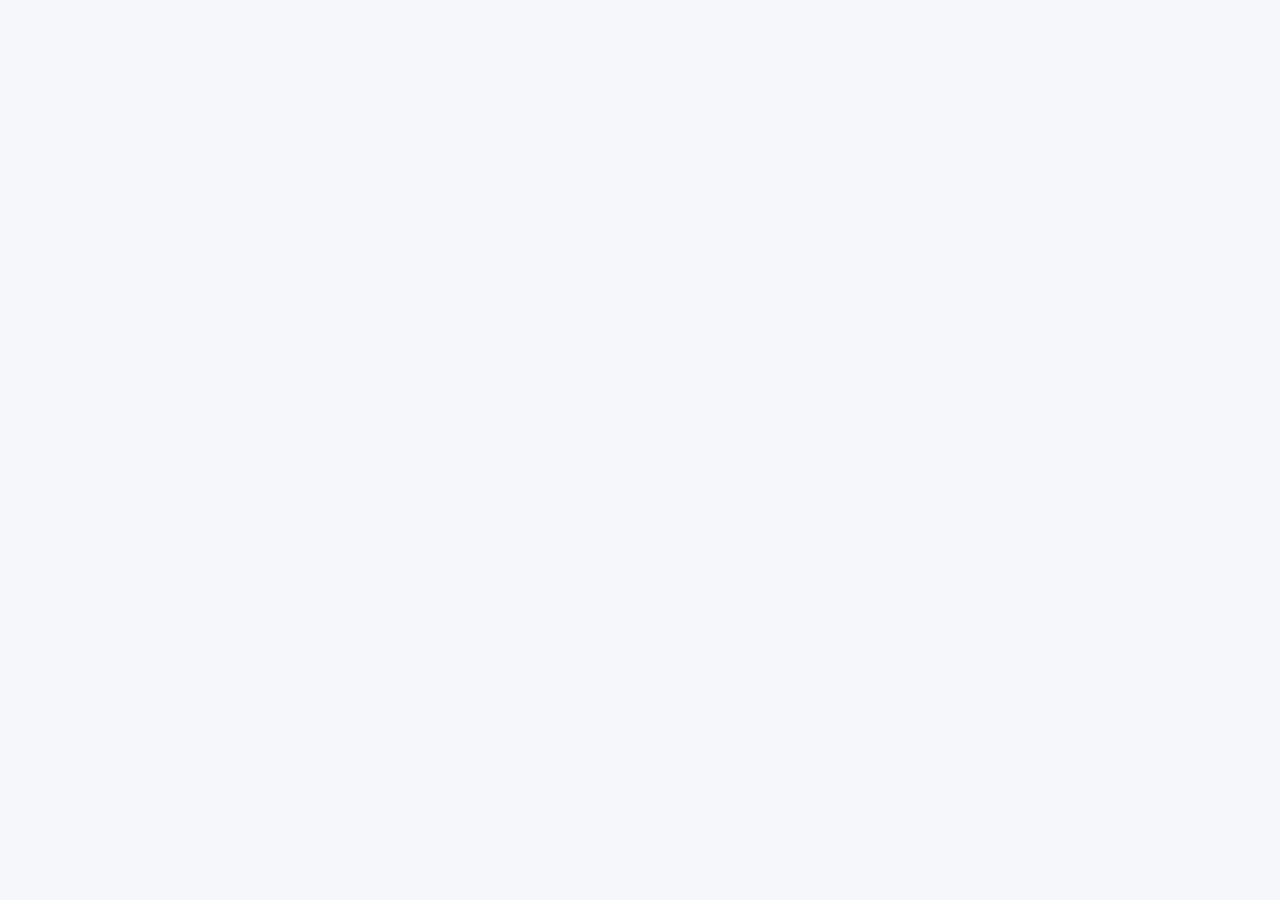
==== commit ef809b06: "Add files via upload" ====
--- a/index.html
+++ b/index.html
@@ -2,7 +2,7 @@
 <html lang="ar" data-beasties-container>
   <head>
     <meta charset="utf-8">
-    <base href="/">
+    <base href="/ms-realEstate/">
 
     <title>إم إس محمد سامي للعقارات | مشروعات ووحدات للبيع والإيجار</title>
     <meta name="description" content="إم إس محمد سامي للعقارات — مشروعات ووحدات سكنية وتجارية للبيع من المطور، وإعادة البيع، والإيجار في مواقع مختارة بعناية.">
@@ -101,12 +101,12 @@
         ]
       }
     </script>
-  <style>html{--mat-sys-background:#faf9fd;--mat-sys-error:#ba1a1a;--mat-sys-error-container:#ffdad6;--mat-sys-inverse-on-surface:#f2f0f4;--mat-sys-inverse-primary:#abc7ff;--mat-sys-inverse-surface:#2f3033;--mat-sys-on-background:#1a1b1f;--mat-sys-on-error:#ffffff;--mat-sys-on-error-container:#93000a;--mat-sys-on-primary:#ffffff;--mat-sys-on-primary-container:#00458f;--mat-sys-on-primary-fixed:#001b3f;--mat-sys-on-primary-fixed-variant:#00458f;--mat-sys-on-secondary:#ffffff;--mat-sys-on-secondary-container:#3e4759;--mat-sys-on-secondary-fixed:#131c2b;--mat-sys-on-secondary-fixed-variant:#3e4759;--mat-sys-on-surface:#1a1b1f;--mat-sys-on-surface-variant:#44474e;--mat-sys-on-tertiary:#ffffff;--mat-sys-on-tertiary-container:#0000ef;--mat-sys-on-tertiary-fixed:#00006e;--mat-sys-on-tertiary-fixed-variant:#0000ef;--mat-sys-outline:#74777f;--mat-sys-outline-variant:#c4c6d0;--mat-sys-primary:#005cbb;--mat-sys-primary-container:#d7e3ff;--mat-sys-primary-fixed:#d7e3ff;--mat-sys-primary-fixed-dim:#abc7ff;--mat-sys-scrim:#000000;--mat-sys-secondary:#565e71;--mat-sys-secondary-container:#dae2f9;--mat-sys-secondary-fixed:#dae2f9;--mat-sys-secondary-fixed-dim:#bec6dc;--mat-sys-shadow:#000000;--mat-sys-surface:#faf9fd;--mat-sys-surface-bright:#faf9fd;--mat-sys-surface-container:#efedf0;--mat-sys-surface-container-high:#e9e7eb;--mat-sys-surface-container-highest:#e3e2e6;--mat-sys-surface-container-low:#f4f3f6;--mat-sys-surface-container-lowest:#ffffff;--mat-sys-surface-dim:#dbd9dd;--mat-sys-surface-tint:#005cbb;--mat-sys-surface-variant:#e0e2ec;--mat-sys-tertiary:#343dff;--mat-sys-tertiary-container:#e0e0ff;--mat-sys-tertiary-fixed:#e0e0ff;--mat-sys-tertiary-fixed-dim:#bec2ff;--mat-sys-neutral-variant20:#2d3038;--mat-sys-neutral10:#1a1b1f;--mat-sys-level0:0px 0px 0px 0px rgba(0, 0, 0, .2), 0px 0px 0px 0px rgba(0, 0, 0, .14), 0px 0px 0px 0px rgba(0, 0, 0, .12);--mat-sys-level1:0px 2px 1px -1px rgba(0, 0, 0, .2), 0px 1px 1px 0px rgba(0, 0, 0, .14), 0px 1px 3px 0px rgba(0, 0, 0, .12);--mat-sys-level2:0px 3px 3px -2px rgba(0, 0, 0, .2), 0px 3px 4px 0px rgba(0, 0, 0, .14), 0px 1px 8px 0px rgba(0, 0, 0, .12);--mat-sys-level3:0px 3px 5px -1px rgba(0, 0, 0, .2), 0px 6px 10px 0px rgba(0, 0, 0, .14), 0px 1px 18px 0px rgba(0, 0, 0, .12);--mat-sys-level4:0px 5px 5px -3px rgba(0, 0, 0, .2), 0px 8px 10px 1px rgba(0, 0, 0, .14), 0px 3px 14px 2px rgba(0, 0, 0, .12);--mat-sys-level5:0px 7px 8px -4px rgba(0, 0, 0, .2), 0px 12px 17px 2px rgba(0, 0, 0, .14), 0px 5px 22px 4px rgba(0, 0, 0, .12);--mat-sys-body-large:400 1rem / 1.5rem Roboto;--mat-sys-body-large-font:Roboto;--mat-sys-body-large-line-height:1.5rem;--mat-sys-body-large-size:1rem;--mat-sys-body-large-tracking:.031rem;--mat-sys-body-large-weight:400;--mat-sys-body-medium:400 .875rem / 1.25rem Roboto;--mat-sys-body-medium-font:Roboto;--mat-sys-body-medium-line-height:1.25rem;--mat-sys-body-medium-size:.875rem;--mat-sys-body-medium-tracking:.016rem;--mat-sys-body-medium-weight:400;--mat-sys-body-small:400 .75rem / 1rem Roboto;--mat-sys-body-small-font:Roboto;--mat-sys-body-small-line-height:1rem;--mat-sys-body-small-size:.75rem;--mat-sys-body-small-tracking:.025rem;--mat-sys-body-small-weight:400;--mat-sys-display-large:400 3.562rem / 4rem Roboto;--mat-sys-display-large-font:Roboto;--mat-sys-display-large-line-height:4rem;--mat-sys-display-large-size:3.562rem;--mat-sys-display-large-tracking:-.016rem;--mat-sys-display-large-weight:400;--mat-sys-display-medium:400 2.812rem / 3.25rem Roboto;--mat-sys-display-medium-font:Roboto;--mat-sys-display-medium-line-height:3.25rem;--mat-sys-display-medium-size:2.812rem;--mat-sys-display-medium-tracking:0;--mat-sys-display-medium-weight:400;--mat-sys-display-small:400 2.25rem / 2.75rem Roboto;--mat-sys-display-small-font:Roboto;--mat-sys-display-small-line-height:2.75rem;--mat-sys-display-small-size:2.25rem;--mat-sys-display-small-tracking:0;--mat-sys-display-small-weight:400;--mat-sys-headline-large:400 2rem / 2.5rem Roboto;--mat-sys-headline-large-font:Roboto;--mat-sys-headline-large-line-height:2.5rem;--mat-sys-headline-large-size:2rem;--mat-sys-headline-large-tracking:0;--mat-sys-headline-large-weight:400;--mat-sys-headline-medium:400 1.75rem / 2.25rem Roboto;--mat-sys-headline-medium-font:Roboto;--mat-sys-headline-medium-line-height:2.25rem;--mat-sys-headline-medium-size:1.75rem;--mat-sys-headline-medium-tracking:0;--mat-sys-headline-medium-weight:400;--mat-sys-headline-small:400 1.5rem / 2rem Roboto;--mat-sys-headline-small-font:Roboto;--mat-sys-headline-small-line-height:2rem;--mat-sys-headline-small-size:1.5rem;--mat-sys-headline-small-tracking:0;--mat-sys-headline-small-weight:400;--mat-sys-label-large:500 .875rem / 1.25rem Roboto;--mat-sys-label-large-font:Roboto;--mat-sys-label-large-line-height:1.25rem;--mat-sys-label-large-size:.875rem;--mat-sys-label-large-tracking:.006rem;--mat-sys-label-large-weight:500;--mat-sys-label-large-weight-prominent:700;--mat-sys-label-medium:500 .75rem / 1rem Roboto;--mat-sys-label-medium-font:Roboto;--mat-sys-label-medium-line-height:1rem;--mat-sys-label-medium-size:.75rem;--mat-sys-label-medium-tracking:.031rem;--mat-sys-label-medium-weight:500;--mat-sys-label-medium-weight-prominent:700;--mat-sys-label-small:500 .688rem / 1rem Roboto;--mat-sys-label-small-font:Roboto;--mat-sys-label-small-line-height:1rem;--mat-sys-label-small-size:.688rem;--mat-sys-label-small-tracking:.031rem;--mat-sys-label-small-weight:500;--mat-sys-title-large:400 1.375rem / 1.75rem Roboto;--mat-sys-title-large-font:Roboto;--mat-sys-title-large-line-height:1.75rem;--mat-sys-title-large-size:1.375rem;--mat-sys-title-large-tracking:0;--mat-sys-title-large-weight:400;--mat-sys-title-medium:500 1rem / 1.5rem Roboto;--mat-sys-title-medium-font:Roboto;--mat-sys-title-medium-line-height:1.5rem;--mat-sys-title-medium-size:1rem;--mat-sys-title-medium-tracking:.009rem;--mat-sys-title-medium-weight:500;--mat-sys-title-small:500 .875rem / 1.25rem Roboto;--mat-sys-title-small-font:Roboto;--mat-sys-title-small-line-height:1.25rem;--mat-sys-title-small-size:.875rem;--mat-sys-title-small-tracking:.006rem;--mat-sys-title-small-weight:500;--mat-sys-corner-extra-large:28px;--mat-sys-corner-extra-large-top:28px 28px 0 0;--mat-sys-corner-extra-small:4px;--mat-sys-corner-extra-small-top:4px 4px 0 0;--mat-sys-corner-full:9999px;--mat-sys-corner-large:16px;--mat-sys-corner-large-end:0 16px 16px 0;--mat-sys-corner-large-start:16px 0 0 16px;--mat-sys-corner-large-top:16px 16px 0 0;--mat-sys-corner-medium:12px;--mat-sys-corner-none:0;--mat-sys-corner-small:8px;--mat-sys-dragged-state-layer-opacity:.16;--mat-sys-focus-state-layer-opacity:.12;--mat-sys-hover-state-layer-opacity:.08;--mat-sys-pressed-state-layer-opacity:.12}:root{--bs-blue:#0d6efd;--bs-indigo:#6610f2;--bs-purple:#6f42c1;--bs-pink:#d63384;--bs-red:#dc3545;--bs-orange:#fd7e14;--bs-yellow:#ffc107;--bs-green:#198754;--bs-teal:#20c997;--bs-cyan:#0dcaf0;--bs-black:#000;--bs-white:#fff;--bs-gray:#6c757d;--bs-gray-dark:#343a40;--bs-gray-100:#f8f9fa;--bs-gray-200:#e9ecef;--bs-gray-300:#dee2e6;--bs-gray-400:#ced4da;--bs-gray-500:#adb5bd;--bs-gray-600:#6c757d;--bs-gray-700:#495057;--bs-gray-800:#343a40;--bs-gray-900:#212529;--bs-primary:#0d6efd;--bs-secondary:#6c757d;--bs-success:#198754;--bs-info:#0dcaf0;--bs-warning:#ffc107;--bs-danger:#dc3545;--bs-light:#f8f9fa;--bs-dark:#212529;--bs-primary-rgb:13,110,253;--bs-secondary-rgb:108,117,125;--bs-success-rgb:25,135,84;--bs-info-rgb:13,202,240;--bs-warning-rgb:255,193,7;--bs-danger-rgb:220,53,69;--bs-light-rgb:248,249,250;--bs-dark-rgb:33,37,41;--bs-primary-text-emphasis:#052c65;--bs-secondary-text-emphasis:#2b2f32;--bs-success-text-emphasis:#0a3622;--bs-info-text-emphasis:#055160;--bs-warning-text-emphasis:#664d03;--bs-danger-text-emphasis:#58151c;--bs-light-text-emphasis:#495057;--bs-dark-text-emphasis:#495057;--bs-primary-bg-subtle:#cfe2ff;--bs-secondary-bg-subtle:#e2e3e5;--bs-success-bg-subtle:#d1e7dd;--bs-info-bg-subtle:#cff4fc;--bs-warning-bg-subtle:#fff3cd;--bs-danger-bg-subtle:#f8d7da;--bs-light-bg-subtle:#fcfcfd;--bs-dark-bg-subtle:#ced4da;--bs-primary-border-subtle:#9ec5fe;--bs-secondary-border-subtle:#c4c8cb;--bs-success-border-subtle:#a3cfbb;--bs-info-border-subtle:#9eeaf9;--bs-warning-border-subtle:#ffe69c;--bs-danger-border-subtle:#f1aeb5;--bs-light-border-subtle:#e9ecef;--bs-dark-border-subtle:#adb5bd;--bs-white-rgb:255,255,255;--bs-black-rgb:0,0,0;--bs-font-sans-serif:system-ui,-apple-system,"Segoe UI",Roboto,"Helvetica Neue","Noto Sans","Liberation Sans",Arial,sans-serif,"Apple Color Emoji","Segoe UI Emoji","Segoe UI Symbol","Noto Color Emoji";--bs-font-monospace:SFMono-Regular,Menlo,Monaco,Consolas,"Liberation Mono","Courier New",monospace;--bs-gradient:linear-gradient(180deg, rgba(255, 255, 255, .15), rgba(255, 255, 255, 0));--bs-body-font-family:var(--bs-font-sans-serif);--bs-body-font-size:1rem;--bs-body-font-weight:400;--bs-body-line-height:1.5;--bs-body-color:#212529;--bs-body-color-rgb:33,37,41;--bs-body-bg:#fff;--bs-body-bg-rgb:255,255,255;--bs-emphasis-color:#000;--bs-emphasis-color-rgb:0,0,0;--bs-secondary-color:rgba(33, 37, 41, .75);--bs-secondary-color-rgb:33,37,41;--bs-secondary-bg:#e9ecef;--bs-secondary-bg-rgb:233,236,239;--bs-tertiary-color:rgba(33, 37, 41, .5);--bs-tertiary-color-rgb:33,37,41;--bs-tertiary-bg:#f8f9fa;--bs-tertiary-bg-rgb:248,249,250;--bs-heading-color:inherit;--bs-link-color:#0d6efd;--bs-link-color-rgb:13,110,253;--bs-link-decoration:underline;--bs-link-hover-color:#0a58ca;--bs-link-hover-color-rgb:10,88,202;--bs-code-color:#d63384;--bs-highlight-color:#212529;--bs-highlight-bg:#fff3cd;--bs-border-width:1px;--bs-border-style:solid;--bs-border-color:#dee2e6;--bs-border-color-translucent:rgba(0, 0, 0, .175);--bs-border-radius:.375rem;--bs-border-radius-sm:.25rem;--bs-border-radius-lg:.5rem;--bs-border-radius-xl:1rem;--bs-border-radius-xxl:2rem;--bs-border-radius-2xl:var(--bs-border-radius-xxl);--bs-border-radius-pill:50rem;--bs-box-shadow:0 .5rem 1rem rgba(0, 0, 0, .15);--bs-box-shadow-sm:0 .125rem .25rem rgba(0, 0, 0, .075);--bs-box-shadow-lg:0 1rem 3rem rgba(0, 0, 0, .175);--bs-box-shadow-inset:inset 0 1px 2px rgba(0, 0, 0, .075);--bs-focus-ring-width:.25rem;--bs-focus-ring-opacity:.25;--bs-focus-ring-color:rgba(13, 110, 253, .25);--bs-form-valid-color:#198754;--bs-form-valid-border-color:#198754;--bs-form-invalid-color:#dc3545;--bs-form-invalid-border-color:#dc3545}*,:after,:before{box-sizing:border-box}@media(prefers-reduced-motion:no-preference){:root{scroll-behavior:smooth}}body{margin:0;font-family:var(--bs-body-font-family);font-size:var(--bs-body-font-size);font-weight:var(--bs-body-font-weight);line-height:var(--bs-body-line-height);color:var(--bs-body-color);text-align:var(--bs-body-text-align);background-color:var(--bs-body-bg);-webkit-text-size-adjust:100%;-webkit-tap-highlight-color:transparent}:root{--bs-breakpoint-xs:0;--bs-breakpoint-sm:576px;--bs-breakpoint-md:768px;--bs-breakpoint-lg:992px;--bs-breakpoint-xl:1200px;--bs-breakpoint-xxl:1400px}:root{--bs-btn-close-filter: }:root{--bs-carousel-indicator-active-bg:#fff;--bs-carousel-caption-color:#fff;--bs-carousel-control-icon-filter: }:root{--color-primary:#d4af37;--color-primary-dark:#b8922a;--color-secondary:#e4c56a;--color-secondary-light:#f3e2a8;--color-accent:#0b1a2b;--color-dark:#101827;--color-light:#f5f7fb;--color-white:#ffffff;--color-success:#16a34a;--color-warning:#d97706;--color-error:#dc2626;--color-background:#f5f7fb;--color-background-soft:#f5f7fb;--color-ink:#0b1a2b;--color-on-ink:#f8fafc;--color-surface:#ffffff;--color-surface-muted:#edf2f7;--color-text:#101827;--color-muted:#5d6879;--color-border:#dce3ed;--color-on-primary:#111827;--font-heading:"Playfair Display", "Cairo", serif;--font-body:"Cairo", "Inter", sans-serif;--space-xs:.25rem;--space-sm:.5rem;--space-md:1rem;--space-lg:2rem;--space-xl:4rem;--radius-sm:.25rem;--radius-md:.5rem;--radius-lg:.75rem;--shadow-sm:0 1px 2px rgba(11, 26, 43, .06);--shadow-md:0 8px 24px rgba(11, 26, 43, .08);--shadow-lg:0 18px 40px rgba(11, 26, 43, .12);--transition:.2s ease;--container-max:72rem;--public-nav-height:4.5rem;--color-primary-dark-rgb:184, 146, 42;--color-secondary-rgb:228, 197, 106;--color-secondary-light-rgb:243, 226, 168;--color-accent-rgb:11, 26, 43;--color-dark-rgb:16, 24, 39;--color-light-rgb:245, 247, 251;--color-white-rgb:255, 255, 255;--color-success-rgb:22, 163, 74;--color-warning-rgb:217, 119, 6;--color-error-rgb:220, 38, 38;--color-background-rgb:245, 247, 251;--color-background-soft-rgb:245, 247, 251}@media(min-width:1200px){:root{--public-nav-height:5.5rem}}*,*:before,*:after{box-sizing:border-box}html{height:100%;scroll-behavior:smooth}body{background:var(--color-background);color:var(--color-text);font-family:var(--font-body);margin:0;min-height:100%}@media(prefers-reduced-motion:reduce){*,*:before,*:after{animation-duration:.01ms!important;animation-iteration-count:1!important;scroll-behavior:auto!important;transition-duration:.01ms!important}}html{height:100%;--mat-sys-background:light-dark(#faf9fd, #121316);--mat-sys-error:light-dark(#ba1a1a, #ffb4ab);--mat-sys-error-container:light-dark(#ffdad6, #93000a);--mat-sys-inverse-on-surface:light-dark(#f2f0f4, #2f3033);--mat-sys-inverse-primary:light-dark(#abc7ff, #005cbb);--mat-sys-inverse-surface:light-dark(#2f3033, #e3e2e6);--mat-sys-on-background:light-dark(#1a1b1f, #e3e2e6);--mat-sys-on-error:light-dark(#ffffff, #690005);--mat-sys-on-error-container:light-dark(#93000a, #ffdad6);--mat-sys-on-primary:light-dark(#ffffff, #002f65);--mat-sys-on-primary-container:light-dark(#00458f, #d7e3ff);--mat-sys-on-primary-fixed:light-dark(#001b3f, #001b3f);--mat-sys-on-primary-fixed-variant:light-dark(#00458f, #00458f);--mat-sys-on-secondary:light-dark(#ffffff, #283041);--mat-sys-on-secondary-container:light-dark(#3e4759, #dae2f9);--mat-sys-on-secondary-fixed:light-dark(#131c2b, #131c2b);--mat-sys-on-secondary-fixed-variant:light-dark(#3e4759, #3e4759);--mat-sys-on-surface:light-dark(#1a1b1f, #e3e2e6);--mat-sys-on-surface-variant:light-dark(#44474e, #e0e2ec);--mat-sys-on-tertiary:light-dark(#ffffff, #0001ac);--mat-sys-on-tertiary-container:light-dark(#0000ef, #e0e0ff);--mat-sys-on-tertiary-fixed:light-dark(#00006e, #00006e);--mat-sys-on-tertiary-fixed-variant:light-dark(#0000ef, #0000ef);--mat-sys-outline:light-dark(#74777f, #8e9099);--mat-sys-outline-variant:light-dark(#c4c6d0, #44474e);--mat-sys-primary:light-dark(#005cbb, #abc7ff);--mat-sys-primary-container:light-dark(#d7e3ff, #00458f);--mat-sys-primary-fixed:light-dark(#d7e3ff, #d7e3ff);--mat-sys-primary-fixed-dim:light-dark(#abc7ff, #abc7ff);--mat-sys-scrim:light-dark(#000000, #000000);--mat-sys-secondary:light-dark(#565e71, #bec6dc);--mat-sys-secondary-container:light-dark(#dae2f9, #3e4759);--mat-sys-secondary-fixed:light-dark(#dae2f9, #dae2f9);--mat-sys-secondary-fixed-dim:light-dark(#bec6dc, #bec6dc);--mat-sys-shadow:light-dark(#000000, #000000);--mat-sys-surface:light-dark(#faf9fd, #121316);--mat-sys-surface-bright:light-dark(#faf9fd, #38393c);--mat-sys-surface-container:light-dark(#efedf0, #1f2022);--mat-sys-surface-container-high:light-dark(#e9e7eb, #292a2c);--mat-sys-surface-container-highest:light-dark(#e3e2e6, #343537);--mat-sys-surface-container-low:light-dark(#f4f3f6, #1a1b1f);--mat-sys-surface-container-lowest:light-dark(#ffffff, #0d0e11);--mat-sys-surface-dim:light-dark(#dbd9dd, #121316);--mat-sys-surface-tint:light-dark(#005cbb, #abc7ff);--mat-sys-surface-variant:light-dark(#e0e2ec, #44474e);--mat-sys-tertiary:light-dark(#343dff, #bec2ff);--mat-sys-tertiary-container:light-dark(#e0e0ff, #0000ef);--mat-sys-tertiary-fixed:light-dark(#e0e0ff, #e0e0ff);--mat-sys-tertiary-fixed-dim:light-dark(#bec2ff, #bec2ff);--mat-sys-neutral-variant20:#2d3038;--mat-sys-neutral10:#1a1b1f;--mat-sys-level0:0px 0px 0px 0px rgba(0, 0, 0, .2), 0px 0px 0px 0px rgba(0, 0, 0, .14), 0px 0px 0px 0px rgba(0, 0, 0, .12);--mat-sys-level1:0px 2px 1px -1px rgba(0, 0, 0, .2), 0px 1px 1px 0px rgba(0, 0, 0, .14), 0px 1px 3px 0px rgba(0, 0, 0, .12);--mat-sys-level2:0px 3px 3px -2px rgba(0, 0, 0, .2), 0px 3px 4px 0px rgba(0, 0, 0, .14), 0px 1px 8px 0px rgba(0, 0, 0, .12);--mat-sys-level3:0px 3px 5px -1px rgba(0, 0, 0, .2), 0px 6px 10px 0px rgba(0, 0, 0, .14), 0px 1px 18px 0px rgba(0, 0, 0, .12);--mat-sys-level4:0px 5px 5px -3px rgba(0, 0, 0, .2), 0px 8px 10px 1px rgba(0, 0, 0, .14), 0px 3px 14px 2px rgba(0, 0, 0, .12);--mat-sys-level5:0px 7px 8px -4px rgba(0, 0, 0, .2), 0px 12px 17px 2px rgba(0, 0, 0, .14), 0px 5px 22px 4px rgba(0, 0, 0, .12);--mat-sys-body-large:400 1rem / 1.5rem Roboto;--mat-sys-body-large-font:Roboto;--mat-sys-body-large-line-height:1.5rem;--mat-sys-body-large-size:1rem;--mat-sys-body-large-tracking:.031rem;--mat-sys-body-large-weight:400;--mat-sys-body-medium:400 .875rem / 1.25rem Roboto;--mat-sys-body-medium-font:Roboto;--mat-sys-body-medium-line-height:1.25rem;--mat-sys-body-medium-size:.875rem;--mat-sys-body-medium-tracking:.016rem;--mat-sys-body-medium-weight:400;--mat-sys-body-small:400 .75rem / 1rem Roboto;--mat-sys-body-small-font:Roboto;--mat-sys-body-small-line-height:1rem;--mat-sys-body-small-size:.75rem;--mat-sys-body-small-tracking:.025rem;--mat-sys-body-small-weight:400;--mat-sys-display-large:400 3.562rem / 4rem Roboto;--mat-sys-display-large-font:Roboto;--mat-sys-display-large-line-height:4rem;--mat-sys-display-large-size:3.562rem;--mat-sys-display-large-tracking:-.016rem;--mat-sys-display-large-weight:400;--mat-sys-display-medium:400 2.812rem / 3.25rem Roboto;--mat-sys-display-medium-font:Roboto;--mat-sys-display-medium-line-height:3.25rem;--mat-sys-display-medium-size:2.812rem;--mat-sys-display-medium-tracking:0;--mat-sys-display-medium-weight:400;--mat-sys-display-small:400 2.25rem / 2.75rem Roboto;--mat-sys-display-small-font:Roboto;--mat-sys-display-small-line-height:2.75rem;--mat-sys-display-small-size:2.25rem;--mat-sys-display-small-tracking:0;--mat-sys-display-small-weight:400;--mat-sys-headline-large:400 2rem / 2.5rem Roboto;--mat-sys-headline-large-font:Roboto;--mat-sys-headline-large-line-height:2.5rem;--mat-sys-headline-large-size:2rem;--mat-sys-headline-large-tracking:0;--mat-sys-headline-large-weight:400;--mat-sys-headline-medium:400 1.75rem / 2.25rem Roboto;--mat-sys-headline-medium-font:Roboto;--mat-sys-headline-medium-line-height:2.25rem;--mat-sys-headline-medium-size:1.75rem;--mat-sys-headline-medium-tracking:0;--mat-sys-headline-medium-weight:400;--mat-sys-headline-small:400 1.5rem / 2rem Roboto;--mat-sys-headline-small-font:Roboto;--mat-sys-headline-small-line-height:2rem;--mat-sys-headline-small-size:1.5rem;--mat-sys-headline-small-tracking:0;--mat-sys-headline-small-weight:400;--mat-sys-label-large:500 .875rem / 1.25rem Roboto;--mat-sys-label-large-font:Roboto;--mat-sys-label-large-line-height:1.25rem;--mat-sys-label-large-size:.875rem;--mat-sys-label-large-tracking:.006rem;--mat-sys-label-large-weight:500;--mat-sys-label-large-weight-prominent:700;--mat-sys-label-medium:500 .75rem / 1rem Roboto;--mat-sys-label-medium-font:Roboto;--mat-sys-label-medium-line-height:1rem;--mat-sys-label-medium-size:.75rem;--mat-sys-label-medium-tracking:.031rem;--mat-sys-label-medium-weight:500;--mat-sys-label-medium-weight-prominent:700;--mat-sys-label-small:500 .688rem / 1rem Roboto;--mat-sys-label-small-font:Roboto;--mat-sys-label-small-line-height:1rem;--mat-sys-label-small-size:.688rem;--mat-sys-label-small-tracking:.031rem;--mat-sys-label-small-weight:500;--mat-sys-title-large:400 1.375rem / 1.75rem Roboto;--mat-sys-title-large-font:Roboto;--mat-sys-title-large-line-height:1.75rem;--mat-sys-title-large-size:1.375rem;--mat-sys-title-large-tracking:0;--mat-sys-title-large-weight:400;--mat-sys-title-medium:500 1rem / 1.5rem Roboto;--mat-sys-title-medium-font:Roboto;--mat-sys-title-medium-line-height:1.5rem;--mat-sys-title-medium-size:1rem;--mat-sys-title-medium-tracking:.009rem;--mat-sys-title-medium-weight:500;--mat-sys-title-small:500 .875rem / 1.25rem Roboto;--mat-sys-title-small-font:Roboto;--mat-sys-title-small-line-height:1.25rem;--mat-sys-title-small-size:.875rem;--mat-sys-title-small-tracking:.006rem;--mat-sys-title-small-weight:500;--mat-sys-corner-extra-large:28px;--mat-sys-corner-extra-large-top:28px 28px 0 0;--mat-sys-corner-extra-small:4px;--mat-sys-corner-extra-small-top:4px 4px 0 0;--mat-sys-corner-full:9999px;--mat-sys-corner-large:16px;--mat-sys-corner-large-end:0 16px 16px 0;--mat-sys-corner-large-start:16px 0 0 16px;--mat-sys-corner-large-top:16px 16px 0 0;--mat-sys-corner-medium:12px;--mat-sys-corner-none:0;--mat-sys-corner-small:8px;--mat-sys-dragged-state-layer-opacity:.16;--mat-sys-focus-state-layer-opacity:.12;--mat-sys-hover-state-layer-opacity:.08;--mat-sys-pressed-state-layer-opacity:.12}body{background-color:var(--color-background);color:var(--color-text);color-scheme:light;font-family:var(--font-body);margin:0;min-height:100%}</style><link rel="stylesheet" href="styles-RJXI5YUX.css" media="print" onload="this.media='all'"><noscript><link rel="stylesheet" href="styles-RJXI5YUX.css"></noscript></head>
+  <style>html{--mat-sys-background:#faf9fd;--mat-sys-error:#ba1a1a;--mat-sys-error-container:#ffdad6;--mat-sys-inverse-on-surface:#f2f0f4;--mat-sys-inverse-primary:#abc7ff;--mat-sys-inverse-surface:#2f3033;--mat-sys-on-background:#1a1b1f;--mat-sys-on-error:#ffffff;--mat-sys-on-error-container:#93000a;--mat-sys-on-primary:#ffffff;--mat-sys-on-primary-container:#00458f;--mat-sys-on-primary-fixed:#001b3f;--mat-sys-on-primary-fixed-variant:#00458f;--mat-sys-on-secondary:#ffffff;--mat-sys-on-secondary-container:#3e4759;--mat-sys-on-secondary-fixed:#131c2b;--mat-sys-on-secondary-fixed-variant:#3e4759;--mat-sys-on-surface:#1a1b1f;--mat-sys-on-surface-variant:#44474e;--mat-sys-on-tertiary:#ffffff;--mat-sys-on-tertiary-container:#0000ef;--mat-sys-on-tertiary-fixed:#00006e;--mat-sys-on-tertiary-fixed-variant:#0000ef;--mat-sys-outline:#74777f;--mat-sys-outline-variant:#c4c6d0;--mat-sys-primary:#005cbb;--mat-sys-primary-container:#d7e3ff;--mat-sys-primary-fixed:#d7e3ff;--mat-sys-primary-fixed-dim:#abc7ff;--mat-sys-scrim:#000000;--mat-sys-secondary:#565e71;--mat-sys-secondary-container:#dae2f9;--mat-sys-secondary-fixed:#dae2f9;--mat-sys-secondary-fixed-dim:#bec6dc;--mat-sys-shadow:#000000;--mat-sys-surface:#faf9fd;--mat-sys-surface-bright:#faf9fd;--mat-sys-surface-container:#efedf0;--mat-sys-surface-container-high:#e9e7eb;--mat-sys-surface-container-highest:#e3e2e6;--mat-sys-surface-container-low:#f4f3f6;--mat-sys-surface-container-lowest:#ffffff;--mat-sys-surface-dim:#dbd9dd;--mat-sys-surface-tint:#005cbb;--mat-sys-surface-variant:#e0e2ec;--mat-sys-tertiary:#343dff;--mat-sys-tertiary-container:#e0e0ff;--mat-sys-tertiary-fixed:#e0e0ff;--mat-sys-tertiary-fixed-dim:#bec2ff;--mat-sys-neutral-variant20:#2d3038;--mat-sys-neutral10:#1a1b1f;--mat-sys-level0:0px 0px 0px 0px rgba(0, 0, 0, .2), 0px 0px 0px 0px rgba(0, 0, 0, .14), 0px 0px 0px 0px rgba(0, 0, 0, .12);--mat-sys-level1:0px 2px 1px -1px rgba(0, 0, 0, .2), 0px 1px 1px 0px rgba(0, 0, 0, .14), 0px 1px 3px 0px rgba(0, 0, 0, .12);--mat-sys-level2:0px 3px 3px -2px rgba(0, 0, 0, .2), 0px 3px 4px 0px rgba(0, 0, 0, .14), 0px 1px 8px 0px rgba(0, 0, 0, .12);--mat-sys-level3:0px 3px 5px -1px rgba(0, 0, 0, .2), 0px 6px 10px 0px rgba(0, 0, 0, .14), 0px 1px 18px 0px rgba(0, 0, 0, .12);--mat-sys-level4:0px 5px 5px -3px rgba(0, 0, 0, .2), 0px 8px 10px 1px rgba(0, 0, 0, .14), 0px 3px 14px 2px rgba(0, 0, 0, .12);--mat-sys-level5:0px 7px 8px -4px rgba(0, 0, 0, .2), 0px 12px 17px 2px rgba(0, 0, 0, .14), 0px 5px 22px 4px rgba(0, 0, 0, .12);--mat-sys-body-large:400 1rem / 1.5rem Roboto;--mat-sys-body-large-font:Roboto;--mat-sys-body-large-line-height:1.5rem;--mat-sys-body-large-size:1rem;--mat-sys-body-large-tracking:.031rem;--mat-sys-body-large-weight:400;--mat-sys-body-medium:400 .875rem / 1.25rem Roboto;--mat-sys-body-medium-font:Roboto;--mat-sys-body-medium-line-height:1.25rem;--mat-sys-body-medium-size:.875rem;--mat-sys-body-medium-tracking:.016rem;--mat-sys-body-medium-weight:400;--mat-sys-body-small:400 .75rem / 1rem Roboto;--mat-sys-body-small-font:Roboto;--mat-sys-body-small-line-height:1rem;--mat-sys-body-small-size:.75rem;--mat-sys-body-small-tracking:.025rem;--mat-sys-body-small-weight:400;--mat-sys-display-large:400 3.562rem / 4rem Roboto;--mat-sys-display-large-font:Roboto;--mat-sys-display-large-line-height:4rem;--mat-sys-display-large-size:3.562rem;--mat-sys-display-large-tracking:-.016rem;--mat-sys-display-large-weight:400;--mat-sys-display-medium:400 2.812rem / 3.25rem Roboto;--mat-sys-display-medium-font:Roboto;--mat-sys-display-medium-line-height:3.25rem;--mat-sys-display-medium-size:2.812rem;--mat-sys-display-medium-tracking:0;--mat-sys-display-medium-weight:400;--mat-sys-display-small:400 2.25rem / 2.75rem Roboto;--mat-sys-display-small-font:Roboto;--mat-sys-display-small-line-height:2.75rem;--mat-sys-display-small-size:2.25rem;--mat-sys-display-small-tracking:0;--mat-sys-display-small-weight:400;--mat-sys-headline-large:400 2rem / 2.5rem Roboto;--mat-sys-headline-large-font:Roboto;--mat-sys-headline-large-line-height:2.5rem;--mat-sys-headline-large-size:2rem;--mat-sys-headline-large-tracking:0;--mat-sys-headline-large-weight:400;--mat-sys-headline-medium:400 1.75rem / 2.25rem Roboto;--mat-sys-headline-medium-font:Roboto;--mat-sys-headline-medium-line-height:2.25rem;--mat-sys-headline-medium-size:1.75rem;--mat-sys-headline-medium-tracking:0;--mat-sys-headline-medium-weight:400;--mat-sys-headline-small:400 1.5rem / 2rem Roboto;--mat-sys-headline-small-font:Roboto;--mat-sys-headline-small-line-height:2rem;--mat-sys-headline-small-size:1.5rem;--mat-sys-headline-small-tracking:0;--mat-sys-headline-small-weight:400;--mat-sys-label-large:500 .875rem / 1.25rem Roboto;--mat-sys-label-large-font:Roboto;--mat-sys-label-large-line-height:1.25rem;--mat-sys-label-large-size:.875rem;--mat-sys-label-large-tracking:.006rem;--mat-sys-label-large-weight:500;--mat-sys-label-large-weight-prominent:700;--mat-sys-label-medium:500 .75rem / 1rem Roboto;--mat-sys-label-medium-font:Roboto;--mat-sys-label-medium-line-height:1rem;--mat-sys-label-medium-size:.75rem;--mat-sys-label-medium-tracking:.031rem;--mat-sys-label-medium-weight:500;--mat-sys-label-medium-weight-prominent:700;--mat-sys-label-small:500 .688rem / 1rem Roboto;--mat-sys-label-small-font:Roboto;--mat-sys-label-small-line-height:1rem;--mat-sys-label-small-size:.688rem;--mat-sys-label-small-tracking:.031rem;--mat-sys-label-small-weight:500;--mat-sys-title-large:400 1.375rem / 1.75rem Roboto;--mat-sys-title-large-font:Roboto;--mat-sys-title-large-line-height:1.75rem;--mat-sys-title-large-size:1.375rem;--mat-sys-title-large-tracking:0;--mat-sys-title-large-weight:400;--mat-sys-title-medium:500 1rem / 1.5rem Roboto;--mat-sys-title-medium-font:Roboto;--mat-sys-title-medium-line-height:1.5rem;--mat-sys-title-medium-size:1rem;--mat-sys-title-medium-tracking:.009rem;--mat-sys-title-medium-weight:500;--mat-sys-title-small:500 .875rem / 1.25rem Roboto;--mat-sys-title-small-font:Roboto;--mat-sys-title-small-line-height:1.25rem;--mat-sys-title-small-size:.875rem;--mat-sys-title-small-tracking:.006rem;--mat-sys-title-small-weight:500;--mat-sys-corner-extra-large:28px;--mat-sys-corner-extra-large-top:28px 28px 0 0;--mat-sys-corner-extra-small:4px;--mat-sys-corner-extra-small-top:4px 4px 0 0;--mat-sys-corner-full:9999px;--mat-sys-corner-large:16px;--mat-sys-corner-large-end:0 16px 16px 0;--mat-sys-corner-large-start:16px 0 0 16px;--mat-sys-corner-large-top:16px 16px 0 0;--mat-sys-corner-medium:12px;--mat-sys-corner-none:0;--mat-sys-corner-small:8px;--mat-sys-dragged-state-layer-opacity:.16;--mat-sys-focus-state-layer-opacity:.12;--mat-sys-hover-state-layer-opacity:.08;--mat-sys-pressed-state-layer-opacity:.12}:root{--bs-blue:#0d6efd;--bs-indigo:#6610f2;--bs-purple:#6f42c1;--bs-pink:#d63384;--bs-red:#dc3545;--bs-orange:#fd7e14;--bs-yellow:#ffc107;--bs-green:#198754;--bs-teal:#20c997;--bs-cyan:#0dcaf0;--bs-black:#000;--bs-white:#fff;--bs-gray:#6c757d;--bs-gray-dark:#343a40;--bs-gray-100:#f8f9fa;--bs-gray-200:#e9ecef;--bs-gray-300:#dee2e6;--bs-gray-400:#ced4da;--bs-gray-500:#adb5bd;--bs-gray-600:#6c757d;--bs-gray-700:#495057;--bs-gray-800:#343a40;--bs-gray-900:#212529;--bs-primary:#0d6efd;--bs-secondary:#6c757d;--bs-success:#198754;--bs-info:#0dcaf0;--bs-warning:#ffc107;--bs-danger:#dc3545;--bs-light:#f8f9fa;--bs-dark:#212529;--bs-primary-rgb:13,110,253;--bs-secondary-rgb:108,117,125;--bs-success-rgb:25,135,84;--bs-info-rgb:13,202,240;--bs-warning-rgb:255,193,7;--bs-danger-rgb:220,53,69;--bs-light-rgb:248,249,250;--bs-dark-rgb:33,37,41;--bs-primary-text-emphasis:#052c65;--bs-secondary-text-emphasis:#2b2f32;--bs-success-text-emphasis:#0a3622;--bs-info-text-emphasis:#055160;--bs-warning-text-emphasis:#664d03;--bs-danger-text-emphasis:#58151c;--bs-light-text-emphasis:#495057;--bs-dark-text-emphasis:#495057;--bs-primary-bg-subtle:#cfe2ff;--bs-secondary-bg-subtle:#e2e3e5;--bs-success-bg-subtle:#d1e7dd;--bs-info-bg-subtle:#cff4fc;--bs-warning-bg-subtle:#fff3cd;--bs-danger-bg-subtle:#f8d7da;--bs-light-bg-subtle:#fcfcfd;--bs-dark-bg-subtle:#ced4da;--bs-primary-border-subtle:#9ec5fe;--bs-secondary-border-subtle:#c4c8cb;--bs-success-border-subtle:#a3cfbb;--bs-info-border-subtle:#9eeaf9;--bs-warning-border-subtle:#ffe69c;--bs-danger-border-subtle:#f1aeb5;--bs-light-border-subtle:#e9ecef;--bs-dark-border-subtle:#adb5bd;--bs-white-rgb:255,255,255;--bs-black-rgb:0,0,0;--bs-font-sans-serif:system-ui,-apple-system,"Segoe UI",Roboto,"Helvetica Neue","Noto Sans","Liberation Sans",Arial,sans-serif,"Apple Color Emoji","Segoe UI Emoji","Segoe UI Symbol","Noto Color Emoji";--bs-font-monospace:SFMono-Regular,Menlo,Monaco,Consolas,"Liberation Mono","Courier New",monospace;--bs-gradient:linear-gradient(180deg, rgba(255, 255, 255, .15), rgba(255, 255, 255, 0));--bs-body-font-family:var(--bs-font-sans-serif);--bs-body-font-size:1rem;--bs-body-font-weight:400;--bs-body-line-height:1.5;--bs-body-color:#212529;--bs-body-color-rgb:33,37,41;--bs-body-bg:#fff;--bs-body-bg-rgb:255,255,255;--bs-emphasis-color:#000;--bs-emphasis-color-rgb:0,0,0;--bs-secondary-color:rgba(33, 37, 41, .75);--bs-secondary-color-rgb:33,37,41;--bs-secondary-bg:#e9ecef;--bs-secondary-bg-rgb:233,236,239;--bs-tertiary-color:rgba(33, 37, 41, .5);--bs-tertiary-color-rgb:33,37,41;--bs-tertiary-bg:#f8f9fa;--bs-tertiary-bg-rgb:248,249,250;--bs-heading-color:inherit;--bs-link-color:#0d6efd;--bs-link-color-rgb:13,110,253;--bs-link-decoration:underline;--bs-link-hover-color:#0a58ca;--bs-link-hover-color-rgb:10,88,202;--bs-code-color:#d63384;--bs-highlight-color:#212529;--bs-highlight-bg:#fff3cd;--bs-border-width:1px;--bs-border-style:solid;--bs-border-color:#dee2e6;--bs-border-color-translucent:rgba(0, 0, 0, .175);--bs-border-radius:.375rem;--bs-border-radius-sm:.25rem;--bs-border-radius-lg:.5rem;--bs-border-radius-xl:1rem;--bs-border-radius-xxl:2rem;--bs-border-radius-2xl:var(--bs-border-radius-xxl);--bs-border-radius-pill:50rem;--bs-box-shadow:0 .5rem 1rem rgba(0, 0, 0, .15);--bs-box-shadow-sm:0 .125rem .25rem rgba(0, 0, 0, .075);--bs-box-shadow-lg:0 1rem 3rem rgba(0, 0, 0, .175);--bs-box-shadow-inset:inset 0 1px 2px rgba(0, 0, 0, .075);--bs-focus-ring-width:.25rem;--bs-focus-ring-opacity:.25;--bs-focus-ring-color:rgba(13, 110, 253, .25);--bs-form-valid-color:#198754;--bs-form-valid-border-color:#198754;--bs-form-invalid-color:#dc3545;--bs-form-invalid-border-color:#dc3545}*,:after,:before{box-sizing:border-box}@media(prefers-reduced-motion:no-preference){:root{scroll-behavior:smooth}}body{margin:0;font-family:var(--bs-body-font-family);font-size:var(--bs-body-font-size);font-weight:var(--bs-body-font-weight);line-height:var(--bs-body-line-height);color:var(--bs-body-color);text-align:var(--bs-body-text-align);background-color:var(--bs-body-bg);-webkit-text-size-adjust:100%;-webkit-tap-highlight-color:transparent}:root{--bs-breakpoint-xs:0;--bs-breakpoint-sm:576px;--bs-breakpoint-md:768px;--bs-breakpoint-lg:992px;--bs-breakpoint-xl:1200px;--bs-breakpoint-xxl:1400px}:root{--bs-btn-close-filter: }:root{--bs-carousel-indicator-active-bg:#fff;--bs-carousel-caption-color:#fff;--bs-carousel-control-icon-filter: }:root{--color-primary:#d4af37;--color-primary-dark:#b8922a;--color-secondary:#e4c56a;--color-secondary-light:#f3e2a8;--color-accent:#0b1a2b;--color-dark:#101827;--color-light:#f5f7fb;--color-white:#ffffff;--color-success:#16a34a;--color-warning:#d97706;--color-error:#dc2626;--color-background:#f5f7fb;--color-background-soft:#f5f7fb;--color-ink:#0b1a2b;--color-on-ink:#f8fafc;--color-surface:#ffffff;--color-surface-muted:#edf2f7;--color-text:#101827;--color-muted:#5d6879;--color-border:#dce3ed;--color-on-primary:#111827;--font-heading:"Playfair Display", "Cairo", serif;--font-body:"Cairo", "Inter", sans-serif;--space-xs:.25rem;--space-sm:.5rem;--space-md:1rem;--space-lg:2rem;--space-xl:4rem;--radius-sm:.25rem;--radius-md:.5rem;--radius-lg:.75rem;--shadow-sm:0 1px 2px rgba(11, 26, 43, .06);--shadow-md:0 8px 24px rgba(11, 26, 43, .08);--shadow-lg:0 18px 40px rgba(11, 26, 43, .12);--transition:.2s ease;--container-max:72rem;--public-nav-height:4.5rem;--color-primary-dark-rgb:184, 146, 42;--color-secondary-rgb:228, 197, 106;--color-secondary-light-rgb:243, 226, 168;--color-accent-rgb:11, 26, 43;--color-dark-rgb:16, 24, 39;--color-light-rgb:245, 247, 251;--color-white-rgb:255, 255, 255;--color-success-rgb:22, 163, 74;--color-warning-rgb:217, 119, 6;--color-error-rgb:220, 38, 38;--color-background-rgb:245, 247, 251;--color-background-soft-rgb:245, 247, 251}@media(min-width:1200px){:root{--public-nav-height:5.5rem}}*,*:before,*:after{box-sizing:border-box}html{height:100%;scroll-behavior:smooth}body{background:var(--color-background);color:var(--color-text);font-family:var(--font-body);margin:0;min-height:100%}@media(prefers-reduced-motion:reduce){*,*:before,*:after{animation-duration:.01ms!important;animation-iteration-count:1!important;scroll-behavior:auto!important;transition-duration:.01ms!important}}html{height:100%;--mat-sys-background:light-dark(#faf9fd, #121316);--mat-sys-error:light-dark(#ba1a1a, #ffb4ab);--mat-sys-error-container:light-dark(#ffdad6, #93000a);--mat-sys-inverse-on-surface:light-dark(#f2f0f4, #2f3033);--mat-sys-inverse-primary:light-dark(#abc7ff, #005cbb);--mat-sys-inverse-surface:light-dark(#2f3033, #e3e2e6);--mat-sys-on-background:light-dark(#1a1b1f, #e3e2e6);--mat-sys-on-error:light-dark(#ffffff, #690005);--mat-sys-on-error-container:light-dark(#93000a, #ffdad6);--mat-sys-on-primary:light-dark(#ffffff, #002f65);--mat-sys-on-primary-container:light-dark(#00458f, #d7e3ff);--mat-sys-on-primary-fixed:light-dark(#001b3f, #001b3f);--mat-sys-on-primary-fixed-variant:light-dark(#00458f, #00458f);--mat-sys-on-secondary:light-dark(#ffffff, #283041);--mat-sys-on-secondary-container:light-dark(#3e4759, #dae2f9);--mat-sys-on-secondary-fixed:light-dark(#131c2b, #131c2b);--mat-sys-on-secondary-fixed-variant:light-dark(#3e4759, #3e4759);--mat-sys-on-surface:light-dark(#1a1b1f, #e3e2e6);--mat-sys-on-surface-variant:light-dark(#44474e, #e0e2ec);--mat-sys-on-tertiary:light-dark(#ffffff, #0001ac);--mat-sys-on-tertiary-container:light-dark(#0000ef, #e0e0ff);--mat-sys-on-tertiary-fixed:light-dark(#00006e, #00006e);--mat-sys-on-tertiary-fixed-variant:light-dark(#0000ef, #0000ef);--mat-sys-outline:light-dark(#74777f, #8e9099);--mat-sys-outline-variant:light-dark(#c4c6d0, #44474e);--mat-sys-primary:light-dark(#005cbb, #abc7ff);--mat-sys-primary-container:light-dark(#d7e3ff, #00458f);--mat-sys-primary-fixed:light-dark(#d7e3ff, #d7e3ff);--mat-sys-primary-fixed-dim:light-dark(#abc7ff, #abc7ff);--mat-sys-scrim:light-dark(#000000, #000000);--mat-sys-secondary:light-dark(#565e71, #bec6dc);--mat-sys-secondary-container:light-dark(#dae2f9, #3e4759);--mat-sys-secondary-fixed:light-dark(#dae2f9, #dae2f9);--mat-sys-secondary-fixed-dim:light-dark(#bec6dc, #bec6dc);--mat-sys-shadow:light-dark(#000000, #000000);--mat-sys-surface:light-dark(#faf9fd, #121316);--mat-sys-surface-bright:light-dark(#faf9fd, #38393c);--mat-sys-surface-container:light-dark(#efedf0, #1f2022);--mat-sys-surface-container-high:light-dark(#e9e7eb, #292a2c);--mat-sys-surface-container-highest:light-dark(#e3e2e6, #343537);--mat-sys-surface-container-low:light-dark(#f4f3f6, #1a1b1f);--mat-sys-surface-container-lowest:light-dark(#ffffff, #0d0e11);--mat-sys-surface-dim:light-dark(#dbd9dd, #121316);--mat-sys-surface-tint:light-dark(#005cbb, #abc7ff);--mat-sys-surface-variant:light-dark(#e0e2ec, #44474e);--mat-sys-tertiary:light-dark(#343dff, #bec2ff);--mat-sys-tertiary-container:light-dark(#e0e0ff, #0000ef);--mat-sys-tertiary-fixed:light-dark(#e0e0ff, #e0e0ff);--mat-sys-tertiary-fixed-dim:light-dark(#bec2ff, #bec2ff);--mat-sys-neutral-variant20:#2d3038;--mat-sys-neutral10:#1a1b1f;--mat-sys-level0:0px 0px 0px 0px rgba(0, 0, 0, .2), 0px 0px 0px 0px rgba(0, 0, 0, .14), 0px 0px 0px 0px rgba(0, 0, 0, .12);--mat-sys-level1:0px 2px 1px -1px rgba(0, 0, 0, .2), 0px 1px 1px 0px rgba(0, 0, 0, .14), 0px 1px 3px 0px rgba(0, 0, 0, .12);--mat-sys-level2:0px 3px 3px -2px rgba(0, 0, 0, .2), 0px 3px 4px 0px rgba(0, 0, 0, .14), 0px 1px 8px 0px rgba(0, 0, 0, .12);--mat-sys-level3:0px 3px 5px -1px rgba(0, 0, 0, .2), 0px 6px 10px 0px rgba(0, 0, 0, .14), 0px 1px 18px 0px rgba(0, 0, 0, .12);--mat-sys-level4:0px 5px 5px -3px rgba(0, 0, 0, .2), 0px 8px 10px 1px rgba(0, 0, 0, .14), 0px 3px 14px 2px rgba(0, 0, 0, .12);--mat-sys-level5:0px 7px 8px -4px rgba(0, 0, 0, .2), 0px 12px 17px 2px rgba(0, 0, 0, .14), 0px 5px 22px 4px rgba(0, 0, 0, .12);--mat-sys-body-large:400 1rem / 1.5rem Roboto;--mat-sys-body-large-font:Roboto;--mat-sys-body-large-line-height:1.5rem;--mat-sys-body-large-size:1rem;--mat-sys-body-large-tracking:.031rem;--mat-sys-body-large-weight:400;--mat-sys-body-medium:400 .875rem / 1.25rem Roboto;--mat-sys-body-medium-font:Roboto;--mat-sys-body-medium-line-height:1.25rem;--mat-sys-body-medium-size:.875rem;--mat-sys-body-medium-tracking:.016rem;--mat-sys-body-medium-weight:400;--mat-sys-body-small:400 .75rem / 1rem Roboto;--mat-sys-body-small-font:Roboto;--mat-sys-body-small-line-height:1rem;--mat-sys-body-small-size:.75rem;--mat-sys-body-small-tracking:.025rem;--mat-sys-body-small-weight:400;--mat-sys-display-large:400 3.562rem / 4rem Roboto;--mat-sys-display-large-font:Roboto;--mat-sys-display-large-line-height:4rem;--mat-sys-display-large-size:3.562rem;--mat-sys-display-large-tracking:-.016rem;--mat-sys-display-large-weight:400;--mat-sys-display-medium:400 2.812rem / 3.25rem Roboto;--mat-sys-display-medium-font:Roboto;--mat-sys-display-medium-line-height:3.25rem;--mat-sys-display-medium-size:2.812rem;--mat-sys-display-medium-tracking:0;--mat-sys-display-medium-weight:400;--mat-sys-display-small:400 2.25rem / 2.75rem Roboto;--mat-sys-display-small-font:Roboto;--mat-sys-display-small-line-height:2.75rem;--mat-sys-display-small-size:2.25rem;--mat-sys-display-small-tracking:0;--mat-sys-display-small-weight:400;--mat-sys-headline-large:400 2rem / 2.5rem Roboto;--mat-sys-headline-large-font:Roboto;--mat-sys-headline-large-line-height:2.5rem;--mat-sys-headline-large-size:2rem;--mat-sys-headline-large-tracking:0;--mat-sys-headline-large-weight:400;--mat-sys-headline-medium:400 1.75rem / 2.25rem Roboto;--mat-sys-headline-medium-font:Roboto;--mat-sys-headline-medium-line-height:2.25rem;--mat-sys-headline-medium-size:1.75rem;--mat-sys-headline-medium-tracking:0;--mat-sys-headline-medium-weight:400;--mat-sys-headline-small:400 1.5rem / 2rem Roboto;--mat-sys-headline-small-font:Roboto;--mat-sys-headline-small-line-height:2rem;--mat-sys-headline-small-size:1.5rem;--mat-sys-headline-small-tracking:0;--mat-sys-headline-small-weight:400;--mat-sys-label-large:500 .875rem / 1.25rem Roboto;--mat-sys-label-large-font:Roboto;--mat-sys-label-large-line-height:1.25rem;--mat-sys-label-large-size:.875rem;--mat-sys-label-large-tracking:.006rem;--mat-sys-label-large-weight:500;--mat-sys-label-large-weight-prominent:700;--mat-sys-label-medium:500 .75rem / 1rem Roboto;--mat-sys-label-medium-font:Roboto;--mat-sys-label-medium-line-height:1rem;--mat-sys-label-medium-size:.75rem;--mat-sys-label-medium-tracking:.031rem;--mat-sys-label-medium-weight:500;--mat-sys-label-medium-weight-prominent:700;--mat-sys-label-small:500 .688rem / 1rem Roboto;--mat-sys-label-small-font:Roboto;--mat-sys-label-small-line-height:1rem;--mat-sys-label-small-size:.688rem;--mat-sys-label-small-tracking:.031rem;--mat-sys-label-small-weight:500;--mat-sys-title-large:400 1.375rem / 1.75rem Roboto;--mat-sys-title-large-font:Roboto;--mat-sys-title-large-line-height:1.75rem;--mat-sys-title-large-size:1.375rem;--mat-sys-title-large-tracking:0;--mat-sys-title-large-weight:400;--mat-sys-title-medium:500 1rem / 1.5rem Roboto;--mat-sys-title-medium-font:Roboto;--mat-sys-title-medium-line-height:1.5rem;--mat-sys-title-medium-size:1rem;--mat-sys-title-medium-tracking:.009rem;--mat-sys-title-medium-weight:500;--mat-sys-title-small:500 .875rem / 1.25rem Roboto;--mat-sys-title-small-font:Roboto;--mat-sys-title-small-line-height:1.25rem;--mat-sys-title-small-size:.875rem;--mat-sys-title-small-tracking:.006rem;--mat-sys-title-small-weight:500;--mat-sys-corner-extra-large:28px;--mat-sys-corner-extra-large-top:28px 28px 0 0;--mat-sys-corner-extra-small:4px;--mat-sys-corner-extra-small-top:4px 4px 0 0;--mat-sys-corner-full:9999px;--mat-sys-corner-large:16px;--mat-sys-corner-large-end:0 16px 16px 0;--mat-sys-corner-large-start:16px 0 0 16px;--mat-sys-corner-large-top:16px 16px 0 0;--mat-sys-corner-medium:12px;--mat-sys-corner-none:0;--mat-sys-corner-small:8px;--mat-sys-dragged-state-layer-opacity:.16;--mat-sys-focus-state-layer-opacity:.12;--mat-sys-hover-state-layer-opacity:.08;--mat-sys-pressed-state-layer-opacity:.12}body{background-color:var(--color-background);color:var(--color-text);color-scheme:light;font-family:var(--font-body);margin:0;min-height:100%}</style><link rel="stylesheet" href="/ms-realEstate/styles-RJXI5YUX.css" media="print" onload="this.media='all'"><noscript><link rel="stylesheet" href="/ms-realEstate/styles-RJXI5YUX.css"></noscript></head>
   <body>
     <app-root></app-root>
     <noscript>
       إم إس محمد سامي للعقارات — تصفح المشروعات والوحدات السكنية والتجارية للبيع وإعادة البيع والإيجار. يرجى تفعيل
       JavaScript لعرض الموقع بالكامل.
     </noscript>
-  <link rel="modulepreload" href="chunk-SG7N6LI7.js"><link rel="modulepreload" href="chunk-NHN7YDWI.js"><link rel="modulepreload" href="chunk-J2YOHAM5.js"><link rel="modulepreload" href="chunk-FQQQEZO2.js"><link rel="modulepreload" href="chunk-IIANK6OU.js"><link rel="modulepreload" href="chunk-V364JTZK.js"><link rel="modulepreload" href="chunk-6X3HQWPW.js"><link rel="modulepreload" href="chunk-INEROBZK.js"><link rel="modulepreload" href="chunk-RHY6HSOS.js"><link rel="modulepreload" href="chunk-Q7VB6QKK.js"><script src="polyfills-RV3JTMEC.js" type="module"></script><script src="scripts-AUBZZFLO.js" defer></script><script src="main-55KBVVON.js" type="module"></script></body>
+  <link rel="modulepreload" href="/ms-realEstate/chunk-SG7N6LI7.js"><link rel="modulepreload" href="/ms-realEstate/chunk-NHN7YDWI.js"><link rel="modulepreload" href="/ms-realEstate/chunk-J2YOHAM5.js"><link rel="modulepreload" href="/ms-realEstate/chunk-FQQQEZO2.js"><link rel="modulepreload" href="/ms-realEstate/chunk-IIANK6OU.js"><link rel="modulepreload" href="/ms-realEstate/chunk-V364JTZK.js"><link rel="modulepreload" href="/ms-realEstate/chunk-6X3HQWPW.js"><link rel="modulepreload" href="/ms-realEstate/chunk-INEROBZK.js"><link rel="modulepreload" href="/ms-realEstate/chunk-RHY6HSOS.js"><link rel="modulepreload" href="/ms-realEstate/chunk-Q7VB6QKK.js"><script src="/ms-realEstate/polyfills-RV3JTMEC.js" type="module"></script><script src="/ms-realEstate/scripts-AUBZZFLO.js" defer></script><script src="/ms-realEstate/main-55KBVVON.js" type="module"></script></body>
 </html>
